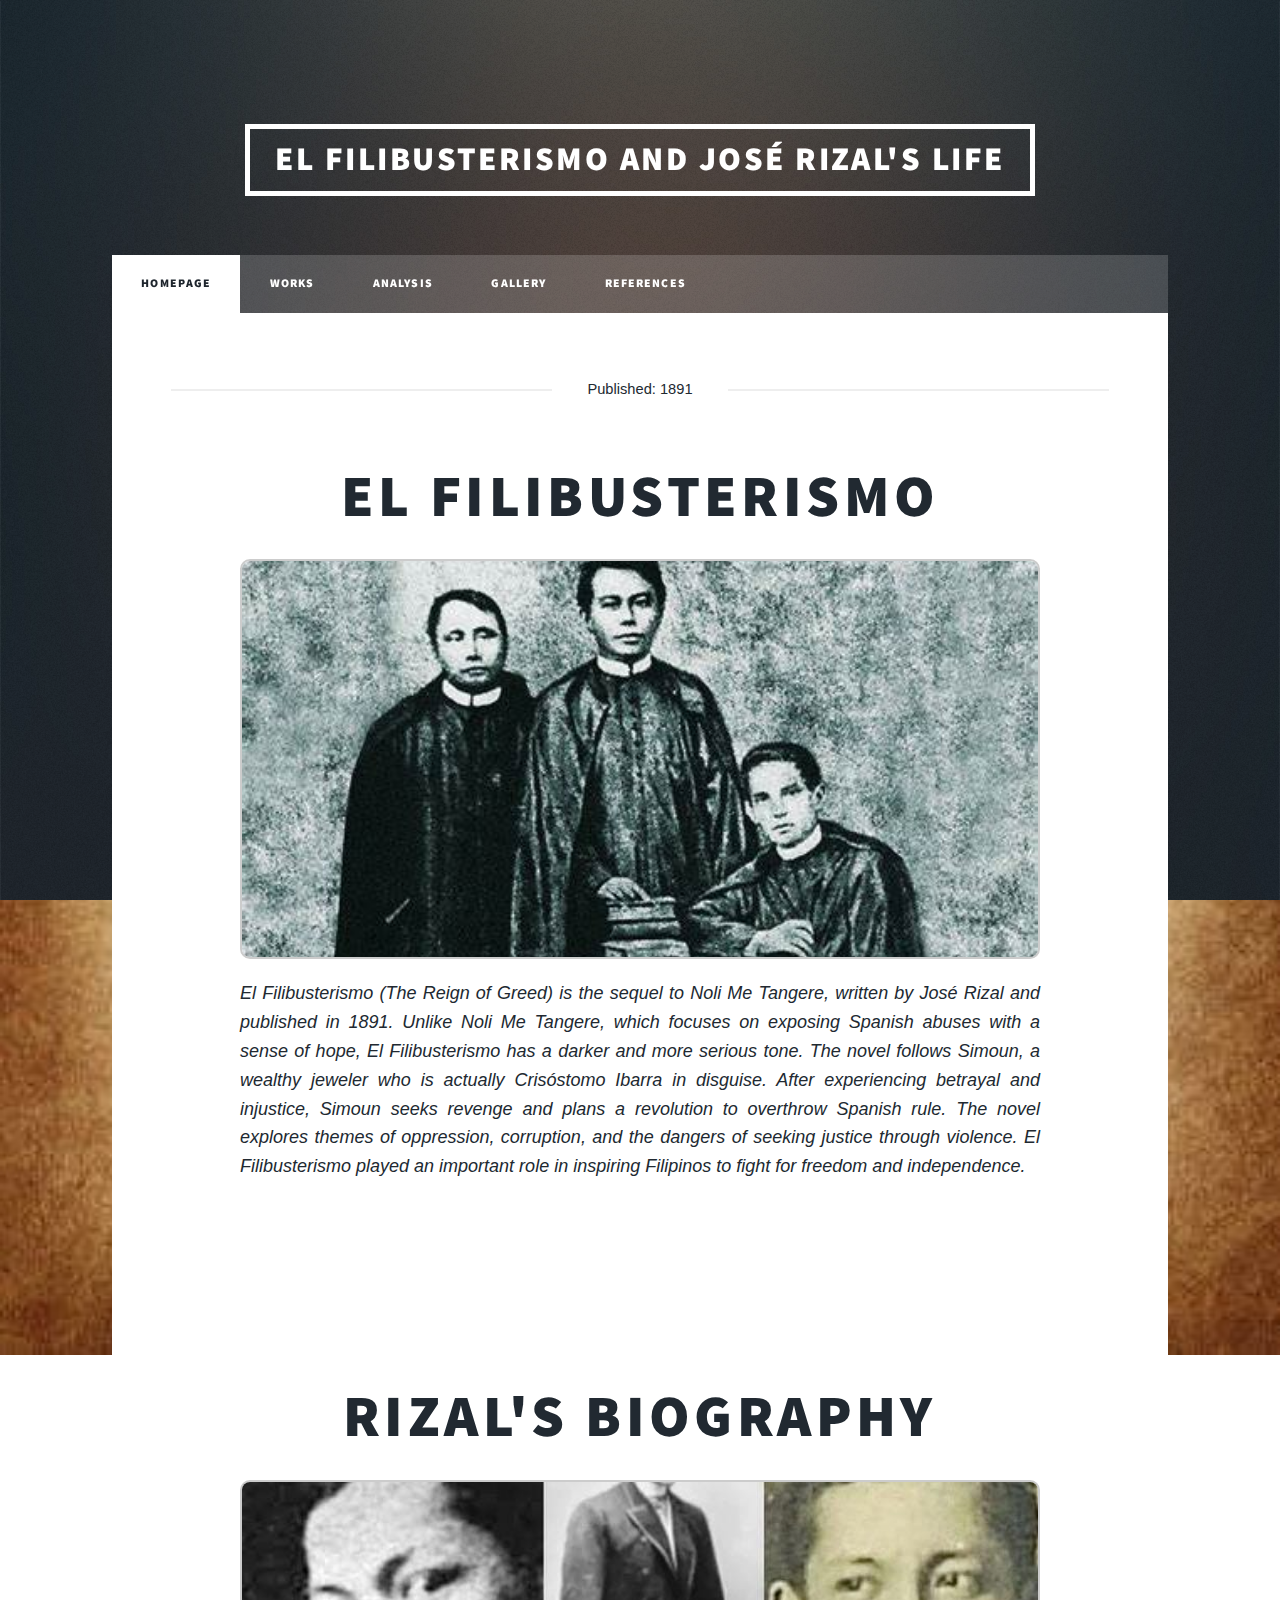
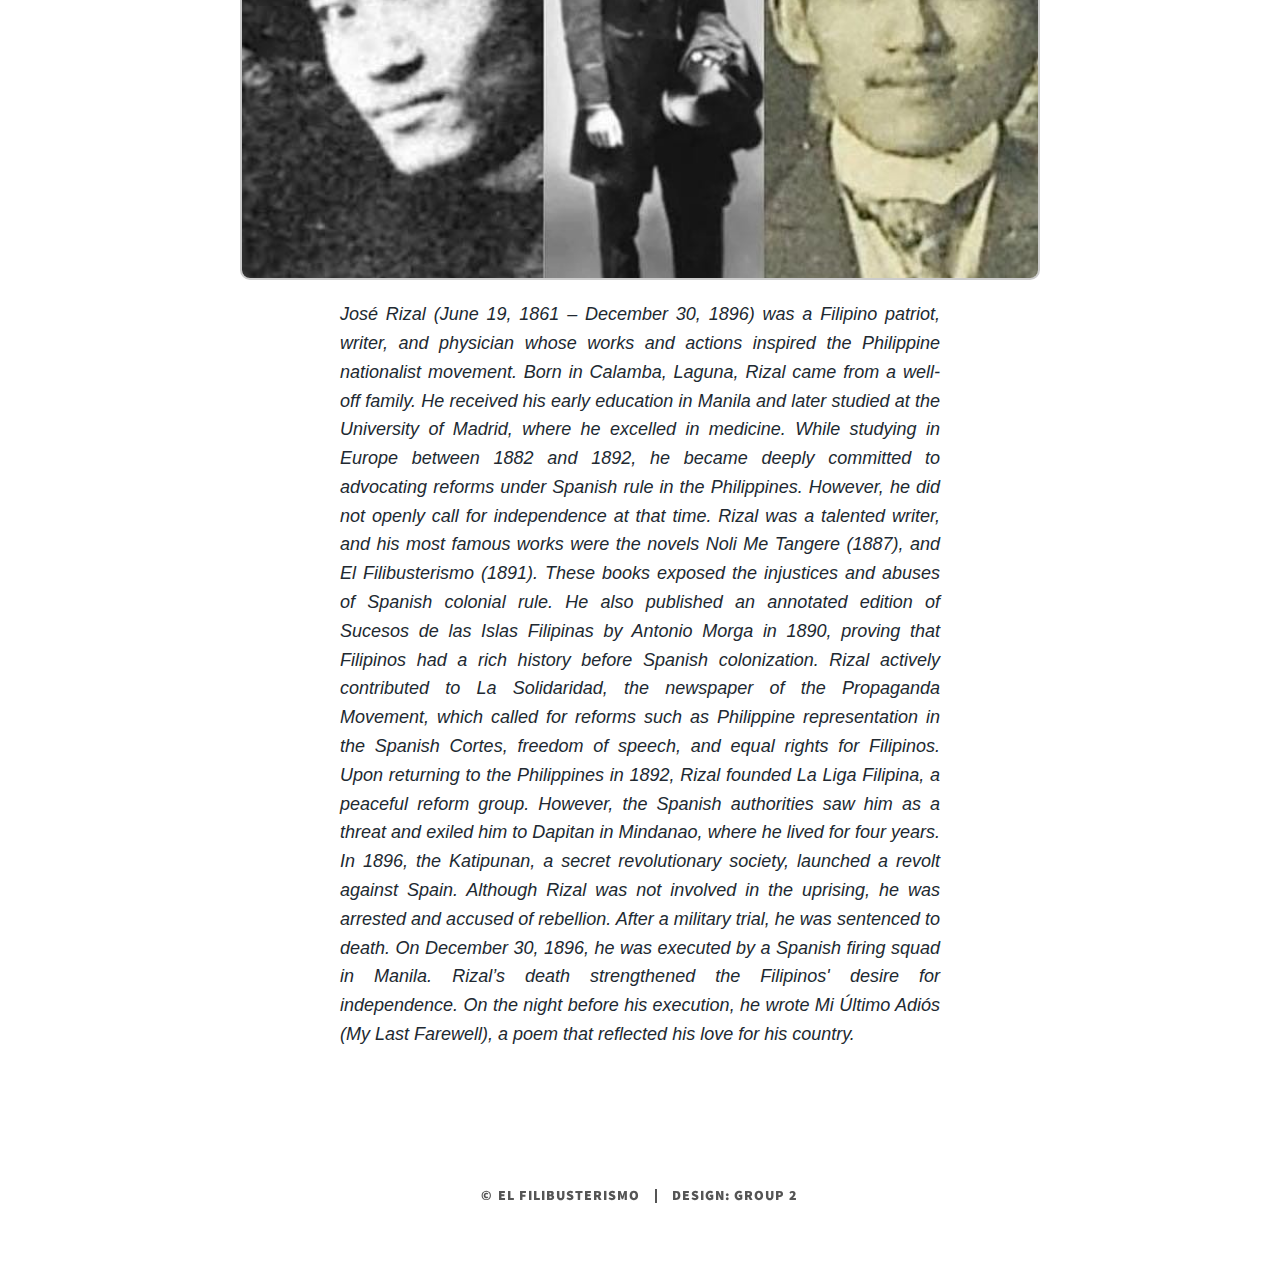
==== index.html @ b3a0323a "Update index.html" ====
<!DOCTYPE HTML>
<!--
	Massively by HTML5 UP
	html5up.net | @ajlkn
	Free for personal and commercial use under the CCA 3.0 license (html5up.net/license)
-->
<html>
	<head>
		<title>El Filibusterismo</title>
		<meta charset="utf-8" />
		<meta name="viewport" content="width=device-width, initial-scale=1, user-scalable=no" />
		<link rel="stylesheet" href="assets/css/main.css" />
		<noscript><link rel="stylesheet" href="assets/css/noscript.css" /></noscript>
	</head>
	<body style="font-family: Arial, sans-serif;
            margin: 0;
            padding: 20px;
            background: url('bgbg.jpg') no-repeat center center fixed;
            background-size: cover;">

<!-- Wrapper -->
<div id="wrapper">

				<!-- Header -->
				<header id="header">
					<a href="" class="logo">El Filibusterismo and José Rizal's Life</a>
				</header>
				

<!-- Nav -->
<nav id="nav">
    <ul class="links">
	    <li class="active"><a href="index.html">Homepage </a></li>
	    <li><a href="generic.html">Works</a></li>
	    <li><a href="elements.html">Analysis</a></li>
	    <li><a href="gallery.html">Gallery</a></li>
	    <li><a href="references.html">References</a></li>
    </ul>

</nav>

						<style>
							/* General Styles */
							

        .major {
            text-align: center;
        }

        .major p {
            text-align: justify;
            text-justify: inter-word;
            margin: 0 auto;
            max-width: 800px; /* Increased width */
            font-size: 18px;
            line-height: 1.6;
        }

        /* Slideshow Styles */
        .slideshow-container {
            display: flex;
            justify-content: center;
            align-items: center;
            height: 400px; /* Adjusted height */
            position: relative;
            overflow: hidden;
            max-width: 800px; /* Increased width */
            margin: 20px auto;
            border: 2px solid #ccc;
            border-radius: 10px;
        }

        .slide {
            width: 100%;
            height: auto;
            position: absolute;
            opacity: 0;
            transition: opacity 1s ease-in-out;
        }

        .slide.active {
            opacity: 1;
            position: relative;
        }

        /* Copyright Section */
        #copyright {
            text-align: center;
            margin-top: 20px;
            font-size: 14px;
            color: #555;
        }

        #copyright a {
            color: #0073e6;
            text-decoration: none;
        }

        #copyright a:hover {
            text-decoration: underline;
        }
    </style>
					</head>
					<body>

						<!-- Main -->
					<div id="main">

						<!-- Featured Post: El Filibusterismo -->
								<article class="post featured">
								<header class="major">
									<span class="date">Published: 1891</span>
									<h2><a>El Filibusterismo</a></h2>

								<!-- Slideshow Container -->
							<div class="slideshow-container" id="slideshow1">
								<img class="slide" src="images/pic009.jpg" alt="Image 1">
								<img class="slide" src="images/pic002.jpg" alt="Image 2">
								<img class="slide" src="images/pic003.jpg" alt="Image 3">
								<img class="slide active" src="images/pic001.jpg" alt="Image 4">
							</div>
							<p style="text-align: justify; text-justify: inter-word; margin: 0 auto; max-width: 800px;">
									El Filibusterismo (The Reign of Greed) is the sequel to Noli Me Tangere, written by José Rizal and published in 1891.
								    Unlike Noli Me Tangere, which focuses on exposing Spanish abuses with a sense of hope, El Filibusterismo has a darker 
									and more serious tone. The novel follows Simoun, a wealthy jeweler who is actually Crisóstomo Ibarra in disguise. After 
									experiencing betrayal and injustice, Simoun seeks revenge and plans a revolution to overthrow Spanish rule. The novel explores 
									themes of oppression, corruption, and the dangers of seeking justice through violence. El Filibusterismo played an important role 
									in inspiring Filipinos to fight for freedom and independence.
								</p>
							</header>
						</article>
					</div>

						<!-- Main -->
					<div id="main">
						
						<!-- Rizal's Biography -->
						<article class="post featured">
							<header class="major">
								<h2><a>Rizal's Biography</a></h2>
								

								<!-- Slideshow Container -->
							<div class="slideshow-container" id="slideshow2">
								<img class="slide active" src="images/pic004.jpg" alt="Rizal Image 1">
								<img class="slide" src="images/pic005.jpg" alt="Rizal Image 2">
								<img class="slide" src="images/pic006.jpg" alt="Rizal Image 3">
								<img class="slide" src="images/pic007.jpg" alt="Rizal Image 4">
								<img class="slide" src="images/pic008.jpg" alt="Rizal Image 5">
							</div>

							<p style="text-align: justify; text-justify: inter-word; margin: 0 auto; max-width: 600px;">
									José Rizal (June 19, 1861 – December 30, 1896) was a Filipino patriot, writer, and physician whose works and actions inspired the Philippine nationalist movement.
                                    Born in Calamba, Laguna, Rizal came from a well-off family. He received his early education in Manila and later studied at the University of Madrid, where he excelled in medicine. While studying in Europe between 1882 and 1892, he became deeply committed to advocating reforms under Spanish rule in the Philippines. However, he did not openly call for independence at that time.
                                    Rizal was a talented writer, and his most famous works were the novels Noli Me Tangere (1887), and El Filibusterismo (1891). These books exposed the injustices and abuses of Spanish colonial rule. He also published an annotated edition of Sucesos de las Islas Filipinas by Antonio Morga in 1890, proving that Filipinos had a rich history before Spanish colonization. Rizal actively contributed to La Solidaridad, the newspaper of the Propaganda Movement, which called for reforms such as Philippine representation in the Spanish Cortes, freedom of speech, and equal rights for Filipinos.
                                    Upon returning to the Philippines in 1892, Rizal founded La Liga Filipina, a peaceful reform group. However, the Spanish authorities saw him as a threat and exiled him to Dapitan in Mindanao, where he lived for four years. In 1896, the Katipunan, a secret revolutionary society, launched a revolt against Spain. Although Rizal was not involved in the uprising, he was arrested and accused of rebellion. After a military trial, he was sentenced to death. On December 30, 1896, he was executed by a Spanish firing squad in Manila.
                                    Rizal’s death strengthened the Filipinos' desire for independence. On the night before his execution, he wrote Mi Último Adiós (My Last Farewell), a poem that reflected his love for his country.</i>
								</p>      
							</header>
						
							
						</article>
					</div>

						<!-- Copyright -->
					<div id="copyright">
						<ul><li>&copy; EL FILIBUSTERISMO</li><li>Design: GROUP 2</li></ul>
					</div>

					
						<!-- JavaScript for Slideshow -->
						<script>
							function startSlideshow(slideshowId) {
								let index = 0;
								let slides = document.querySelectorAll(`#${slideshowId} .slide`);
					
								function showSlides() {
									slides.forEach((slide, i) => {
										slide.classList.remove("active");
										if (i === index) {
											slide.classList.add("active");
										}
									});
									index = (index + 1) % slides.length;
									setTimeout(showSlides, 3000); // Change image every 3 seconds
								}
					
								showSlides(); // Start the slideshow
							}
					
							// Start slideshows separately for each section
							startSlideshow("slideshow1");
							startSlideshow("slideshow2");
						</script>

						

		<!-- Scripts -->
			<script src="assets/js/jquery.min.js"></script>
			<script src="assets/js/jquery.scrollex.min.js"></script>
			<script src="assets/js/jquery.scrolly.min.js"></script>
			<script src="assets/js/browser.min.js"></script>
			<script src="assets/js/breakpoints.min.js"></script>
			<script src="assets/js/util.js"></script>
			<script src="assets/js/main.js"></script>

	</body>
</html>
---- assets/css/main.css ----
@import url(fontawesome-all.min.css);
@import url("https://fonts.googleapis.com/css?family=Merriweather:300,700,300italic,700italic|Source+Sans+Pro:900");

/*
	Massively by HTML5 UP
	html5up.net | @ajlkn
	Free for personal and commercial use under the CCA 3.0 license (html5up.net/license)
*/

html, body, div, span, applet, object,
iframe, h1, h2, h3, h4, h5, h6, p, blockquote,
pre, a, abbr, acronym, address, big, cite,
code, del, dfn, em, img, ins, kbd, q, s, samp,
small, strike, strong, sub, sup, tt, var, b,
u, i, center, dl, dt, dd, ol, ul, li, fieldset,
form, label, legend, table, caption, tbody,
tfoot, thead, tr, th, td, article, aside,
canvas, details, embed, figure, figcaption,
footer, header, hgroup, menu, nav, output, ruby,
section, summary, time, mark, audio, video {
	margin: 0;
	padding: 0;
	border: 0;
	font-size: 100%;
	font: inherit;
	vertical-align: baseline;}

article, aside, details, figcaption, figure,
footer, header, hgroup, menu, nav, section {
	display: block;}

body {
	line-height: 1;
}

ol, ul {
	list-style: none;
}

blockquote, q {
	quotes: none;
}

	blockquote:before, blockquote:after, q:before, q:after {
		content: '';
		content: none;
	}

table {
	border-collapse: collapse;
	border-spacing: 0;
}

body {
	-webkit-text-size-adjust: none;
}

mark {
	background-color: transparent;
	color: inherit;
}

input::-moz-focus-inner {
	border: 0;
	padding: 0;
}

input, select, textarea {
	-moz-appearance: none;
	-webkit-appearance: none;
	-ms-appearance: none;
	appearance: none;
}

/* Basic */

	@-ms-viewport {
		width: device-width;
	}

	body {
		-ms-overflow-style: scrollbar;
	}

	@media screen and (max-width: 480px) {

		html, body {
			min-width: 320px;
		}

	}

	html {
		box-sizing: border-box;
	}

	*, *:before, *:after {
		box-sizing: inherit;
	}

	body {
		background-color: #1e252d;
	}

		body.is-preload *, body.is-preload *:before, body.is-preload *:after {
			-moz-animation: none !important;
			-webkit-animation: none !important;
			-ms-animation: none !important;
			animation: none !important;
			-moz-transition: none !important;
			-webkit-transition: none !important;
			-ms-transition: none !important;
			transition: none !important;
		}

/* Type */

	html {
		font-size: 16pt;
	}

		@media screen and (max-width: 1680px) {

			html {
				font-size: 12pt;
			}

		}

		@media screen and (max-width: 1280px) {

			html {
				font-size: 11pt;
			}

		}

		@media screen and (max-width: 360px) {

			html {
				font-size: 10pt;
			}

		}

	body {
		color: #212931;
	}

	body, input, select, textarea {
		font-family: "Merriweather", Georgia, serif;
		font-weight: 300;
		font-size: 1rem;
		line-height: 2.375;
	}

	a {
		-moz-transition: color 0.2s ease-in-out, background-color 0.2s ease-in-out, border-color 0.2s ease-in-out, box-shadow 0.2s ease-in-out;
		-webkit-transition: color 0.2s ease-in-out, background-color 0.2s ease-in-out, border-color 0.2s ease-in-out, box-shadow 0.2s ease-in-out;
		-ms-transition: color 0.2s ease-in-out, background-color 0.2s ease-in-out, border-color 0.2s ease-in-out, box-shadow 0.2s ease-in-out;
		transition: color 0.2s ease-in-out, background-color 0.2s ease-in-out, border-color 0.2s ease-in-out, box-shadow 0.2s ease-in-out;
		border-bottom: dotted 1px;
		text-decoration: none;
	}

		a:hover {
			border-bottom-color: transparent;
		}

	strong, b {
		font-weight: 600;
	}

	em, i {
		font-style: italic;
	}

	p {
		text-align: justify;
		margin: 0 0 2rem 0;
	}

	h1, h2, h3, h4, h5, h6 {
		font-family: "Source Sans Pro", Helvetica, sans-serif;
		font-weight: 900;
		line-height: 1.5;
		letter-spacing: 0.075em;
		text-transform: uppercase;
		margin: 0 0 1rem 0;
	}

		h1 a, h2 a, h3 a, h4 a, h5 a, h6 a {
			border-bottom: 0;
			color: inherit;
			text-decoration: none;
		}

	h1 {
		font-size: 4rem;
		line-height: 1.1;
		margin: 0 0 2rem 0;
	}

	h2 {
		font-size: 1.75rem;
		line-height: 1.3;
		margin: 0 0 1.5rem 0;
	}

	h3 {
		font-size: 1.25rem;
		margin: 0 0 1.5rem 0;
	}

	h4 {
		font-size: 1rem;
	}

	h5 {
		font-size: 0.9rem;
	}

	h6 {
		font-size: 0.8rem;
	}

	sub {
		font-size: 0.8rem;
		position: relative;
		top: 0.5rem;
	}

	sup {
		font-size: 0.8rem;
		position: relative;
		top: -0.5rem;
	}

	blockquote {
		border-left: solid 4px;
		font-style: italic;
		margin: 0 0 2rem 0;
		padding: 0.5rem 0 0.5rem 2rem;
	}

	code {
		border: solid 2px;
		font-family: "Courier New", monospace;
		font-size: 0.9rem;
		margin: 0 0.25rem;
		padding: 0.25rem 0.65rem;
	}

	pre {
		-webkit-overflow-scrolling: touch;
		font-family: "Courier New", monospace;
		font-size: 0.9rem;
		margin: 0 0 2rem 0;
	}

		pre code {
			display: block;
			line-height: 1.75;
			padding: 1rem 1.5rem;
			overflow-x: auto;
		}

	hr {
		border: 0;
		border-bottom: solid 2px;
		margin: 3rem 0;
	}

		hr.major {
			margin: 5rem 0;
		}

	.align-left {
		text-align: left;
	}

	.align-center {
		text-align: center;
	}

	.align-right {
		text-align: right;
	}

	input, select, textarea {
		color: #212931;
	}

	a {
		color: #212931;
		border-bottom-color: rgba(33, 41, 49, 0.5);
	}

		a:hover {
			border-bottom-color: transparent;
			color: #18bfef !important;
		}

	strong, b {
		color: #212931;
	}

	h1, h2, h3, h4, h5, h6 {
		color: #212931;
	}

	blockquote {
		border-left-color: #eeeeee;
	}

	code {
		background: rgba(220, 220, 220, 0.25);
		border-color: #eeeeee;
	}

	hr {
		border-bottom-color: #eeeeee;
	}

/* Row */

	.row {
		display: flex;
		flex-wrap: wrap;
		box-sizing: border-box;
		align-items: stretch;
	}

		.row > * {
			box-sizing: border-box;
		}

		.row.gtr-uniform > * > :last-child {
			margin-bottom: 0;
		}

		.row.aln-left {
			justify-content: flex-start;
		}

		.row.aln-center {
			justify-content: center;
		}

		.row.aln-right {
			justify-content: flex-end;
		}

		.row.aln-top {
			align-items: flex-start;
		}

		.row.aln-middle {
			align-items: center;
		}

		.row.aln-bottom {
			align-items: flex-end;
		}

		.row > .imp {
			order: -1;
		}

		.row > .col-1 {
			width: 8.33333%;
		}

		.row > .off-1 {
			margin-left: 8.33333%;
		}

		.row > .col-2 {
			width: 16.66667%;
		}

		.row > .off-2 {
			margin-left: 16.66667%;
		}

		.row > .col-3 {
			width: 25%;
		}

		.row > .off-3 {
			margin-left: 25%;
		}

		.row > .col-4 {
			width: 33.33333%;
		}

		.row > .off-4 {
			margin-left: 33.33333%;
		}

		.row > .col-5 {
			width: 41.66667%;
		}

		.row > .off-5 {
			margin-left: 41.66667%;
		}

		.row > .col-6 {
			width: 50%;
		}

		.row > .off-6 {
			margin-left: 50%;
		}

		.row > .col-7 {
			width: 58.33333%;
		}

		.row > .off-7 {
			margin-left: 58.33333%;
		}

		.row > .col-8 {
			width: 66.66667%;
		}

		.row > .off-8 {
			margin-left: 66.66667%;
		}

		.row > .col-9 {
			width: 75%;
		}

		.row > .off-9 {
			margin-left: 75%;
		}

		.row > .col-10 {
			width: 83.33333%;
		}

		.row > .off-10 {
			margin-left: 83.33333%;
		}

		.row > .col-11 {
			width: 91.66667%;
		}

		.row > .off-11 {
			margin-left: 91.66667%;
		}

		.row > .col-12 {
			width: 100%;
		}

		.row > .off-12 {
			margin-left: 100%;
		}

		.row.gtr-0 {
			margin-top: 0;
			margin-left: 0rem;
		}

			.row.gtr-0 > * {
				padding: 0 0 0 0rem;
			}

			.row.gtr-0.gtr-uniform {
				margin-top: 0rem;
			}

				.row.gtr-0.gtr-uniform > * {
					padding-top: 0rem;
				}

		.row.gtr-25 {
			margin-top: 0;
			margin-left: -0.375rem;
		}

			.row.gtr-25 > * {
				padding: 0 0 0 0.375rem;
			}

			.row.gtr-25.gtr-uniform {
				margin-top: -0.375rem;
			}

				.row.gtr-25.gtr-uniform > * {
					padding-top: 0.375rem;
				}

		.row.gtr-50 {
			margin-top: 0;
			margin-left: -0.75rem;
		}

			.row.gtr-50 > * {
				padding: 0 0 0 0.75rem;
			}

			.row.gtr-50.gtr-uniform {
				margin-top: -0.75rem;
			}

				.row.gtr-50.gtr-uniform > * {
					padding-top: 0.75rem;
				}

		.row {
			margin-top: 0;
			margin-left: -1.5rem;
		}

			.row > * {
				padding: 0 0 0 1.5rem;
			}

			.row.gtr-uniform {
				margin-top: -1.5rem;
			}

				.row.gtr-uniform > * {
					padding-top: 1.5rem;
				}

		.row.gtr-150 {
			margin-top: 0;
			margin-left: -2.25rem;
		}

			.row.gtr-150 > * {
				padding: 0 0 0 2.25rem;
			}

			.row.gtr-150.gtr-uniform {
				margin-top: -2.25rem;
			}

				.row.gtr-150.gtr-uniform > * {
					padding-top: 2.25rem;
				}

		.row.gtr-200 {
			margin-top: 0;
			margin-left: -3rem;
		}

			.row.gtr-200 > * {
				padding: 0 0 0 3rem;
			}

			.row.gtr-200.gtr-uniform {
				margin-top: -3rem;
			}

				.row.gtr-200.gtr-uniform > * {
					padding-top: 3rem;
				}

		@media screen and (max-width: 1680px) {

			.row {
				display: flex;
				flex-wrap: wrap;
				box-sizing: border-box;
				align-items: stretch;
			}

				.row > * {
					box-sizing: border-box;
				}

				.row.gtr-uniform > * > :last-child {
					margin-bottom: 0;
				}

				.row.aln-left {
					justify-content: flex-start;
				}

				.row.aln-center {
					justify-content: center;
				}

				.row.aln-right {
					justify-content: flex-end;
				}

				.row.aln-top {
					align-items: flex-start;
				}

				.row.aln-middle {
					align-items: center;
				}

				.row.aln-bottom {
					align-items: flex-end;
				}

				.row > .imp-xlarge {
					order: -1;
				}

				.row > .col-1-xlarge {
					width: 8.33333%;
				}

				.row > .off-1-xlarge {
					margin-left: 8.33333%;
				}

				.row > .col-2-xlarge {
					width: 16.66667%;
				}

				.row > .off-2-xlarge {
					margin-left: 16.66667%;
				}

				.row > .col-3-xlarge {
					width: 25%;
				}

				.row > .off-3-xlarge {
					margin-left: 25%;
				}

				.row > .col-4-xlarge {
					width: 33.33333%;
				}

				.row > .off-4-xlarge {
					margin-left: 33.33333%;
				}

				.row > .col-5-xlarge {
					width: 41.66667%;
				}

				.row > .off-5-xlarge {
					margin-left: 41.66667%;
				}

				.row > .col-6-xlarge {
					width: 50%;
				}

				.row > .off-6-xlarge {
					margin-left: 50%;
				}

				.row > .col-7-xlarge {
					width: 58.33333%;
				}

				.row > .off-7-xlarge {
					margin-left: 58.33333%;
				}

				.row > .col-8-xlarge {
					width: 66.66667%;
				}

				.row > .off-8-xlarge {
					margin-left: 66.66667%;
				}

				.row > .col-9-xlarge {
					width: 75%;
				}

				.row > .off-9-xlarge {
					margin-left: 75%;
				}

				.row > .col-10-xlarge {
					width: 83.33333%;
				}

				.row > .off-10-xlarge {
					margin-left: 83.33333%;
				}

				.row > .col-11-xlarge {
					width: 91.66667%;
				}

				.row > .off-11-xlarge {
					margin-left: 91.66667%;
				}

				.row > .col-12-xlarge {
					width: 100%;
				}

				.row > .off-12-xlarge {
					margin-left: 100%;
				}

				.row.gtr-0 {
					margin-top: 0;
					margin-left: 0rem;
				}

					.row.gtr-0 > * {
						padding: 0 0 0 0rem;
					}

					.row.gtr-0.gtr-uniform {
						margin-top: 0rem;
					}

						.row.gtr-0.gtr-uniform > * {
							padding-top: 0rem;
						}

				.row.gtr-25 {
					margin-top: 0;
					margin-left: -0.375rem;
				}

					.row.gtr-25 > * {
						padding: 0 0 0 0.375rem;
					}

					.row.gtr-25.gtr-uniform {
						margin-top: -0.375rem;
					}

						.row.gtr-25.gtr-uniform > * {
							padding-top: 0.375rem;
						}

				.row.gtr-50 {
					margin-top: 0;
					margin-left: -0.75rem;
				}

					.row.gtr-50 > * {
						padding: 0 0 0 0.75rem;
					}

					.row.gtr-50.gtr-uniform {
						margin-top: -0.75rem;
					}

						.row.gtr-50.gtr-uniform > * {
							padding-top: 0.75rem;
						}

				.row {
					margin-top: 0;
					margin-left: -1.5rem;
				}

					.row > * {
						padding: 0 0 0 1.5rem;
					}

					.row.gtr-uniform {
						margin-top: -1.5rem;
					}

						.row.gtr-uniform > * {
							padding-top: 1.5rem;
						}

				.row.gtr-150 {
					margin-top: 0;
					margin-left: -2.25rem;
				}

					.row.gtr-150 > * {
						padding: 0 0 0 2.25rem;
					}

					.row.gtr-150.gtr-uniform {
						margin-top: -2.25rem;
					}

						.row.gtr-150.gtr-uniform > * {
							padding-top: 2.25rem;
						}

				.row.gtr-200 {
					margin-top: 0;
					margin-left: -3rem;
				}

					.row.gtr-200 > * {
						padding: 0 0 0 3rem;
					}

					.row.gtr-200.gtr-uniform {
						margin-top: -3rem;
					}

						.row.gtr-200.gtr-uniform > * {
							padding-top: 3rem;
						}

		}

		@media screen and (max-width: 1280px) {

			.row {
				display: flex;
				flex-wrap: wrap;
				box-sizing: border-box;
				align-items: stretch;
			}

				.row > * {
					box-sizing: border-box;
				}

				.row.gtr-uniform > * > :last-child {
					margin-bottom: 0;
				}

				.row.aln-left {
					justify-content: flex-start;
				}

				.row.aln-center {
					justify-content: center;
				}

				.row.aln-right {
					justify-content: flex-end;
				}

				.row.aln-top {
					align-items: flex-start;
				}

				.row.aln-middle {
					align-items: center;
				}

				.row.aln-bottom {
					align-items: flex-end;
				}

				.row > .imp-large {
					order: -1;
				}

				.row > .col-1-large {
					width: 8.33333%;
				}

				.row > .off-1-large {
					margin-left: 8.33333%;
				}

				.row > .col-2-large {
					width: 16.66667%;
				}

				.row > .off-2-large {
					margin-left: 16.66667%;
				}

				.row > .col-3-large {
					width: 25%;
				}

				.row > .off-3-large {
					margin-left: 25%;
				}

				.row > .col-4-large {
					width: 33.33333%;
				}

				.row > .off-4-large {
					margin-left: 33.33333%;
				}

				.row > .col-5-large {
					width: 41.66667%;
				}

				.row > .off-5-large {
					margin-left: 41.66667%;
				}

				.row > .col-6-large {
					width: 50%;
				}

				.row > .off-6-large {
					margin-left: 50%;
				}

				.row > .col-7-large {
					width: 58.33333%;
				}

				.row > .off-7-large {
					margin-left: 58.33333%;
				}

				.row > .col-8-large {
					width: 66.66667%;
				}

				.row > .off-8-large {
					margin-left: 66.66667%;
				}

				.row > .col-9-large {
					width: 75%;
				}

				.row > .off-9-large {
					margin-left: 75%;
				}

				.row > .col-10-large {
					width: 83.33333%;
				}

				.row > .off-10-large {
					margin-left: 83.33333%;
				}

				.row > .col-11-large {
					width: 91.66667%;
				}

				.row > .off-11-large {
					margin-left: 91.66667%;
				}

				.row > .col-12-large {
					width: 100%;
				}

				.row > .off-12-large {
					margin-left: 100%;
				}

				.row.gtr-0 {
					margin-top: 0;
					margin-left: 0rem;
				}

					.row.gtr-0 > * {
						padding: 0 0 0 0rem;
					}

					.row.gtr-0.gtr-uniform {
						margin-top: 0rem;
					}

						.row.gtr-0.gtr-uniform > * {
							padding-top: 0rem;
						}

				.row.gtr-25 {
					margin-top: 0;
					margin-left: -0.375rem;
				}

					.row.gtr-25 > * {
						padding: 0 0 0 0.375rem;
					}

					.row.gtr-25.gtr-uniform {
						margin-top: -0.375rem;
					}

						.row.gtr-25.gtr-uniform > * {
							padding-top: 0.375rem;
						}

				.row.gtr-50 {
					margin-top: 0;
					margin-left: -0.75rem;
				}

					.row.gtr-50 > * {
						padding: 0 0 0 0.75rem;
					}

					.row.gtr-50.gtr-uniform {
						margin-top: -0.75rem;
					}

						.row.gtr-50.gtr-uniform > * {
							padding-top: 0.75rem;
						}

				.row {
					margin-top: 0;
					margin-left: -1.5rem;
				}

					.row > * {
						padding: 0 0 0 1.5rem;
					}

					.row.gtr-uniform {
						margin-top: -1.5rem;
					}

						.row.gtr-uniform > * {
							padding-top: 1.5rem;
						}

				.row.gtr-150 {
					margin-top: 0;
					margin-left: -2.25rem;
				}

					.row.gtr-150 > * {
						padding: 0 0 0 2.25rem;
					}

					.row.gtr-150.gtr-uniform {
						margin-top: -2.25rem;
					}

						.row.gtr-150.gtr-uniform > * {
							padding-top: 2.25rem;
						}

				.row.gtr-200 {
					margin-top: 0;
					margin-left: -3rem;
				}

					.row.gtr-200 > * {
						padding: 0 0 0 3rem;
					}

					.row.gtr-200.gtr-uniform {
						margin-top: -3rem;
					}

						.row.gtr-200.gtr-uniform > * {
							padding-top: 3rem;
						}

		}

		@media screen and (max-width: 980px) {

			.row {
				display: flex;
				flex-wrap: wrap;
				box-sizing: border-box;
				align-items: stretch;
			}

				.row > * {
					box-sizing: border-box;
				}

				.row.gtr-uniform > * > :last-child {
					margin-bottom: 0;
				}

				.row.aln-left {
					justify-content: flex-start;
				}

				.row.aln-center {
					justify-content: center;
				}

				.row.aln-right {
					justify-content: flex-end;
				}

				.row.aln-top {
					align-items: flex-start;
				}

				.row.aln-middle {
					align-items: center;
				}

				.row.aln-bottom {
					align-items: flex-end;
				}

				.row > .imp-medium {
					order: -1;
				}

				.row > .col-1-medium {
					width: 8.33333%;
				}

				.row > .off-1-medium {
					margin-left: 8.33333%;
				}

				.row > .col-2-medium {
					width: 16.66667%;
				}

				.row > .off-2-medium {
					margin-left: 16.66667%;
				}

				.row > .col-3-medium {
					width: 25%;
				}

				.row > .off-3-medium {
					margin-left: 25%;
				}

				.row > .col-4-medium {
					width: 33.33333%;
				}

				.row > .off-4-medium {
					margin-left: 33.33333%;
				}

				.row > .col-5-medium {
					width: 41.66667%;
				}

				.row > .off-5-medium {
					margin-left: 41.66667%;
				}

				.row > .col-6-medium {
					width: 50%;
				}

				.row > .off-6-medium {
					margin-left: 50%;
				}

				.row > .col-7-medium {
					width: 58.33333%;
				}

				.row > .off-7-medium {
					margin-left: 58.33333%;
				}

				.row > .col-8-medium {
					width: 66.66667%;
				}

				.row > .off-8-medium {
					margin-left: 66.66667%;
				}

				.row > .col-9-medium {
					width: 75%;
				}

				.row > .off-9-medium {
					margin-left: 75%;
				}

				.row > .col-10-medium {
					width: 83.33333%;
				}

				.row > .off-10-medium {
					margin-left: 83.33333%;
				}

				.row > .col-11-medium {
					width: 91.66667%;
				}

				.row > .off-11-medium {
					margin-left: 91.66667%;
				}

				.row > .col-12-medium {
					width: 100%;
				}

				.row > .off-12-medium {
					margin-left: 100%;
				}

				.row.gtr-0 {
					margin-top: 0;
					margin-left: 0rem;
				}

					.row.gtr-0 > * {
						padding: 0 0 0 0rem;
					}

					.row.gtr-0.gtr-uniform {
						margin-top: 0rem;
					}

						.row.gtr-0.gtr-uniform > * {
							padding-top: 0rem;
						}

				.row.gtr-25 {
					margin-top: 0;
					margin-left: -0.375rem;
				}

					.row.gtr-25 > * {
						padding: 0 0 0 0.375rem;
					}

					.row.gtr-25.gtr-uniform {
						margin-top: -0.375rem;
					}

						.row.gtr-25.gtr-uniform > * {
							padding-top: 0.375rem;
						}

				.row.gtr-50 {
					margin-top: 0;
					margin-left: -0.75rem;
				}

					.row.gtr-50 > * {
						padding: 0 0 0 0.75rem;
					}

					.row.gtr-50.gtr-uniform {
						margin-top: -0.75rem;
					}

						.row.gtr-50.gtr-uniform > * {
							padding-top: 0.75rem;
						}

				.row {
					margin-top: 0;
					margin-left: -1.5rem;
				}

					.row > * {
						padding: 0 0 0 1.5rem;
					}

					.row.gtr-uniform {
						margin-top: -1.5rem;
					}

						.row.gtr-uniform > * {
							padding-top: 1.5rem;
						}

				.row.gtr-150 {
					margin-top: 0;
					margin-left: -2.25rem;
				}

					.row.gtr-150 > * {
						padding: 0 0 0 2.25rem;
					}

					.row.gtr-150.gtr-uniform {
						margin-top: -2.25rem;
					}

						.row.gtr-150.gtr-uniform > * {
							padding-top: 2.25rem;
						}

				.row.gtr-200 {
					margin-top: 0;
					margin-left: -3rem;
				}

					.row.gtr-200 > * {
						padding: 0 0 0 3rem;
					}

					.row.gtr-200.gtr-uniform {
						margin-top: -3rem;
					}

						.row.gtr-200.gtr-uniform > * {
							padding-top: 3rem;
						}

		}

		@media screen and (max-width: 736px) {

			.row {
				display: flex;
				flex-wrap: wrap;
				box-sizing: border-box;
				align-items: stretch;
			}

				.row > * {
					box-sizing: border-box;
				}

				.row.gtr-uniform > * > :last-child {
					margin-bottom: 0;
				}

				.row.aln-left {
					justify-content: flex-start;
				}

				.row.aln-center {
					justify-content: center;
				}

				.row.aln-right {
					justify-content: flex-end;
				}

				.row.aln-top {
					align-items: flex-start;
				}

				.row.aln-middle {
					align-items: center;
				}

				.row.aln-bottom {
					align-items: flex-end;
				}

				.row > .imp-small {
					order: -1;
				}

				.row > .col-1-small {
					width: 8.33333%;
				}

				.row > .off-1-small {
					margin-left: 8.33333%;
				}

				.row > .col-2-small {
					width: 16.66667%;
				}

				.row > .off-2-small {
					margin-left: 16.66667%;
				}

				.row > .col-3-small {
					width: 25%;
				}

				.row > .off-3-small {
					margin-left: 25%;
				}

				.row > .col-4-small {
					width: 33.33333%;
				}

				.row > .off-4-small {
					margin-left: 33.33333%;
				}

				.row > .col-5-small {
					width: 41.66667%;
				}

				.row > .off-5-small {
					margin-left: 41.66667%;
				}

				.row > .col-6-small {
					width: 50%;
				}

				.row > .off-6-small {
					margin-left: 50%;
				}

				.row > .col-7-small {
					width: 58.33333%;
				}

				.row > .off-7-small {
					margin-left: 58.33333%;
				}

				.row > .col-8-small {
					width: 66.66667%;
				}

				.row > .off-8-small {
					margin-left: 66.66667%;
				}

				.row > .col-9-small {
					width: 75%;
				}

				.row > .off-9-small {
					margin-left: 75%;
				}

				.row > .col-10-small {
					width: 83.33333%;
				}

				.row > .off-10-small {
					margin-left: 83.33333%;
				}

				.row > .col-11-small {
					width: 91.66667%;
				}

				.row > .off-11-small {
					margin-left: 91.66667%;
				}

				.row > .col-12-small {
					width: 100%;
				}

				.row > .off-12-small {
					margin-left: 100%;
				}

				.row.gtr-0 {
					margin-top: 0;
					margin-left: 0rem;
				}

					.row.gtr-0 > * {
						padding: 0 0 0 0rem;
					}

					.row.gtr-0.gtr-uniform {
						margin-top: 0rem;
					}

						.row.gtr-0.gtr-uniform > * {
							padding-top: 0rem;
						}

				.row.gtr-25 {
					margin-top: 0;
					margin-left: -0.375rem;
				}

					.row.gtr-25 > * {
						padding: 0 0 0 0.375rem;
					}

					.row.gtr-25.gtr-uniform {
						margin-top: -0.375rem;
					}

						.row.gtr-25.gtr-uniform > * {
							padding-top: 0.375rem;
						}

				.row.gtr-50 {
					margin-top: 0;
					margin-left: -0.75rem;
				}

					.row.gtr-50 > * {
						padding: 0 0 0 0.75rem;
					}

					.row.gtr-50.gtr-uniform {
						margin-top: -0.75rem;
					}

						.row.gtr-50.gtr-uniform > * {
							padding-top: 0.75rem;
						}

				.row {
					margin-top: 0;
					margin-left: -1.5rem;
				}

					.row > * {
						padding: 0 0 0 1.5rem;
					}

					.row.gtr-uniform {
						margin-top: -1.5rem;
					}

						.row.gtr-uniform > * {
							padding-top: 1.5rem;
						}

				.row.gtr-150 {
					margin-top: 0;
					margin-left: -2.25rem;
				}

					.row.gtr-150 > * {
						padding: 0 0 0 2.25rem;
					}

					.row.gtr-150.gtr-uniform {
						margin-top: -2.25rem;
					}

						.row.gtr-150.gtr-uniform > * {
							padding-top: 2.25rem;
						}

				.row.gtr-200 {
					margin-top: 0;
					margin-left: -3rem;
				}

					.row.gtr-200 > * {
						padding: 0 0 0 3rem;
					}

					.row.gtr-200.gtr-uniform {
						margin-top: -3rem;
					}

						.row.gtr-200.gtr-uniform > * {
							padding-top: 3rem;
						}

		}

		@media screen and (max-width: 480px) {

			.row {
				display: flex;
				flex-wrap: wrap;
				box-sizing: border-box;
				align-items: stretch;
			}

				.row > * {
					box-sizing: border-box;
				}

				.row.gtr-uniform > * > :last-child {
					margin-bottom: 0;
				}

				.row.aln-left {
					justify-content: flex-start;
				}

				.row.aln-center {
					justify-content: center;
				}

				.row.aln-right {
					justify-content: flex-end;
				}

				.row.aln-top {
					align-items: flex-start;
				}

				.row.aln-middle {
					align-items: center;
				}

				.row.aln-bottom {
					align-items: flex-end;
				}

				.row > .imp-xsmall {
					order: -1;
				}

				.row > .col-1-xsmall {
					width: 8.33333%;
				}

				.row > .off-1-xsmall {
					margin-left: 8.33333%;
				}

				.row > .col-2-xsmall {
					width: 16.66667%;
				}

				.row > .off-2-xsmall {
					margin-left: 16.66667%;
				}

				.row > .col-3-xsmall {
					width: 25%;
				}

				.row > .off-3-xsmall {
					margin-left: 25%;
				}

				.row > .col-4-xsmall {
					width: 33.33333%;
				}

				.row > .off-4-xsmall {
					margin-left: 33.33333%;
				}

				.row > .col-5-xsmall {
					width: 41.66667%;
				}

				.row > .off-5-xsmall {
					margin-left: 41.66667%;
				}

				.row > .col-6-xsmall {
					width: 50%;
				}

				.row > .off-6-xsmall {
					margin-left: 50%;
				}

				.row > .col-7-xsmall {
					width: 58.33333%;
				}

				.row > .off-7-xsmall {
					margin-left: 58.33333%;
				}

				.row > .col-8-xsmall {
					width: 66.66667%;
				}

				.row > .off-8-xsmall {
					margin-left: 66.66667%;
				}

				.row > .col-9-xsmall {
					width: 75%;
				}

				.row > .off-9-xsmall {
					margin-left: 75%;
				}

				.row > .col-10-xsmall {
					width: 83.33333%;
				}

				.row > .off-10-xsmall {
					margin-left: 83.33333%;
				}

				.row > .col-11-xsmall {
					width: 91.66667%;
				}

				.row > .off-11-xsmall {
					margin-left: 91.66667%;
				}

				.row > .col-12-xsmall {
					width: 100%;
				}

				.row > .off-12-xsmall {
					margin-left: 100%;
				}

				.row.gtr-0 {
					margin-top: 0;
					margin-left: 0rem;
				}

					.row.gtr-0 > * {
						padding: 0 0 0 0rem;
					}

					.row.gtr-0.gtr-uniform {
						margin-top: 0rem;
					}

						.row.gtr-0.gtr-uniform > * {
							padding-top: 0rem;
						}

				.row.gtr-25 {
					margin-top: 0;
					margin-left: -0.375rem;
				}

					.row.gtr-25 > * {
						padding: 0 0 0 0.375rem;
					}

					.row.gtr-25.gtr-uniform {
						margin-top: -0.375rem;
					}

						.row.gtr-25.gtr-uniform > * {
							padding-top: 0.375rem;
						}

				.row.gtr-50 {
					margin-top: 0;
					margin-left: -0.75rem;
				}

					.row.gtr-50 > * {
						padding: 0 0 0 0.75rem;
					}

					.row.gtr-50.gtr-uniform {
						margin-top: -0.75rem;
					}

						.row.gtr-50.gtr-uniform > * {
							padding-top: 0.75rem;
						}

				.row {
					margin-top: 0;
					margin-left: -1.5rem;
				}

					.row > * {
						padding: 0 0 0 1.5rem;
					}

					.row.gtr-uniform {
						margin-top: -1.5rem;
					}

						.row.gtr-uniform > * {
							padding-top: 1.5rem;
						}

				.row.gtr-150 {
					margin-top: 0;
					margin-left: -2.25rem;
				}

					.row.gtr-150 > * {
						padding: 0 0 0 2.25rem;
					}

					.row.gtr-150.gtr-uniform {
						margin-top: -2.25rem;
					}

						.row.gtr-150.gtr-uniform > * {
							padding-top: 2.25rem;
						}

				.row.gtr-200 {
					margin-top: 0;
					margin-left: -3rem;
				}

					.row.gtr-200 > * {
						padding: 0 0 0 3rem;
					}

					.row.gtr-200.gtr-uniform {
						margin-top: -3rem;
					}

						.row.gtr-200.gtr-uniform > * {
							padding-top: 3rem;
						}

		}

		@media screen and (max-width: 360px) {

			.row {
				display: flex;
				flex-wrap: wrap;
				box-sizing: border-box;
				align-items: stretch;
			}

				.row > * {
					box-sizing: border-box;
				}

				.row.gtr-uniform > * > :last-child {
					margin-bottom: 0;
				}

				.row.aln-left {
					justify-content: flex-start;
				}

				.row.aln-center {
					justify-content: center;
				}

				.row.aln-right {
					justify-content: flex-end;
				}

				.row.aln-top {
					align-items: flex-start;
				}

				.row.aln-middle {
					align-items: center;
				}

				.row.aln-bottom {
					align-items: flex-end;
				}

				.row > .imp-xxsmall {
					order: -1;
				}

				.row > .col-1-xxsmall {
					width: 8.33333%;
				}

				.row > .off-1-xxsmall {
					margin-left: 8.33333%;
				}

				.row > .col-2-xxsmall {
					width: 16.66667%;
				}

				.row > .off-2-xxsmall {
					margin-left: 16.66667%;
				}

				.row > .col-3-xxsmall {
					width: 25%;
				}

				.row > .off-3-xxsmall {
					margin-left: 25%;
				}

				.row > .col-4-xxsmall {
					width: 33.33333%;
				}

				.row > .off-4-xxsmall {
					margin-left: 33.33333%;
				}

				.row > .col-5-xxsmall {
					width: 41.66667%;
				}

				.row > .off-5-xxsmall {
					margin-left: 41.66667%;
				}

				.row > .col-6-xxsmall {
					width: 50%;
				}

				.row > .off-6-xxsmall {
					margin-left: 50%;
				}

				.row > .col-7-xxsmall {
					width: 58.33333%;
				}

				.row > .off-7-xxsmall {
					margin-left: 58.33333%;
				}

				.row > .col-8-xxsmall {
					width: 66.66667%;
				}

				.row > .off-8-xxsmall {
					margin-left: 66.66667%;
				}

				.row > .col-9-xxsmall {
					width: 75%;
				}

				.row > .off-9-xxsmall {
					margin-left: 75%;
				}

				.row > .col-10-xxsmall {
					width: 83.33333%;
				}

				.row > .off-10-xxsmall {
					margin-left: 83.33333%;
				}

				.row > .col-11-xxsmall {
					width: 91.66667%;
				}

				.row > .off-11-xxsmall {
					margin-left: 91.66667%;
				}

				.row > .col-12-xxsmall {
					width: 100%;
				}

				.row > .off-12-xxsmall {
					margin-left: 100%;
				}

				.row.gtr-0 {
					margin-top: 0;
					margin-left: 0rem;
				}

					.row.gtr-0 > * {
						padding: 0 0 0 0rem;
					}

					.row.gtr-0.gtr-uniform {
						margin-top: 0rem;
					}

						.row.gtr-0.gtr-uniform > * {
							padding-top: 0rem;
						}

				.row.gtr-25 {
					margin-top: 0;
					margin-left: -0.375rem;
				}

					.row.gtr-25 > * {
						padding: 0 0 0 0.375rem;
					}

					.row.gtr-25.gtr-uniform {
						margin-top: -0.375rem;
					}

						.row.gtr-25.gtr-uniform > * {
							padding-top: 0.375rem;
						}

				.row.gtr-50 {
					margin-top: 0;
					margin-left: -0.75rem;
				}

					.row.gtr-50 > * {
						padding: 0 0 0 0.75rem;
					}

					.row.gtr-50.gtr-uniform {
						margin-top: -0.75rem;
					}

						.row.gtr-50.gtr-uniform > * {
							padding-top: 0.75rem;
						}

				.row {
					margin-top: 0;
					margin-left: -1.5rem;
				}

					.row > * {
						padding: 0 0 0 1.5rem;
					}

					.row.gtr-uniform {
						margin-top: -1.5rem;
					}

						.row.gtr-uniform > * {
							padding-top: 1.5rem;
						}

				.row.gtr-150 {
					margin-top: 0;
					margin-left: -2.25rem;
				}

					.row.gtr-150 > * {
						padding: 0 0 0 2.25rem;
					}

					.row.gtr-150.gtr-uniform {
						margin-top: -2.25rem;
					}

						.row.gtr-150.gtr-uniform > * {
							padding-top: 2.25rem;
						}

				.row.gtr-200 {
					margin-top: 0;
					margin-left: -3rem;
				}

					.row.gtr-200 > * {
						padding: 0 0 0 3rem;
					}

					.row.gtr-200.gtr-uniform {
						margin-top: -3rem;
					}

						.row.gtr-200.gtr-uniform > * {
							padding-top: 3rem;
						}

		}

/* Box */

	.box {
		border: solid 2px;
		margin-bottom: 2rem;
		padding: 1.5rem;
	}

		.box > :last-child,
		.box > :last-child > :last-child,
		.box > :last-child > :last-child > :last-child {
			margin-bottom: 0;
		}

		.box.alt {
			border: 0;
			border-radius: 0;
			padding: 0;
		}

	.box {
		border-color: #eeeeee;
	}

/* Button */

	input[type="submit"],
	input[type="reset"],
	input[type="button"],
	button,
	.button {
		-moz-appearance: none;
		-webkit-appearance: none;
		-ms-appearance: none;
		appearance: none;
		-moz-transition: background-color 0.2s ease-in-out, box-shadow 0.2s ease-in-out, color 0.2s ease-in-out;
		-webkit-transition: background-color 0.2s ease-in-out, box-shadow 0.2s ease-in-out, color 0.2s ease-in-out;
		-ms-transition: background-color 0.2s ease-in-out, box-shadow 0.2s ease-in-out, color 0.2s ease-in-out;
		transition: background-color 0.2s ease-in-out, box-shadow 0.2s ease-in-out, color 0.2s ease-in-out;
		border: 0;
		border-radius: 0;
		cursor: pointer;
		display: inline-block;
		font-family: "Source Sans Pro", Helvetica, sans-serif;
		font-size: 0.8rem;
		font-weight: 900;
		letter-spacing: 0.075em;
		height: 3rem;
		line-height: 3rem;
		padding: 0 2rem;
		text-align: center;
		text-decoration: none;
		text-transform: uppercase;
		white-space: nowrap;
	}

		input[type="submit"].icon:before,
		input[type="reset"].icon:before,
		input[type="button"].icon:before,
		button.icon:before,
		.button.icon:before {
			margin-right: 0.5rem;
		}

		input[type="submit"].icon.solo,
		input[type="reset"].icon.solo,
		input[type="button"].icon.solo,
		button.icon.solo,
		.button.icon.solo {
			position: relative;
			width: 4rem;
			height: 4rem;
			line-height: 4rem;
			border-radius: 4rem;
			text-indent: 4rem;
			overflow: hidden;
			padding: 0;
			white-space: nowrap;
		}

			input[type="submit"].icon.solo:before,
			input[type="reset"].icon.solo:before,
			input[type="button"].icon.solo:before,
			button.icon.solo:before,
			.button.icon.solo:before {
				position: absolute;
				display: block;
				top: 0;
				left: 0;
				width: inherit;
				height: inherit;
				line-height: inherit;
				font-size: 1.25rem;
				margin-right: 0;
				text-align: center;
				text-indent: 0;
			}

		input[type="submit"].fit,
		input[type="reset"].fit,
		input[type="button"].fit,
		button.fit,
		.button.fit {
			width: 100%;
		}

		input[type="submit"].small,
		input[type="reset"].small,
		input[type="button"].small,
		button.small,
		.button.small {
			font-size: 0.7rem;
			height: 2.5rem;
			line-height: 2.5rem;
			padding: 0 1.5rem;
		}

		input[type="submit"].large,
		input[type="reset"].large,
		input[type="button"].large,
		button.large,
		.button.large {
			font-size: 0.9rem;
			height: 3.5rem;
			line-height: 3.5rem;
			padding: 0 2.75rem;
		}

		@media screen and (max-width: 980px) {

			input[type="submit"],
			input[type="reset"],
			input[type="button"],
			button,
			.button {
				font-size: 0.9rem;
				height: 3.25rem;
				line-height: 3.25rem;
			}

				input[type="submit"].large,
				input[type="reset"].large,
				input[type="button"].large,
				button.large,
				.button.large {
					font-size: 1rem;
					height: 3.75rem;
					line-height: 3.75rem;
				}

		}

		input[type="submit"].disabled, input[type="submit"]:disabled,
		input[type="reset"].disabled,
		input[type="reset"]:disabled,
		input[type="button"].disabled,
		input[type="button"]:disabled,
		button.disabled,
		button:disabled,
		.button.disabled,
		.button:disabled {
			pointer-events: none;
			opacity: 0.25;
		}

	input[type="submit"],
	input[type="reset"],
	input[type="button"],
	button,
	.button {
		background-color: transparent;
		box-shadow: inset 0 0 0 2px #212931;
		color: #212931 !important;
	}

		input[type="submit"]:hover,
		input[type="reset"]:hover,
		input[type="button"]:hover,
		button:hover,
		.button:hover {
			box-shadow: inset 0 0 0 2px #18bfef;
			color: #18bfef !important;
		}

		input[type="submit"].primary,
		input[type="reset"].primary,
		input[type="button"].primary,
		button.primary,
		.button.primary {
			background-color: #212931;
			box-shadow: none;
			color: #ffffff !important;
		}

			input[type="submit"].primary:hover,
			input[type="reset"].primary:hover,
			input[type="button"].primary:hover,
			button.primary:hover,
			.button.primary:hover {
				background-color: #18bfef;
			}

/* Form */

	form {
		margin: 0 0 2rem 0;
	}

		form > :last-child {
			margin-bottom: 0;
		}

		form > .fields {
			display: -moz-flex;
			display: -webkit-flex;
			display: -ms-flex;
			display: flex;
			-moz-flex-wrap: wrap;
			-webkit-flex-wrap: wrap;
			-ms-flex-wrap: wrap;
			flex-wrap: wrap;
			width: calc(100% + 3rem);
			margin: -1.5rem 0 2rem -1.5rem;
		}

			form > .fields > .field {
				-moz-flex-grow: 0;
				-webkit-flex-grow: 0;
				-ms-flex-grow: 0;
				flex-grow: 0;
				-moz-flex-shrink: 0;
				-webkit-flex-shrink: 0;
				-ms-flex-shrink: 0;
				flex-shrink: 0;
				padding: 1.5rem 0 0 1.5rem;
				width: calc(100% - 1.5rem);
			}

				form > .fields > .field.half {
					width: calc(50% - 0.75rem);
				}

				form > .fields > .field.third {
					width: calc(100%/3 - 0.5rem);
				}

				form > .fields > .field.quarter {
					width: calc(25% - 0.375rem);
				}

		@media screen and (max-width: 480px) {

			form > .fields {
				width: calc(100% + 3rem);
				margin: -1.5rem 0 2rem -1.5rem;
			}

				form > .fields > .field {
					padding: 1.5rem 0 0 1.5rem;
					width: calc(100% - 1.5rem);
				}

					form > .fields > .field.half {
						width: calc(100% - 1.5rem);
					}

					form > .fields > .field.third {
						width: calc(100% - 1.5rem);
					}

					form > .fields > .field.quarter {
						width: calc(100% - 1.5rem);
					}

		}

	label {
		display: block;
		font-family: "Source Sans Pro", Helvetica, sans-serif;
		font-weight: 900;
		line-height: 1.5;
		letter-spacing: 0.075em;
		font-size: 0.8rem;
		text-transform: uppercase;
		margin: 0 0 0.75rem 0;
	}

		@media screen and (max-width: 980px) {

			label {
				font-size: 0.9rem;
			}

		}

	input[type="text"],
	input[type="password"],
	input[type="email"],
	select,
	textarea {
		-moz-appearance: none;
		-webkit-appearance: none;
		-ms-appearance: none;
		appearance: none;
		background: transparent;
		border-radius: 0;
		border: solid 2px;
		color: inherit;
		display: block;
		outline: 0;
		padding: 0 1rem;
		text-decoration: none;
		width: 100%;
	}

		input[type="text"]:invalid,
		input[type="password"]:invalid,
		input[type="email"]:invalid,
		select:invalid,
		textarea:invalid {
			box-shadow: none;
		}

	select {
		background-size: 1.25rem;
		background-repeat: no-repeat;
		background-position: calc(100% - 1rem) center;
		height: 3rem;
		padding-right: 3rem;
		text-overflow: ellipsis;
	}

		select:focus::-ms-value {
			background-color: transparent;
		}

		select::-ms-expand {
			display: none;
		}

	input[type="text"],
	input[type="password"],
	input[type="email"],
	select {
		height: 3rem;
	}

	textarea {
		padding: 0.75rem 1rem;
	}

	input[type="checkbox"],
	input[type="radio"] {
		-moz-appearance: none;
		-webkit-appearance: none;
		-ms-appearance: none;
		appearance: none;
		display: block;
		float: left;
		margin-right: -2rem;
		opacity: 0;
		width: 1rem;
		z-index: -1;
	}

		input[type="checkbox"] + label,
		input[type="radio"] + label {
			text-decoration: none;
			cursor: pointer;
			display: inline-block;
			font-size: 1rem;
			letter-spacing: 0;
			font-family: "Merriweather", Georgia, serif;
			text-transform: none;
			font-weight: 300;
			padding-left: 2.8rem;
			padding-right: 1rem;
			position: relative;
		}

			input[type="checkbox"] + label:before,
			input[type="radio"] + label:before {
				-moz-osx-font-smoothing: grayscale;
				-webkit-font-smoothing: antialiased;
				display: inline-block;
				font-style: normal;
				font-variant: normal;
				text-rendering: auto;
				line-height: 1;
				text-transform: none !important;
				font-family: 'Font Awesome 5 Free';
				font-weight: 900;
			}

			input[type="checkbox"] + label:before,
			input[type="radio"] + label:before {
				border-radius: 0;
				border: solid 2px;
				content: '';
				display: inline-block;
				font-size: 0.8rem;
				height: 1.8rem;
				left: 0;
				line-height: 1.65rem;
				position: absolute;
				text-align: center;
				top: -0.125rem;
				width: 1.8rem;
			}

		input[type="checkbox"]:checked + label:before,
		input[type="radio"]:checked + label:before {
			content: '\f00c';
		}

	input[type="checkbox"] + label:before {
		border-radius: 0;
	}

	input[type="radio"] + label:before {
		border-radius: 100%;
	}

	::-webkit-input-placeholder {
		opacity: 1.0;
	}

	:-moz-placeholder {
		opacity: 1.0;
	}

	::-moz-placeholder {
		opacity: 1.0;
	}

	:-ms-input-placeholder {
		opacity: 1.0;
	}

	label {
		color: #212931;
	}

	input[type="text"],
	input[type="password"],
	input[type="email"],
	select,
	textarea {
		border-color: #eeeeee;
	}

		input[type="text"]:focus,
		input[type="password"]:focus,
		input[type="email"]:focus,
		select:focus,
		textarea:focus {
			border-color: #18bfef;
		}

	select {
		background-image: url("data:image/svg+xml;charset=utf8,%3Csvg xmlns='http://www.w3.org/2000/svg' width='40' height='40' preserveAspectRatio='none' viewBox='0 0 40 40'%3E%3Cpath d='M9.4,12.3l10.4,10.4l10.4-10.4c0.2-0.2,0.5-0.4,0.9-0.4c0.3,0,0.6,0.1,0.9,0.4l3.3,3.3c0.2,0.2,0.4,0.5,0.4,0.9 c0,0.4-0.1,0.6-0.4,0.9L20.7,31.9c-0.2,0.2-0.5,0.4-0.9,0.4c-0.3,0-0.6-0.1-0.9-0.4L4.3,17.3c-0.2-0.2-0.4-0.5-0.4-0.9 c0-0.4,0.1-0.6,0.4-0.9l3.3-3.3c0.2-0.2,0.5-0.4,0.9-0.4S9.1,12.1,9.4,12.3z' fill='%23eeeeee' /%3E%3C/svg%3E");
	}

		select option {
			background-color: #ffffff;
			color: #212931;
		}

	.select-wrapper:before {
		color: #eeeeee;
	}

	input[type="checkbox"] + label,
	input[type="radio"] + label {
		color: #212931;
	}

		input[type="checkbox"] + label:before,
		input[type="radio"] + label:before {
			border-color: #eeeeee;
		}

	input[type="checkbox"]:checked + label:before,
	input[type="radio"]:checked + label:before {
		background-color: #212931;
		border-color: #212931;
		color: #ffffff;
	}

	input[type="checkbox"]:focus + label:before,
	input[type="radio"]:focus + label:before {
		border-color: #18bfef;
	}

	::-webkit-input-placeholder {
		color: #909498 !important;
	}

	:-moz-placeholder {
		color: #909498 !important;
	}

	::-moz-placeholder {
		color: #909498 !important;
	}

	:-ms-input-placeholder {
		color: #909498 !important;
	}

	.formerize-placeholder {
		color: #909498 !important;
	}

/* Icon */

	.icon {
		text-decoration: none;
		border-bottom: none;
		position: relative;
	}

		.icon:before {
			-moz-osx-font-smoothing: grayscale;
			-webkit-font-smoothing: antialiased;
			display: inline-block;
			font-style: normal;
			font-variant: normal;
			text-rendering: auto;
			line-height: 1;
			text-transform: none !important;
			font-family: 'Font Awesome 5 Free';
			font-weight: 400;
		}

		.icon > .label {
			display: none;
		}

		.icon:before {
			line-height: inherit;
		}

		.icon.solid:before {
			font-weight: 900;
		}

		.icon.brands:before {
			font-family: 'Font Awesome 5 Brands';
		}

/* Image */

	.image {
		border: 0;
		display: inline-block;
		position: relative;
	}

		.image img {
			display: block;
		}

		.image.left, .image.right {
			max-width: 40%;
		}

			.image.left img, .image.right img {
				width: 100%;
			}

		.image.left {
			float: left;
			margin: 0 2rem 2rem 0;
			top: 0.75rem;
		}

		.image.right {
			float: right;
			margin: 0 0 2rem 2rem;
			top: 0.75rem;
		}

		.image.fit {
			display: block;
			margin: 2.5rem 0;
			width: 100%;
		}

			.image.fit:first-child {
				margin-top: 0;
			}

			.image.fit img {
				width: 100%;
			}

		.image.main {
			display: block;
			margin: 4rem 0;
			width: 100%;
		}

			.image.main:first-child {
				margin-top: 0;
			}

			.image.main img {
				width: 100%;
			}

		@media screen and (max-width: 736px) {

			.image.fit {
				margin: 2rem 0;
			}

			.image.main {
				margin: 2rem 0;
			}

		}

	a.image {
		overflow: hidden;
	}

		a.image img {
			-moz-transition: -moz-transform 0.2s ease-out;
			-webkit-transition: -webkit-transform 0.2s ease-out;
			-ms-transition: -ms-transform 0.2s ease-out;
			transition: transform 0.2s ease-out;
		}

		a.image:hover img {
			-moz-transform: scale(1.05);
			-webkit-transform: scale(1.05);
			-ms-transform: scale(1.05);
			transform: scale(1.05);
		}

/* Actions */

	ul.actions {
		display: -moz-flex;
		display: -webkit-flex;
		display: -ms-flex;
		display: flex;
		cursor: default;
		list-style: none;
		margin-left: -1rem;
		padding-left: 0;
	}

		ul.actions li {
			padding: 0 0 0 1rem;
			vertical-align: middle;
		}

		ul.actions.special {
			-moz-justify-content: center;
			-webkit-justify-content: center;
			-ms-justify-content: center;
			justify-content: center;
			width: 100%;
			margin-left: 0;
		}

			ul.actions.special li:first-child {
				padding-left: 0;
			}

		ul.actions.stacked {
			-moz-flex-direction: column;
			-webkit-flex-direction: column;
			-ms-flex-direction: column;
			flex-direction: column;
			margin-left: 0;
		}

			ul.actions.stacked li {
				padding: 1.3rem 0 0 0;
			}

				ul.actions.stacked li:first-child {
					padding-top: 0;
				}

		ul.actions.fit {
			width: calc(100% + 1rem);
		}

			ul.actions.fit li {
				-moz-flex-grow: 1;
				-webkit-flex-grow: 1;
				-ms-flex-grow: 1;
				flex-grow: 1;
				-moz-flex-shrink: 1;
				-webkit-flex-shrink: 1;
				-ms-flex-shrink: 1;
				flex-shrink: 1;
				width: 100%;
			}

				ul.actions.fit li > * {
					width: 100%;
				}

			ul.actions.fit.stacked {
				width: 100%;
			}

		@media screen and (max-width: 480px) {

			ul.actions:not(.fixed) {
				-moz-flex-direction: column;
				-webkit-flex-direction: column;
				-ms-flex-direction: column;
				flex-direction: column;
				margin-left: 0;
				width: 100% !important;
			}

				ul.actions:not(.fixed) li {
					-moz-flex-grow: 1;
					-webkit-flex-grow: 1;
					-ms-flex-grow: 1;
					flex-grow: 1;
					-moz-flex-shrink: 1;
					-webkit-flex-shrink: 1;
					-ms-flex-shrink: 1;
					flex-shrink: 1;
					padding: 1rem 0 0 0;
					text-align: center;
					width: 100%;
				}

					ul.actions:not(.fixed) li > * {
						width: 100%;
					}

					ul.actions:not(.fixed) li:first-child {
						padding-top: 0;
					}

					ul.actions:not(.fixed) li input[type="submit"],
					ul.actions:not(.fixed) li input[type="reset"],
					ul.actions:not(.fixed) li input[type="button"],
					ul.actions:not(.fixed) li button,
					ul.actions:not(.fixed) li .button {
						width: 100%;
					}

						ul.actions:not(.fixed) li input[type="submit"].icon:before,
						ul.actions:not(.fixed) li input[type="reset"].icon:before,
						ul.actions:not(.fixed) li input[type="button"].icon:before,
						ul.actions:not(.fixed) li button.icon:before,
						ul.actions:not(.fixed) li .button.icon:before {
							margin-left: -0.5rem;
						}

		}

/* Icons */

	ul.icons {
		cursor: default;
		list-style: none;
		padding-left: 0;
	}

		ul.icons li {
			display: inline-block;
			padding: 0 0.5rem 0 0;
			vertical-align: middle;
		}

			ul.icons li:last-child {
				padding-right: 0;
			}

			ul.icons li .icon:before {
				width: 2.25rem;
				height: 2.25rem;
				line-height: 2.25rem;
				display: inline-block;
				text-align: center;
				border-radius: 100%;
				font-size: 1.25rem;
			}

		ul.icons.alt li .icon:before {
			-moz-transition: color 0.2s ease-in-out, background-color 0.2s ease-in-out, border-color 0.2s ease-in-out, box-shadow 0.2s ease-in-out;
			-webkit-transition: color 0.2s ease-in-out, background-color 0.2s ease-in-out, border-color 0.2s ease-in-out, box-shadow 0.2s ease-in-out;
			-ms-transition: color 0.2s ease-in-out, background-color 0.2s ease-in-out, border-color 0.2s ease-in-out, box-shadow 0.2s ease-in-out;
			transition: color 0.2s ease-in-out, background-color 0.2s ease-in-out, border-color 0.2s ease-in-out, box-shadow 0.2s ease-in-out;
			font-size: 1rem;
		}

/* List */

	ol {
		list-style: decimal;
		margin: 0 0 2rem 0;
		padding-left: 1.25rem;
	}

		ol li {
			padding-left: 0.25rem;
		}

	ul {
		list-style: disc;
		margin: 0 0 2rem 0;
		padding-left: 1rem;
	}

		ul li {
			padding-left: 0.5rem;
		}

		ul.divided {
			list-style: none;
			padding-left: 0;
		}

			ul.divided li {
				border-top: solid 1px;
				padding: 0.5rem 0;
			}

				ul.divided li:first-child {
					border-top: 0;
					padding-top: 0;
				}

	dl {
		margin: 0 0 2rem 0;
	}

		dl dt {
			display: block;
			font-weight: 600;
			margin: 0 0 1rem 0;
		}

		dl dd {
			margin-left: 2rem;
		}

	ul.divided li {
		border-top-color: #eeeeee;
	}

	ul.icons li a.icon:hover:before {
		color: #18bfef;
	}

	ul.icons.alt li .icon:before {
		box-shadow: inset 0 0 0 2px #eeeeee;
	}

	ul.icons.alt li a.icon:hover:before {
		box-shadow: inset 0 0 0 2px #18bfef;
	}

/* Section/Article */

	section.special, article.special {
		text-align: center;
	}

	header {
		cursor: default;
	}

		header > .date {
			display: block;
			font-size: 0.8rem;
			height: 1;
			margin: 0 0 1rem 0;
			position: relative;
		}

		header > p {
			font-style: italic;
		}

		header > h1 + p {
			font-size: 1.1rem;
			margin-top: -0.5rem;
			line-height: 2;
		}

		header > h2 + p {
			font-size: 1rem;
			margin-top: -0.75rem;
		}

		header > h3 + p {
			font-size: 0.9rem;
			margin-top: -0.75rem;
		}

		header > h4 + p {
			font-size: 0.8rem;
			margin-top: -0.75rem;
		}

		header.major {
			margin: 0 0 4rem 0;
			text-align: center;
		}

			header.major > :last-child {
				margin-bottom: 0;
			}

			header.major > p {
				margin-top: 0;
				text-align: center;
			}

			header.major > .date {
				font-size: 1rem;
				margin: 0 0 4rem 0;
			}

				header.major > .date:before, header.major > .date:after {
					content: '';
					display: block;
					position: absolute;
					top: 50%;
					width: calc(50% - 6rem);
					border-top: solid 2px;
				}

				header.major > .date:before {
					left: 0;
				}

				header.major > .date:after {
					right: 0;
				}

		@media screen and (max-width: 980px) {

			header br {
				display: none;
			}

		}

		@media screen and (max-width: 736px) {

			header.major {
				margin: 0 0 2rem 0;
			}

		}

	header.major .date:before, header.major .date:after {
		border-top-color: #eeeeee;
	}

/* Table */

	.table-wrapper {
		-webkit-overflow-scrolling: touch;
		overflow-x: auto;
	}

	table {
		margin: 0 0 2rem 0;
		width: 100%;
	}

		table tbody tr {
			border: solid 1px;
			border-left: 0;
			border-right: 0;
		}

		table td {
			padding: 0.75rem 0.75rem;
		}

		table th {
			font-family: "Source Sans Pro", Helvetica, sans-serif;
			font-size: 0.8rem;
			font-weight: 900;
			letter-spacing: 0.075em;
			line-height: 1.5;
			padding: 0 0.75rem 0.75rem 0.75rem;
			text-align: left;
			text-transform: uppercase;
		}

			@media screen and (max-width: 980px) {

				table th {
					font-size: 0.9rem;
				}

			}

		table thead {
			border-bottom: solid 2px;
		}

		table tfoot {
			border-top: solid 2px;
		}

		table.alt {
			border-collapse: separate;
		}

			table.alt tbody tr td {
				border: solid 1px;
				border-left-width: 0;
				border-top-width: 0;
			}

				table.alt tbody tr td:first-child {
					border-left-width: 1px;
				}

			table.alt tbody tr:first-child td {
				border-top-width: 1px;
			}

			table.alt thead {
				border-bottom: 0;
			}

			table.alt tfoot {
				border-top: 0;
			}

	table tbody tr {
		border-color: #eeeeee;
	}

		table tbody tr:nth-child(2n + 1) {
			background-color: rgba(220, 220, 220, 0.25);
		}

	table th {
		color: #212931;
	}

	table thead {
		border-bottom-color: #eeeeee;
	}

	table tfoot {
		border-top-color: #eeeeee;
	}

	table.alt tbody tr td {
		border-color: #eeeeee;
	}

/* Pagination */

	.pagination {
		display: -moz-inline-flex;
		display: -webkit-inline-flex;
		display: -ms-inline-flex;
		display: inline-flex;
		-moz-user-select: none;
		-webkit-user-select: none;
		-ms-user-select: none;
		user-select: none;
		cursor: default;
		list-style: none;
		margin: 0 0 2rem 2px;
		padding: 0;
	}

		.pagination a, .pagination span {
			-moz-transition: background-color 0.2s ease-in-out, border-color 0.2s ease-in-out, box-shadow 0.2s ease-in-out, color 0.2s ease-in-out;
			-webkit-transition: background-color 0.2s ease-in-out, border-color 0.2s ease-in-out, box-shadow 0.2s ease-in-out, color 0.2s ease-in-out;
			-ms-transition: background-color 0.2s ease-in-out, border-color 0.2s ease-in-out, box-shadow 0.2s ease-in-out, color 0.2s ease-in-out;
			transition: background-color 0.2s ease-in-out, border-color 0.2s ease-in-out, box-shadow 0.2s ease-in-out, color 0.2s ease-in-out;
			border: solid 2px;
			display: inline-block;
			font-family: "Source Sans Pro", Helvetica, sans-serif;
			font-size: 0.8rem;
			font-weight: 900;
			height: 3rem;
			letter-spacing: 0.075em;
			line-height: calc(3rem - 4px);
			margin-left: -2px;
			min-width: 3rem;
			position: relative;
			text-align: center;
			text-decoration: none;
			text-transform: uppercase;
		}

		.pagination .next, .pagination .previous {
			text-decoration: none;
			padding: 0 1.75rem;
		}

			.pagination .next:before, .pagination .previous:before {
				-moz-osx-font-smoothing: grayscale;
				-webkit-font-smoothing: antialiased;
				display: inline-block;
				font-style: normal;
				font-variant: normal;
				text-rendering: auto;
				line-height: 1;
				text-transform: none !important;
				font-family: 'Font Awesome 5 Free';
				font-weight: 900;
			}

			.pagination .next:before, .pagination .previous:before {
				display: inline-block;
				color: inherit !important;
				line-height: inherit;
			}

		.pagination .previous:before {
			content: '\f104';
			margin-right: 0.9375em;
		}

		.pagination .next:before {
			content: '\f105';
			float: right;
			margin-left: 0.9375em;
		}

		@media screen and (max-width: 980px) {

			.pagination a, .pagination span {
				font-size: 0.9rem;
			}

		}

		@media screen and (max-width: 480px) {

			.pagination .page, .pagination .extra {
				display: none;
			}

		}

	.pagination a, .pagination span {
		border-color: #eeeeee;
	}

	.pagination a {
		color: #212931 !important;
	}

		.pagination a:hover {
			color: #18bfef !important;
			border-color: #18bfef;
			z-index: 1;
		}

			.pagination a:hover + a,
			.pagination a:hover + span {
				border-left-color: #18bfef;
			}

		.pagination a.active {
			background-color: #eeeeee;
		}

	.pagination span {
		color: #eeeeee;
	}

/* Wrapper */

	#wrapper {
		-moz-transition: opacity 0.5s ease;
		-webkit-transition: opacity 0.5s ease;
		-ms-transition: opacity 0.5s ease;
		transition: opacity 0.5s ease;
		position: relative;
		z-index: 1;
		overflow: hidden;
	}

		#wrapper > .bg {
			position: absolute;
			top: 0;
			left: 0;
			width: 100%;
			height: 100%;
			background-color: #212931;
			background-image: url("../../images/overlay.png"), linear-gradient(0deg, rgba(0, 0, 0, 0.1), rgba(0, 0, 0, 0.1)), url("../../images/bg.jpg");
			background-size: auto,								auto,														100% auto;
			background-position: center,								center,														top center;
			background-repeat: repeat,								no-repeat,													no-repeat;
			background-attachment: scroll,								scroll,														scroll;
			z-index: -1;
		}

			#wrapper > .bg.fixed {
				position: fixed;
				width: 100vw;
				height: 100vh;
			}

		#wrapper.fade-in:before {
			pointer-events: none;
			-moz-transition: opacity 1s ease-in-out;
			-webkit-transition: opacity 1s ease-in-out;
			-ms-transition: opacity 1s ease-in-out;
			transition: opacity 1s ease-in-out;
			-moz-transition-delay: 0.75s;
			-webkit-transition-delay: 0.75s;
			-ms-transition-delay: 0.75s;
			transition-delay: 0.75s;
			background: #1e252d;
			content: '';
			display: block;
			height: 100%;
			left: 0;
			opacity: 0;
			position: fixed;
			top: 0;
			width: 100%;
		}

		body.is-preload #wrapper.fade-in:before {
			opacity: 1;
		}

		@media screen and (orientation: portrait) {

			#wrapper > .bg {
				background-size: auto,								auto,														auto 175%;
			}

		}

/* Intro */

	#intro {
		color: #ffffff;
		padding: 8rem 4rem 6rem 4rem ;
		-moz-align-items: center;
		-webkit-align-items: center;
		-ms-align-items: center;
		align-items: center;
		display: -moz-flex;
		display: -webkit-flex;
		display: -ms-flex;
		display: flex;
		-moz-flex-direction: column;
		-webkit-flex-direction: column;
		-ms-flex-direction: column;
		flex-direction: column;
		-moz-justify-content: -moz-flex-end;
		-webkit-justify-content: -webkit-flex-end;
		-ms-justify-content: -ms-flex-end;
		justify-content: flex-end;
		-moz-transition: opacity 1s ease, -moz-transform 1s ease;
		-webkit-transition: opacity 1s ease, -webkit-transform 1s ease;
		-ms-transition: opacity 1s ease, -ms-transform 1s ease;
		transition: opacity 1s ease, transform 1s ease;
		position: relative;
		cursor: default;
		text-align: center;
		z-index: 1;
		min-height: 100vh;
	}

		#intro input, #intro select, #intro textarea {
			color: #ffffff;
		}

		#intro a {
			color: #ffffff;
			border-bottom-color: rgba(255, 255, 255, 0.5);
		}

			#intro a:hover {
				border-bottom-color: transparent;
				color: #18bfef !important;
			}

		#intro strong, #intro b {
			color: #ffffff;
		}

		#intro h1, #intro h2, #intro h3, #intro h4, #intro h5, #intro h6 {
			color: #ffffff;
		}

		#intro blockquote {
			border-left-color: #ffffff;
		}

		#intro code {
			background: rgba(255, 255, 255, 0.075);
			border-color: #ffffff;
		}

		#intro hr {
			border-bottom-color: #ffffff;
		}

		#intro input[type="submit"],
		#intro input[type="reset"],
		#intro input[type="button"],
		#intro button,
		#intro .button {
			background-color: transparent;
			box-shadow: inset 0 0 0 2px #ffffff;
			color: #ffffff !important;
		}

			#intro input[type="submit"]:hover,
			#intro input[type="reset"]:hover,
			#intro input[type="button"]:hover,
			#intro button:hover,
			#intro .button:hover {
				box-shadow: inset 0 0 0 2px #18bfef;
				color: #18bfef !important;
			}

			#intro input[type="submit"].primary,
			#intro input[type="reset"].primary,
			#intro input[type="button"].primary,
			#intro button.primary,
			#intro .button.primary {
				background-color: #ffffff;
				box-shadow: none;
				color: #1e252d !important;
			}

				#intro input[type="submit"].primary:hover,
				#intro input[type="reset"].primary:hover,
				#intro input[type="button"].primary:hover,
				#intro button.primary:hover,
				#intro .button.primary:hover {
					background-color: #18bfef;
				}

		#intro h1 {
			font-size: 5rem;
			line-height: 1;
		}

		#intro p {
			font-size: 1.25rem;
			font-style: italic;
			margin-top: -0.25rem;
			text-align: center;
		}

		#intro + #header {
			margin-top: -20rem;
		}

			#intro + #header .logo {
				-moz-transform: translateY(2rem);
				-webkit-transform: translateY(2rem);
				-ms-transform: translateY(2rem);
				transform: translateY(2rem);
				opacity: 0;
				visibility: hidden;
			}

		#intro.hidden {
			pointer-events: none;
			-moz-transform: translateY(2rem);
			-webkit-transform: translateY(2rem);
			-ms-transform: translateY(2rem);
			transform: translateY(2rem);
			-moz-transition: opacity 0.5s ease, -moz-transform 0.5s ease, visibility 0.5s;
			-webkit-transition: opacity 0.5s ease, -webkit-transform 0.5s ease, visibility 0.5s;
			-ms-transition: opacity 0.5s ease, -ms-transform 0.5s ease, visibility 0.5s;
			transition: opacity 0.5s ease, transform 0.5s ease, visibility 0.5s;
			opacity: 0;
			visibility: hidden;
		}

			#intro.hidden + #header .logo {
				-moz-transform: translateY(0);
				-webkit-transform: translateY(0);
				-ms-transform: translateY(0);
				transform: translateY(0);
				opacity: 1;
				visibility: visible;
			}

		body.is-preload #intro {
			-moz-transform: translateY(2rem);
			-webkit-transform: translateY(2rem);
			-ms-transform: translateY(2rem);
			transform: translateY(2rem);
			opacity: 0;
		}

			body.is-preload #intro:not(.hidden) + #header + #nav {
				-moz-transform: translateY(4rem);
				-webkit-transform: translateY(4rem);
				-ms-transform: translateY(4rem);
				transform: translateY(4rem);
				opacity: 0;
			}

		@media screen and (max-width: 980px) {

			#intro {
				padding: 4rem 4rem 2rem 4rem ;
				min-height: 90vh;
			}

				#intro p br {
					display: none;
				}

				#intro + #header {
					margin-top: -14rem;
				}

		}

		@media screen and (max-width: 736px) {

			#intro {
				padding: 3rem 2rem 1rem 2rem ;
				min-height: 80vh;
			}

				#intro h1 {
					font-size: 3.25rem;
					line-height: 1.1;
					margin-bottom: 1rem;
				}

				#intro p {
					font-size: 1rem;
					margin-top: 0rem;
				}

				#intro .actions {
					display: none;
				}

		}

/* Header */

	#header {
		color: #ffffff;
		-moz-align-items: center;
		-webkit-align-items: center;
		-ms-align-items: center;
		align-items: center;
		display: -moz-flex;
		display: -webkit-flex;
		display: -ms-flex;
		display: flex;
		-moz-flex-direction: column;
		-webkit-flex-direction: column;
		-ms-flex-direction: column;
		flex-direction: column;
		-moz-justify-content: -moz-flex-end;
		-webkit-justify-content: -webkit-flex-end;
		-ms-justify-content: -ms-flex-end;
		justify-content: flex-end;
		pointer-events: none;
		-moz-user-select: none;
		-webkit-user-select: none;
		-ms-user-select: none;
		user-select: none;
		height: 20rem;
		padding-bottom: 8rem;
		position: relative;
		text-align: center;
		z-index: 2;
	}

		#header input, #header select, #header textarea {
			color: #ffffff;
		}

		#header a {
			color: #ffffff;
			border-bottom-color: rgba(255, 255, 255, 0.5);
		}

			#header a:hover {
				border-bottom-color: transparent;
				color: #18bfef !important;
			}

		#header strong, #header b {
			color: #ffffff;
		}

		#header h1, #header h2, #header h3, #header h4, #header h5, #header h6 {
			color: #ffffff;
		}

		#header blockquote {
			border-left-color: #ffffff;
		}

		#header code {
			background: rgba(255, 255, 255, 0.075);
			border-color: #ffffff;
		}

		#header hr {
			border-bottom-color: #ffffff;
		}

		#header .logo {
			-moz-transition: border-color 0.2s ease-in-out, color 0.2s ease-in-out, opacity 0.5s ease, -moz-transform 0.5s ease, visibility 0.5s;
			-webkit-transition: border-color 0.2s ease-in-out, color 0.2s ease-in-out, opacity 0.5s ease, -webkit-transform 0.5s ease, visibility 0.5s;
			-ms-transition: border-color 0.2s ease-in-out, color 0.2s ease-in-out, opacity 0.5s ease, -ms-transform 0.5s ease, visibility 0.5s;
			transition: border-color 0.2s ease-in-out, color 0.2s ease-in-out, opacity 0.5s ease, transform 0.5s ease, visibility 0.5s;
			pointer-events: auto;
			border-style: solid;
			border-color: #ffffff;
			border-width: 5px !important;
			font-family: "Source Sans Pro", Helvetica, sans-serif;
			font-size: 2.25rem;
			font-weight: 900;
			letter-spacing: 0.075em;
			line-height: 1;
			padding: 1rem 1.75rem;
			text-transform: uppercase;
			visibility: visible;
		}

			#header .logo:hover {
				border-color: #18bfef !important;
				color: #18bfef !important;
			}

		@media screen and (max-width: 980px) {

			#header {
				height: 14rem;
				padding-bottom: 4rem;
			}

		}

		@media screen and (max-width: 736px) {

			#header {
				padding-bottom: 3rem;
			}

				#header .logo {
					font-size: 1.75rem;
					border-width: 3px !important;
				}

		}

/* Nav */

	#nav {
		color: #ffffff;
		display: -moz-flex;
		display: -webkit-flex;
		display: -ms-flex;
		display: flex;
		-moz-transition: -moz-transform 1s ease, opacity 1s ease;
		-webkit-transition: -webkit-transform 1s ease, opacity 1s ease;
		-ms-transition: -ms-transform 1s ease, opacity 1s ease;
		transition: transform 1s ease, opacity 1s ease;
		background: rgba(255, 255, 255, 0.175);
		height: 4rem;
		line-height: 4rem;
		margin: -4rem auto 0 auto;
		overflow: hidden;
		padding: 0 2rem 0 0;
		position: relative;
		width: calc(100% - 4rem);
		max-width: 72rem;
		z-index: 2;
	}

		#nav ul.divided li {
			border-top-color: #ffffff;
		}

		#nav ul.icons li a.icon:hover:before {
			color: #18bfef;
		}

		#nav ul.icons.alt li .icon:before {
			box-shadow: inset 0 0 0 2px #ffffff;
		}

		#nav ul.icons.alt li a.icon:hover:before {
			box-shadow: inset 0 0 0 2px #18bfef;
		}

		#nav input, #nav select, #nav textarea {
			color: #ffffff;
		}

		#nav a {
			color: #ffffff;
			border-bottom-color: rgba(255, 255, 255, 0.5);
		}

			#nav a:hover {
				border-bottom-color: transparent;
				color: #18bfef !important;
			}

		#nav strong, #nav b {
			color: #ffffff;
		}

		#nav h1, #nav h2, #nav h3, #nav h4, #nav h5, #nav h6 {
			color: #ffffff;
		}

		#nav blockquote {
			border-left-color: #ffffff;
		}

		#nav code {
			background: rgba(255, 255, 255, 0.075);
			border-color: #ffffff;
		}

		#nav hr {
			border-bottom-color: #ffffff;
		}

		#nav ul.links {
			display: -moz-flex;
			display: -webkit-flex;
			display: -ms-flex;
			display: flex;
			-moz-flex-grow: 1;
			-webkit-flex-grow: 1;
			-ms-flex-grow: 1;
			flex-grow: 1;
			-moz-flex-shrink: 1;
			-webkit-flex-shrink: 1;
			-ms-flex-shrink: 1;
			flex-shrink: 1;
			font-family: "Source Sans Pro", Helvetica, sans-serif;
			font-weight: 900;
			letter-spacing: 0.075em;
			list-style: none;
			margin-bottom: 0;
			padding-left: 0;
			text-transform: uppercase;
		}

			#nav ul.links li {
				display: block;
				padding-left: 0;
			}

				#nav ul.links li a {
					-moz-transition: background-color 0.2s ease-in-out, color 0.2s ease-in-out;
					-webkit-transition: background-color 0.2s ease-in-out, color 0.2s ease-in-out;
					-ms-transition: background-color 0.2s ease-in-out, color 0.2s ease-in-out;
					transition: background-color 0.2s ease-in-out, color 0.2s ease-in-out;
					display: block;
					font-size: 0.8rem;
					outline: none;
					padding: 0 2rem;
				}

					#nav ul.links li a:hover {
						color: inherit !important;
						background-color: rgba(255, 255, 255, 0.1);
					}

				#nav ul.links li.active {
					background-color: #ffffff;
				}

					#nav ul.links li.active a {
						color: #1e252d;
					}

						#nav ul.links li.active a:hover {
							color: #18bfef !important;
						}

		#nav ul.icons {
			-moz-flex-grow: 0;
			-webkit-flex-grow: 0;
			-ms-flex-grow: 0;
			flex-grow: 0;
			-moz-flex-shrink: 0;
			-webkit-flex-shrink: 0;
			-ms-flex-shrink: 0;
			flex-shrink: 0;
			margin-bottom: 0;
		}

		@media screen and (max-width: 980px) {

			#nav {
				display: none;
			}

		}

/* Main */

	#main {
		background-color: #ffffff;
		position: relative;
		margin: 0 auto;
		width: calc(100% - 4rem);
		max-width: 72rem;
		z-index: 2;
	}

		#main > * {
			padding: 4rem 4rem 2rem 4rem ;
			border-top: solid 2px #eeeeee;
			margin: 0;
		}

			#main > *:first-child {
				border-top: 0;
			}

		#main > footer {
			text-align: center;
		}

		#main > .post {
			padding: 8rem 8rem 6rem 8rem ;
		}

			#main > .post header.major > .date {
				margin-top: -2rem;
			}

			#main > .post header.major > h1, #main > .post header.major h2 {
				font-size: 4rem;
				line-height: 1.1;
				margin: 0 0 2rem 0;
			}

			#main > .post.featured {
				text-align: center;
			}

			@media screen and (max-width: 1280px) {

				#main > .post {
					padding: 6rem 4rem 4rem 4rem ;
				}

			}

			@media screen and (max-width: 736px) {

				#main > .post {
					padding: 4rem 2rem 2rem 2rem ;
				}

					#main > .post header.major > .date {
						margin-top: -1rem;
						margin-bottom: 2rem;
					}

					#main > .post header.major > h1, #main > .post header.major h2 {
						font-size: 2.5rem;
						line-height: 1.2;
						margin: 0 0 1.5rem 0;
					}

			}

		#main > .posts {
			display: -moz-flex;
			display: -webkit-flex;
			display: -ms-flex;
			display: flex;
			-moz-flex-wrap: wrap;
			-webkit-flex-wrap: wrap;
			-ms-flex-wrap: wrap;
			flex-wrap: wrap;
			-moz-align-items: -moz-stretch;
			-webkit-align-items: -webkit-stretch;
			-ms-align-items: -ms-stretch;
			align-items: stretch;
			text-align: center;
			width: 100%;
			padding: 0;
		}

			#main > .posts > * {
				-moz-flex-shrink: 1;
				-webkit-flex-shrink: 1;
				-ms-flex-shrink: 1;
				flex-shrink: 1;
				-moz-flex-grow: 0;
				-webkit-flex-grow: 0;
				-ms-flex-grow: 0;
				flex-grow: 0;
			}

			#main > .posts > * {
				width: 50%;
			}

			#main > .posts > * {
				padding: 4rem;
				width: 50%;
			}

			#main > .posts > article {
				border-color: #eeeeee;
				border-left-width: 2px;
				border-style: solid;
				border-top-width: 2px;
				text-align: center;
			}

				#main > .posts > article > :last-child {
					margin-bottom: 0;
				}

				#main > .posts > article:nth-child(2n - 1) {
					border-left-width: 0;
				}

				#main > .posts > article:nth-child(-n + 2) {
					border-top-width: 0;
				}

			@media screen and (max-width: 980px) {

				#main > .posts > * {
					width: 50%;
				}

				#main > .posts > * {
					padding: 2.5rem;
					width: 50%;
				}

			}

			@media screen and (max-width: 736px) {

				#main > .posts > * {
					width: 100%;
				}

				#main > .posts > * {
					padding: 2rem;
					width: 100%;
				}

				#main > .posts > article:nth-child(2n - 1) {
					border-left-width: 2px;
				}

				#main > .posts > article:nth-child(-n + 2) {
					border-top-width: 2px;
				}

				#main > .posts > article:nth-child(n) {
					border-left-width: 0;
				}

				#main > .posts > article:nth-child(-n + 1) {
					border-top-width: 0;
				}

				#main > .posts > article .image {
					max-width: 25rem;
					margin-left: auto;
					margin-right: auto;
				}

			}

		@media screen and (max-width: 736px) {

			#main > * {
				padding: 2rem 2rem 0.1rem 2rem ;
			}

		}

		@media screen and (max-width: 480px) {

			#main {
				width: 100%;
			}

		}

/* Footer */

	#footer {
		color: #717981;
		display: -moz-flex;
		display: -webkit-flex;
		display: -ms-flex;
		display: flex;
		background-color: #f5f5f5;
		color: #909498;
		cursor: default;
		position: relative;
		margin: 0 auto;
		width: calc(100% - 4rem);
		max-width: 72rem;
		z-index: 2;
	}

		#footer input, #footer select, #footer textarea {
			color: #717981;
		}

		#footer a {
			color: #717981;
			border-bottom-color: rgba(113, 121, 129, 0.5);
		}

			#footer a:hover {
				border-bottom-color: transparent;
				color: #18bfef !important;
			}

		#footer strong, #footer b {
			color: #717981;
		}

		#footer h1, #footer h2, #footer h3, #footer h4, #footer h5, #footer h6 {
			color: #717981;
		}

		#footer blockquote {
			border-left-color: #e2e2e2;
		}

		#footer code {
			background: rgba(220, 220, 220, 0.5);
			border-color: #e2e2e2;
		}

		#footer hr {
			border-bottom-color: #e2e2e2;
		}

		#footer .box {
			border-color: #e2e2e2;
		}

		#footer input[type="submit"],
		#footer input[type="reset"],
		#footer input[type="button"],
		#footer button,
		#footer .button {
			background-color: transparent;
			box-shadow: inset 0 0 0 2px #717981;
			color: #717981 !important;
		}

			#footer input[type="submit"]:hover,
			#footer input[type="reset"]:hover,
			#footer input[type="button"]:hover,
			#footer button:hover,
			#footer .button:hover {
				box-shadow: inset 0 0 0 2px #18bfef;
				color: #18bfef !important;
			}

			#footer input[type="submit"].primary,
			#footer input[type="reset"].primary,
			#footer input[type="button"].primary,
			#footer button.primary,
			#footer .button.primary {
				background-color: #717981;
				box-shadow: none;
				color: #f5f5f5 !important;
			}

				#footer input[type="submit"].primary:hover,
				#footer input[type="reset"].primary:hover,
				#footer input[type="button"].primary:hover,
				#footer button.primary:hover,
				#footer .button.primary:hover {
					background-color: #18bfef;
				}

		#footer label {
			color: #717981;
		}

		#footer input[type="text"],
		#footer input[type="password"],
		#footer input[type="email"],
		#footer select,
		#footer textarea {
			border-color: #e2e2e2;
		}

			#footer input[type="text"]:focus,
			#footer input[type="password"]:focus,
			#footer input[type="email"]:focus,
			#footer select:focus,
			#footer textarea:focus {
				border-color: #18bfef;
			}

		#footer select {
			background-image: url("data:image/svg+xml;charset=utf8,%3Csvg xmlns='http://www.w3.org/2000/svg' width='40' height='40' preserveAspectRatio='none' viewBox='0 0 40 40'%3E%3Cpath d='M9.4,12.3l10.4,10.4l10.4-10.4c0.2-0.2,0.5-0.4,0.9-0.4c0.3,0,0.6,0.1,0.9,0.4l3.3,3.3c0.2,0.2,0.4,0.5,0.4,0.9 c0,0.4-0.1,0.6-0.4,0.9L20.7,31.9c-0.2,0.2-0.5,0.4-0.9,0.4c-0.3,0-0.6-0.1-0.9-0.4L4.3,17.3c-0.2-0.2-0.4-0.5-0.4-0.9 c0-0.4,0.1-0.6,0.4-0.9l3.3-3.3c0.2-0.2,0.5-0.4,0.9-0.4S9.1,12.1,9.4,12.3z' fill='%23e2e2e2' /%3E%3C/svg%3E");
		}

			#footer select option {
				background-color: #f5f5f5;
				color: #717981;
			}

		#footer .select-wrapper:before {
			color: #e2e2e2;
		}

		#footer input[type="checkbox"] + label,
		#footer input[type="radio"] + label {
			color: #717981;
		}

			#footer input[type="checkbox"] + label:before,
			#footer input[type="radio"] + label:before {
				border-color: #e2e2e2;
			}

		#footer input[type="checkbox"]:checked + label:before,
		#footer input[type="radio"]:checked + label:before {
			background-color: #717981;
			border-color: #717981;
			color: #f5f5f5;
		}

		#footer input[type="checkbox"]:focus + label:before,
		#footer input[type="radio"]:focus + label:before {
			border-color: #18bfef;
		}

		#footer ::-webkit-input-placeholder {
			color: #b3b7bb !important;
		}

		#footer :-moz-placeholder {
			color: #b3b7bb !important;
		}

		#footer ::-moz-placeholder {
			color: #b3b7bb !important;
		}

		#footer :-ms-input-placeholder {
			color: #b3b7bb !important;
		}

		#footer .formerize-placeholder {
			color: #b3b7bb !important;
		}

		#footer ul.divided li {
			border-top-color: #e2e2e2;
		}

		#footer ul.icons li a.icon:hover:before {
			color: #18bfef;
		}

		#footer ul.icons.alt li .icon:before {
			box-shadow: inset 0 0 0 2px #e2e2e2;
		}

		#footer ul.icons.alt li a.icon:hover:before {
			box-shadow: inset 0 0 0 2px #18bfef;
		}

		#footer header.major .date:before, #footer header.major .date:after {
			border-top-color: #e2e2e2;
		}

		#footer table tbody tr {
			border-color: #e2e2e2;
		}

			#footer table tbody tr:nth-child(2n + 1) {
				background-color: rgba(220, 220, 220, 0.5);
			}

		#footer table th {
			color: #717981;
		}

		#footer table thead {
			border-bottom-color: #e2e2e2;
		}

		#footer table tfoot {
			border-top-color: #e2e2e2;
		}

		#footer table.alt tbody tr td {
			border-color: #e2e2e2;
		}

		#footer .pagination a, #footer .pagination span {
			border-color: #e2e2e2;
		}

		#footer .pagination a {
			color: #717981 !important;
		}

			#footer .pagination a:hover {
				color: #18bfef !important;
				border-color: #18bfef;
				z-index: 1;
			}

				#footer .pagination a:hover + a,
				#footer .pagination a:hover + span {
					border-left-color: #18bfef;
				}

			#footer .pagination a.active {
				background-color: #e2e2e2;
			}

		#footer .pagination span {
			color: #e2e2e2;
		}

		#footer > section {
			-moz-flex-basis: 50%;
			-webkit-flex-basis: 50%;
			-ms-flex-basis: 50%;
			flex-basis: 50%;
			-moz-flex-grow: 1;
			-webkit-flex-grow: 1;
			-ms-flex-grow: 1;
			flex-grow: 1;
			-moz-flex-shrink: 1;
			-webkit-flex-shrink: 1;
			-ms-flex-shrink: 1;
			flex-shrink: 1;
			padding: 4rem 4rem 2rem 4rem ;
			border-left: solid 2px #e2e2e2;
		}

			#footer > section:first-child {
				border-left: 0;
			}

			#footer > section.split {
				display: -moz-flex;
				display: -webkit-flex;
				display: -ms-flex;
				display: flex;
				-moz-flex-direction: column;
				-webkit-flex-direction: column;
				-ms-flex-direction: column;
				flex-direction: column;
				padding: 0;
			}

				#footer > section.split > section {
					padding: 3rem 4rem 1rem 4rem ;
					border-top: solid 2px #e2e2e2;
				}

					#footer > section.split > section:first-child {
						padding: 5rem 4rem 1rem 4rem ;
						border-top: 0;
					}

					#footer > section.split > section:last-child {
						padding: 3rem 4rem 3rem 4rem ;
					}

				#footer > section.split.contact > section {
					display: -moz-flex;
					display: -webkit-flex;
					display: -ms-flex;
					display: flex;
					-moz-align-items: center;
					-webkit-align-items: center;
					-ms-align-items: center;
					align-items: center;
					padding: 3.15rem 4rem;
				}

					#footer > section.split.contact > section > * {
						margin-bottom: 0;
					}

					#footer > section.split.contact > section > :first-child {
						-moz-flex-shrink: 0;
						-webkit-flex-shrink: 0;
						-ms-flex-shrink: 0;
						flex-shrink: 0;
						-moz-flex-grow: 0;
						-webkit-flex-grow: 0;
						-ms-flex-grow: 0;
						flex-grow: 0;
						width: 6rem;
					}

					#footer > section.split.contact > section > :last-child {
						-moz-flex-shrink: 1;
						-webkit-flex-shrink: 1;
						-ms-flex-shrink: 1;
						flex-shrink: 1;
						-moz-flex-grow: 1;
						-webkit-flex-grow: 1;
						-ms-flex-grow: 1;
						flex-grow: 1;
					}

					#footer > section.split.contact > section:first-child {
						padding: 4rem 4rem 3rem 4rem;
					}

					#footer > section.split.contact > section:last-child {
						padding: 3rem 4rem 4rem 4rem;
					}

					#footer > section.split.contact > section.alt {
						-moz-align-items: -moz-flex-start;
						-webkit-align-items: -webkit-flex-start;
						-ms-align-items: -ms-flex-start;
						align-items: flex-start;
					}

						#footer > section.split.contact > section.alt > :last-child {
							margin-top: -0.325rem;
						}

		#footer form label,
		#footer h3,
		#footer p {
			font-size: 0.8rem;
		}

		@media screen and (max-width: 980px) {

			#footer {
				display: block;
			}

				#footer > section {
					border-top: solid 2px #e2e2e2;
				}

					#footer > section:first-child {
						border-top: 0;
					}

					#footer > section.split > section {
						padding: 4rem 4rem 2rem 4rem ;
					}

						#footer > section.split > section:first-child {
							padding: 4rem 4rem 2rem 4rem ;
						}

						#footer > section.split > section:last-child {
							padding: 4rem 4rem 2rem 4rem ;
						}

					#footer > section.split.contact > section {
						padding: 4rem;
					}

						#footer > section.split.contact > section:first-child {
							padding: 4rem;
						}

						#footer > section.split.contact > section:last-child {
							padding: 4rem;
						}

				#footer form label,
				#footer h3,
				#footer p {
					font-size: 0.9rem;
				}

		}

		@media screen and (max-width: 736px) {

			#footer > section {
				padding: 2rem 2rem 0.1rem 2rem ;
			}

				#footer > section.split > section {
					padding: 2rem 2rem 0.1rem 2rem ;
				}

					#footer > section.split > section:first-child {
						padding: 2rem 2rem 0.1rem 2rem ;
					}

					#footer > section.split > section:last-child {
						padding: 2rem 2rem 0.1rem 2rem ;
					}

				#footer > section.split.contact > section {
					padding: 2rem;
				}

					#footer > section.split.contact > section:first-child {
						padding: 2rem;
					}

					#footer > section.split.contact > section:last-child {
						padding: 2rem;
					}

		}

		@media screen and (max-width: 480px) {

			#footer {
				width: 100%;
			}

		}

	#copyright {
		color: #ffffff;
		position: relative;
		color: rgba(255, 255, 255, 0.25);
		cursor: default;
		font-family: "Source Sans Pro", Helvetica, sans-serif;
		font-size: 0.8rem;
		font-weight: 900;
		letter-spacing: 0.075em;
		line-height: 1.5;
		text-align: center;
		text-transform: uppercase;
		margin: 4rem auto 8rem auto;
		width: calc(100% - 4rem);
		max-width: 72rem;
		z-index: 2;
	}

		#copyright input, #copyright select, #copyright textarea {
			color: #ffffff;
		}

		#copyright a {
			color: #ffffff;
			border-bottom-color: rgba(255, 255, 255, 0.5);
		}

			#copyright a:hover {
				border-bottom-color: transparent;
				color: #18bfef !important;
			}

		#copyright strong, #copyright b {
			color: #ffffff;
		}

		#copyright h1, #copyright h2, #copyright h3, #copyright h4, #copyright h5, #copyright h6 {
			color: #ffffff;
		}

		#copyright blockquote {
			border-left-color: #ffffff;
		}

		#copyright code {
			background: rgba(255, 255, 255, 0.075);
			border-color: #ffffff;
		}

		#copyright hr {
			border-bottom-color: #ffffff;
		}

		#copyright a {
			color: inherit;
			border-bottom-color: inherit;
		}

		#copyright ul {
			list-style: none;
			margin: 0;
			padding-left: 0;
		}

			#copyright ul li {
				border-left: solid 2px;
				display: inline-block;
				line-height: 1;
				margin-left: 1rem;
				padding-left: 1rem;
			}

				#copyright ul li:first-child {
					border-left: 0;
					margin-left: 0;
					padding-left: 0;
				}

		@media screen and (max-width: 1280px) {

			#copyright {
				margin: 4rem auto;
			}

		}

		@media screen and (max-width: 480px) {

			#copyright ul li {
				border-left: 0;
				margin: 1rem 0 0 0;
				padding-left: 0;
				display: block;
			}

				#copyright ul li:first-child {
					margin-top: 0;
				}

		}

/* Nav Panel */

	#navPanelToggle {
		text-decoration: none;
		-moz-transition: color 0.2s ease-in-out, background-color 0.2s ease-in-out, box-shadow 0.2s ease-in-out;
		-webkit-transition: color 0.2s ease-in-out, background-color 0.2s ease-in-out, box-shadow 0.2s ease-in-out;
		-ms-transition: color 0.2s ease-in-out, background-color 0.2s ease-in-out, box-shadow 0.2s ease-in-out;
		transition: color 0.2s ease-in-out, background-color 0.2s ease-in-out, box-shadow 0.2s ease-in-out;
		display: none;
		position: fixed;
		top: 0.75rem;
		right: 0.75rem;
		border: 0;
		color: #ffffff;
		font-family: "Source Sans Pro", Helvetica, sans-serif;
		font-size: 0.9rem;
		font-weight: 900;
		letter-spacing: 0.075em;
		padding: 0.375rem 1.25rem;
		text-transform: uppercase;
		z-index: 10001;
	}

		#navPanelToggle:before {
			-moz-osx-font-smoothing: grayscale;
			-webkit-font-smoothing: antialiased;
			display: inline-block;
			font-style: normal;
			font-variant: normal;
			text-rendering: auto;
			line-height: 1;
			text-transform: none !important;
			font-family: 'Font Awesome 5 Free';
			font-weight: 900;
		}

		#navPanelToggle:before {
			content: '\f0c9';
			margin-right: 0.5rem;
		}

		#navPanelToggle.alt {
			background-color: rgba(255, 255, 255, 0.875);
			box-shadow: 0 0.125rem 0.75rem 0 rgba(30, 37, 45, 0.25);
			color: #212931;
		}

			#navPanelToggle.alt:hover {
				background-color: #ffffff;
			}

		@media screen and (max-width: 980px) {

			#navPanelToggle {
				display: block;
			}

		}

		@media screen and (max-width: 736px) {

			#navPanelToggle {
				font-size: 0.8rem;
				padding: 0.25rem 1rem;
			}

		}

	#navPanel {
		-moz-transform: translateX(20rem);
		-webkit-transform: translateX(20rem);
		-ms-transform: translateX(20rem);
		transform: translateX(20rem);
		-moz-transition: -moz-transform 0.5s ease, box-shadow 0.5s ease, visibility 0.5s;
		-webkit-transition: -webkit-transform 0.5s ease, box-shadow 0.5s ease, visibility 0.5s;
		-ms-transition: -ms-transform 0.5s ease, box-shadow 0.5s ease, visibility 0.5s;
		transition: transform 0.5s ease, box-shadow 0.5s ease, visibility 0.5s;
		display: none;
		-webkit-overflow-scrolling: touch;
		background: #ffffff;
		box-shadow: none;
		color: #212931;
		height: 100%;
		max-width: 80%;
		overflow-y: auto;
		padding: 3rem 2rem;
		position: fixed;
		right: 0;
		top: 0;
		visibility: hidden;
		width: 20rem;
		z-index: 10002;
	}

		#navPanel .links {
			list-style: none;
			padding-left: 0;
		}

			#navPanel .links li {
				border-top: solid 2px #eeeeee;
			}

				#navPanel .links li a {
					border-bottom: 0;
					display: block;
					font-family: "Source Sans Pro", Helvetica, sans-serif;
					font-size: 0.9rem;
					font-size: 0.9rem;
					font-weight: 900;
					letter-spacing: 0.075em;
					padding: 0.75rem 0;
					text-transform: uppercase;
				}

				#navPanel .links li:first-child {
					border-top: 0;
				}

		#navPanel .close {
			text-decoration: none;
			-moz-transition: color 0.2s ease-in-out;
			-webkit-transition: color 0.2s ease-in-out;
			-ms-transition: color 0.2s ease-in-out;
			transition: color 0.2s ease-in-out;
			-webkit-tap-highlight-color: rgba(0, 0, 0, 0);
			border: 0;
			color: #909498;
			cursor: pointer;
			display: block;
			height: 3.25rem;
			line-height: 3.25rem;
			padding-right: 1.25rem;
			position: absolute;
			right: 0;
			text-align: right;
			top: 0;
			vertical-align: middle;
			width: 7rem;
		}

			#navPanel .close:before {
				-moz-osx-font-smoothing: grayscale;
				-webkit-font-smoothing: antialiased;
				display: inline-block;
				font-style: normal;
				font-variant: normal;
				text-rendering: auto;
				line-height: 1;
				text-transform: none !important;
				font-family: 'Font Awesome 5 Free';
				font-weight: 900;
			}

			#navPanel .close:before {
				content: '\f00d';
				font-size: 1.25rem;
			}

			#navPanel .close:hover {
				color: #212931;
			}

			@media screen and (max-width: 736px) {

				#navPanel .close {
					height: 4rem;
					line-height: 4rem;
				}

			}

		@media screen and (max-width: 980px) {

			#navPanel {
				display: block;
			}

		}

		@media screen and (max-width: 736px) {

			#navPanel {
				padding: 2.5rem 1.75rem;
			}

		}

	@media screen and (max-width: 980px) {

		body.is-navPanel-visible #wrapper {
			opacity: 0.5;
		}

		body.is-navPanel-visible #navPanel {
			-moz-transform: translateX(0);
			-webkit-transform: translateX(0);
			-ms-transform: translateX(0);
			transform: translateX(0);
			box-shadow: 0 0 1.5rem 0 rgba(0, 0, 0, 0.2);
			visibility: visible;
		}

	}
---- assets/css/noscript.css ----
@import url(font-awesome.min.css);

/*
	Massively by HTML5 UP
	html5up.net | @ajlkn
	Free for personal and commercial use under the CCA 3.0 license (html5up.net/license)
*/

/* Wrapper */

	#wrapper {
		background-color: #212931;
		background-image: url("../../images/overlay.png"), linear-gradient(0deg, rgba(0, 0, 0, 0.1), rgba(0, 0, 0, 0.1)), url("../../images/bg.jpg");
		background-size: auto,								auto,														100% auto;
		background-position: center,								center,														top center;
		background-repeat: repeat,								no-repeat,													no-repeat;
		background-attachment: fixed,								fixed,														fixed;
	}

		#wrapper.fade-in:before {
			display: none;
		}

/* Intro */

	body.is-preload #intro {
		opacity: 1;
	}

		body.is-preload #intro:not(.hidden) + #header + #nav {
			-moz-transform: none;
			-webkit-transform: none;
			-ms-transform: none;
			transform: none;
			opacity: 1;
		}
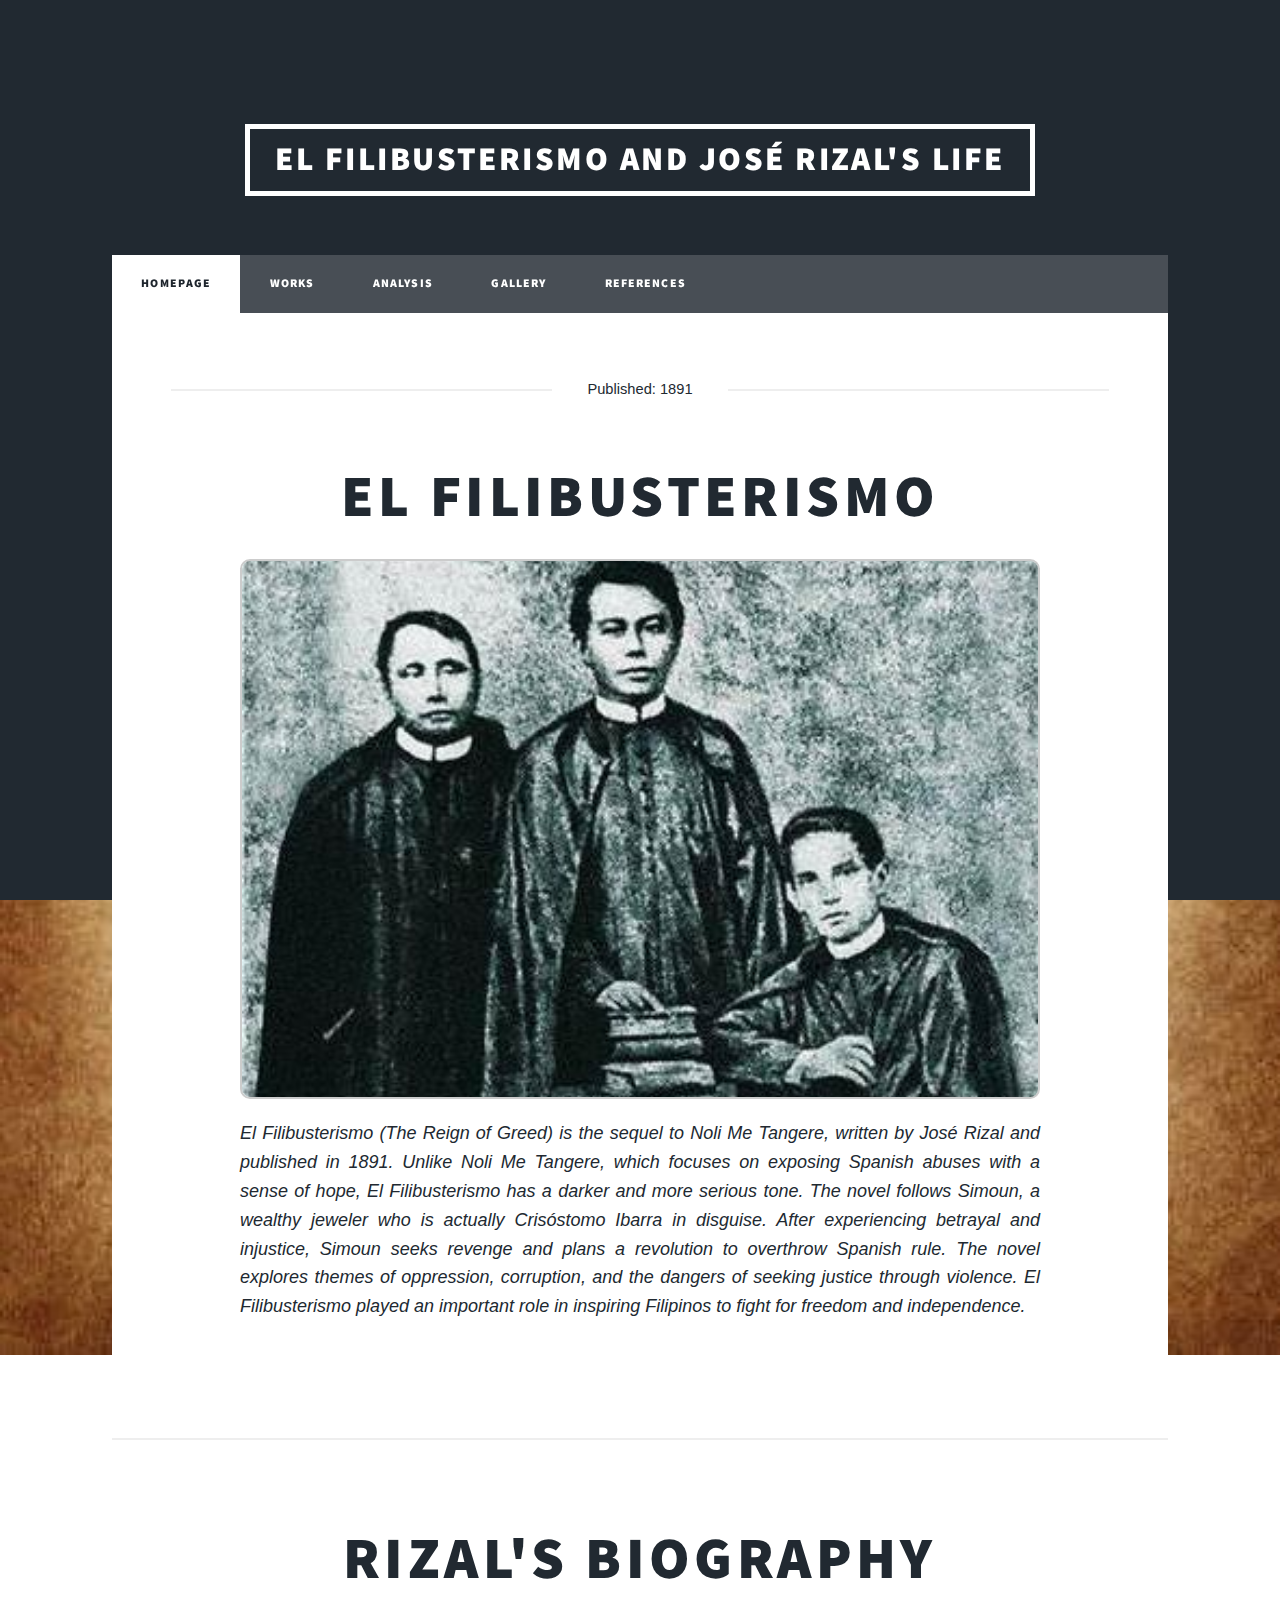
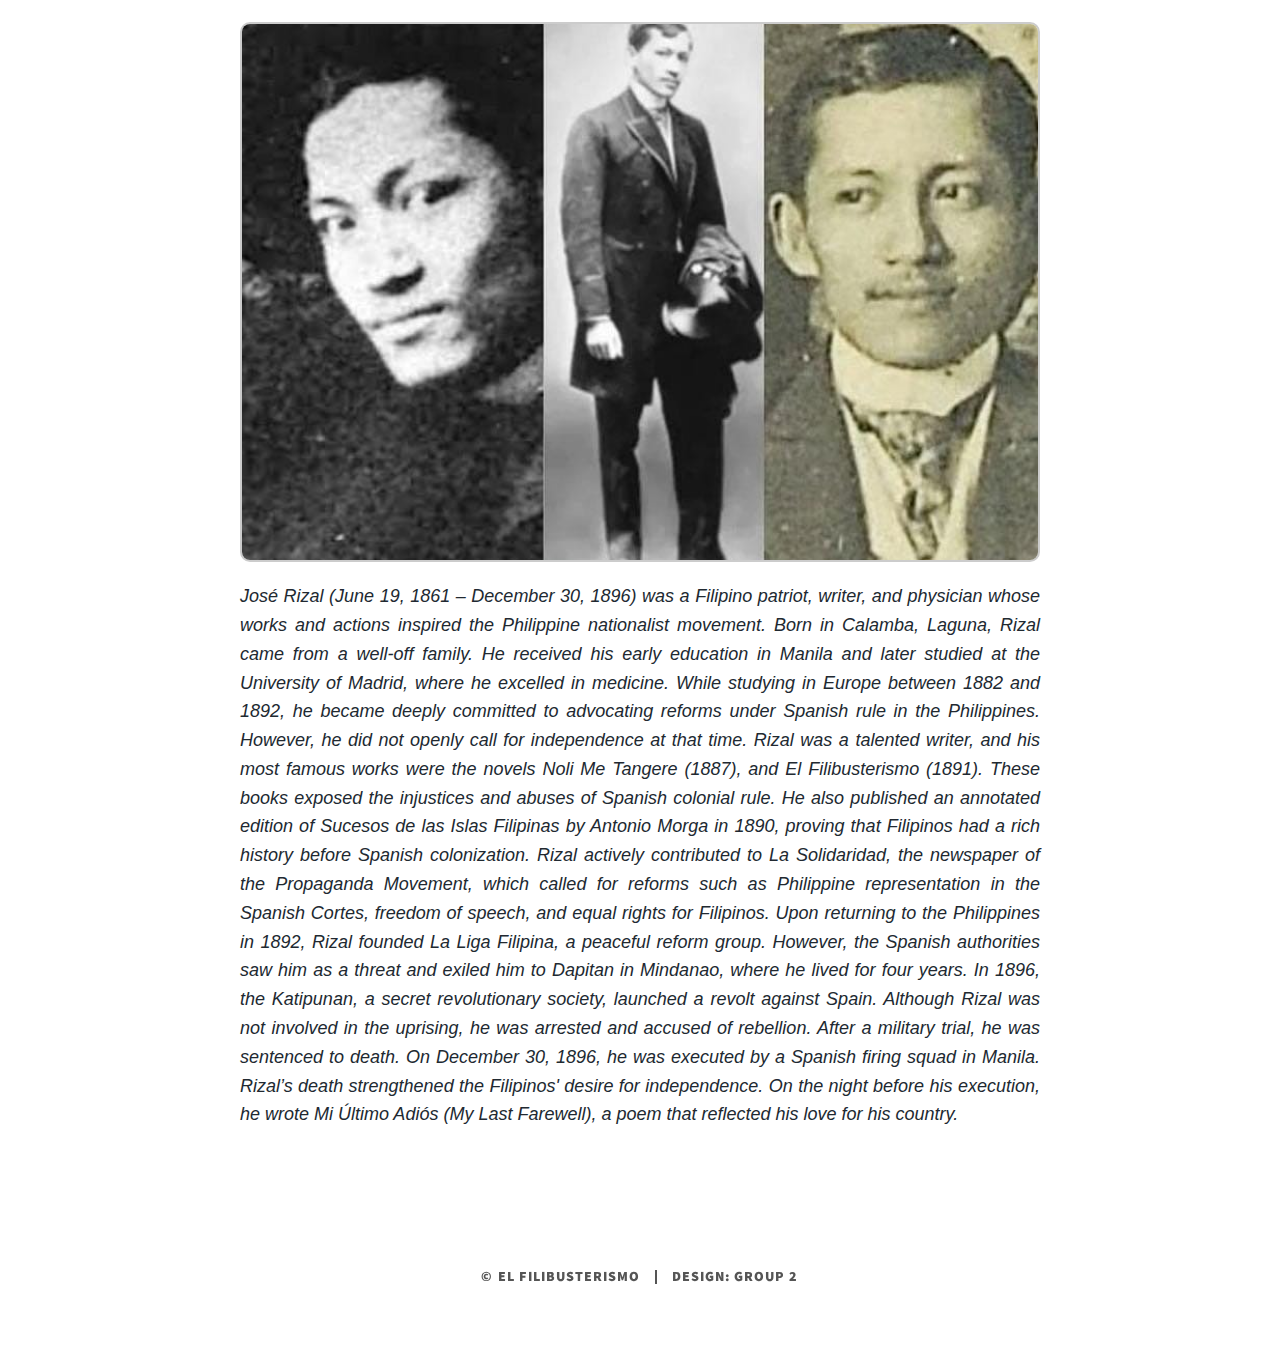
==== commit 92bac9cc: "Update index.html" ====
--- a/index.html
+++ b/index.html
@@ -6,20 +6,16 @@
 -->
 <html>
 	<head>
-		<title>El Filibusterismo</title>
+		<title>Massively by HTML5 UP</title>
 		<meta charset="utf-8" />
 		<meta name="viewport" content="width=device-width, initial-scale=1, user-scalable=no" />
 		<link rel="stylesheet" href="assets/css/main.css" />
 		<noscript><link rel="stylesheet" href="assets/css/noscript.css" /></noscript>
 	</head>
-	<body style="font-family: Arial, sans-serif;
-            margin: 0;
-            padding: 20px;
-            background: url('bgbg.jpg') no-repeat center center fixed;
-            background-size: cover;">
+	<body class="is-preload">
 
 <!-- Wrapper -->
-<div id="wrapper">
+<div id="wrapper" class="fade-in">
 
 				<!-- Header -->
 				<header id="header">
@@ -41,7 +37,13 @@
 
 						<style>
 							/* General Styles */
-							
+							body {
+            font-family: Arial, sans-serif;
+            margin: 0;
+            padding: 20px;
+            background: url('bgbg.jpg') no-repeat center center fixed;
+            background-size: cover;
+        }
 
         .major {
             text-align: center;
@@ -61,7 +63,7 @@
             display: flex;
             justify-content: center;
             align-items: center;
-            height: 400px; /* Adjusted height */
+            height: 540px; /* Adjusted height */
             position: relative;
             overflow: hidden;
             max-width: 800px; /* Increased width */
@@ -129,16 +131,13 @@
 								</p>
 							</header>
 						</article>
-					</div>
-
-						<!-- Main -->
-					<div id="main">
+					
 						
 						<!-- Rizal's Biography -->
 						<article class="post featured">
 							<header class="major">
 								<h2><a>Rizal's Biography</a></h2>
-								
+
 
 								<!-- Slideshow Container -->
 							<div class="slideshow-container" id="slideshow2">
@@ -149,7 +148,7 @@
 								<img class="slide" src="images/pic008.jpg" alt="Rizal Image 5">
 							</div>
 
-							<p style="text-align: justify; text-justify: inter-word; margin: 0 auto; max-width: 600px;">
+							<p style="text-align: justify; text-justify: inter-word; margin: 0 auto; max-width: 800px;">
 									José Rizal (June 19, 1861 – December 30, 1896) was a Filipino patriot, writer, and physician whose works and actions inspired the Philippine nationalist movement.
                                     Born in Calamba, Laguna, Rizal came from a well-off family. He received his early education in Manila and later studied at the University of Madrid, where he excelled in medicine. While studying in Europe between 1882 and 1892, he became deeply committed to advocating reforms under Spanish rule in the Philippines. However, he did not openly call for independence at that time.
                                     Rizal was a talented writer, and his most famous works were the novels Noli Me Tangere (1887), and El Filibusterismo (1891). These books exposed the injustices and abuses of Spanish colonial rule. He also published an annotated edition of Sucesos de las Islas Filipinas by Antonio Morga in 1890, proving that Filipinos had a rich history before Spanish colonization. Rizal actively contributed to La Solidaridad, the newspaper of the Propaganda Movement, which called for reforms such as Philippine representation in the Spanish Cortes, freedom of speech, and equal rights for Filipinos.
--- a/assets/css/main.css
+++ b/assets/css/main.css
@@ -1,4689 +1,4689 @@
-@import url(fontawesome-all.min.css);
-@import url("https://fonts.googleapis.com/css?family=Merriweather:300,700,300italic,700italic|Source+Sans+Pro:900");
-
+@import url(fontawesome-all.min.css);
+@import url("https://fonts.googleapis.com/css?family=Merriweather:300,700,300italic,700italic|Source+Sans+Pro:900");
+
 /*
 	Massively by HTML5 UP
 	html5up.net | @ajlkn
 	Free for personal and commercial use under the CCA 3.0 license (html5up.net/license)
-*/
-
-html, body, div, span, applet, object,
-iframe, h1, h2, h3, h4, h5, h6, p, blockquote,
-pre, a, abbr, acronym, address, big, cite,
-code, del, dfn, em, img, ins, kbd, q, s, samp,
-small, strike, strong, sub, sup, tt, var, b,
-u, i, center, dl, dt, dd, ol, ul, li, fieldset,
-form, label, legend, table, caption, tbody,
-tfoot, thead, tr, th, td, article, aside,
-canvas, details, embed, figure, figcaption,
-footer, header, hgroup, menu, nav, output, ruby,
-section, summary, time, mark, audio, video {
-	margin: 0;
-	padding: 0;
-	border: 0;
-	font-size: 100%;
-	font: inherit;
-	vertical-align: baseline;}
-
-article, aside, details, figcaption, figure,
-footer, header, hgroup, menu, nav, section {
-	display: block;}
-
-body {
-	line-height: 1;
-}
-
-ol, ul {
-	list-style: none;
-}
-
-blockquote, q {
-	quotes: none;
-}
-
-	blockquote:before, blockquote:after, q:before, q:after {
-		content: '';
-		content: none;
-	}
-
-table {
-	border-collapse: collapse;
-	border-spacing: 0;
-}
-
-body {
-	-webkit-text-size-adjust: none;
-}
-
-mark {
-	background-color: transparent;
-	color: inherit;
-}
-
-input::-moz-focus-inner {
-	border: 0;
-	padding: 0;
-}
-
-input, select, textarea {
-	-moz-appearance: none;
-	-webkit-appearance: none;
-	-ms-appearance: none;
-	appearance: none;
-}
-
-/* Basic */
-
-	@-ms-viewport {
-		width: device-width;
-	}
-
-	body {
-		-ms-overflow-style: scrollbar;
-	}
-
-	@media screen and (max-width: 480px) {
-
-		html, body {
-			min-width: 320px;
-		}
-
-	}
-
-	html {
-		box-sizing: border-box;
-	}
-
-	*, *:before, *:after {
-		box-sizing: inherit;
-	}
-
-	body {
-		background-color: #1e252d;
-	}
-
-		body.is-preload *, body.is-preload *:before, body.is-preload *:after {
-			-moz-animation: none !important;
-			-webkit-animation: none !important;
-			-ms-animation: none !important;
-			animation: none !important;
-			-moz-transition: none !important;
-			-webkit-transition: none !important;
-			-ms-transition: none !important;
-			transition: none !important;
-		}
-
-/* Type */
-
-	html {
-		font-size: 16pt;
-	}
-
-		@media screen and (max-width: 1680px) {
-
-			html {
-				font-size: 12pt;
-			}
-
-		}
-
-		@media screen and (max-width: 1280px) {
-
-			html {
-				font-size: 11pt;
-			}
-
-		}
-
-		@media screen and (max-width: 360px) {
-
-			html {
-				font-size: 10pt;
-			}
-
-		}
-
-	body {
-		color: #212931;
-	}
-
-	body, input, select, textarea {
-		font-family: "Merriweather", Georgia, serif;
-		font-weight: 300;
-		font-size: 1rem;
-		line-height: 2.375;
-	}
-
-	a {
-		-moz-transition: color 0.2s ease-in-out, background-color 0.2s ease-in-out, border-color 0.2s ease-in-out, box-shadow 0.2s ease-in-out;
-		-webkit-transition: color 0.2s ease-in-out, background-color 0.2s ease-in-out, border-color 0.2s ease-in-out, box-shadow 0.2s ease-in-out;
-		-ms-transition: color 0.2s ease-in-out, background-color 0.2s ease-in-out, border-color 0.2s ease-in-out, box-shadow 0.2s ease-in-out;
-		transition: color 0.2s ease-in-out, background-color 0.2s ease-in-out, border-color 0.2s ease-in-out, box-shadow 0.2s ease-in-out;
-		border-bottom: dotted 1px;
-		text-decoration: none;
-	}
-
-		a:hover {
-			border-bottom-color: transparent;
-		}
-
-	strong, b {
-		font-weight: 600;
-	}
-
-	em, i {
-		font-style: italic;
-	}
-
-	p {
-		text-align: justify;
-		margin: 0 0 2rem 0;
-	}
-
-	h1, h2, h3, h4, h5, h6 {
-		font-family: "Source Sans Pro", Helvetica, sans-serif;
-		font-weight: 900;
-		line-height: 1.5;
-		letter-spacing: 0.075em;
-		text-transform: uppercase;
-		margin: 0 0 1rem 0;
-	}
-
-		h1 a, h2 a, h3 a, h4 a, h5 a, h6 a {
-			border-bottom: 0;
-			color: inherit;
-			text-decoration: none;
-		}
-
-	h1 {
-		font-size: 4rem;
-		line-height: 1.1;
-		margin: 0 0 2rem 0;
-	}
-
-	h2 {
-		font-size: 1.75rem;
-		line-height: 1.3;
-		margin: 0 0 1.5rem 0;
-	}
-
-	h3 {
-		font-size: 1.25rem;
-		margin: 0 0 1.5rem 0;
-	}
-
-	h4 {
-		font-size: 1rem;
-	}
-
-	h5 {
-		font-size: 0.9rem;
-	}
-
-	h6 {
-		font-size: 0.8rem;
-	}
-
-	sub {
-		font-size: 0.8rem;
-		position: relative;
-		top: 0.5rem;
-	}
-
-	sup {
-		font-size: 0.8rem;
-		position: relative;
-		top: -0.5rem;
-	}
-
-	blockquote {
-		border-left: solid 4px;
-		font-style: italic;
-		margin: 0 0 2rem 0;
-		padding: 0.5rem 0 0.5rem 2rem;
-	}
-
-	code {
-		border: solid 2px;
-		font-family: "Courier New", monospace;
-		font-size: 0.9rem;
-		margin: 0 0.25rem;
-		padding: 0.25rem 0.65rem;
-	}
-
-	pre {
-		-webkit-overflow-scrolling: touch;
-		font-family: "Courier New", monospace;
-		font-size: 0.9rem;
-		margin: 0 0 2rem 0;
-	}
-
-		pre code {
-			display: block;
-			line-height: 1.75;
-			padding: 1rem 1.5rem;
-			overflow-x: auto;
-		}
-
-	hr {
-		border: 0;
-		border-bottom: solid 2px;
-		margin: 3rem 0;
-	}
-
-		hr.major {
-			margin: 5rem 0;
-		}
-
-	.align-left {
-		text-align: left;
-	}
-
-	.align-center {
-		text-align: center;
-	}
-
-	.align-right {
-		text-align: right;
-	}
-
-	input, select, textarea {
-		color: #212931;
-	}
-
-	a {
-		color: #212931;
-		border-bottom-color: rgba(33, 41, 49, 0.5);
-	}
-
-		a:hover {
-			border-bottom-color: transparent;
-			color: #18bfef !important;
-		}
-
-	strong, b {
-		color: #212931;
-	}
-
-	h1, h2, h3, h4, h5, h6 {
-		color: #212931;
-	}
-
-	blockquote {
-		border-left-color: #eeeeee;
-	}
-
-	code {
-		background: rgba(220, 220, 220, 0.25);
-		border-color: #eeeeee;
-	}
-
-	hr {
-		border-bottom-color: #eeeeee;
-	}
-
-/* Row */
-
-	.row {
-		display: flex;
-		flex-wrap: wrap;
-		box-sizing: border-box;
-		align-items: stretch;
-	}
-
-		.row > * {
-			box-sizing: border-box;
-		}
-
-		.row.gtr-uniform > * > :last-child {
-			margin-bottom: 0;
-		}
-
-		.row.aln-left {
-			justify-content: flex-start;
-		}
-
-		.row.aln-center {
-			justify-content: center;
-		}
-
-		.row.aln-right {
-			justify-content: flex-end;
-		}
-
-		.row.aln-top {
-			align-items: flex-start;
-		}
-
-		.row.aln-middle {
-			align-items: center;
-		}
-
-		.row.aln-bottom {
-			align-items: flex-end;
-		}
-
-		.row > .imp {
-			order: -1;
-		}
-
-		.row > .col-1 {
-			width: 8.33333%;
-		}
-
-		.row > .off-1 {
-			margin-left: 8.33333%;
-		}
-
-		.row > .col-2 {
-			width: 16.66667%;
-		}
-
-		.row > .off-2 {
-			margin-left: 16.66667%;
-		}
-
-		.row > .col-3 {
-			width: 25%;
-		}
-
-		.row > .off-3 {
-			margin-left: 25%;
-		}
-
-		.row > .col-4 {
-			width: 33.33333%;
-		}
-
-		.row > .off-4 {
-			margin-left: 33.33333%;
-		}
-
-		.row > .col-5 {
-			width: 41.66667%;
-		}
-
-		.row > .off-5 {
-			margin-left: 41.66667%;
-		}
-
-		.row > .col-6 {
-			width: 50%;
-		}
-
-		.row > .off-6 {
-			margin-left: 50%;
-		}
-
-		.row > .col-7 {
-			width: 58.33333%;
-		}
-
-		.row > .off-7 {
-			margin-left: 58.33333%;
-		}
-
-		.row > .col-8 {
-			width: 66.66667%;
-		}
-
-		.row > .off-8 {
-			margin-left: 66.66667%;
-		}
-
-		.row > .col-9 {
-			width: 75%;
-		}
-
-		.row > .off-9 {
-			margin-left: 75%;
-		}
-
-		.row > .col-10 {
-			width: 83.33333%;
-		}
-
-		.row > .off-10 {
-			margin-left: 83.33333%;
-		}
-
-		.row > .col-11 {
-			width: 91.66667%;
-		}
-
-		.row > .off-11 {
-			margin-left: 91.66667%;
-		}
-
-		.row > .col-12 {
-			width: 100%;
-		}
-
-		.row > .off-12 {
-			margin-left: 100%;
-		}
-
-		.row.gtr-0 {
-			margin-top: 0;
-			margin-left: 0rem;
-		}
-
-			.row.gtr-0 > * {
-				padding: 0 0 0 0rem;
-			}
-
-			.row.gtr-0.gtr-uniform {
-				margin-top: 0rem;
-			}
-
-				.row.gtr-0.gtr-uniform > * {
-					padding-top: 0rem;
-				}
-
-		.row.gtr-25 {
-			margin-top: 0;
-			margin-left: -0.375rem;
-		}
-
-			.row.gtr-25 > * {
-				padding: 0 0 0 0.375rem;
-			}
-
-			.row.gtr-25.gtr-uniform {
-				margin-top: -0.375rem;
-			}
-
-				.row.gtr-25.gtr-uniform > * {
-					padding-top: 0.375rem;
-				}
-
-		.row.gtr-50 {
-			margin-top: 0;
-			margin-left: -0.75rem;
-		}
-
-			.row.gtr-50 > * {
-				padding: 0 0 0 0.75rem;
-			}
-
-			.row.gtr-50.gtr-uniform {
-				margin-top: -0.75rem;
-			}
-
-				.row.gtr-50.gtr-uniform > * {
-					padding-top: 0.75rem;
-				}
-
-		.row {
-			margin-top: 0;
-			margin-left: -1.5rem;
-		}
-
-			.row > * {
-				padding: 0 0 0 1.5rem;
-			}
-
-			.row.gtr-uniform {
-				margin-top: -1.5rem;
-			}
-
-				.row.gtr-uniform > * {
-					padding-top: 1.5rem;
-				}
-
-		.row.gtr-150 {
-			margin-top: 0;
-			margin-left: -2.25rem;
-		}
-
-			.row.gtr-150 > * {
-				padding: 0 0 0 2.25rem;
-			}
-
-			.row.gtr-150.gtr-uniform {
-				margin-top: -2.25rem;
-			}
-
-				.row.gtr-150.gtr-uniform > * {
-					padding-top: 2.25rem;
-				}
-
-		.row.gtr-200 {
-			margin-top: 0;
-			margin-left: -3rem;
-		}
-
-			.row.gtr-200 > * {
-				padding: 0 0 0 3rem;
-			}
-
-			.row.gtr-200.gtr-uniform {
-				margin-top: -3rem;
-			}
-
-				.row.gtr-200.gtr-uniform > * {
-					padding-top: 3rem;
-				}
-
-		@media screen and (max-width: 1680px) {
-
-			.row {
-				display: flex;
-				flex-wrap: wrap;
-				box-sizing: border-box;
-				align-items: stretch;
-			}
-
-				.row > * {
-					box-sizing: border-box;
-				}
-
-				.row.gtr-uniform > * > :last-child {
-					margin-bottom: 0;
-				}
-
-				.row.aln-left {
-					justify-content: flex-start;
-				}
-
-				.row.aln-center {
-					justify-content: center;
-				}
-
-				.row.aln-right {
-					justify-content: flex-end;
-				}
-
-				.row.aln-top {
-					align-items: flex-start;
-				}
-
-				.row.aln-middle {
-					align-items: center;
-				}
-
-				.row.aln-bottom {
-					align-items: flex-end;
-				}
-
-				.row > .imp-xlarge {
-					order: -1;
-				}
-
-				.row > .col-1-xlarge {
-					width: 8.33333%;
-				}
-
-				.row > .off-1-xlarge {
-					margin-left: 8.33333%;
-				}
-
-				.row > .col-2-xlarge {
-					width: 16.66667%;
-				}
-
-				.row > .off-2-xlarge {
-					margin-left: 16.66667%;
-				}
-
-				.row > .col-3-xlarge {
-					width: 25%;
-				}
-
-				.row > .off-3-xlarge {
-					margin-left: 25%;
-				}
-
-				.row > .col-4-xlarge {
-					width: 33.33333%;
-				}
-
-				.row > .off-4-xlarge {
-					margin-left: 33.33333%;
-				}
-
-				.row > .col-5-xlarge {
-					width: 41.66667%;
-				}
-
-				.row > .off-5-xlarge {
-					margin-left: 41.66667%;
-				}
-
-				.row > .col-6-xlarge {
-					width: 50%;
-				}
-
-				.row > .off-6-xlarge {
-					margin-left: 50%;
-				}
-
-				.row > .col-7-xlarge {
-					width: 58.33333%;
-				}
-
-				.row > .off-7-xlarge {
-					margin-left: 58.33333%;
-				}
-
-				.row > .col-8-xlarge {
-					width: 66.66667%;
-				}
-
-				.row > .off-8-xlarge {
-					margin-left: 66.66667%;
-				}
-
-				.row > .col-9-xlarge {
-					width: 75%;
-				}
-
-				.row > .off-9-xlarge {
-					margin-left: 75%;
-				}
-
-				.row > .col-10-xlarge {
-					width: 83.33333%;
-				}
-
-				.row > .off-10-xlarge {
-					margin-left: 83.33333%;
-				}
-
-				.row > .col-11-xlarge {
-					width: 91.66667%;
-				}
-
-				.row > .off-11-xlarge {
-					margin-left: 91.66667%;
-				}
-
-				.row > .col-12-xlarge {
-					width: 100%;
-				}
-
-				.row > .off-12-xlarge {
-					margin-left: 100%;
-				}
-
-				.row.gtr-0 {
-					margin-top: 0;
-					margin-left: 0rem;
-				}
-
-					.row.gtr-0 > * {
-						padding: 0 0 0 0rem;
-					}
-
-					.row.gtr-0.gtr-uniform {
-						margin-top: 0rem;
-					}
-
-						.row.gtr-0.gtr-uniform > * {
-							padding-top: 0rem;
-						}
-
-				.row.gtr-25 {
-					margin-top: 0;
-					margin-left: -0.375rem;
-				}
-
-					.row.gtr-25 > * {
-						padding: 0 0 0 0.375rem;
-					}
-
-					.row.gtr-25.gtr-uniform {
-						margin-top: -0.375rem;
-					}
-
-						.row.gtr-25.gtr-uniform > * {
-							padding-top: 0.375rem;
-						}
-
-				.row.gtr-50 {
-					margin-top: 0;
-					margin-left: -0.75rem;
-				}
-
-					.row.gtr-50 > * {
-						padding: 0 0 0 0.75rem;
-					}
-
-					.row.gtr-50.gtr-uniform {
-						margin-top: -0.75rem;
-					}
-
-						.row.gtr-50.gtr-uniform > * {
-							padding-top: 0.75rem;
-						}
-
-				.row {
-					margin-top: 0;
-					margin-left: -1.5rem;
-				}
-
-					.row > * {
-						padding: 0 0 0 1.5rem;
-					}
-
-					.row.gtr-uniform {
-						margin-top: -1.5rem;
-					}
-
-						.row.gtr-uniform > * {
-							padding-top: 1.5rem;
-						}
-
-				.row.gtr-150 {
-					margin-top: 0;
-					margin-left: -2.25rem;
-				}
-
-					.row.gtr-150 > * {
-						padding: 0 0 0 2.25rem;
-					}
-
-					.row.gtr-150.gtr-uniform {
-						margin-top: -2.25rem;
-					}
-
-						.row.gtr-150.gtr-uniform > * {
-							padding-top: 2.25rem;
-						}
-
-				.row.gtr-200 {
-					margin-top: 0;
-					margin-left: -3rem;
-				}
-
-					.row.gtr-200 > * {
-						padding: 0 0 0 3rem;
-					}
-
-					.row.gtr-200.gtr-uniform {
-						margin-top: -3rem;
-					}
-
-						.row.gtr-200.gtr-uniform > * {
-							padding-top: 3rem;
-						}
-
-		}
-
-		@media screen and (max-width: 1280px) {
-
-			.row {
-				display: flex;
-				flex-wrap: wrap;
-				box-sizing: border-box;
-				align-items: stretch;
-			}
-
-				.row > * {
-					box-sizing: border-box;
-				}
-
-				.row.gtr-uniform > * > :last-child {
-					margin-bottom: 0;
-				}
-
-				.row.aln-left {
-					justify-content: flex-start;
-				}
-
-				.row.aln-center {
-					justify-content: center;
-				}
-
-				.row.aln-right {
-					justify-content: flex-end;
-				}
-
-				.row.aln-top {
-					align-items: flex-start;
-				}
-
-				.row.aln-middle {
-					align-items: center;
-				}
-
-				.row.aln-bottom {
-					align-items: flex-end;
-				}
-
-				.row > .imp-large {
-					order: -1;
-				}
-
-				.row > .col-1-large {
-					width: 8.33333%;
-				}
-
-				.row > .off-1-large {
-					margin-left: 8.33333%;
-				}
-
-				.row > .col-2-large {
-					width: 16.66667%;
-				}
-
-				.row > .off-2-large {
-					margin-left: 16.66667%;
-				}
-
-				.row > .col-3-large {
-					width: 25%;
-				}
-
-				.row > .off-3-large {
-					margin-left: 25%;
-				}
-
-				.row > .col-4-large {
-					width: 33.33333%;
-				}
-
-				.row > .off-4-large {
-					margin-left: 33.33333%;
-				}
-
-				.row > .col-5-large {
-					width: 41.66667%;
-				}
-
-				.row > .off-5-large {
-					margin-left: 41.66667%;
-				}
-
-				.row > .col-6-large {
-					width: 50%;
-				}
-
-				.row > .off-6-large {
-					margin-left: 50%;
-				}
-
-				.row > .col-7-large {
-					width: 58.33333%;
-				}
-
-				.row > .off-7-large {
-					margin-left: 58.33333%;
-				}
-
-				.row > .col-8-large {
-					width: 66.66667%;
-				}
-
-				.row > .off-8-large {
-					margin-left: 66.66667%;
-				}
-
-				.row > .col-9-large {
-					width: 75%;
-				}
-
-				.row > .off-9-large {
-					margin-left: 75%;
-				}
-
-				.row > .col-10-large {
-					width: 83.33333%;
-				}
-
-				.row > .off-10-large {
-					margin-left: 83.33333%;
-				}
-
-				.row > .col-11-large {
-					width: 91.66667%;
-				}
-
-				.row > .off-11-large {
-					margin-left: 91.66667%;
-				}
-
-				.row > .col-12-large {
-					width: 100%;
-				}
-
-				.row > .off-12-large {
-					margin-left: 100%;
-				}
-
-				.row.gtr-0 {
-					margin-top: 0;
-					margin-left: 0rem;
-				}
-
-					.row.gtr-0 > * {
-						padding: 0 0 0 0rem;
-					}
-
-					.row.gtr-0.gtr-uniform {
-						margin-top: 0rem;
-					}
-
-						.row.gtr-0.gtr-uniform > * {
-							padding-top: 0rem;
-						}
-
-				.row.gtr-25 {
-					margin-top: 0;
-					margin-left: -0.375rem;
-				}
-
-					.row.gtr-25 > * {
-						padding: 0 0 0 0.375rem;
-					}
-
-					.row.gtr-25.gtr-uniform {
-						margin-top: -0.375rem;
-					}
-
-						.row.gtr-25.gtr-uniform > * {
-							padding-top: 0.375rem;
-						}
-
-				.row.gtr-50 {
-					margin-top: 0;
-					margin-left: -0.75rem;
-				}
-
-					.row.gtr-50 > * {
-						padding: 0 0 0 0.75rem;
-					}
-
-					.row.gtr-50.gtr-uniform {
-						margin-top: -0.75rem;
-					}
-
-						.row.gtr-50.gtr-uniform > * {
-							padding-top: 0.75rem;
-						}
-
-				.row {
-					margin-top: 0;
-					margin-left: -1.5rem;
-				}
-
-					.row > * {
-						padding: 0 0 0 1.5rem;
-					}
-
-					.row.gtr-uniform {
-						margin-top: -1.5rem;
-					}
-
-						.row.gtr-uniform > * {
-							padding-top: 1.5rem;
-						}
-
-				.row.gtr-150 {
-					margin-top: 0;
-					margin-left: -2.25rem;
-				}
-
-					.row.gtr-150 > * {
-						padding: 0 0 0 2.25rem;
-					}
-
-					.row.gtr-150.gtr-uniform {
-						margin-top: -2.25rem;
-					}
-
-						.row.gtr-150.gtr-uniform > * {
-							padding-top: 2.25rem;
-						}
-
-				.row.gtr-200 {
-					margin-top: 0;
-					margin-left: -3rem;
-				}
-
-					.row.gtr-200 > * {
-						padding: 0 0 0 3rem;
-					}
-
-					.row.gtr-200.gtr-uniform {
-						margin-top: -3rem;
-					}
-
-						.row.gtr-200.gtr-uniform > * {
-							padding-top: 3rem;
-						}
-
-		}
-
-		@media screen and (max-width: 980px) {
-
-			.row {
-				display: flex;
-				flex-wrap: wrap;
-				box-sizing: border-box;
-				align-items: stretch;
-			}
-
-				.row > * {
-					box-sizing: border-box;
-				}
-
-				.row.gtr-uniform > * > :last-child {
-					margin-bottom: 0;
-				}
-
-				.row.aln-left {
-					justify-content: flex-start;
-				}
-
-				.row.aln-center {
-					justify-content: center;
-				}
-
-				.row.aln-right {
-					justify-content: flex-end;
-				}
-
-				.row.aln-top {
-					align-items: flex-start;
-				}
-
-				.row.aln-middle {
-					align-items: center;
-				}
-
-				.row.aln-bottom {
-					align-items: flex-end;
-				}
-
-				.row > .imp-medium {
-					order: -1;
-				}
-
-				.row > .col-1-medium {
-					width: 8.33333%;
-				}
-
-				.row > .off-1-medium {
-					margin-left: 8.33333%;
-				}
-
-				.row > .col-2-medium {
-					width: 16.66667%;
-				}
-
-				.row > .off-2-medium {
-					margin-left: 16.66667%;
-				}
-
-				.row > .col-3-medium {
-					width: 25%;
-				}
-
-				.row > .off-3-medium {
-					margin-left: 25%;
-				}
-
-				.row > .col-4-medium {
-					width: 33.33333%;
-				}
-
-				.row > .off-4-medium {
-					margin-left: 33.33333%;
-				}
-
-				.row > .col-5-medium {
-					width: 41.66667%;
-				}
-
-				.row > .off-5-medium {
-					margin-left: 41.66667%;
-				}
-
-				.row > .col-6-medium {
-					width: 50%;
-				}
-
-				.row > .off-6-medium {
-					margin-left: 50%;
-				}
-
-				.row > .col-7-medium {
-					width: 58.33333%;
-				}
-
-				.row > .off-7-medium {
-					margin-left: 58.33333%;
-				}
-
-				.row > .col-8-medium {
-					width: 66.66667%;
-				}
-
-				.row > .off-8-medium {
-					margin-left: 66.66667%;
-				}
-
-				.row > .col-9-medium {
-					width: 75%;
-				}
-
-				.row > .off-9-medium {
-					margin-left: 75%;
-				}
-
-				.row > .col-10-medium {
-					width: 83.33333%;
-				}
-
-				.row > .off-10-medium {
-					margin-left: 83.33333%;
-				}
-
-				.row > .col-11-medium {
-					width: 91.66667%;
-				}
-
-				.row > .off-11-medium {
-					margin-left: 91.66667%;
-				}
-
-				.row > .col-12-medium {
-					width: 100%;
-				}
-
-				.row > .off-12-medium {
-					margin-left: 100%;
-				}
-
-				.row.gtr-0 {
-					margin-top: 0;
-					margin-left: 0rem;
-				}
-
-					.row.gtr-0 > * {
-						padding: 0 0 0 0rem;
-					}
-
-					.row.gtr-0.gtr-uniform {
-						margin-top: 0rem;
-					}
-
-						.row.gtr-0.gtr-uniform > * {
-							padding-top: 0rem;
-						}
-
-				.row.gtr-25 {
-					margin-top: 0;
-					margin-left: -0.375rem;
-				}
-
-					.row.gtr-25 > * {
-						padding: 0 0 0 0.375rem;
-					}
-
-					.row.gtr-25.gtr-uniform {
-						margin-top: -0.375rem;
-					}
-
-						.row.gtr-25.gtr-uniform > * {
-							padding-top: 0.375rem;
-						}
-
-				.row.gtr-50 {
-					margin-top: 0;
-					margin-left: -0.75rem;
-				}
-
-					.row.gtr-50 > * {
-						padding: 0 0 0 0.75rem;
-					}
-
-					.row.gtr-50.gtr-uniform {
-						margin-top: -0.75rem;
-					}
-
-						.row.gtr-50.gtr-uniform > * {
-							padding-top: 0.75rem;
-						}
-
-				.row {
-					margin-top: 0;
-					margin-left: -1.5rem;
-				}
-
-					.row > * {
-						padding: 0 0 0 1.5rem;
-					}
-
-					.row.gtr-uniform {
-						margin-top: -1.5rem;
-					}
-
-						.row.gtr-uniform > * {
-							padding-top: 1.5rem;
-						}
-
-				.row.gtr-150 {
-					margin-top: 0;
-					margin-left: -2.25rem;
-				}
-
-					.row.gtr-150 > * {
-						padding: 0 0 0 2.25rem;
-					}
-
-					.row.gtr-150.gtr-uniform {
-						margin-top: -2.25rem;
-					}
-
-						.row.gtr-150.gtr-uniform > * {
-							padding-top: 2.25rem;
-						}
-
-				.row.gtr-200 {
-					margin-top: 0;
-					margin-left: -3rem;
-				}
-
-					.row.gtr-200 > * {
-						padding: 0 0 0 3rem;
-					}
-
-					.row.gtr-200.gtr-uniform {
-						margin-top: -3rem;
-					}
-
-						.row.gtr-200.gtr-uniform > * {
-							padding-top: 3rem;
-						}
-
-		}
-
-		@media screen and (max-width: 736px) {
-
-			.row {
-				display: flex;
-				flex-wrap: wrap;
-				box-sizing: border-box;
-				align-items: stretch;
-			}
-
-				.row > * {
-					box-sizing: border-box;
-				}
-
-				.row.gtr-uniform > * > :last-child {
-					margin-bottom: 0;
-				}
-
-				.row.aln-left {
-					justify-content: flex-start;
-				}
-
-				.row.aln-center {
-					justify-content: center;
-				}
-
-				.row.aln-right {
-					justify-content: flex-end;
-				}
-
-				.row.aln-top {
-					align-items: flex-start;
-				}
-
-				.row.aln-middle {
-					align-items: center;
-				}
-
-				.row.aln-bottom {
-					align-items: flex-end;
-				}
-
-				.row > .imp-small {
-					order: -1;
-				}
-
-				.row > .col-1-small {
-					width: 8.33333%;
-				}
-
-				.row > .off-1-small {
-					margin-left: 8.33333%;
-				}
-
-				.row > .col-2-small {
-					width: 16.66667%;
-				}
-
-				.row > .off-2-small {
-					margin-left: 16.66667%;
-				}
-
-				.row > .col-3-small {
-					width: 25%;
-				}
-
-				.row > .off-3-small {
-					margin-left: 25%;
-				}
-
-				.row > .col-4-small {
-					width: 33.33333%;
-				}
-
-				.row > .off-4-small {
-					margin-left: 33.33333%;
-				}
-
-				.row > .col-5-small {
-					width: 41.66667%;
-				}
-
-				.row > .off-5-small {
-					margin-left: 41.66667%;
-				}
-
-				.row > .col-6-small {
-					width: 50%;
-				}
-
-				.row > .off-6-small {
-					margin-left: 50%;
-				}
-
-				.row > .col-7-small {
-					width: 58.33333%;
-				}
-
-				.row > .off-7-small {
-					margin-left: 58.33333%;
-				}
-
-				.row > .col-8-small {
-					width: 66.66667%;
-				}
-
-				.row > .off-8-small {
-					margin-left: 66.66667%;
-				}
-
-				.row > .col-9-small {
-					width: 75%;
-				}
-
-				.row > .off-9-small {
-					margin-left: 75%;
-				}
-
-				.row > .col-10-small {
-					width: 83.33333%;
-				}
-
-				.row > .off-10-small {
-					margin-left: 83.33333%;
-				}
-
-				.row > .col-11-small {
-					width: 91.66667%;
-				}
-
-				.row > .off-11-small {
-					margin-left: 91.66667%;
-				}
-
-				.row > .col-12-small {
-					width: 100%;
-				}
-
-				.row > .off-12-small {
-					margin-left: 100%;
-				}
-
-				.row.gtr-0 {
-					margin-top: 0;
-					margin-left: 0rem;
-				}
-
-					.row.gtr-0 > * {
-						padding: 0 0 0 0rem;
-					}
-
-					.row.gtr-0.gtr-uniform {
-						margin-top: 0rem;
-					}
-
-						.row.gtr-0.gtr-uniform > * {
-							padding-top: 0rem;
-						}
-
-				.row.gtr-25 {
-					margin-top: 0;
-					margin-left: -0.375rem;
-				}
-
-					.row.gtr-25 > * {
-						padding: 0 0 0 0.375rem;
-					}
-
-					.row.gtr-25.gtr-uniform {
-						margin-top: -0.375rem;
-					}
-
-						.row.gtr-25.gtr-uniform > * {
-							padding-top: 0.375rem;
-						}
-
-				.row.gtr-50 {
-					margin-top: 0;
-					margin-left: -0.75rem;
-				}
-
-					.row.gtr-50 > * {
-						padding: 0 0 0 0.75rem;
-					}
-
-					.row.gtr-50.gtr-uniform {
-						margin-top: -0.75rem;
-					}
-
-						.row.gtr-50.gtr-uniform > * {
-							padding-top: 0.75rem;
-						}
-
-				.row {
-					margin-top: 0;
-					margin-left: -1.5rem;
-				}
-
-					.row > * {
-						padding: 0 0 0 1.5rem;
-					}
-
-					.row.gtr-uniform {
-						margin-top: -1.5rem;
-					}
-
-						.row.gtr-uniform > * {
-							padding-top: 1.5rem;
-						}
-
-				.row.gtr-150 {
-					margin-top: 0;
-					margin-left: -2.25rem;
-				}
-
-					.row.gtr-150 > * {
-						padding: 0 0 0 2.25rem;
-					}
-
-					.row.gtr-150.gtr-uniform {
-						margin-top: -2.25rem;
-					}
-
-						.row.gtr-150.gtr-uniform > * {
-							padding-top: 2.25rem;
-						}
-
-				.row.gtr-200 {
-					margin-top: 0;
-					margin-left: -3rem;
-				}
-
-					.row.gtr-200 > * {
-						padding: 0 0 0 3rem;
-					}
-
-					.row.gtr-200.gtr-uniform {
-						margin-top: -3rem;
-					}
-
-						.row.gtr-200.gtr-uniform > * {
-							padding-top: 3rem;
-						}
-
-		}
-
-		@media screen and (max-width: 480px) {
-
-			.row {
-				display: flex;
-				flex-wrap: wrap;
-				box-sizing: border-box;
-				align-items: stretch;
-			}
-
-				.row > * {
-					box-sizing: border-box;
-				}
-
-				.row.gtr-uniform > * > :last-child {
-					margin-bottom: 0;
-				}
-
-				.row.aln-left {
-					justify-content: flex-start;
-				}
-
-				.row.aln-center {
-					justify-content: center;
-				}
-
-				.row.aln-right {
-					justify-content: flex-end;
-				}
-
-				.row.aln-top {
-					align-items: flex-start;
-				}
-
-				.row.aln-middle {
-					align-items: center;
-				}
-
-				.row.aln-bottom {
-					align-items: flex-end;
-				}
-
-				.row > .imp-xsmall {
-					order: -1;
-				}
-
-				.row > .col-1-xsmall {
-					width: 8.33333%;
-				}
-
-				.row > .off-1-xsmall {
-					margin-left: 8.33333%;
-				}
-
-				.row > .col-2-xsmall {
-					width: 16.66667%;
-				}
-
-				.row > .off-2-xsmall {
-					margin-left: 16.66667%;
-				}
-
-				.row > .col-3-xsmall {
-					width: 25%;
-				}
-
-				.row > .off-3-xsmall {
-					margin-left: 25%;
-				}
-
-				.row > .col-4-xsmall {
-					width: 33.33333%;
-				}
-
-				.row > .off-4-xsmall {
-					margin-left: 33.33333%;
-				}
-
-				.row > .col-5-xsmall {
-					width: 41.66667%;
-				}
-
-				.row > .off-5-xsmall {
-					margin-left: 41.66667%;
-				}
-
-				.row > .col-6-xsmall {
-					width: 50%;
-				}
-
-				.row > .off-6-xsmall {
-					margin-left: 50%;
-				}
-
-				.row > .col-7-xsmall {
-					width: 58.33333%;
-				}
-
-				.row > .off-7-xsmall {
-					margin-left: 58.33333%;
-				}
-
-				.row > .col-8-xsmall {
-					width: 66.66667%;
-				}
-
-				.row > .off-8-xsmall {
-					margin-left: 66.66667%;
-				}
-
-				.row > .col-9-xsmall {
-					width: 75%;
-				}
-
-				.row > .off-9-xsmall {
-					margin-left: 75%;
-				}
-
-				.row > .col-10-xsmall {
-					width: 83.33333%;
-				}
-
-				.row > .off-10-xsmall {
-					margin-left: 83.33333%;
-				}
-
-				.row > .col-11-xsmall {
-					width: 91.66667%;
-				}
-
-				.row > .off-11-xsmall {
-					margin-left: 91.66667%;
-				}
-
-				.row > .col-12-xsmall {
-					width: 100%;
-				}
-
-				.row > .off-12-xsmall {
-					margin-left: 100%;
-				}
-
-				.row.gtr-0 {
-					margin-top: 0;
-					margin-left: 0rem;
-				}
-
-					.row.gtr-0 > * {
-						padding: 0 0 0 0rem;
-					}
-
-					.row.gtr-0.gtr-uniform {
-						margin-top: 0rem;
-					}
-
-						.row.gtr-0.gtr-uniform > * {
-							padding-top: 0rem;
-						}
-
-				.row.gtr-25 {
-					margin-top: 0;
-					margin-left: -0.375rem;
-				}
-
-					.row.gtr-25 > * {
-						padding: 0 0 0 0.375rem;
-					}
-
-					.row.gtr-25.gtr-uniform {
-						margin-top: -0.375rem;
-					}
-
-						.row.gtr-25.gtr-uniform > * {
-							padding-top: 0.375rem;
-						}
-
-				.row.gtr-50 {
-					margin-top: 0;
-					margin-left: -0.75rem;
-				}
-
-					.row.gtr-50 > * {
-						padding: 0 0 0 0.75rem;
-					}
-
-					.row.gtr-50.gtr-uniform {
-						margin-top: -0.75rem;
-					}
-
-						.row.gtr-50.gtr-uniform > * {
-							padding-top: 0.75rem;
-						}
-
-				.row {
-					margin-top: 0;
-					margin-left: -1.5rem;
-				}
-
-					.row > * {
-						padding: 0 0 0 1.5rem;
-					}
-
-					.row.gtr-uniform {
-						margin-top: -1.5rem;
-					}
-
-						.row.gtr-uniform > * {
-							padding-top: 1.5rem;
-						}
-
-				.row.gtr-150 {
-					margin-top: 0;
-					margin-left: -2.25rem;
-				}
-
-					.row.gtr-150 > * {
-						padding: 0 0 0 2.25rem;
-					}
-
-					.row.gtr-150.gtr-uniform {
-						margin-top: -2.25rem;
-					}
-
-						.row.gtr-150.gtr-uniform > * {
-							padding-top: 2.25rem;
-						}
-
-				.row.gtr-200 {
-					margin-top: 0;
-					margin-left: -3rem;
-				}
-
-					.row.gtr-200 > * {
-						padding: 0 0 0 3rem;
-					}
-
-					.row.gtr-200.gtr-uniform {
-						margin-top: -3rem;
-					}
-
-						.row.gtr-200.gtr-uniform > * {
-							padding-top: 3rem;
-						}
-
-		}
-
-		@media screen and (max-width: 360px) {
-
-			.row {
-				display: flex;
-				flex-wrap: wrap;
-				box-sizing: border-box;
-				align-items: stretch;
-			}
-
-				.row > * {
-					box-sizing: border-box;
-				}
-
-				.row.gtr-uniform > * > :last-child {
-					margin-bottom: 0;
-				}
-
-				.row.aln-left {
-					justify-content: flex-start;
-				}
-
-				.row.aln-center {
-					justify-content: center;
-				}
-
-				.row.aln-right {
-					justify-content: flex-end;
-				}
-
-				.row.aln-top {
-					align-items: flex-start;
-				}
-
-				.row.aln-middle {
-					align-items: center;
-				}
-
-				.row.aln-bottom {
-					align-items: flex-end;
-				}
-
-				.row > .imp-xxsmall {
-					order: -1;
-				}
-
-				.row > .col-1-xxsmall {
-					width: 8.33333%;
-				}
-
-				.row > .off-1-xxsmall {
-					margin-left: 8.33333%;
-				}
-
-				.row > .col-2-xxsmall {
-					width: 16.66667%;
-				}
-
-				.row > .off-2-xxsmall {
-					margin-left: 16.66667%;
-				}
-
-				.row > .col-3-xxsmall {
-					width: 25%;
-				}
-
-				.row > .off-3-xxsmall {
-					margin-left: 25%;
-				}
-
-				.row > .col-4-xxsmall {
-					width: 33.33333%;
-				}
-
-				.row > .off-4-xxsmall {
-					margin-left: 33.33333%;
-				}
-
-				.row > .col-5-xxsmall {
-					width: 41.66667%;
-				}
-
-				.row > .off-5-xxsmall {
-					margin-left: 41.66667%;
-				}
-
-				.row > .col-6-xxsmall {
-					width: 50%;
-				}
-
-				.row > .off-6-xxsmall {
-					margin-left: 50%;
-				}
-
-				.row > .col-7-xxsmall {
-					width: 58.33333%;
-				}
-
-				.row > .off-7-xxsmall {
-					margin-left: 58.33333%;
-				}
-
-				.row > .col-8-xxsmall {
-					width: 66.66667%;
-				}
-
-				.row > .off-8-xxsmall {
-					margin-left: 66.66667%;
-				}
-
-				.row > .col-9-xxsmall {
-					width: 75%;
-				}
-
-				.row > .off-9-xxsmall {
-					margin-left: 75%;
-				}
-
-				.row > .col-10-xxsmall {
-					width: 83.33333%;
-				}
-
-				.row > .off-10-xxsmall {
-					margin-left: 83.33333%;
-				}
-
-				.row > .col-11-xxsmall {
-					width: 91.66667%;
-				}
-
-				.row > .off-11-xxsmall {
-					margin-left: 91.66667%;
-				}
-
-				.row > .col-12-xxsmall {
-					width: 100%;
-				}
-
-				.row > .off-12-xxsmall {
-					margin-left: 100%;
-				}
-
-				.row.gtr-0 {
-					margin-top: 0;
-					margin-left: 0rem;
-				}
-
-					.row.gtr-0 > * {
-						padding: 0 0 0 0rem;
-					}
-
-					.row.gtr-0.gtr-uniform {
-						margin-top: 0rem;
-					}
-
-						.row.gtr-0.gtr-uniform > * {
-							padding-top: 0rem;
-						}
-
-				.row.gtr-25 {
-					margin-top: 0;
-					margin-left: -0.375rem;
-				}
-
-					.row.gtr-25 > * {
-						padding: 0 0 0 0.375rem;
-					}
-
-					.row.gtr-25.gtr-uniform {
-						margin-top: -0.375rem;
-					}
-
-						.row.gtr-25.gtr-uniform > * {
-							padding-top: 0.375rem;
-						}
-
-				.row.gtr-50 {
-					margin-top: 0;
-					margin-left: -0.75rem;
-				}
-
-					.row.gtr-50 > * {
-						padding: 0 0 0 0.75rem;
-					}
-
-					.row.gtr-50.gtr-uniform {
-						margin-top: -0.75rem;
-					}
-
-						.row.gtr-50.gtr-uniform > * {
-							padding-top: 0.75rem;
-						}
-
-				.row {
-					margin-top: 0;
-					margin-left: -1.5rem;
-				}
-
-					.row > * {
-						padding: 0 0 0 1.5rem;
-					}
-
-					.row.gtr-uniform {
-						margin-top: -1.5rem;
-					}
-
-						.row.gtr-uniform > * {
-							padding-top: 1.5rem;
-						}
-
-				.row.gtr-150 {
-					margin-top: 0;
-					margin-left: -2.25rem;
-				}
-
-					.row.gtr-150 > * {
-						padding: 0 0 0 2.25rem;
-					}
-
-					.row.gtr-150.gtr-uniform {
-						margin-top: -2.25rem;
-					}
-
-						.row.gtr-150.gtr-uniform > * {
-							padding-top: 2.25rem;
-						}
-
-				.row.gtr-200 {
-					margin-top: 0;
-					margin-left: -3rem;
-				}
-
-					.row.gtr-200 > * {
-						padding: 0 0 0 3rem;
-					}
-
-					.row.gtr-200.gtr-uniform {
-						margin-top: -3rem;
-					}
-
-						.row.gtr-200.gtr-uniform > * {
-							padding-top: 3rem;
-						}
-
-		}
-
-/* Box */
-
-	.box {
-		border: solid 2px;
-		margin-bottom: 2rem;
-		padding: 1.5rem;
-	}
-
-		.box > :last-child,
-		.box > :last-child > :last-child,
-		.box > :last-child > :last-child > :last-child {
-			margin-bottom: 0;
-		}
-
-		.box.alt {
-			border: 0;
-			border-radius: 0;
-			padding: 0;
-		}
-
-	.box {
-		border-color: #eeeeee;
-	}
-
-/* Button */
-
-	input[type="submit"],
-	input[type="reset"],
-	input[type="button"],
-	button,
-	.button {
-		-moz-appearance: none;
-		-webkit-appearance: none;
-		-ms-appearance: none;
-		appearance: none;
-		-moz-transition: background-color 0.2s ease-in-out, box-shadow 0.2s ease-in-out, color 0.2s ease-in-out;
-		-webkit-transition: background-color 0.2s ease-in-out, box-shadow 0.2s ease-in-out, color 0.2s ease-in-out;
-		-ms-transition: background-color 0.2s ease-in-out, box-shadow 0.2s ease-in-out, color 0.2s ease-in-out;
-		transition: background-color 0.2s ease-in-out, box-shadow 0.2s ease-in-out, color 0.2s ease-in-out;
-		border: 0;
-		border-radius: 0;
-		cursor: pointer;
-		display: inline-block;
-		font-family: "Source Sans Pro", Helvetica, sans-serif;
-		font-size: 0.8rem;
-		font-weight: 900;
-		letter-spacing: 0.075em;
-		height: 3rem;
-		line-height: 3rem;
-		padding: 0 2rem;
-		text-align: center;
-		text-decoration: none;
-		text-transform: uppercase;
-		white-space: nowrap;
-	}
-
-		input[type="submit"].icon:before,
-		input[type="reset"].icon:before,
-		input[type="button"].icon:before,
-		button.icon:before,
-		.button.icon:before {
-			margin-right: 0.5rem;
-		}
-
-		input[type="submit"].icon.solo,
-		input[type="reset"].icon.solo,
-		input[type="button"].icon.solo,
-		button.icon.solo,
-		.button.icon.solo {
-			position: relative;
-			width: 4rem;
-			height: 4rem;
-			line-height: 4rem;
-			border-radius: 4rem;
-			text-indent: 4rem;
-			overflow: hidden;
-			padding: 0;
-			white-space: nowrap;
-		}
-
-			input[type="submit"].icon.solo:before,
-			input[type="reset"].icon.solo:before,
-			input[type="button"].icon.solo:before,
-			button.icon.solo:before,
-			.button.icon.solo:before {
-				position: absolute;
-				display: block;
-				top: 0;
-				left: 0;
-				width: inherit;
-				height: inherit;
-				line-height: inherit;
-				font-size: 1.25rem;
-				margin-right: 0;
-				text-align: center;
-				text-indent: 0;
-			}
-
-		input[type="submit"].fit,
-		input[type="reset"].fit,
-		input[type="button"].fit,
-		button.fit,
-		.button.fit {
-			width: 100%;
-		}
-
-		input[type="submit"].small,
-		input[type="reset"].small,
-		input[type="button"].small,
-		button.small,
-		.button.small {
-			font-size: 0.7rem;
-			height: 2.5rem;
-			line-height: 2.5rem;
-			padding: 0 1.5rem;
-		}
-
-		input[type="submit"].large,
-		input[type="reset"].large,
-		input[type="button"].large,
-		button.large,
-		.button.large {
-			font-size: 0.9rem;
-			height: 3.5rem;
-			line-height: 3.5rem;
-			padding: 0 2.75rem;
-		}
-
-		@media screen and (max-width: 980px) {
-
-			input[type="submit"],
-			input[type="reset"],
-			input[type="button"],
-			button,
-			.button {
-				font-size: 0.9rem;
-				height: 3.25rem;
-				line-height: 3.25rem;
-			}
-
-				input[type="submit"].large,
-				input[type="reset"].large,
-				input[type="button"].large,
-				button.large,
-				.button.large {
-					font-size: 1rem;
-					height: 3.75rem;
-					line-height: 3.75rem;
-				}
-
-		}
-
-		input[type="submit"].disabled, input[type="submit"]:disabled,
-		input[type="reset"].disabled,
-		input[type="reset"]:disabled,
-		input[type="button"].disabled,
-		input[type="button"]:disabled,
-		button.disabled,
-		button:disabled,
-		.button.disabled,
-		.button:disabled {
-			pointer-events: none;
-			opacity: 0.25;
-		}
-
-	input[type="submit"],
-	input[type="reset"],
-	input[type="button"],
-	button,
-	.button {
-		background-color: transparent;
-		box-shadow: inset 0 0 0 2px #212931;
-		color: #212931 !important;
-	}
-
-		input[type="submit"]:hover,
-		input[type="reset"]:hover,
-		input[type="button"]:hover,
-		button:hover,
-		.button:hover {
-			box-shadow: inset 0 0 0 2px #18bfef;
-			color: #18bfef !important;
-		}
-
-		input[type="submit"].primary,
-		input[type="reset"].primary,
-		input[type="button"].primary,
-		button.primary,
-		.button.primary {
-			background-color: #212931;
-			box-shadow: none;
-			color: #ffffff !important;
-		}
-
-			input[type="submit"].primary:hover,
-			input[type="reset"].primary:hover,
-			input[type="button"].primary:hover,
-			button.primary:hover,
-			.button.primary:hover {
-				background-color: #18bfef;
-			}
-
-/* Form */
-
-	form {
-		margin: 0 0 2rem 0;
-	}
-
-		form > :last-child {
-			margin-bottom: 0;
-		}
-
-		form > .fields {
-			display: -moz-flex;
-			display: -webkit-flex;
-			display: -ms-flex;
-			display: flex;
-			-moz-flex-wrap: wrap;
-			-webkit-flex-wrap: wrap;
-			-ms-flex-wrap: wrap;
-			flex-wrap: wrap;
-			width: calc(100% + 3rem);
-			margin: -1.5rem 0 2rem -1.5rem;
-		}
-
-			form > .fields > .field {
-				-moz-flex-grow: 0;
-				-webkit-flex-grow: 0;
-				-ms-flex-grow: 0;
-				flex-grow: 0;
-				-moz-flex-shrink: 0;
-				-webkit-flex-shrink: 0;
-				-ms-flex-shrink: 0;
-				flex-shrink: 0;
-				padding: 1.5rem 0 0 1.5rem;
-				width: calc(100% - 1.5rem);
-			}
-
-				form > .fields > .field.half {
-					width: calc(50% - 0.75rem);
-				}
-
-				form > .fields > .field.third {
-					width: calc(100%/3 - 0.5rem);
-				}
-
-				form > .fields > .field.quarter {
-					width: calc(25% - 0.375rem);
-				}
-
-		@media screen and (max-width: 480px) {
-
-			form > .fields {
-				width: calc(100% + 3rem);
-				margin: -1.5rem 0 2rem -1.5rem;
-			}
-
-				form > .fields > .field {
-					padding: 1.5rem 0 0 1.5rem;
-					width: calc(100% - 1.5rem);
-				}
-
-					form > .fields > .field.half {
-						width: calc(100% - 1.5rem);
-					}
-
-					form > .fields > .field.third {
-						width: calc(100% - 1.5rem);
-					}
-
-					form > .fields > .field.quarter {
-						width: calc(100% - 1.5rem);
-					}
-
-		}
-
-	label {
-		display: block;
-		font-family: "Source Sans Pro", Helvetica, sans-serif;
-		font-weight: 900;
-		line-height: 1.5;
-		letter-spacing: 0.075em;
-		font-size: 0.8rem;
-		text-transform: uppercase;
-		margin: 0 0 0.75rem 0;
-	}
-
-		@media screen and (max-width: 980px) {
-
-			label {
-				font-size: 0.9rem;
-			}
-
-		}
-
-	input[type="text"],
-	input[type="password"],
-	input[type="email"],
-	select,
-	textarea {
-		-moz-appearance: none;
-		-webkit-appearance: none;
-		-ms-appearance: none;
-		appearance: none;
-		background: transparent;
-		border-radius: 0;
-		border: solid 2px;
-		color: inherit;
-		display: block;
-		outline: 0;
-		padding: 0 1rem;
-		text-decoration: none;
-		width: 100%;
-	}
-
-		input[type="text"]:invalid,
-		input[type="password"]:invalid,
-		input[type="email"]:invalid,
-		select:invalid,
-		textarea:invalid {
-			box-shadow: none;
-		}
-
-	select {
-		background-size: 1.25rem;
-		background-repeat: no-repeat;
-		background-position: calc(100% - 1rem) center;
-		height: 3rem;
-		padding-right: 3rem;
-		text-overflow: ellipsis;
-	}
-
-		select:focus::-ms-value {
-			background-color: transparent;
-		}
-
-		select::-ms-expand {
-			display: none;
-		}
-
-	input[type="text"],
-	input[type="password"],
-	input[type="email"],
-	select {
-		height: 3rem;
-	}
-
-	textarea {
-		padding: 0.75rem 1rem;
-	}
-
-	input[type="checkbox"],
-	input[type="radio"] {
-		-moz-appearance: none;
-		-webkit-appearance: none;
-		-ms-appearance: none;
-		appearance: none;
-		display: block;
-		float: left;
-		margin-right: -2rem;
-		opacity: 0;
-		width: 1rem;
-		z-index: -1;
-	}
-
-		input[type="checkbox"] + label,
-		input[type="radio"] + label {
-			text-decoration: none;
-			cursor: pointer;
-			display: inline-block;
-			font-size: 1rem;
-			letter-spacing: 0;
-			font-family: "Merriweather", Georgia, serif;
-			text-transform: none;
-			font-weight: 300;
-			padding-left: 2.8rem;
-			padding-right: 1rem;
-			position: relative;
-		}
-
-			input[type="checkbox"] + label:before,
-			input[type="radio"] + label:before {
-				-moz-osx-font-smoothing: grayscale;
-				-webkit-font-smoothing: antialiased;
-				display: inline-block;
-				font-style: normal;
-				font-variant: normal;
-				text-rendering: auto;
-				line-height: 1;
-				text-transform: none !important;
-				font-family: 'Font Awesome 5 Free';
-				font-weight: 900;
-			}
-
-			input[type="checkbox"] + label:before,
-			input[type="radio"] + label:before {
-				border-radius: 0;
-				border: solid 2px;
-				content: '';
-				display: inline-block;
-				font-size: 0.8rem;
-				height: 1.8rem;
-				left: 0;
-				line-height: 1.65rem;
-				position: absolute;
-				text-align: center;
-				top: -0.125rem;
-				width: 1.8rem;
-			}
-
-		input[type="checkbox"]:checked + label:before,
-		input[type="radio"]:checked + label:before {
-			content: '\f00c';
-		}
-
-	input[type="checkbox"] + label:before {
-		border-radius: 0;
-	}
-
-	input[type="radio"] + label:before {
-		border-radius: 100%;
-	}
-
-	::-webkit-input-placeholder {
-		opacity: 1.0;
-	}
-
-	:-moz-placeholder {
-		opacity: 1.0;
-	}
-
-	::-moz-placeholder {
-		opacity: 1.0;
-	}
-
-	:-ms-input-placeholder {
-		opacity: 1.0;
-	}
-
-	label {
-		color: #212931;
-	}
-
-	input[type="text"],
-	input[type="password"],
-	input[type="email"],
-	select,
-	textarea {
-		border-color: #eeeeee;
-	}
-
-		input[type="text"]:focus,
-		input[type="password"]:focus,
-		input[type="email"]:focus,
-		select:focus,
-		textarea:focus {
-			border-color: #18bfef;
-		}
-
-	select {
-		background-image: url("data:image/svg+xml;charset=utf8,%3Csvg xmlns='http://www.w3.org/2000/svg' width='40' height='40' preserveAspectRatio='none' viewBox='0 0 40 40'%3E%3Cpath d='M9.4,12.3l10.4,10.4l10.4-10.4c0.2-0.2,0.5-0.4,0.9-0.4c0.3,0,0.6,0.1,0.9,0.4l3.3,3.3c0.2,0.2,0.4,0.5,0.4,0.9 c0,0.4-0.1,0.6-0.4,0.9L20.7,31.9c-0.2,0.2-0.5,0.4-0.9,0.4c-0.3,0-0.6-0.1-0.9-0.4L4.3,17.3c-0.2-0.2-0.4-0.5-0.4-0.9 c0-0.4,0.1-0.6,0.4-0.9l3.3-3.3c0.2-0.2,0.5-0.4,0.9-0.4S9.1,12.1,9.4,12.3z' fill='%23eeeeee' /%3E%3C/svg%3E");
-	}
-
-		select option {
-			background-color: #ffffff;
-			color: #212931;
-		}
-
-	.select-wrapper:before {
-		color: #eeeeee;
-	}
-
-	input[type="checkbox"] + label,
-	input[type="radio"] + label {
-		color: #212931;
-	}
-
-		input[type="checkbox"] + label:before,
-		input[type="radio"] + label:before {
-			border-color: #eeeeee;
-		}
-
-	input[type="checkbox"]:checked + label:before,
-	input[type="radio"]:checked + label:before {
-		background-color: #212931;
-		border-color: #212931;
-		color: #ffffff;
-	}
-
-	input[type="checkbox"]:focus + label:before,
-	input[type="radio"]:focus + label:before {
-		border-color: #18bfef;
-	}
-
-	::-webkit-input-placeholder {
-		color: #909498 !important;
-	}
-
-	:-moz-placeholder {
-		color: #909498 !important;
-	}
-
-	::-moz-placeholder {
-		color: #909498 !important;
-	}
-
-	:-ms-input-placeholder {
-		color: #909498 !important;
-	}
-
-	.formerize-placeholder {
-		color: #909498 !important;
-	}
-
-/* Icon */
-
-	.icon {
-		text-decoration: none;
-		border-bottom: none;
-		position: relative;
-	}
-
-		.icon:before {
-			-moz-osx-font-smoothing: grayscale;
-			-webkit-font-smoothing: antialiased;
-			display: inline-block;
-			font-style: normal;
-			font-variant: normal;
-			text-rendering: auto;
-			line-height: 1;
-			text-transform: none !important;
-			font-family: 'Font Awesome 5 Free';
-			font-weight: 400;
-		}
-
-		.icon > .label {
-			display: none;
-		}
-
-		.icon:before {
-			line-height: inherit;
-		}
-
-		.icon.solid:before {
-			font-weight: 900;
-		}
-
-		.icon.brands:before {
-			font-family: 'Font Awesome 5 Brands';
-		}
-
-/* Image */
-
-	.image {
-		border: 0;
-		display: inline-block;
-		position: relative;
-	}
-
-		.image img {
-			display: block;
-		}
-
-		.image.left, .image.right {
-			max-width: 40%;
-		}
-
-			.image.left img, .image.right img {
-				width: 100%;
-			}
-
-		.image.left {
-			float: left;
-			margin: 0 2rem 2rem 0;
-			top: 0.75rem;
-		}
-
-		.image.right {
-			float: right;
-			margin: 0 0 2rem 2rem;
-			top: 0.75rem;
-		}
-
-		.image.fit {
-			display: block;
-			margin: 2.5rem 0;
-			width: 100%;
-		}
-
-			.image.fit:first-child {
-				margin-top: 0;
-			}
-
-			.image.fit img {
-				width: 100%;
-			}
-
-		.image.main {
-			display: block;
-			margin: 4rem 0;
-			width: 100%;
-		}
-
-			.image.main:first-child {
-				margin-top: 0;
-			}
-
-			.image.main img {
-				width: 100%;
-			}
-
-		@media screen and (max-width: 736px) {
-
-			.image.fit {
-				margin: 2rem 0;
-			}
-
-			.image.main {
-				margin: 2rem 0;
-			}
-
-		}
-
-	a.image {
-		overflow: hidden;
-	}
-
-		a.image img {
-			-moz-transition: -moz-transform 0.2s ease-out;
-			-webkit-transition: -webkit-transform 0.2s ease-out;
-			-ms-transition: -ms-transform 0.2s ease-out;
-			transition: transform 0.2s ease-out;
-		}
-
-		a.image:hover img {
-			-moz-transform: scale(1.05);
-			-webkit-transform: scale(1.05);
-			-ms-transform: scale(1.05);
-			transform: scale(1.05);
-		}
-
-/* Actions */
-
-	ul.actions {
-		display: -moz-flex;
-		display: -webkit-flex;
-		display: -ms-flex;
-		display: flex;
-		cursor: default;
-		list-style: none;
-		margin-left: -1rem;
-		padding-left: 0;
-	}
-
-		ul.actions li {
-			padding: 0 0 0 1rem;
-			vertical-align: middle;
-		}
-
-		ul.actions.special {
-			-moz-justify-content: center;
-			-webkit-justify-content: center;
-			-ms-justify-content: center;
-			justify-content: center;
-			width: 100%;
-			margin-left: 0;
-		}
-
-			ul.actions.special li:first-child {
-				padding-left: 0;
-			}
-
-		ul.actions.stacked {
-			-moz-flex-direction: column;
-			-webkit-flex-direction: column;
-			-ms-flex-direction: column;
-			flex-direction: column;
-			margin-left: 0;
-		}
-
-			ul.actions.stacked li {
-				padding: 1.3rem 0 0 0;
-			}
-
-				ul.actions.stacked li:first-child {
-					padding-top: 0;
-				}
-
-		ul.actions.fit {
-			width: calc(100% + 1rem);
-		}
-
-			ul.actions.fit li {
-				-moz-flex-grow: 1;
-				-webkit-flex-grow: 1;
-				-ms-flex-grow: 1;
-				flex-grow: 1;
-				-moz-flex-shrink: 1;
-				-webkit-flex-shrink: 1;
-				-ms-flex-shrink: 1;
-				flex-shrink: 1;
-				width: 100%;
-			}
-
-				ul.actions.fit li > * {
-					width: 100%;
-				}
-
-			ul.actions.fit.stacked {
-				width: 100%;
-			}
-
-		@media screen and (max-width: 480px) {
-
-			ul.actions:not(.fixed) {
-				-moz-flex-direction: column;
-				-webkit-flex-direction: column;
-				-ms-flex-direction: column;
-				flex-direction: column;
-				margin-left: 0;
-				width: 100% !important;
-			}
-
-				ul.actions:not(.fixed) li {
-					-moz-flex-grow: 1;
-					-webkit-flex-grow: 1;
-					-ms-flex-grow: 1;
-					flex-grow: 1;
-					-moz-flex-shrink: 1;
-					-webkit-flex-shrink: 1;
-					-ms-flex-shrink: 1;
-					flex-shrink: 1;
-					padding: 1rem 0 0 0;
-					text-align: center;
-					width: 100%;
-				}
-
-					ul.actions:not(.fixed) li > * {
-						width: 100%;
-					}
-
-					ul.actions:not(.fixed) li:first-child {
-						padding-top: 0;
-					}
-
-					ul.actions:not(.fixed) li input[type="submit"],
-					ul.actions:not(.fixed) li input[type="reset"],
-					ul.actions:not(.fixed) li input[type="button"],
-					ul.actions:not(.fixed) li button,
-					ul.actions:not(.fixed) li .button {
-						width: 100%;
-					}
-
-						ul.actions:not(.fixed) li input[type="submit"].icon:before,
-						ul.actions:not(.fixed) li input[type="reset"].icon:before,
-						ul.actions:not(.fixed) li input[type="button"].icon:before,
-						ul.actions:not(.fixed) li button.icon:before,
-						ul.actions:not(.fixed) li .button.icon:before {
-							margin-left: -0.5rem;
-						}
-
-		}
-
-/* Icons */
-
-	ul.icons {
-		cursor: default;
-		list-style: none;
-		padding-left: 0;
-	}
-
-		ul.icons li {
-			display: inline-block;
-			padding: 0 0.5rem 0 0;
-			vertical-align: middle;
-		}
-
-			ul.icons li:last-child {
-				padding-right: 0;
-			}
-
-			ul.icons li .icon:before {
-				width: 2.25rem;
-				height: 2.25rem;
-				line-height: 2.25rem;
-				display: inline-block;
-				text-align: center;
-				border-radius: 100%;
-				font-size: 1.25rem;
-			}
-
-		ul.icons.alt li .icon:before {
-			-moz-transition: color 0.2s ease-in-out, background-color 0.2s ease-in-out, border-color 0.2s ease-in-out, box-shadow 0.2s ease-in-out;
-			-webkit-transition: color 0.2s ease-in-out, background-color 0.2s ease-in-out, border-color 0.2s ease-in-out, box-shadow 0.2s ease-in-out;
-			-ms-transition: color 0.2s ease-in-out, background-color 0.2s ease-in-out, border-color 0.2s ease-in-out, box-shadow 0.2s ease-in-out;
-			transition: color 0.2s ease-in-out, background-color 0.2s ease-in-out, border-color 0.2s ease-in-out, box-shadow 0.2s ease-in-out;
-			font-size: 1rem;
-		}
-
-/* List */
-
-	ol {
-		list-style: decimal;
-		margin: 0 0 2rem 0;
-		padding-left: 1.25rem;
-	}
-
-		ol li {
-			padding-left: 0.25rem;
-		}
-
-	ul {
-		list-style: disc;
-		margin: 0 0 2rem 0;
-		padding-left: 1rem;
-	}
-
-		ul li {
-			padding-left: 0.5rem;
-		}
-
-		ul.divided {
-			list-style: none;
-			padding-left: 0;
-		}
-
-			ul.divided li {
-				border-top: solid 1px;
-				padding: 0.5rem 0;
-			}
-
-				ul.divided li:first-child {
-					border-top: 0;
-					padding-top: 0;
-				}
-
-	dl {
-		margin: 0 0 2rem 0;
-	}
-
-		dl dt {
-			display: block;
-			font-weight: 600;
-			margin: 0 0 1rem 0;
-		}
-
-		dl dd {
-			margin-left: 2rem;
-		}
-
-	ul.divided li {
-		border-top-color: #eeeeee;
-	}
-
-	ul.icons li a.icon:hover:before {
-		color: #18bfef;
-	}
-
-	ul.icons.alt li .icon:before {
-		box-shadow: inset 0 0 0 2px #eeeeee;
-	}
-
-	ul.icons.alt li a.icon:hover:before {
-		box-shadow: inset 0 0 0 2px #18bfef;
-	}
-
-/* Section/Article */
-
-	section.special, article.special {
-		text-align: center;
-	}
-
-	header {
-		cursor: default;
-	}
-
-		header > .date {
-			display: block;
-			font-size: 0.8rem;
-			height: 1;
-			margin: 0 0 1rem 0;
-			position: relative;
-		}
-
-		header > p {
-			font-style: italic;
-		}
-
-		header > h1 + p {
-			font-size: 1.1rem;
-			margin-top: -0.5rem;
-			line-height: 2;
-		}
-
-		header > h2 + p {
-			font-size: 1rem;
-			margin-top: -0.75rem;
-		}
-
-		header > h3 + p {
-			font-size: 0.9rem;
-			margin-top: -0.75rem;
-		}
-
-		header > h4 + p {
-			font-size: 0.8rem;
-			margin-top: -0.75rem;
-		}
-
-		header.major {
-			margin: 0 0 4rem 0;
-			text-align: center;
-		}
-
-			header.major > :last-child {
-				margin-bottom: 0;
-			}
-
-			header.major > p {
-				margin-top: 0;
-				text-align: center;
-			}
-
-			header.major > .date {
-				font-size: 1rem;
-				margin: 0 0 4rem 0;
-			}
-
-				header.major > .date:before, header.major > .date:after {
-					content: '';
-					display: block;
-					position: absolute;
-					top: 50%;
-					width: calc(50% - 6rem);
-					border-top: solid 2px;
-				}
-
-				header.major > .date:before {
-					left: 0;
-				}
-
-				header.major > .date:after {
-					right: 0;
-				}
-
-		@media screen and (max-width: 980px) {
-
-			header br {
-				display: none;
-			}
-
-		}
-
-		@media screen and (max-width: 736px) {
-
-			header.major {
-				margin: 0 0 2rem 0;
-			}
-
-		}
-
-	header.major .date:before, header.major .date:after {
-		border-top-color: #eeeeee;
-	}
-
-/* Table */
-
-	.table-wrapper {
-		-webkit-overflow-scrolling: touch;
-		overflow-x: auto;
-	}
-
-	table {
-		margin: 0 0 2rem 0;
-		width: 100%;
-	}
-
-		table tbody tr {
-			border: solid 1px;
-			border-left: 0;
-			border-right: 0;
-		}
-
-		table td {
-			padding: 0.75rem 0.75rem;
-		}
-
-		table th {
-			font-family: "Source Sans Pro", Helvetica, sans-serif;
-			font-size: 0.8rem;
-			font-weight: 900;
-			letter-spacing: 0.075em;
-			line-height: 1.5;
-			padding: 0 0.75rem 0.75rem 0.75rem;
-			text-align: left;
-			text-transform: uppercase;
-		}
-
-			@media screen and (max-width: 980px) {
-
-				table th {
-					font-size: 0.9rem;
-				}
-
-			}
-
-		table thead {
-			border-bottom: solid 2px;
-		}
-
-		table tfoot {
-			border-top: solid 2px;
-		}
-
-		table.alt {
-			border-collapse: separate;
-		}
-
-			table.alt tbody tr td {
-				border: solid 1px;
-				border-left-width: 0;
-				border-top-width: 0;
-			}
-
-				table.alt tbody tr td:first-child {
-					border-left-width: 1px;
-				}
-
-			table.alt tbody tr:first-child td {
-				border-top-width: 1px;
-			}
-
-			table.alt thead {
-				border-bottom: 0;
-			}
-
-			table.alt tfoot {
-				border-top: 0;
-			}
-
-	table tbody tr {
-		border-color: #eeeeee;
-	}
-
-		table tbody tr:nth-child(2n + 1) {
-			background-color: rgba(220, 220, 220, 0.25);
-		}
-
-	table th {
-		color: #212931;
-	}
-
-	table thead {
-		border-bottom-color: #eeeeee;
-	}
-
-	table tfoot {
-		border-top-color: #eeeeee;
-	}
-
-	table.alt tbody tr td {
-		border-color: #eeeeee;
-	}
-
-/* Pagination */
-
-	.pagination {
-		display: -moz-inline-flex;
-		display: -webkit-inline-flex;
-		display: -ms-inline-flex;
-		display: inline-flex;
-		-moz-user-select: none;
-		-webkit-user-select: none;
-		-ms-user-select: none;
-		user-select: none;
-		cursor: default;
-		list-style: none;
-		margin: 0 0 2rem 2px;
-		padding: 0;
-	}
-
-		.pagination a, .pagination span {
-			-moz-transition: background-color 0.2s ease-in-out, border-color 0.2s ease-in-out, box-shadow 0.2s ease-in-out, color 0.2s ease-in-out;
-			-webkit-transition: background-color 0.2s ease-in-out, border-color 0.2s ease-in-out, box-shadow 0.2s ease-in-out, color 0.2s ease-in-out;
-			-ms-transition: background-color 0.2s ease-in-out, border-color 0.2s ease-in-out, box-shadow 0.2s ease-in-out, color 0.2s ease-in-out;
-			transition: background-color 0.2s ease-in-out, border-color 0.2s ease-in-out, box-shadow 0.2s ease-in-out, color 0.2s ease-in-out;
-			border: solid 2px;
-			display: inline-block;
-			font-family: "Source Sans Pro", Helvetica, sans-serif;
-			font-size: 0.8rem;
-			font-weight: 900;
-			height: 3rem;
-			letter-spacing: 0.075em;
-			line-height: calc(3rem - 4px);
-			margin-left: -2px;
-			min-width: 3rem;
-			position: relative;
-			text-align: center;
-			text-decoration: none;
-			text-transform: uppercase;
-		}
-
-		.pagination .next, .pagination .previous {
-			text-decoration: none;
-			padding: 0 1.75rem;
-		}
-
-			.pagination .next:before, .pagination .previous:before {
-				-moz-osx-font-smoothing: grayscale;
-				-webkit-font-smoothing: antialiased;
-				display: inline-block;
-				font-style: normal;
-				font-variant: normal;
-				text-rendering: auto;
-				line-height: 1;
-				text-transform: none !important;
-				font-family: 'Font Awesome 5 Free';
-				font-weight: 900;
-			}
-
-			.pagination .next:before, .pagination .previous:before {
-				display: inline-block;
-				color: inherit !important;
-				line-height: inherit;
-			}
-
-		.pagination .previous:before {
-			content: '\f104';
-			margin-right: 0.9375em;
-		}
-
-		.pagination .next:before {
-			content: '\f105';
-			float: right;
-			margin-left: 0.9375em;
-		}
-
-		@media screen and (max-width: 980px) {
-
-			.pagination a, .pagination span {
-				font-size: 0.9rem;
-			}
-
-		}
-
-		@media screen and (max-width: 480px) {
-
-			.pagination .page, .pagination .extra {
-				display: none;
-			}
-
-		}
-
-	.pagination a, .pagination span {
-		border-color: #eeeeee;
-	}
-
-	.pagination a {
-		color: #212931 !important;
-	}
-
-		.pagination a:hover {
-			color: #18bfef !important;
-			border-color: #18bfef;
-			z-index: 1;
-		}
-
-			.pagination a:hover + a,
-			.pagination a:hover + span {
-				border-left-color: #18bfef;
-			}
-
-		.pagination a.active {
-			background-color: #eeeeee;
-		}
-
-	.pagination span {
-		color: #eeeeee;
-	}
-
-/* Wrapper */
-
-	#wrapper {
-		-moz-transition: opacity 0.5s ease;
-		-webkit-transition: opacity 0.5s ease;
-		-ms-transition: opacity 0.5s ease;
-		transition: opacity 0.5s ease;
-		position: relative;
-		z-index: 1;
-		overflow: hidden;
-	}
-
-		#wrapper > .bg {
-			position: absolute;
-			top: 0;
-			left: 0;
-			width: 100%;
-			height: 100%;
-			background-color: #212931;
-			background-image: url("../../images/overlay.png"), linear-gradient(0deg, rgba(0, 0, 0, 0.1), rgba(0, 0, 0, 0.1)), url("../../images/bg.jpg");
-			background-size: auto,								auto,														100% auto;
-			background-position: center,								center,														top center;
-			background-repeat: repeat,								no-repeat,													no-repeat;
-			background-attachment: scroll,								scroll,														scroll;
-			z-index: -1;
-		}
-
-			#wrapper > .bg.fixed {
-				position: fixed;
-				width: 100vw;
-				height: 100vh;
-			}
-
-		#wrapper.fade-in:before {
-			pointer-events: none;
-			-moz-transition: opacity 1s ease-in-out;
-			-webkit-transition: opacity 1s ease-in-out;
-			-ms-transition: opacity 1s ease-in-out;
-			transition: opacity 1s ease-in-out;
-			-moz-transition-delay: 0.75s;
-			-webkit-transition-delay: 0.75s;
-			-ms-transition-delay: 0.75s;
-			transition-delay: 0.75s;
-			background: #1e252d;
-			content: '';
-			display: block;
-			height: 100%;
-			left: 0;
-			opacity: 0;
-			position: fixed;
-			top: 0;
-			width: 100%;
-		}
-
-		body.is-preload #wrapper.fade-in:before {
-			opacity: 1;
-		}
-
-		@media screen and (orientation: portrait) {
-
-			#wrapper > .bg {
-				background-size: auto,								auto,														auto 175%;
-			}
-
-		}
-
-/* Intro */
-
-	#intro {
-		color: #ffffff;
-		padding: 8rem 4rem 6rem 4rem ;
-		-moz-align-items: center;
-		-webkit-align-items: center;
-		-ms-align-items: center;
-		align-items: center;
-		display: -moz-flex;
-		display: -webkit-flex;
-		display: -ms-flex;
-		display: flex;
-		-moz-flex-direction: column;
-		-webkit-flex-direction: column;
-		-ms-flex-direction: column;
-		flex-direction: column;
-		-moz-justify-content: -moz-flex-end;
-		-webkit-justify-content: -webkit-flex-end;
-		-ms-justify-content: -ms-flex-end;
-		justify-content: flex-end;
-		-moz-transition: opacity 1s ease, -moz-transform 1s ease;
-		-webkit-transition: opacity 1s ease, -webkit-transform 1s ease;
-		-ms-transition: opacity 1s ease, -ms-transform 1s ease;
-		transition: opacity 1s ease, transform 1s ease;
-		position: relative;
-		cursor: default;
-		text-align: center;
-		z-index: 1;
-		min-height: 100vh;
-	}
-
-		#intro input, #intro select, #intro textarea {
-			color: #ffffff;
-		}
-
-		#intro a {
-			color: #ffffff;
-			border-bottom-color: rgba(255, 255, 255, 0.5);
-		}
-
-			#intro a:hover {
-				border-bottom-color: transparent;
-				color: #18bfef !important;
-			}
-
-		#intro strong, #intro b {
-			color: #ffffff;
-		}
-
-		#intro h1, #intro h2, #intro h3, #intro h4, #intro h5, #intro h6 {
-			color: #ffffff;
-		}
-
-		#intro blockquote {
-			border-left-color: #ffffff;
-		}
-
-		#intro code {
-			background: rgba(255, 255, 255, 0.075);
-			border-color: #ffffff;
-		}
-
-		#intro hr {
-			border-bottom-color: #ffffff;
-		}
-
-		#intro input[type="submit"],
-		#intro input[type="reset"],
-		#intro input[type="button"],
-		#intro button,
-		#intro .button {
-			background-color: transparent;
-			box-shadow: inset 0 0 0 2px #ffffff;
-			color: #ffffff !important;
-		}
-
-			#intro input[type="submit"]:hover,
-			#intro input[type="reset"]:hover,
-			#intro input[type="button"]:hover,
-			#intro button:hover,
-			#intro .button:hover {
-				box-shadow: inset 0 0 0 2px #18bfef;
-				color: #18bfef !important;
-			}
-
-			#intro input[type="submit"].primary,
-			#intro input[type="reset"].primary,
-			#intro input[type="button"].primary,
-			#intro button.primary,
-			#intro .button.primary {
-				background-color: #ffffff;
-				box-shadow: none;
-				color: #1e252d !important;
-			}
-
-				#intro input[type="submit"].primary:hover,
-				#intro input[type="reset"].primary:hover,
-				#intro input[type="button"].primary:hover,
-				#intro button.primary:hover,
-				#intro .button.primary:hover {
-					background-color: #18bfef;
-				}
-
-		#intro h1 {
-			font-size: 5rem;
-			line-height: 1;
-		}
-
-		#intro p {
-			font-size: 1.25rem;
-			font-style: italic;
-			margin-top: -0.25rem;
-			text-align: center;
-		}
-
-		#intro + #header {
-			margin-top: -20rem;
-		}
-
-			#intro + #header .logo {
-				-moz-transform: translateY(2rem);
-				-webkit-transform: translateY(2rem);
-				-ms-transform: translateY(2rem);
-				transform: translateY(2rem);
-				opacity: 0;
-				visibility: hidden;
-			}
-
-		#intro.hidden {
-			pointer-events: none;
-			-moz-transform: translateY(2rem);
-			-webkit-transform: translateY(2rem);
-			-ms-transform: translateY(2rem);
-			transform: translateY(2rem);
-			-moz-transition: opacity 0.5s ease, -moz-transform 0.5s ease, visibility 0.5s;
-			-webkit-transition: opacity 0.5s ease, -webkit-transform 0.5s ease, visibility 0.5s;
-			-ms-transition: opacity 0.5s ease, -ms-transform 0.5s ease, visibility 0.5s;
-			transition: opacity 0.5s ease, transform 0.5s ease, visibility 0.5s;
-			opacity: 0;
-			visibility: hidden;
-		}
-
-			#intro.hidden + #header .logo {
-				-moz-transform: translateY(0);
-				-webkit-transform: translateY(0);
-				-ms-transform: translateY(0);
-				transform: translateY(0);
-				opacity: 1;
-				visibility: visible;
-			}
-
-		body.is-preload #intro {
-			-moz-transform: translateY(2rem);
-			-webkit-transform: translateY(2rem);
-			-ms-transform: translateY(2rem);
-			transform: translateY(2rem);
-			opacity: 0;
-		}
-
-			body.is-preload #intro:not(.hidden) + #header + #nav {
-				-moz-transform: translateY(4rem);
-				-webkit-transform: translateY(4rem);
-				-ms-transform: translateY(4rem);
-				transform: translateY(4rem);
-				opacity: 0;
-			}
-
-		@media screen and (max-width: 980px) {
-
-			#intro {
-				padding: 4rem 4rem 2rem 4rem ;
-				min-height: 90vh;
-			}
-
-				#intro p br {
-					display: none;
-				}
-
-				#intro + #header {
-					margin-top: -14rem;
-				}
-
-		}
-
-		@media screen and (max-width: 736px) {
-
-			#intro {
-				padding: 3rem 2rem 1rem 2rem ;
-				min-height: 80vh;
-			}
-
-				#intro h1 {
-					font-size: 3.25rem;
-					line-height: 1.1;
-					margin-bottom: 1rem;
-				}
-
-				#intro p {
-					font-size: 1rem;
-					margin-top: 0rem;
-				}
-
-				#intro .actions {
-					display: none;
-				}
-
-		}
-
-/* Header */
-
-	#header {
-		color: #ffffff;
-		-moz-align-items: center;
-		-webkit-align-items: center;
-		-ms-align-items: center;
-		align-items: center;
-		display: -moz-flex;
-		display: -webkit-flex;
-		display: -ms-flex;
-		display: flex;
-		-moz-flex-direction: column;
-		-webkit-flex-direction: column;
-		-ms-flex-direction: column;
-		flex-direction: column;
-		-moz-justify-content: -moz-flex-end;
-		-webkit-justify-content: -webkit-flex-end;
-		-ms-justify-content: -ms-flex-end;
-		justify-content: flex-end;
-		pointer-events: none;
-		-moz-user-select: none;
-		-webkit-user-select: none;
-		-ms-user-select: none;
-		user-select: none;
-		height: 20rem;
-		padding-bottom: 8rem;
-		position: relative;
-		text-align: center;
-		z-index: 2;
-	}
-
-		#header input, #header select, #header textarea {
-			color: #ffffff;
-		}
-
-		#header a {
-			color: #ffffff;
-			border-bottom-color: rgba(255, 255, 255, 0.5);
-		}
-
-			#header a:hover {
-				border-bottom-color: transparent;
-				color: #18bfef !important;
-			}
-
-		#header strong, #header b {
-			color: #ffffff;
-		}
-
-		#header h1, #header h2, #header h3, #header h4, #header h5, #header h6 {
-			color: #ffffff;
-		}
-
-		#header blockquote {
-			border-left-color: #ffffff;
-		}
-
-		#header code {
-			background: rgba(255, 255, 255, 0.075);
-			border-color: #ffffff;
-		}
-
-		#header hr {
-			border-bottom-color: #ffffff;
-		}
-
-		#header .logo {
-			-moz-transition: border-color 0.2s ease-in-out, color 0.2s ease-in-out, opacity 0.5s ease, -moz-transform 0.5s ease, visibility 0.5s;
-			-webkit-transition: border-color 0.2s ease-in-out, color 0.2s ease-in-out, opacity 0.5s ease, -webkit-transform 0.5s ease, visibility 0.5s;
-			-ms-transition: border-color 0.2s ease-in-out, color 0.2s ease-in-out, opacity 0.5s ease, -ms-transform 0.5s ease, visibility 0.5s;
-			transition: border-color 0.2s ease-in-out, color 0.2s ease-in-out, opacity 0.5s ease, transform 0.5s ease, visibility 0.5s;
-			pointer-events: auto;
-			border-style: solid;
-			border-color: #ffffff;
-			border-width: 5px !important;
-			font-family: "Source Sans Pro", Helvetica, sans-serif;
-			font-size: 2.25rem;
-			font-weight: 900;
-			letter-spacing: 0.075em;
-			line-height: 1;
-			padding: 1rem 1.75rem;
-			text-transform: uppercase;
-			visibility: visible;
-		}
-
-			#header .logo:hover {
-				border-color: #18bfef !important;
-				color: #18bfef !important;
-			}
-
-		@media screen and (max-width: 980px) {
-
-			#header {
-				height: 14rem;
-				padding-bottom: 4rem;
-			}
-
-		}
-
-		@media screen and (max-width: 736px) {
-
-			#header {
-				padding-bottom: 3rem;
-			}
-
-				#header .logo {
-					font-size: 1.75rem;
-					border-width: 3px !important;
-				}
-
-		}
-
-/* Nav */
-
-	#nav {
-		color: #ffffff;
-		display: -moz-flex;
-		display: -webkit-flex;
-		display: -ms-flex;
-		display: flex;
-		-moz-transition: -moz-transform 1s ease, opacity 1s ease;
-		-webkit-transition: -webkit-transform 1s ease, opacity 1s ease;
-		-ms-transition: -ms-transform 1s ease, opacity 1s ease;
-		transition: transform 1s ease, opacity 1s ease;
-		background: rgba(255, 255, 255, 0.175);
-		height: 4rem;
-		line-height: 4rem;
-		margin: -4rem auto 0 auto;
-		overflow: hidden;
-		padding: 0 2rem 0 0;
-		position: relative;
-		width: calc(100% - 4rem);
-		max-width: 72rem;
-		z-index: 2;
-	}
-
-		#nav ul.divided li {
-			border-top-color: #ffffff;
-		}
-
-		#nav ul.icons li a.icon:hover:before {
-			color: #18bfef;
-		}
-
-		#nav ul.icons.alt li .icon:before {
-			box-shadow: inset 0 0 0 2px #ffffff;
-		}
-
-		#nav ul.icons.alt li a.icon:hover:before {
-			box-shadow: inset 0 0 0 2px #18bfef;
-		}
-
-		#nav input, #nav select, #nav textarea {
-			color: #ffffff;
-		}
-
-		#nav a {
-			color: #ffffff;
-			border-bottom-color: rgba(255, 255, 255, 0.5);
-		}
-
-			#nav a:hover {
-				border-bottom-color: transparent;
-				color: #18bfef !important;
-			}
-
-		#nav strong, #nav b {
-			color: #ffffff;
-		}
-
-		#nav h1, #nav h2, #nav h3, #nav h4, #nav h5, #nav h6 {
-			color: #ffffff;
-		}
-
-		#nav blockquote {
-			border-left-color: #ffffff;
-		}
-
-		#nav code {
-			background: rgba(255, 255, 255, 0.075);
-			border-color: #ffffff;
-		}
-
-		#nav hr {
-			border-bottom-color: #ffffff;
-		}
-
-		#nav ul.links {
-			display: -moz-flex;
-			display: -webkit-flex;
-			display: -ms-flex;
-			display: flex;
-			-moz-flex-grow: 1;
-			-webkit-flex-grow: 1;
-			-ms-flex-grow: 1;
-			flex-grow: 1;
-			-moz-flex-shrink: 1;
-			-webkit-flex-shrink: 1;
-			-ms-flex-shrink: 1;
-			flex-shrink: 1;
-			font-family: "Source Sans Pro", Helvetica, sans-serif;
-			font-weight: 900;
-			letter-spacing: 0.075em;
-			list-style: none;
-			margin-bottom: 0;
-			padding-left: 0;
-			text-transform: uppercase;
-		}
-
-			#nav ul.links li {
-				display: block;
-				padding-left: 0;
-			}
-
-				#nav ul.links li a {
-					-moz-transition: background-color 0.2s ease-in-out, color 0.2s ease-in-out;
-					-webkit-transition: background-color 0.2s ease-in-out, color 0.2s ease-in-out;
-					-ms-transition: background-color 0.2s ease-in-out, color 0.2s ease-in-out;
-					transition: background-color 0.2s ease-in-out, color 0.2s ease-in-out;
-					display: block;
-					font-size: 0.8rem;
-					outline: none;
-					padding: 0 2rem;
-				}
-
-					#nav ul.links li a:hover {
-						color: inherit !important;
-						background-color: rgba(255, 255, 255, 0.1);
-					}
-
-				#nav ul.links li.active {
-					background-color: #ffffff;
-				}
-
-					#nav ul.links li.active a {
-						color: #1e252d;
-					}
-
-						#nav ul.links li.active a:hover {
-							color: #18bfef !important;
-						}
-
-		#nav ul.icons {
-			-moz-flex-grow: 0;
-			-webkit-flex-grow: 0;
-			-ms-flex-grow: 0;
-			flex-grow: 0;
-			-moz-flex-shrink: 0;
-			-webkit-flex-shrink: 0;
-			-ms-flex-shrink: 0;
-			flex-shrink: 0;
-			margin-bottom: 0;
-		}
-
-		@media screen and (max-width: 980px) {
-
-			#nav {
-				display: none;
-			}
-
-		}
-
-/* Main */
-
-	#main {
-		background-color: #ffffff;
-		position: relative;
-		margin: 0 auto;
-		width: calc(100% - 4rem);
-		max-width: 72rem;
-		z-index: 2;
-	}
-
-		#main > * {
-			padding: 4rem 4rem 2rem 4rem ;
-			border-top: solid 2px #eeeeee;
-			margin: 0;
-		}
-
-			#main > *:first-child {
-				border-top: 0;
-			}
-
-		#main > footer {
-			text-align: center;
-		}
-
-		#main > .post {
-			padding: 8rem 8rem 6rem 8rem ;
-		}
-
-			#main > .post header.major > .date {
-				margin-top: -2rem;
-			}
-
-			#main > .post header.major > h1, #main > .post header.major h2 {
-				font-size: 4rem;
-				line-height: 1.1;
-				margin: 0 0 2rem 0;
-			}
-
-			#main > .post.featured {
-				text-align: center;
-			}
-
-			@media screen and (max-width: 1280px) {
-
-				#main > .post {
-					padding: 6rem 4rem 4rem 4rem ;
-				}
-
-			}
-
-			@media screen and (max-width: 736px) {
-
-				#main > .post {
-					padding: 4rem 2rem 2rem 2rem ;
-				}
-
-					#main > .post header.major > .date {
-						margin-top: -1rem;
-						margin-bottom: 2rem;
-					}
-
-					#main > .post header.major > h1, #main > .post header.major h2 {
-						font-size: 2.5rem;
-						line-height: 1.2;
-						margin: 0 0 1.5rem 0;
-					}
-
-			}
-
-		#main > .posts {
-			display: -moz-flex;
-			display: -webkit-flex;
-			display: -ms-flex;
-			display: flex;
-			-moz-flex-wrap: wrap;
-			-webkit-flex-wrap: wrap;
-			-ms-flex-wrap: wrap;
-			flex-wrap: wrap;
-			-moz-align-items: -moz-stretch;
-			-webkit-align-items: -webkit-stretch;
-			-ms-align-items: -ms-stretch;
-			align-items: stretch;
-			text-align: center;
-			width: 100%;
-			padding: 0;
-		}
-
-			#main > .posts > * {
-				-moz-flex-shrink: 1;
-				-webkit-flex-shrink: 1;
-				-ms-flex-shrink: 1;
-				flex-shrink: 1;
-				-moz-flex-grow: 0;
-				-webkit-flex-grow: 0;
-				-ms-flex-grow: 0;
-				flex-grow: 0;
-			}
-
-			#main > .posts > * {
-				width: 50%;
-			}
-
-			#main > .posts > * {
-				padding: 4rem;
-				width: 50%;
-			}
-
-			#main > .posts > article {
-				border-color: #eeeeee;
-				border-left-width: 2px;
-				border-style: solid;
-				border-top-width: 2px;
-				text-align: center;
-			}
-
-				#main > .posts > article > :last-child {
-					margin-bottom: 0;
-				}
-
-				#main > .posts > article:nth-child(2n - 1) {
-					border-left-width: 0;
-				}
-
-				#main > .posts > article:nth-child(-n + 2) {
-					border-top-width: 0;
-				}
-
-			@media screen and (max-width: 980px) {
-
-				#main > .posts > * {
-					width: 50%;
-				}
-
-				#main > .posts > * {
-					padding: 2.5rem;
-					width: 50%;
-				}
-
-			}
-
-			@media screen and (max-width: 736px) {
-
-				#main > .posts > * {
-					width: 100%;
-				}
-
-				#main > .posts > * {
-					padding: 2rem;
-					width: 100%;
-				}
-
-				#main > .posts > article:nth-child(2n - 1) {
-					border-left-width: 2px;
-				}
-
-				#main > .posts > article:nth-child(-n + 2) {
-					border-top-width: 2px;
-				}
-
-				#main > .posts > article:nth-child(n) {
-					border-left-width: 0;
-				}
-
-				#main > .posts > article:nth-child(-n + 1) {
-					border-top-width: 0;
-				}
-
-				#main > .posts > article .image {
-					max-width: 25rem;
-					margin-left: auto;
-					margin-right: auto;
-				}
-
-			}
-
-		@media screen and (max-width: 736px) {
-
-			#main > * {
-				padding: 2rem 2rem 0.1rem 2rem ;
-			}
-
-		}
-
-		@media screen and (max-width: 480px) {
-
-			#main {
-				width: 100%;
-			}
-
-		}
-
-/* Footer */
-
-	#footer {
-		color: #717981;
-		display: -moz-flex;
-		display: -webkit-flex;
-		display: -ms-flex;
-		display: flex;
-		background-color: #f5f5f5;
-		color: #909498;
-		cursor: default;
-		position: relative;
-		margin: 0 auto;
-		width: calc(100% - 4rem);
-		max-width: 72rem;
-		z-index: 2;
-	}
-
-		#footer input, #footer select, #footer textarea {
-			color: #717981;
-		}
-
-		#footer a {
-			color: #717981;
-			border-bottom-color: rgba(113, 121, 129, 0.5);
-		}
-
-			#footer a:hover {
-				border-bottom-color: transparent;
-				color: #18bfef !important;
-			}
-
-		#footer strong, #footer b {
-			color: #717981;
-		}
-
-		#footer h1, #footer h2, #footer h3, #footer h4, #footer h5, #footer h6 {
-			color: #717981;
-		}
-
-		#footer blockquote {
-			border-left-color: #e2e2e2;
-		}
-
-		#footer code {
-			background: rgba(220, 220, 220, 0.5);
-			border-color: #e2e2e2;
-		}
-
-		#footer hr {
-			border-bottom-color: #e2e2e2;
-		}
-
-		#footer .box {
-			border-color: #e2e2e2;
-		}
-
-		#footer input[type="submit"],
-		#footer input[type="reset"],
-		#footer input[type="button"],
-		#footer button,
-		#footer .button {
-			background-color: transparent;
-			box-shadow: inset 0 0 0 2px #717981;
-			color: #717981 !important;
-		}
-
-			#footer input[type="submit"]:hover,
-			#footer input[type="reset"]:hover,
-			#footer input[type="button"]:hover,
-			#footer button:hover,
-			#footer .button:hover {
-				box-shadow: inset 0 0 0 2px #18bfef;
-				color: #18bfef !important;
-			}
-
-			#footer input[type="submit"].primary,
-			#footer input[type="reset"].primary,
-			#footer input[type="button"].primary,
-			#footer button.primary,
-			#footer .button.primary {
-				background-color: #717981;
-				box-shadow: none;
-				color: #f5f5f5 !important;
-			}
-
-				#footer input[type="submit"].primary:hover,
-				#footer input[type="reset"].primary:hover,
-				#footer input[type="button"].primary:hover,
-				#footer button.primary:hover,
-				#footer .button.primary:hover {
-					background-color: #18bfef;
-				}
-
-		#footer label {
-			color: #717981;
-		}
-
-		#footer input[type="text"],
-		#footer input[type="password"],
-		#footer input[type="email"],
-		#footer select,
-		#footer textarea {
-			border-color: #e2e2e2;
-		}
-
-			#footer input[type="text"]:focus,
-			#footer input[type="password"]:focus,
-			#footer input[type="email"]:focus,
-			#footer select:focus,
-			#footer textarea:focus {
-				border-color: #18bfef;
-			}
-
-		#footer select {
-			background-image: url("data:image/svg+xml;charset=utf8,%3Csvg xmlns='http://www.w3.org/2000/svg' width='40' height='40' preserveAspectRatio='none' viewBox='0 0 40 40'%3E%3Cpath d='M9.4,12.3l10.4,10.4l10.4-10.4c0.2-0.2,0.5-0.4,0.9-0.4c0.3,0,0.6,0.1,0.9,0.4l3.3,3.3c0.2,0.2,0.4,0.5,0.4,0.9 c0,0.4-0.1,0.6-0.4,0.9L20.7,31.9c-0.2,0.2-0.5,0.4-0.9,0.4c-0.3,0-0.6-0.1-0.9-0.4L4.3,17.3c-0.2-0.2-0.4-0.5-0.4-0.9 c0-0.4,0.1-0.6,0.4-0.9l3.3-3.3c0.2-0.2,0.5-0.4,0.9-0.4S9.1,12.1,9.4,12.3z' fill='%23e2e2e2' /%3E%3C/svg%3E");
-		}
-
-			#footer select option {
-				background-color: #f5f5f5;
-				color: #717981;
-			}
-
-		#footer .select-wrapper:before {
-			color: #e2e2e2;
-		}
-
-		#footer input[type="checkbox"] + label,
-		#footer input[type="radio"] + label {
-			color: #717981;
-		}
-
-			#footer input[type="checkbox"] + label:before,
-			#footer input[type="radio"] + label:before {
-				border-color: #e2e2e2;
-			}
-
-		#footer input[type="checkbox"]:checked + label:before,
-		#footer input[type="radio"]:checked + label:before {
-			background-color: #717981;
-			border-color: #717981;
-			color: #f5f5f5;
-		}
-
-		#footer input[type="checkbox"]:focus + label:before,
-		#footer input[type="radio"]:focus + label:before {
-			border-color: #18bfef;
-		}
-
-		#footer ::-webkit-input-placeholder {
-			color: #b3b7bb !important;
-		}
-
-		#footer :-moz-placeholder {
-			color: #b3b7bb !important;
-		}
-
-		#footer ::-moz-placeholder {
-			color: #b3b7bb !important;
-		}
-
-		#footer :-ms-input-placeholder {
-			color: #b3b7bb !important;
-		}
-
-		#footer .formerize-placeholder {
-			color: #b3b7bb !important;
-		}
-
-		#footer ul.divided li {
-			border-top-color: #e2e2e2;
-		}
-
-		#footer ul.icons li a.icon:hover:before {
-			color: #18bfef;
-		}
-
-		#footer ul.icons.alt li .icon:before {
-			box-shadow: inset 0 0 0 2px #e2e2e2;
-		}
-
-		#footer ul.icons.alt li a.icon:hover:before {
-			box-shadow: inset 0 0 0 2px #18bfef;
-		}
-
-		#footer header.major .date:before, #footer header.major .date:after {
-			border-top-color: #e2e2e2;
-		}
-
-		#footer table tbody tr {
-			border-color: #e2e2e2;
-		}
-
-			#footer table tbody tr:nth-child(2n + 1) {
-				background-color: rgba(220, 220, 220, 0.5);
-			}
-
-		#footer table th {
-			color: #717981;
-		}
-
-		#footer table thead {
-			border-bottom-color: #e2e2e2;
-		}
-
-		#footer table tfoot {
-			border-top-color: #e2e2e2;
-		}
-
-		#footer table.alt tbody tr td {
-			border-color: #e2e2e2;
-		}
-
-		#footer .pagination a, #footer .pagination span {
-			border-color: #e2e2e2;
-		}
-
-		#footer .pagination a {
-			color: #717981 !important;
-		}
-
-			#footer .pagination a:hover {
-				color: #18bfef !important;
-				border-color: #18bfef;
-				z-index: 1;
-			}
-
-				#footer .pagination a:hover + a,
-				#footer .pagination a:hover + span {
-					border-left-color: #18bfef;
-				}
-
-			#footer .pagination a.active {
-				background-color: #e2e2e2;
-			}
-
-		#footer .pagination span {
-			color: #e2e2e2;
-		}
-
-		#footer > section {
-			-moz-flex-basis: 50%;
-			-webkit-flex-basis: 50%;
-			-ms-flex-basis: 50%;
-			flex-basis: 50%;
-			-moz-flex-grow: 1;
-			-webkit-flex-grow: 1;
-			-ms-flex-grow: 1;
-			flex-grow: 1;
-			-moz-flex-shrink: 1;
-			-webkit-flex-shrink: 1;
-			-ms-flex-shrink: 1;
-			flex-shrink: 1;
-			padding: 4rem 4rem 2rem 4rem ;
-			border-left: solid 2px #e2e2e2;
-		}
-
-			#footer > section:first-child {
-				border-left: 0;
-			}
-
-			#footer > section.split {
-				display: -moz-flex;
-				display: -webkit-flex;
-				display: -ms-flex;
-				display: flex;
-				-moz-flex-direction: column;
-				-webkit-flex-direction: column;
-				-ms-flex-direction: column;
-				flex-direction: column;
-				padding: 0;
-			}
-
-				#footer > section.split > section {
-					padding: 3rem 4rem 1rem 4rem ;
-					border-top: solid 2px #e2e2e2;
-				}
-
-					#footer > section.split > section:first-child {
-						padding: 5rem 4rem 1rem 4rem ;
-						border-top: 0;
-					}
-
-					#footer > section.split > section:last-child {
-						padding: 3rem 4rem 3rem 4rem ;
-					}
-
-				#footer > section.split.contact > section {
-					display: -moz-flex;
-					display: -webkit-flex;
-					display: -ms-flex;
-					display: flex;
-					-moz-align-items: center;
-					-webkit-align-items: center;
-					-ms-align-items: center;
-					align-items: center;
-					padding: 3.15rem 4rem;
-				}
-
-					#footer > section.split.contact > section > * {
-						margin-bottom: 0;
-					}
-
-					#footer > section.split.contact > section > :first-child {
-						-moz-flex-shrink: 0;
-						-webkit-flex-shrink: 0;
-						-ms-flex-shrink: 0;
-						flex-shrink: 0;
-						-moz-flex-grow: 0;
-						-webkit-flex-grow: 0;
-						-ms-flex-grow: 0;
-						flex-grow: 0;
-						width: 6rem;
-					}
-
-					#footer > section.split.contact > section > :last-child {
-						-moz-flex-shrink: 1;
-						-webkit-flex-shrink: 1;
-						-ms-flex-shrink: 1;
-						flex-shrink: 1;
-						-moz-flex-grow: 1;
-						-webkit-flex-grow: 1;
-						-ms-flex-grow: 1;
-						flex-grow: 1;
-					}
-
-					#footer > section.split.contact > section:first-child {
-						padding: 4rem 4rem 3rem 4rem;
-					}
-
-					#footer > section.split.contact > section:last-child {
-						padding: 3rem 4rem 4rem 4rem;
-					}
-
-					#footer > section.split.contact > section.alt {
-						-moz-align-items: -moz-flex-start;
-						-webkit-align-items: -webkit-flex-start;
-						-ms-align-items: -ms-flex-start;
-						align-items: flex-start;
-					}
-
-						#footer > section.split.contact > section.alt > :last-child {
-							margin-top: -0.325rem;
-						}
-
-		#footer form label,
-		#footer h3,
-		#footer p {
-			font-size: 0.8rem;
-		}
-
-		@media screen and (max-width: 980px) {
-
-			#footer {
-				display: block;
-			}
-
-				#footer > section {
-					border-top: solid 2px #e2e2e2;
-				}
-
-					#footer > section:first-child {
-						border-top: 0;
-					}
-
-					#footer > section.split > section {
-						padding: 4rem 4rem 2rem 4rem ;
-					}
-
-						#footer > section.split > section:first-child {
-							padding: 4rem 4rem 2rem 4rem ;
-						}
-
-						#footer > section.split > section:last-child {
-							padding: 4rem 4rem 2rem 4rem ;
-						}
-
-					#footer > section.split.contact > section {
-						padding: 4rem;
-					}
-
-						#footer > section.split.contact > section:first-child {
-							padding: 4rem;
-						}
-
-						#footer > section.split.contact > section:last-child {
-							padding: 4rem;
-						}
-
-				#footer form label,
-				#footer h3,
-				#footer p {
-					font-size: 0.9rem;
-				}
-
-		}
-
-		@media screen and (max-width: 736px) {
-
-			#footer > section {
-				padding: 2rem 2rem 0.1rem 2rem ;
-			}
-
-				#footer > section.split > section {
-					padding: 2rem 2rem 0.1rem 2rem ;
-				}
-
-					#footer > section.split > section:first-child {
-						padding: 2rem 2rem 0.1rem 2rem ;
-					}
-
-					#footer > section.split > section:last-child {
-						padding: 2rem 2rem 0.1rem 2rem ;
-					}
-
-				#footer > section.split.contact > section {
-					padding: 2rem;
-				}
-
-					#footer > section.split.contact > section:first-child {
-						padding: 2rem;
-					}
-
-					#footer > section.split.contact > section:last-child {
-						padding: 2rem;
-					}
-
-		}
-
-		@media screen and (max-width: 480px) {
-
-			#footer {
-				width: 100%;
-			}
-
-		}
-
-	#copyright {
-		color: #ffffff;
-		position: relative;
-		color: rgba(255, 255, 255, 0.25);
-		cursor: default;
-		font-family: "Source Sans Pro", Helvetica, sans-serif;
-		font-size: 0.8rem;
-		font-weight: 900;
-		letter-spacing: 0.075em;
-		line-height: 1.5;
-		text-align: center;
-		text-transform: uppercase;
-		margin: 4rem auto 8rem auto;
-		width: calc(100% - 4rem);
-		max-width: 72rem;
-		z-index: 2;
-	}
-
-		#copyright input, #copyright select, #copyright textarea {
-			color: #ffffff;
-		}
-
-		#copyright a {
-			color: #ffffff;
-			border-bottom-color: rgba(255, 255, 255, 0.5);
-		}
-
-			#copyright a:hover {
-				border-bottom-color: transparent;
-				color: #18bfef !important;
-			}
-
-		#copyright strong, #copyright b {
-			color: #ffffff;
-		}
-
-		#copyright h1, #copyright h2, #copyright h3, #copyright h4, #copyright h5, #copyright h6 {
-			color: #ffffff;
-		}
-
-		#copyright blockquote {
-			border-left-color: #ffffff;
-		}
-
-		#copyright code {
-			background: rgba(255, 255, 255, 0.075);
-			border-color: #ffffff;
-		}
-
-		#copyright hr {
-			border-bottom-color: #ffffff;
-		}
-
-		#copyright a {
-			color: inherit;
-			border-bottom-color: inherit;
-		}
-
-		#copyright ul {
-			list-style: none;
-			margin: 0;
-			padding-left: 0;
-		}
-
-			#copyright ul li {
-				border-left: solid 2px;
-				display: inline-block;
-				line-height: 1;
-				margin-left: 1rem;
-				padding-left: 1rem;
-			}
-
-				#copyright ul li:first-child {
-					border-left: 0;
-					margin-left: 0;
-					padding-left: 0;
-				}
-
-		@media screen and (max-width: 1280px) {
-
-			#copyright {
-				margin: 4rem auto;
-			}
-
-		}
-
-		@media screen and (max-width: 480px) {
-
-			#copyright ul li {
-				border-left: 0;
-				margin: 1rem 0 0 0;
-				padding-left: 0;
-				display: block;
-			}
-
-				#copyright ul li:first-child {
-					margin-top: 0;
-				}
-
-		}
-
-/* Nav Panel */
-
-	#navPanelToggle {
-		text-decoration: none;
-		-moz-transition: color 0.2s ease-in-out, background-color 0.2s ease-in-out, box-shadow 0.2s ease-in-out;
-		-webkit-transition: color 0.2s ease-in-out, background-color 0.2s ease-in-out, box-shadow 0.2s ease-in-out;
-		-ms-transition: color 0.2s ease-in-out, background-color 0.2s ease-in-out, box-shadow 0.2s ease-in-out;
-		transition: color 0.2s ease-in-out, background-color 0.2s ease-in-out, box-shadow 0.2s ease-in-out;
-		display: none;
-		position: fixed;
-		top: 0.75rem;
-		right: 0.75rem;
-		border: 0;
-		color: #ffffff;
-		font-family: "Source Sans Pro", Helvetica, sans-serif;
-		font-size: 0.9rem;
-		font-weight: 900;
-		letter-spacing: 0.075em;
-		padding: 0.375rem 1.25rem;
-		text-transform: uppercase;
-		z-index: 10001;
-	}
-
-		#navPanelToggle:before {
-			-moz-osx-font-smoothing: grayscale;
-			-webkit-font-smoothing: antialiased;
-			display: inline-block;
-			font-style: normal;
-			font-variant: normal;
-			text-rendering: auto;
-			line-height: 1;
-			text-transform: none !important;
-			font-family: 'Font Awesome 5 Free';
-			font-weight: 900;
-		}
-
-		#navPanelToggle:before {
-			content: '\f0c9';
-			margin-right: 0.5rem;
-		}
-
-		#navPanelToggle.alt {
-			background-color: rgba(255, 255, 255, 0.875);
-			box-shadow: 0 0.125rem 0.75rem 0 rgba(30, 37, 45, 0.25);
-			color: #212931;
-		}
-
-			#navPanelToggle.alt:hover {
-				background-color: #ffffff;
-			}
-
-		@media screen and (max-width: 980px) {
-
-			#navPanelToggle {
-				display: block;
-			}
-
-		}
-
-		@media screen and (max-width: 736px) {
-
-			#navPanelToggle {
-				font-size: 0.8rem;
-				padding: 0.25rem 1rem;
-			}
-
-		}
-
-	#navPanel {
-		-moz-transform: translateX(20rem);
-		-webkit-transform: translateX(20rem);
-		-ms-transform: translateX(20rem);
-		transform: translateX(20rem);
-		-moz-transition: -moz-transform 0.5s ease, box-shadow 0.5s ease, visibility 0.5s;
-		-webkit-transition: -webkit-transform 0.5s ease, box-shadow 0.5s ease, visibility 0.5s;
-		-ms-transition: -ms-transform 0.5s ease, box-shadow 0.5s ease, visibility 0.5s;
-		transition: transform 0.5s ease, box-shadow 0.5s ease, visibility 0.5s;
-		display: none;
-		-webkit-overflow-scrolling: touch;
-		background: #ffffff;
-		box-shadow: none;
-		color: #212931;
-		height: 100%;
-		max-width: 80%;
-		overflow-y: auto;
-		padding: 3rem 2rem;
-		position: fixed;
-		right: 0;
-		top: 0;
-		visibility: hidden;
-		width: 20rem;
-		z-index: 10002;
-	}
-
-		#navPanel .links {
-			list-style: none;
-			padding-left: 0;
-		}
-
-			#navPanel .links li {
-				border-top: solid 2px #eeeeee;
-			}
-
-				#navPanel .links li a {
-					border-bottom: 0;
-					display: block;
-					font-family: "Source Sans Pro", Helvetica, sans-serif;
-					font-size: 0.9rem;
-					font-size: 0.9rem;
-					font-weight: 900;
-					letter-spacing: 0.075em;
-					padding: 0.75rem 0;
-					text-transform: uppercase;
-				}
-
-				#navPanel .links li:first-child {
-					border-top: 0;
-				}
-
-		#navPanel .close {
-			text-decoration: none;
-			-moz-transition: color 0.2s ease-in-out;
-			-webkit-transition: color 0.2s ease-in-out;
-			-ms-transition: color 0.2s ease-in-out;
-			transition: color 0.2s ease-in-out;
-			-webkit-tap-highlight-color: rgba(0, 0, 0, 0);
-			border: 0;
-			color: #909498;
-			cursor: pointer;
-			display: block;
-			height: 3.25rem;
-			line-height: 3.25rem;
-			padding-right: 1.25rem;
-			position: absolute;
-			right: 0;
-			text-align: right;
-			top: 0;
-			vertical-align: middle;
-			width: 7rem;
-		}
-
-			#navPanel .close:before {
-				-moz-osx-font-smoothing: grayscale;
-				-webkit-font-smoothing: antialiased;
-				display: inline-block;
-				font-style: normal;
-				font-variant: normal;
-				text-rendering: auto;
-				line-height: 1;
-				text-transform: none !important;
-				font-family: 'Font Awesome 5 Free';
-				font-weight: 900;
-			}
-
-			#navPanel .close:before {
-				content: '\f00d';
-				font-size: 1.25rem;
-			}
-
-			#navPanel .close:hover {
-				color: #212931;
-			}
-
-			@media screen and (max-width: 736px) {
-
-				#navPanel .close {
-					height: 4rem;
-					line-height: 4rem;
-				}
-
-			}
-
-		@media screen and (max-width: 980px) {
-
-			#navPanel {
-				display: block;
-			}
-
-		}
-
-		@media screen and (max-width: 736px) {
-
-			#navPanel {
-				padding: 2.5rem 1.75rem;
-			}
-
-		}
-
-	@media screen and (max-width: 980px) {
-
-		body.is-navPanel-visible #wrapper {
-			opacity: 0.5;
-		}
-
-		body.is-navPanel-visible #navPanel {
-			-moz-transform: translateX(0);
-			-webkit-transform: translateX(0);
-			-ms-transform: translateX(0);
-			transform: translateX(0);
-			box-shadow: 0 0 1.5rem 0 rgba(0, 0, 0, 0.2);
-			visibility: visible;
-		}
-
-	}+*/
+
+html, body, div, span, applet, object,
+iframe, h1, h2, h3, h4, h5, h6, p, blockquote,
+pre, a, abbr, acronym, address, big, cite,
+code, del, dfn, em, img, ins, kbd, q, s, samp,
+small, strike, strong, sub, sup, tt, var, b,
+u, i, center, dl, dt, dd, ol, ul, li, fieldset,
+form, label, legend, table, caption, tbody,
+tfoot, thead, tr, th, td, article, aside,
+canvas, details, embed, figure, figcaption,
+footer, header, hgroup, menu, nav, output, ruby,
+section, summary, time, mark, audio, video {
+	margin: 0;
+	padding: 0;
+	border: 0;
+	font-size: 100%;
+	font: inherit;
+	vertical-align: baseline;}
+
+article, aside, details, figcaption, figure,
+footer, header, hgroup, menu, nav, section {
+	display: block;}
+
+body {
+	line-height: 1;
+}
+
+ol, ul {
+	list-style: none;
+}
+
+blockquote, q {
+	quotes: none;
+}
+
+	blockquote:before, blockquote:after, q:before, q:after {
+		content: '';
+		content: none;
+	}
+
+table {
+	border-collapse: collapse;
+	border-spacing: 0;
+}
+
+body {
+	-webkit-text-size-adjust: none;
+}
+
+mark {
+	background-color: transparent;
+	color: inherit;
+}
+
+input::-moz-focus-inner {
+	border: 0;
+	padding: 0;
+}
+
+input, select, textarea {
+	-moz-appearance: none;
+	-webkit-appearance: none;
+	-ms-appearance: none;
+	appearance: none;
+}
+
+/* Basic */
+
+	@-ms-viewport {
+		width: device-width;
+	}
+
+	body {
+		-ms-overflow-style: scrollbar;
+	}
+
+	@media screen and (max-width: 480px) {
+
+		html, body {
+			min-width: 320px;
+		}
+
+	}
+
+	html {
+		box-sizing: border-box;
+	}
+
+	*, *:before, *:after {
+		box-sizing: inherit;
+	}
+
+	body {
+		background-color: #1e252d;
+	}
+
+		body.is-preload *, body.is-preload *:before, body.is-preload *:after {
+			-moz-animation: none !important;
+			-webkit-animation: none !important;
+			-ms-animation: none !important;
+			animation: none !important;
+			-moz-transition: none !important;
+			-webkit-transition: none !important;
+			-ms-transition: none !important;
+			transition: none !important;
+		}
+
+/* Type */
+
+	html {
+		font-size: 16pt;
+	}
+
+		@media screen and (max-width: 1680px) {
+
+			html {
+				font-size: 12pt;
+			}
+
+		}
+
+		@media screen and (max-width: 1280px) {
+
+			html {
+				font-size: 11pt;
+			}
+
+		}
+
+		@media screen and (max-width: 360px) {
+
+			html {
+				font-size: 10pt;
+			}
+
+		}
+
+	body {
+		color: #212931;
+	}
+
+	body, input, select, textarea {
+		font-family: "Merriweather", Georgia, serif;
+		font-weight: 300;
+		font-size: 1rem;
+		line-height: 2.375;
+	}
+
+	a {
+		-moz-transition: color 0.2s ease-in-out, background-color 0.2s ease-in-out, border-color 0.2s ease-in-out, box-shadow 0.2s ease-in-out;
+		-webkit-transition: color 0.2s ease-in-out, background-color 0.2s ease-in-out, border-color 0.2s ease-in-out, box-shadow 0.2s ease-in-out;
+		-ms-transition: color 0.2s ease-in-out, background-color 0.2s ease-in-out, border-color 0.2s ease-in-out, box-shadow 0.2s ease-in-out;
+		transition: color 0.2s ease-in-out, background-color 0.2s ease-in-out, border-color 0.2s ease-in-out, box-shadow 0.2s ease-in-out;
+		border-bottom: dotted 1px;
+		text-decoration: none;
+	}
+
+		a:hover {
+			border-bottom-color: transparent;
+		}
+
+	strong, b {
+		font-weight: 600;
+	}
+
+	em, i {
+		font-style: italic;
+	}
+
+	p {
+		text-align: justify;
+		margin: 0 0 2rem 0;
+	}
+
+	h1, h2, h3, h4, h5, h6 {
+		font-family: "Source Sans Pro", Helvetica, sans-serif;
+		font-weight: 900;
+		line-height: 1.5;
+		letter-spacing: 0.075em;
+		text-transform: uppercase;
+		margin: 0 0 1rem 0;
+	}
+
+		h1 a, h2 a, h3 a, h4 a, h5 a, h6 a {
+			border-bottom: 0;
+			color: inherit;
+			text-decoration: none;
+		}
+
+	h1 {
+		font-size: 4rem;
+		line-height: 1.1;
+		margin: 0 0 2rem 0;
+	}
+
+	h2 {
+		font-size: 1.75rem;
+		line-height: 1.3;
+		margin: 0 0 1.5rem 0;
+	}
+
+	h3 {
+		font-size: 1.25rem;
+		margin: 0 0 1.5rem 0;
+	}
+
+	h4 {
+		font-size: 1rem;
+	}
+
+	h5 {
+		font-size: 0.9rem;
+	}
+
+	h6 {
+		font-size: 0.8rem;
+	}
+
+	sub {
+		font-size: 0.8rem;
+		position: relative;
+		top: 0.5rem;
+	}
+
+	sup {
+		font-size: 0.8rem;
+		position: relative;
+		top: -0.5rem;
+	}
+
+	blockquote {
+		border-left: solid 4px;
+		font-style: italic;
+		margin: 0 0 2rem 0;
+		padding: 0.5rem 0 0.5rem 2rem;
+	}
+
+	code {
+		border: solid 2px;
+		font-family: "Courier New", monospace;
+		font-size: 0.9rem;
+		margin: 0 0.25rem;
+		padding: 0.25rem 0.65rem;
+	}
+
+	pre {
+		-webkit-overflow-scrolling: touch;
+		font-family: "Courier New", monospace;
+		font-size: 0.9rem;
+		margin: 0 0 2rem 0;
+	}
+
+		pre code {
+			display: block;
+			line-height: 1.75;
+			padding: 1rem 1.5rem;
+			overflow-x: auto;
+		}
+
+	hr {
+		border: 0;
+		border-bottom: solid 2px;
+		margin: 3rem 0;
+	}
+
+		hr.major {
+			margin: 5rem 0;
+		}
+
+	.align-left {
+		text-align: left;
+	}
+
+	.align-center {
+		text-align: center;
+	}
+
+	.align-right {
+		text-align: right;
+	}
+
+	input, select, textarea {
+		color: #212931;
+	}
+
+	a {
+		color: #212931;
+		border-bottom-color: rgba(33, 41, 49, 0.5);
+	}
+
+		a:hover {
+			border-bottom-color: transparent;
+			color: #18bfef !important;
+		}
+
+	strong, b {
+		color: #212931;
+	}
+
+	h1, h2, h3, h4, h5, h6 {
+		color: #212931;
+	}
+
+	blockquote {
+		border-left-color: #eeeeee;
+	}
+
+	code {
+		background: rgba(220, 220, 220, 0.25);
+		border-color: #eeeeee;
+	}
+
+	hr {
+		border-bottom-color: #eeeeee;
+	}
+
+/* Row */
+
+	.row {
+		display: flex;
+		flex-wrap: wrap;
+		box-sizing: border-box;
+		align-items: stretch;
+	}
+
+		.row > * {
+			box-sizing: border-box;
+		}
+
+		.row.gtr-uniform > * > :last-child {
+			margin-bottom: 0;
+		}
+
+		.row.aln-left {
+			justify-content: flex-start;
+		}
+
+		.row.aln-center {
+			justify-content: center;
+		}
+
+		.row.aln-right {
+			justify-content: flex-end;
+		}
+
+		.row.aln-top {
+			align-items: flex-start;
+		}
+
+		.row.aln-middle {
+			align-items: center;
+		}
+
+		.row.aln-bottom {
+			align-items: flex-end;
+		}
+
+		.row > .imp {
+			order: -1;
+		}
+
+		.row > .col-1 {
+			width: 8.33333%;
+		}
+
+		.row > .off-1 {
+			margin-left: 8.33333%;
+		}
+
+		.row > .col-2 {
+			width: 16.66667%;
+		}
+
+		.row > .off-2 {
+			margin-left: 16.66667%;
+		}
+
+		.row > .col-3 {
+			width: 25%;
+		}
+
+		.row > .off-3 {
+			margin-left: 25%;
+		}
+
+		.row > .col-4 {
+			width: 33.33333%;
+		}
+
+		.row > .off-4 {
+			margin-left: 33.33333%;
+		}
+
+		.row > .col-5 {
+			width: 41.66667%;
+		}
+
+		.row > .off-5 {
+			margin-left: 41.66667%;
+		}
+
+		.row > .col-6 {
+			width: 50%;
+		}
+
+		.row > .off-6 {
+			margin-left: 50%;
+		}
+
+		.row > .col-7 {
+			width: 58.33333%;
+		}
+
+		.row > .off-7 {
+			margin-left: 58.33333%;
+		}
+
+		.row > .col-8 {
+			width: 66.66667%;
+		}
+
+		.row > .off-8 {
+			margin-left: 66.66667%;
+		}
+
+		.row > .col-9 {
+			width: 75%;
+		}
+
+		.row > .off-9 {
+			margin-left: 75%;
+		}
+
+		.row > .col-10 {
+			width: 83.33333%;
+		}
+
+		.row > .off-10 {
+			margin-left: 83.33333%;
+		}
+
+		.row > .col-11 {
+			width: 91.66667%;
+		}
+
+		.row > .off-11 {
+			margin-left: 91.66667%;
+		}
+
+		.row > .col-12 {
+			width: 100%;
+		}
+
+		.row > .off-12 {
+			margin-left: 100%;
+		}
+
+		.row.gtr-0 {
+			margin-top: 0;
+			margin-left: 0rem;
+		}
+
+			.row.gtr-0 > * {
+				padding: 0 0 0 0rem;
+			}
+
+			.row.gtr-0.gtr-uniform {
+				margin-top: 0rem;
+			}
+
+				.row.gtr-0.gtr-uniform > * {
+					padding-top: 0rem;
+				}
+
+		.row.gtr-25 {
+			margin-top: 0;
+			margin-left: -0.375rem;
+		}
+
+			.row.gtr-25 > * {
+				padding: 0 0 0 0.375rem;
+			}
+
+			.row.gtr-25.gtr-uniform {
+				margin-top: -0.375rem;
+			}
+
+				.row.gtr-25.gtr-uniform > * {
+					padding-top: 0.375rem;
+				}
+
+		.row.gtr-50 {
+			margin-top: 0;
+			margin-left: -0.75rem;
+		}
+
+			.row.gtr-50 > * {
+				padding: 0 0 0 0.75rem;
+			}
+
+			.row.gtr-50.gtr-uniform {
+				margin-top: -0.75rem;
+			}
+
+				.row.gtr-50.gtr-uniform > * {
+					padding-top: 0.75rem;
+				}
+
+		.row {
+			margin-top: 0;
+			margin-left: -1.5rem;
+		}
+
+			.row > * {
+				padding: 0 0 0 1.5rem;
+			}
+
+			.row.gtr-uniform {
+				margin-top: -1.5rem;
+			}
+
+				.row.gtr-uniform > * {
+					padding-top: 1.5rem;
+				}
+
+		.row.gtr-150 {
+			margin-top: 0;
+			margin-left: -2.25rem;
+		}
+
+			.row.gtr-150 > * {
+				padding: 0 0 0 2.25rem;
+			}
+
+			.row.gtr-150.gtr-uniform {
+				margin-top: -2.25rem;
+			}
+
+				.row.gtr-150.gtr-uniform > * {
+					padding-top: 2.25rem;
+				}
+
+		.row.gtr-200 {
+			margin-top: 0;
+			margin-left: -3rem;
+		}
+
+			.row.gtr-200 > * {
+				padding: 0 0 0 3rem;
+			}
+
+			.row.gtr-200.gtr-uniform {
+				margin-top: -3rem;
+			}
+
+				.row.gtr-200.gtr-uniform > * {
+					padding-top: 3rem;
+				}
+
+		@media screen and (max-width: 1680px) {
+
+			.row {
+				display: flex;
+				flex-wrap: wrap;
+				box-sizing: border-box;
+				align-items: stretch;
+			}
+
+				.row > * {
+					box-sizing: border-box;
+				}
+
+				.row.gtr-uniform > * > :last-child {
+					margin-bottom: 0;
+				}
+
+				.row.aln-left {
+					justify-content: flex-start;
+				}
+
+				.row.aln-center {
+					justify-content: center;
+				}
+
+				.row.aln-right {
+					justify-content: flex-end;
+				}
+
+				.row.aln-top {
+					align-items: flex-start;
+				}
+
+				.row.aln-middle {
+					align-items: center;
+				}
+
+				.row.aln-bottom {
+					align-items: flex-end;
+				}
+
+				.row > .imp-xlarge {
+					order: -1;
+				}
+
+				.row > .col-1-xlarge {
+					width: 8.33333%;
+				}
+
+				.row > .off-1-xlarge {
+					margin-left: 8.33333%;
+				}
+
+				.row > .col-2-xlarge {
+					width: 16.66667%;
+				}
+
+				.row > .off-2-xlarge {
+					margin-left: 16.66667%;
+				}
+
+				.row > .col-3-xlarge {
+					width: 25%;
+				}
+
+				.row > .off-3-xlarge {
+					margin-left: 25%;
+				}
+
+				.row > .col-4-xlarge {
+					width: 33.33333%;
+				}
+
+				.row > .off-4-xlarge {
+					margin-left: 33.33333%;
+				}
+
+				.row > .col-5-xlarge {
+					width: 41.66667%;
+				}
+
+				.row > .off-5-xlarge {
+					margin-left: 41.66667%;
+				}
+
+				.row > .col-6-xlarge {
+					width: 50%;
+				}
+
+				.row > .off-6-xlarge {
+					margin-left: 50%;
+				}
+
+				.row > .col-7-xlarge {
+					width: 58.33333%;
+				}
+
+				.row > .off-7-xlarge {
+					margin-left: 58.33333%;
+				}
+
+				.row > .col-8-xlarge {
+					width: 66.66667%;
+				}
+
+				.row > .off-8-xlarge {
+					margin-left: 66.66667%;
+				}
+
+				.row > .col-9-xlarge {
+					width: 75%;
+				}
+
+				.row > .off-9-xlarge {
+					margin-left: 75%;
+				}
+
+				.row > .col-10-xlarge {
+					width: 83.33333%;
+				}
+
+				.row > .off-10-xlarge {
+					margin-left: 83.33333%;
+				}
+
+				.row > .col-11-xlarge {
+					width: 91.66667%;
+				}
+
+				.row > .off-11-xlarge {
+					margin-left: 91.66667%;
+				}
+
+				.row > .col-12-xlarge {
+					width: 100%;
+				}
+
+				.row > .off-12-xlarge {
+					margin-left: 100%;
+				}
+
+				.row.gtr-0 {
+					margin-top: 0;
+					margin-left: 0rem;
+				}
+
+					.row.gtr-0 > * {
+						padding: 0 0 0 0rem;
+					}
+
+					.row.gtr-0.gtr-uniform {
+						margin-top: 0rem;
+					}
+
+						.row.gtr-0.gtr-uniform > * {
+							padding-top: 0rem;
+						}
+
+				.row.gtr-25 {
+					margin-top: 0;
+					margin-left: -0.375rem;
+				}
+
+					.row.gtr-25 > * {
+						padding: 0 0 0 0.375rem;
+					}
+
+					.row.gtr-25.gtr-uniform {
+						margin-top: -0.375rem;
+					}
+
+						.row.gtr-25.gtr-uniform > * {
+							padding-top: 0.375rem;
+						}
+
+				.row.gtr-50 {
+					margin-top: 0;
+					margin-left: -0.75rem;
+				}
+
+					.row.gtr-50 > * {
+						padding: 0 0 0 0.75rem;
+					}
+
+					.row.gtr-50.gtr-uniform {
+						margin-top: -0.75rem;
+					}
+
+						.row.gtr-50.gtr-uniform > * {
+							padding-top: 0.75rem;
+						}
+
+				.row {
+					margin-top: 0;
+					margin-left: -1.5rem;
+				}
+
+					.row > * {
+						padding: 0 0 0 1.5rem;
+					}
+
+					.row.gtr-uniform {
+						margin-top: -1.5rem;
+					}
+
+						.row.gtr-uniform > * {
+							padding-top: 1.5rem;
+						}
+
+				.row.gtr-150 {
+					margin-top: 0;
+					margin-left: -2.25rem;
+				}
+
+					.row.gtr-150 > * {
+						padding: 0 0 0 2.25rem;
+					}
+
+					.row.gtr-150.gtr-uniform {
+						margin-top: -2.25rem;
+					}
+
+						.row.gtr-150.gtr-uniform > * {
+							padding-top: 2.25rem;
+						}
+
+				.row.gtr-200 {
+					margin-top: 0;
+					margin-left: -3rem;
+				}
+
+					.row.gtr-200 > * {
+						padding: 0 0 0 3rem;
+					}
+
+					.row.gtr-200.gtr-uniform {
+						margin-top: -3rem;
+					}
+
+						.row.gtr-200.gtr-uniform > * {
+							padding-top: 3rem;
+						}
+
+		}
+
+		@media screen and (max-width: 1280px) {
+
+			.row {
+				display: flex;
+				flex-wrap: wrap;
+				box-sizing: border-box;
+				align-items: stretch;
+			}
+
+				.row > * {
+					box-sizing: border-box;
+				}
+
+				.row.gtr-uniform > * > :last-child {
+					margin-bottom: 0;
+				}
+
+				.row.aln-left {
+					justify-content: flex-start;
+				}
+
+				.row.aln-center {
+					justify-content: center;
+				}
+
+				.row.aln-right {
+					justify-content: flex-end;
+				}
+
+				.row.aln-top {
+					align-items: flex-start;
+				}
+
+				.row.aln-middle {
+					align-items: center;
+				}
+
+				.row.aln-bottom {
+					align-items: flex-end;
+				}
+
+				.row > .imp-large {
+					order: -1;
+				}
+
+				.row > .col-1-large {
+					width: 8.33333%;
+				}
+
+				.row > .off-1-large {
+					margin-left: 8.33333%;
+				}
+
+				.row > .col-2-large {
+					width: 16.66667%;
+				}
+
+				.row > .off-2-large {
+					margin-left: 16.66667%;
+				}
+
+				.row > .col-3-large {
+					width: 25%;
+				}
+
+				.row > .off-3-large {
+					margin-left: 25%;
+				}
+
+				.row > .col-4-large {
+					width: 33.33333%;
+				}
+
+				.row > .off-4-large {
+					margin-left: 33.33333%;
+				}
+
+				.row > .col-5-large {
+					width: 41.66667%;
+				}
+
+				.row > .off-5-large {
+					margin-left: 41.66667%;
+				}
+
+				.row > .col-6-large {
+					width: 50%;
+				}
+
+				.row > .off-6-large {
+					margin-left: 50%;
+				}
+
+				.row > .col-7-large {
+					width: 58.33333%;
+				}
+
+				.row > .off-7-large {
+					margin-left: 58.33333%;
+				}
+
+				.row > .col-8-large {
+					width: 66.66667%;
+				}
+
+				.row > .off-8-large {
+					margin-left: 66.66667%;
+				}
+
+				.row > .col-9-large {
+					width: 75%;
+				}
+
+				.row > .off-9-large {
+					margin-left: 75%;
+				}
+
+				.row > .col-10-large {
+					width: 83.33333%;
+				}
+
+				.row > .off-10-large {
+					margin-left: 83.33333%;
+				}
+
+				.row > .col-11-large {
+					width: 91.66667%;
+				}
+
+				.row > .off-11-large {
+					margin-left: 91.66667%;
+				}
+
+				.row > .col-12-large {
+					width: 100%;
+				}
+
+				.row > .off-12-large {
+					margin-left: 100%;
+				}
+
+				.row.gtr-0 {
+					margin-top: 0;
+					margin-left: 0rem;
+				}
+
+					.row.gtr-0 > * {
+						padding: 0 0 0 0rem;
+					}
+
+					.row.gtr-0.gtr-uniform {
+						margin-top: 0rem;
+					}
+
+						.row.gtr-0.gtr-uniform > * {
+							padding-top: 0rem;
+						}
+
+				.row.gtr-25 {
+					margin-top: 0;
+					margin-left: -0.375rem;
+				}
+
+					.row.gtr-25 > * {
+						padding: 0 0 0 0.375rem;
+					}
+
+					.row.gtr-25.gtr-uniform {
+						margin-top: -0.375rem;
+					}
+
+						.row.gtr-25.gtr-uniform > * {
+							padding-top: 0.375rem;
+						}
+
+				.row.gtr-50 {
+					margin-top: 0;
+					margin-left: -0.75rem;
+				}
+
+					.row.gtr-50 > * {
+						padding: 0 0 0 0.75rem;
+					}
+
+					.row.gtr-50.gtr-uniform {
+						margin-top: -0.75rem;
+					}
+
+						.row.gtr-50.gtr-uniform > * {
+							padding-top: 0.75rem;
+						}
+
+				.row {
+					margin-top: 0;
+					margin-left: -1.5rem;
+				}
+
+					.row > * {
+						padding: 0 0 0 1.5rem;
+					}
+
+					.row.gtr-uniform {
+						margin-top: -1.5rem;
+					}
+
+						.row.gtr-uniform > * {
+							padding-top: 1.5rem;
+						}
+
+				.row.gtr-150 {
+					margin-top: 0;
+					margin-left: -2.25rem;
+				}
+
+					.row.gtr-150 > * {
+						padding: 0 0 0 2.25rem;
+					}
+
+					.row.gtr-150.gtr-uniform {
+						margin-top: -2.25rem;
+					}
+
+						.row.gtr-150.gtr-uniform > * {
+							padding-top: 2.25rem;
+						}
+
+				.row.gtr-200 {
+					margin-top: 0;
+					margin-left: -3rem;
+				}
+
+					.row.gtr-200 > * {
+						padding: 0 0 0 3rem;
+					}
+
+					.row.gtr-200.gtr-uniform {
+						margin-top: -3rem;
+					}
+
+						.row.gtr-200.gtr-uniform > * {
+							padding-top: 3rem;
+						}
+
+		}
+
+		@media screen and (max-width: 980px) {
+
+			.row {
+				display: flex;
+				flex-wrap: wrap;
+				box-sizing: border-box;
+				align-items: stretch;
+			}
+
+				.row > * {
+					box-sizing: border-box;
+				}
+
+				.row.gtr-uniform > * > :last-child {
+					margin-bottom: 0;
+				}
+
+				.row.aln-left {
+					justify-content: flex-start;
+				}
+
+				.row.aln-center {
+					justify-content: center;
+				}
+
+				.row.aln-right {
+					justify-content: flex-end;
+				}
+
+				.row.aln-top {
+					align-items: flex-start;
+				}
+
+				.row.aln-middle {
+					align-items: center;
+				}
+
+				.row.aln-bottom {
+					align-items: flex-end;
+				}
+
+				.row > .imp-medium {
+					order: -1;
+				}
+
+				.row > .col-1-medium {
+					width: 8.33333%;
+				}
+
+				.row > .off-1-medium {
+					margin-left: 8.33333%;
+				}
+
+				.row > .col-2-medium {
+					width: 16.66667%;
+				}
+
+				.row > .off-2-medium {
+					margin-left: 16.66667%;
+				}
+
+				.row > .col-3-medium {
+					width: 25%;
+				}
+
+				.row > .off-3-medium {
+					margin-left: 25%;
+				}
+
+				.row > .col-4-medium {
+					width: 33.33333%;
+				}
+
+				.row > .off-4-medium {
+					margin-left: 33.33333%;
+				}
+
+				.row > .col-5-medium {
+					width: 41.66667%;
+				}
+
+				.row > .off-5-medium {
+					margin-left: 41.66667%;
+				}
+
+				.row > .col-6-medium {
+					width: 50%;
+				}
+
+				.row > .off-6-medium {
+					margin-left: 50%;
+				}
+
+				.row > .col-7-medium {
+					width: 58.33333%;
+				}
+
+				.row > .off-7-medium {
+					margin-left: 58.33333%;
+				}
+
+				.row > .col-8-medium {
+					width: 66.66667%;
+				}
+
+				.row > .off-8-medium {
+					margin-left: 66.66667%;
+				}
+
+				.row > .col-9-medium {
+					width: 75%;
+				}
+
+				.row > .off-9-medium {
+					margin-left: 75%;
+				}
+
+				.row > .col-10-medium {
+					width: 83.33333%;
+				}
+
+				.row > .off-10-medium {
+					margin-left: 83.33333%;
+				}
+
+				.row > .col-11-medium {
+					width: 91.66667%;
+				}
+
+				.row > .off-11-medium {
+					margin-left: 91.66667%;
+				}
+
+				.row > .col-12-medium {
+					width: 100%;
+				}
+
+				.row > .off-12-medium {
+					margin-left: 100%;
+				}
+
+				.row.gtr-0 {
+					margin-top: 0;
+					margin-left: 0rem;
+				}
+
+					.row.gtr-0 > * {
+						padding: 0 0 0 0rem;
+					}
+
+					.row.gtr-0.gtr-uniform {
+						margin-top: 0rem;
+					}
+
+						.row.gtr-0.gtr-uniform > * {
+							padding-top: 0rem;
+						}
+
+				.row.gtr-25 {
+					margin-top: 0;
+					margin-left: -0.375rem;
+				}
+
+					.row.gtr-25 > * {
+						padding: 0 0 0 0.375rem;
+					}
+
+					.row.gtr-25.gtr-uniform {
+						margin-top: -0.375rem;
+					}
+
+						.row.gtr-25.gtr-uniform > * {
+							padding-top: 0.375rem;
+						}
+
+				.row.gtr-50 {
+					margin-top: 0;
+					margin-left: -0.75rem;
+				}
+
+					.row.gtr-50 > * {
+						padding: 0 0 0 0.75rem;
+					}
+
+					.row.gtr-50.gtr-uniform {
+						margin-top: -0.75rem;
+					}
+
+						.row.gtr-50.gtr-uniform > * {
+							padding-top: 0.75rem;
+						}
+
+				.row {
+					margin-top: 0;
+					margin-left: -1.5rem;
+				}
+
+					.row > * {
+						padding: 0 0 0 1.5rem;
+					}
+
+					.row.gtr-uniform {
+						margin-top: -1.5rem;
+					}
+
+						.row.gtr-uniform > * {
+							padding-top: 1.5rem;
+						}
+
+				.row.gtr-150 {
+					margin-top: 0;
+					margin-left: -2.25rem;
+				}
+
+					.row.gtr-150 > * {
+						padding: 0 0 0 2.25rem;
+					}
+
+					.row.gtr-150.gtr-uniform {
+						margin-top: -2.25rem;
+					}
+
+						.row.gtr-150.gtr-uniform > * {
+							padding-top: 2.25rem;
+						}
+
+				.row.gtr-200 {
+					margin-top: 0;
+					margin-left: -3rem;
+				}
+
+					.row.gtr-200 > * {
+						padding: 0 0 0 3rem;
+					}
+
+					.row.gtr-200.gtr-uniform {
+						margin-top: -3rem;
+					}
+
+						.row.gtr-200.gtr-uniform > * {
+							padding-top: 3rem;
+						}
+
+		}
+
+		@media screen and (max-width: 736px) {
+
+			.row {
+				display: flex;
+				flex-wrap: wrap;
+				box-sizing: border-box;
+				align-items: stretch;
+			}
+
+				.row > * {
+					box-sizing: border-box;
+				}
+
+				.row.gtr-uniform > * > :last-child {
+					margin-bottom: 0;
+				}
+
+				.row.aln-left {
+					justify-content: flex-start;
+				}
+
+				.row.aln-center {
+					justify-content: center;
+				}
+
+				.row.aln-right {
+					justify-content: flex-end;
+				}
+
+				.row.aln-top {
+					align-items: flex-start;
+				}
+
+				.row.aln-middle {
+					align-items: center;
+				}
+
+				.row.aln-bottom {
+					align-items: flex-end;
+				}
+
+				.row > .imp-small {
+					order: -1;
+				}
+
+				.row > .col-1-small {
+					width: 8.33333%;
+				}
+
+				.row > .off-1-small {
+					margin-left: 8.33333%;
+				}
+
+				.row > .col-2-small {
+					width: 16.66667%;
+				}
+
+				.row > .off-2-small {
+					margin-left: 16.66667%;
+				}
+
+				.row > .col-3-small {
+					width: 25%;
+				}
+
+				.row > .off-3-small {
+					margin-left: 25%;
+				}
+
+				.row > .col-4-small {
+					width: 33.33333%;
+				}
+
+				.row > .off-4-small {
+					margin-left: 33.33333%;
+				}
+
+				.row > .col-5-small {
+					width: 41.66667%;
+				}
+
+				.row > .off-5-small {
+					margin-left: 41.66667%;
+				}
+
+				.row > .col-6-small {
+					width: 50%;
+				}
+
+				.row > .off-6-small {
+					margin-left: 50%;
+				}
+
+				.row > .col-7-small {
+					width: 58.33333%;
+				}
+
+				.row > .off-7-small {
+					margin-left: 58.33333%;
+				}
+
+				.row > .col-8-small {
+					width: 66.66667%;
+				}
+
+				.row > .off-8-small {
+					margin-left: 66.66667%;
+				}
+
+				.row > .col-9-small {
+					width: 75%;
+				}
+
+				.row > .off-9-small {
+					margin-left: 75%;
+				}
+
+				.row > .col-10-small {
+					width: 83.33333%;
+				}
+
+				.row > .off-10-small {
+					margin-left: 83.33333%;
+				}
+
+				.row > .col-11-small {
+					width: 91.66667%;
+				}
+
+				.row > .off-11-small {
+					margin-left: 91.66667%;
+				}
+
+				.row > .col-12-small {
+					width: 100%;
+				}
+
+				.row > .off-12-small {
+					margin-left: 100%;
+				}
+
+				.row.gtr-0 {
+					margin-top: 0;
+					margin-left: 0rem;
+				}
+
+					.row.gtr-0 > * {
+						padding: 0 0 0 0rem;
+					}
+
+					.row.gtr-0.gtr-uniform {
+						margin-top: 0rem;
+					}
+
+						.row.gtr-0.gtr-uniform > * {
+							padding-top: 0rem;
+						}
+
+				.row.gtr-25 {
+					margin-top: 0;
+					margin-left: -0.375rem;
+				}
+
+					.row.gtr-25 > * {
+						padding: 0 0 0 0.375rem;
+					}
+
+					.row.gtr-25.gtr-uniform {
+						margin-top: -0.375rem;
+					}
+
+						.row.gtr-25.gtr-uniform > * {
+							padding-top: 0.375rem;
+						}
+
+				.row.gtr-50 {
+					margin-top: 0;
+					margin-left: -0.75rem;
+				}
+
+					.row.gtr-50 > * {
+						padding: 0 0 0 0.75rem;
+					}
+
+					.row.gtr-50.gtr-uniform {
+						margin-top: -0.75rem;
+					}
+
+						.row.gtr-50.gtr-uniform > * {
+							padding-top: 0.75rem;
+						}
+
+				.row {
+					margin-top: 0;
+					margin-left: -1.5rem;
+				}
+
+					.row > * {
+						padding: 0 0 0 1.5rem;
+					}
+
+					.row.gtr-uniform {
+						margin-top: -1.5rem;
+					}
+
+						.row.gtr-uniform > * {
+							padding-top: 1.5rem;
+						}
+
+				.row.gtr-150 {
+					margin-top: 0;
+					margin-left: -2.25rem;
+				}
+
+					.row.gtr-150 > * {
+						padding: 0 0 0 2.25rem;
+					}
+
+					.row.gtr-150.gtr-uniform {
+						margin-top: -2.25rem;
+					}
+
+						.row.gtr-150.gtr-uniform > * {
+							padding-top: 2.25rem;
+						}
+
+				.row.gtr-200 {
+					margin-top: 0;
+					margin-left: -3rem;
+				}
+
+					.row.gtr-200 > * {
+						padding: 0 0 0 3rem;
+					}
+
+					.row.gtr-200.gtr-uniform {
+						margin-top: -3rem;
+					}
+
+						.row.gtr-200.gtr-uniform > * {
+							padding-top: 3rem;
+						}
+
+		}
+
+		@media screen and (max-width: 480px) {
+
+			.row {
+				display: flex;
+				flex-wrap: wrap;
+				box-sizing: border-box;
+				align-items: stretch;
+			}
+
+				.row > * {
+					box-sizing: border-box;
+				}
+
+				.row.gtr-uniform > * > :last-child {
+					margin-bottom: 0;
+				}
+
+				.row.aln-left {
+					justify-content: flex-start;
+				}
+
+				.row.aln-center {
+					justify-content: center;
+				}
+
+				.row.aln-right {
+					justify-content: flex-end;
+				}
+
+				.row.aln-top {
+					align-items: flex-start;
+				}
+
+				.row.aln-middle {
+					align-items: center;
+				}
+
+				.row.aln-bottom {
+					align-items: flex-end;
+				}
+
+				.row > .imp-xsmall {
+					order: -1;
+				}
+
+				.row > .col-1-xsmall {
+					width: 8.33333%;
+				}
+
+				.row > .off-1-xsmall {
+					margin-left: 8.33333%;
+				}
+
+				.row > .col-2-xsmall {
+					width: 16.66667%;
+				}
+
+				.row > .off-2-xsmall {
+					margin-left: 16.66667%;
+				}
+
+				.row > .col-3-xsmall {
+					width: 25%;
+				}
+
+				.row > .off-3-xsmall {
+					margin-left: 25%;
+				}
+
+				.row > .col-4-xsmall {
+					width: 33.33333%;
+				}
+
+				.row > .off-4-xsmall {
+					margin-left: 33.33333%;
+				}
+
+				.row > .col-5-xsmall {
+					width: 41.66667%;
+				}
+
+				.row > .off-5-xsmall {
+					margin-left: 41.66667%;
+				}
+
+				.row > .col-6-xsmall {
+					width: 50%;
+				}
+
+				.row > .off-6-xsmall {
+					margin-left: 50%;
+				}
+
+				.row > .col-7-xsmall {
+					width: 58.33333%;
+				}
+
+				.row > .off-7-xsmall {
+					margin-left: 58.33333%;
+				}
+
+				.row > .col-8-xsmall {
+					width: 66.66667%;
+				}
+
+				.row > .off-8-xsmall {
+					margin-left: 66.66667%;
+				}
+
+				.row > .col-9-xsmall {
+					width: 75%;
+				}
+
+				.row > .off-9-xsmall {
+					margin-left: 75%;
+				}
+
+				.row > .col-10-xsmall {
+					width: 83.33333%;
+				}
+
+				.row > .off-10-xsmall {
+					margin-left: 83.33333%;
+				}
+
+				.row > .col-11-xsmall {
+					width: 91.66667%;
+				}
+
+				.row > .off-11-xsmall {
+					margin-left: 91.66667%;
+				}
+
+				.row > .col-12-xsmall {
+					width: 100%;
+				}
+
+				.row > .off-12-xsmall {
+					margin-left: 100%;
+				}
+
+				.row.gtr-0 {
+					margin-top: 0;
+					margin-left: 0rem;
+				}
+
+					.row.gtr-0 > * {
+						padding: 0 0 0 0rem;
+					}
+
+					.row.gtr-0.gtr-uniform {
+						margin-top: 0rem;
+					}
+
+						.row.gtr-0.gtr-uniform > * {
+							padding-top: 0rem;
+						}
+
+				.row.gtr-25 {
+					margin-top: 0;
+					margin-left: -0.375rem;
+				}
+
+					.row.gtr-25 > * {
+						padding: 0 0 0 0.375rem;
+					}
+
+					.row.gtr-25.gtr-uniform {
+						margin-top: -0.375rem;
+					}
+
+						.row.gtr-25.gtr-uniform > * {
+							padding-top: 0.375rem;
+						}
+
+				.row.gtr-50 {
+					margin-top: 0;
+					margin-left: -0.75rem;
+				}
+
+					.row.gtr-50 > * {
+						padding: 0 0 0 0.75rem;
+					}
+
+					.row.gtr-50.gtr-uniform {
+						margin-top: -0.75rem;
+					}
+
+						.row.gtr-50.gtr-uniform > * {
+							padding-top: 0.75rem;
+						}
+
+				.row {
+					margin-top: 0;
+					margin-left: -1.5rem;
+				}
+
+					.row > * {
+						padding: 0 0 0 1.5rem;
+					}
+
+					.row.gtr-uniform {
+						margin-top: -1.5rem;
+					}
+
+						.row.gtr-uniform > * {
+							padding-top: 1.5rem;
+						}
+
+				.row.gtr-150 {
+					margin-top: 0;
+					margin-left: -2.25rem;
+				}
+
+					.row.gtr-150 > * {
+						padding: 0 0 0 2.25rem;
+					}
+
+					.row.gtr-150.gtr-uniform {
+						margin-top: -2.25rem;
+					}
+
+						.row.gtr-150.gtr-uniform > * {
+							padding-top: 2.25rem;
+						}
+
+				.row.gtr-200 {
+					margin-top: 0;
+					margin-left: -3rem;
+				}
+
+					.row.gtr-200 > * {
+						padding: 0 0 0 3rem;
+					}
+
+					.row.gtr-200.gtr-uniform {
+						margin-top: -3rem;
+					}
+
+						.row.gtr-200.gtr-uniform > * {
+							padding-top: 3rem;
+						}
+
+		}
+
+		@media screen and (max-width: 360px) {
+
+			.row {
+				display: flex;
+				flex-wrap: wrap;
+				box-sizing: border-box;
+				align-items: stretch;
+			}
+
+				.row > * {
+					box-sizing: border-box;
+				}
+
+				.row.gtr-uniform > * > :last-child {
+					margin-bottom: 0;
+				}
+
+				.row.aln-left {
+					justify-content: flex-start;
+				}
+
+				.row.aln-center {
+					justify-content: center;
+				}
+
+				.row.aln-right {
+					justify-content: flex-end;
+				}
+
+				.row.aln-top {
+					align-items: flex-start;
+				}
+
+				.row.aln-middle {
+					align-items: center;
+				}
+
+				.row.aln-bottom {
+					align-items: flex-end;
+				}
+
+				.row > .imp-xxsmall {
+					order: -1;
+				}
+
+				.row > .col-1-xxsmall {
+					width: 8.33333%;
+				}
+
+				.row > .off-1-xxsmall {
+					margin-left: 8.33333%;
+				}
+
+				.row > .col-2-xxsmall {
+					width: 16.66667%;
+				}
+
+				.row > .off-2-xxsmall {
+					margin-left: 16.66667%;
+				}
+
+				.row > .col-3-xxsmall {
+					width: 25%;
+				}
+
+				.row > .off-3-xxsmall {
+					margin-left: 25%;
+				}
+
+				.row > .col-4-xxsmall {
+					width: 33.33333%;
+				}
+
+				.row > .off-4-xxsmall {
+					margin-left: 33.33333%;
+				}
+
+				.row > .col-5-xxsmall {
+					width: 41.66667%;
+				}
+
+				.row > .off-5-xxsmall {
+					margin-left: 41.66667%;
+				}
+
+				.row > .col-6-xxsmall {
+					width: 50%;
+				}
+
+				.row > .off-6-xxsmall {
+					margin-left: 50%;
+				}
+
+				.row > .col-7-xxsmall {
+					width: 58.33333%;
+				}
+
+				.row > .off-7-xxsmall {
+					margin-left: 58.33333%;
+				}
+
+				.row > .col-8-xxsmall {
+					width: 66.66667%;
+				}
+
+				.row > .off-8-xxsmall {
+					margin-left: 66.66667%;
+				}
+
+				.row > .col-9-xxsmall {
+					width: 75%;
+				}
+
+				.row > .off-9-xxsmall {
+					margin-left: 75%;
+				}
+
+				.row > .col-10-xxsmall {
+					width: 83.33333%;
+				}
+
+				.row > .off-10-xxsmall {
+					margin-left: 83.33333%;
+				}
+
+				.row > .col-11-xxsmall {
+					width: 91.66667%;
+				}
+
+				.row > .off-11-xxsmall {
+					margin-left: 91.66667%;
+				}
+
+				.row > .col-12-xxsmall {
+					width: 100%;
+				}
+
+				.row > .off-12-xxsmall {
+					margin-left: 100%;
+				}
+
+				.row.gtr-0 {
+					margin-top: 0;
+					margin-left: 0rem;
+				}
+
+					.row.gtr-0 > * {
+						padding: 0 0 0 0rem;
+					}
+
+					.row.gtr-0.gtr-uniform {
+						margin-top: 0rem;
+					}
+
+						.row.gtr-0.gtr-uniform > * {
+							padding-top: 0rem;
+						}
+
+				.row.gtr-25 {
+					margin-top: 0;
+					margin-left: -0.375rem;
+				}
+
+					.row.gtr-25 > * {
+						padding: 0 0 0 0.375rem;
+					}
+
+					.row.gtr-25.gtr-uniform {
+						margin-top: -0.375rem;
+					}
+
+						.row.gtr-25.gtr-uniform > * {
+							padding-top: 0.375rem;
+						}
+
+				.row.gtr-50 {
+					margin-top: 0;
+					margin-left: -0.75rem;
+				}
+
+					.row.gtr-50 > * {
+						padding: 0 0 0 0.75rem;
+					}
+
+					.row.gtr-50.gtr-uniform {
+						margin-top: -0.75rem;
+					}
+
+						.row.gtr-50.gtr-uniform > * {
+							padding-top: 0.75rem;
+						}
+
+				.row {
+					margin-top: 0;
+					margin-left: -1.5rem;
+				}
+
+					.row > * {
+						padding: 0 0 0 1.5rem;
+					}
+
+					.row.gtr-uniform {
+						margin-top: -1.5rem;
+					}
+
+						.row.gtr-uniform > * {
+							padding-top: 1.5rem;
+						}
+
+				.row.gtr-150 {
+					margin-top: 0;
+					margin-left: -2.25rem;
+				}
+
+					.row.gtr-150 > * {
+						padding: 0 0 0 2.25rem;
+					}
+
+					.row.gtr-150.gtr-uniform {
+						margin-top: -2.25rem;
+					}
+
+						.row.gtr-150.gtr-uniform > * {
+							padding-top: 2.25rem;
+						}
+
+				.row.gtr-200 {
+					margin-top: 0;
+					margin-left: -3rem;
+				}
+
+					.row.gtr-200 > * {
+						padding: 0 0 0 3rem;
+					}
+
+					.row.gtr-200.gtr-uniform {
+						margin-top: -3rem;
+					}
+
+						.row.gtr-200.gtr-uniform > * {
+							padding-top: 3rem;
+						}
+
+		}
+
+/* Box */
+
+	.box {
+		border: solid 2px;
+		margin-bottom: 2rem;
+		padding: 1.5rem;
+	}
+
+		.box > :last-child,
+		.box > :last-child > :last-child,
+		.box > :last-child > :last-child > :last-child {
+			margin-bottom: 0;
+		}
+
+		.box.alt {
+			border: 0;
+			border-radius: 0;
+			padding: 0;
+		}
+
+	.box {
+		border-color: #eeeeee;
+	}
+
+/* Button */
+
+	input[type="submit"],
+	input[type="reset"],
+	input[type="button"],
+	button,
+	.button {
+		-moz-appearance: none;
+		-webkit-appearance: none;
+		-ms-appearance: none;
+		appearance: none;
+		-moz-transition: background-color 0.2s ease-in-out, box-shadow 0.2s ease-in-out, color 0.2s ease-in-out;
+		-webkit-transition: background-color 0.2s ease-in-out, box-shadow 0.2s ease-in-out, color 0.2s ease-in-out;
+		-ms-transition: background-color 0.2s ease-in-out, box-shadow 0.2s ease-in-out, color 0.2s ease-in-out;
+		transition: background-color 0.2s ease-in-out, box-shadow 0.2s ease-in-out, color 0.2s ease-in-out;
+		border: 0;
+		border-radius: 0;
+		cursor: pointer;
+		display: inline-block;
+		font-family: "Source Sans Pro", Helvetica, sans-serif;
+		font-size: 0.8rem;
+		font-weight: 900;
+		letter-spacing: 0.075em;
+		height: 3rem;
+		line-height: 3rem;
+		padding: 0 2rem;
+		text-align: center;
+		text-decoration: none;
+		text-transform: uppercase;
+		white-space: nowrap;
+	}
+
+		input[type="submit"].icon:before,
+		input[type="reset"].icon:before,
+		input[type="button"].icon:before,
+		button.icon:before,
+		.button.icon:before {
+			margin-right: 0.5rem;
+		}
+
+		input[type="submit"].icon.solo,
+		input[type="reset"].icon.solo,
+		input[type="button"].icon.solo,
+		button.icon.solo,
+		.button.icon.solo {
+			position: relative;
+			width: 4rem;
+			height: 4rem;
+			line-height: 4rem;
+			border-radius: 4rem;
+			text-indent: 4rem;
+			overflow: hidden;
+			padding: 0;
+			white-space: nowrap;
+		}
+
+			input[type="submit"].icon.solo:before,
+			input[type="reset"].icon.solo:before,
+			input[type="button"].icon.solo:before,
+			button.icon.solo:before,
+			.button.icon.solo:before {
+				position: absolute;
+				display: block;
+				top: 0;
+				left: 0;
+				width: inherit;
+				height: inherit;
+				line-height: inherit;
+				font-size: 1.25rem;
+				margin-right: 0;
+				text-align: center;
+				text-indent: 0;
+			}
+
+		input[type="submit"].fit,
+		input[type="reset"].fit,
+		input[type="button"].fit,
+		button.fit,
+		.button.fit {
+			width: 100%;
+		}
+
+		input[type="submit"].small,
+		input[type="reset"].small,
+		input[type="button"].small,
+		button.small,
+		.button.small {
+			font-size: 0.7rem;
+			height: 2.5rem;
+			line-height: 2.5rem;
+			padding: 0 1.5rem;
+		}
+
+		input[type="submit"].large,
+		input[type="reset"].large,
+		input[type="button"].large,
+		button.large,
+		.button.large {
+			font-size: 0.9rem;
+			height: 3.5rem;
+			line-height: 3.5rem;
+			padding: 0 2.75rem;
+		}
+
+		@media screen and (max-width: 980px) {
+
+			input[type="submit"],
+			input[type="reset"],
+			input[type="button"],
+			button,
+			.button {
+				font-size: 0.9rem;
+				height: 3.25rem;
+				line-height: 3.25rem;
+			}
+
+				input[type="submit"].large,
+				input[type="reset"].large,
+				input[type="button"].large,
+				button.large,
+				.button.large {
+					font-size: 1rem;
+					height: 3.75rem;
+					line-height: 3.75rem;
+				}
+
+		}
+
+		input[type="submit"].disabled, input[type="submit"]:disabled,
+		input[type="reset"].disabled,
+		input[type="reset"]:disabled,
+		input[type="button"].disabled,
+		input[type="button"]:disabled,
+		button.disabled,
+		button:disabled,
+		.button.disabled,
+		.button:disabled {
+			pointer-events: none;
+			opacity: 0.25;
+		}
+
+	input[type="submit"],
+	input[type="reset"],
+	input[type="button"],
+	button,
+	.button {
+		background-color: transparent;
+		box-shadow: inset 0 0 0 2px #212931;
+		color: #212931 !important;
+	}
+
+		input[type="submit"]:hover,
+		input[type="reset"]:hover,
+		input[type="button"]:hover,
+		button:hover,
+		.button:hover {
+			box-shadow: inset 0 0 0 2px #18bfef;
+			color: #18bfef !important;
+		}
+
+		input[type="submit"].primary,
+		input[type="reset"].primary,
+		input[type="button"].primary,
+		button.primary,
+		.button.primary {
+			background-color: #212931;
+			box-shadow: none;
+			color: #ffffff !important;
+		}
+
+			input[type="submit"].primary:hover,
+			input[type="reset"].primary:hover,
+			input[type="button"].primary:hover,
+			button.primary:hover,
+			.button.primary:hover {
+				background-color: #18bfef;
+			}
+
+/* Form */
+
+	form {
+		margin: 0 0 2rem 0;
+	}
+
+		form > :last-child {
+			margin-bottom: 0;
+		}
+
+		form > .fields {
+			display: -moz-flex;
+			display: -webkit-flex;
+			display: -ms-flex;
+			display: flex;
+			-moz-flex-wrap: wrap;
+			-webkit-flex-wrap: wrap;
+			-ms-flex-wrap: wrap;
+			flex-wrap: wrap;
+			width: calc(100% + 3rem);
+			margin: -1.5rem 0 2rem -1.5rem;
+		}
+
+			form > .fields > .field {
+				-moz-flex-grow: 0;
+				-webkit-flex-grow: 0;
+				-ms-flex-grow: 0;
+				flex-grow: 0;
+				-moz-flex-shrink: 0;
+				-webkit-flex-shrink: 0;
+				-ms-flex-shrink: 0;
+				flex-shrink: 0;
+				padding: 1.5rem 0 0 1.5rem;
+				width: calc(100% - 1.5rem);
+			}
+
+				form > .fields > .field.half {
+					width: calc(50% - 0.75rem);
+				}
+
+				form > .fields > .field.third {
+					width: calc(100%/3 - 0.5rem);
+				}
+
+				form > .fields > .field.quarter {
+					width: calc(25% - 0.375rem);
+				}
+
+		@media screen and (max-width: 480px) {
+
+			form > .fields {
+				width: calc(100% + 3rem);
+				margin: -1.5rem 0 2rem -1.5rem;
+			}
+
+				form > .fields > .field {
+					padding: 1.5rem 0 0 1.5rem;
+					width: calc(100% - 1.5rem);
+				}
+
+					form > .fields > .field.half {
+						width: calc(100% - 1.5rem);
+					}
+
+					form > .fields > .field.third {
+						width: calc(100% - 1.5rem);
+					}
+
+					form > .fields > .field.quarter {
+						width: calc(100% - 1.5rem);
+					}
+
+		}
+
+	label {
+		display: block;
+		font-family: "Source Sans Pro", Helvetica, sans-serif;
+		font-weight: 900;
+		line-height: 1.5;
+		letter-spacing: 0.075em;
+		font-size: 0.8rem;
+		text-transform: uppercase;
+		margin: 0 0 0.75rem 0;
+	}
+
+		@media screen and (max-width: 980px) {
+
+			label {
+				font-size: 0.9rem;
+			}
+
+		}
+
+	input[type="text"],
+	input[type="password"],
+	input[type="email"],
+	select,
+	textarea {
+		-moz-appearance: none;
+		-webkit-appearance: none;
+		-ms-appearance: none;
+		appearance: none;
+		background: transparent;
+		border-radius: 0;
+		border: solid 2px;
+		color: inherit;
+		display: block;
+		outline: 0;
+		padding: 0 1rem;
+		text-decoration: none;
+		width: 100%;
+	}
+
+		input[type="text"]:invalid,
+		input[type="password"]:invalid,
+		input[type="email"]:invalid,
+		select:invalid,
+		textarea:invalid {
+			box-shadow: none;
+		}
+
+	select {
+		background-size: 1.25rem;
+		background-repeat: no-repeat;
+		background-position: calc(100% - 1rem) center;
+		height: 3rem;
+		padding-right: 3rem;
+		text-overflow: ellipsis;
+	}
+
+		select:focus::-ms-value {
+			background-color: transparent;
+		}
+
+		select::-ms-expand {
+			display: none;
+		}
+
+	input[type="text"],
+	input[type="password"],
+	input[type="email"],
+	select {
+		height: 3rem;
+	}
+
+	textarea {
+		padding: 0.75rem 1rem;
+	}
+
+	input[type="checkbox"],
+	input[type="radio"] {
+		-moz-appearance: none;
+		-webkit-appearance: none;
+		-ms-appearance: none;
+		appearance: none;
+		display: block;
+		float: left;
+		margin-right: -2rem;
+		opacity: 0;
+		width: 1rem;
+		z-index: -1;
+	}
+
+		input[type="checkbox"] + label,
+		input[type="radio"] + label {
+			text-decoration: none;
+			cursor: pointer;
+			display: inline-block;
+			font-size: 1rem;
+			letter-spacing: 0;
+			font-family: "Merriweather", Georgia, serif;
+			text-transform: none;
+			font-weight: 300;
+			padding-left: 2.8rem;
+			padding-right: 1rem;
+			position: relative;
+		}
+
+			input[type="checkbox"] + label:before,
+			input[type="radio"] + label:before {
+				-moz-osx-font-smoothing: grayscale;
+				-webkit-font-smoothing: antialiased;
+				display: inline-block;
+				font-style: normal;
+				font-variant: normal;
+				text-rendering: auto;
+				line-height: 1;
+				text-transform: none !important;
+				font-family: 'Font Awesome 5 Free';
+				font-weight: 900;
+			}
+
+			input[type="checkbox"] + label:before,
+			input[type="radio"] + label:before {
+				border-radius: 0;
+				border: solid 2px;
+				content: '';
+				display: inline-block;
+				font-size: 0.8rem;
+				height: 1.8rem;
+				left: 0;
+				line-height: 1.65rem;
+				position: absolute;
+				text-align: center;
+				top: -0.125rem;
+				width: 1.8rem;
+			}
+
+		input[type="checkbox"]:checked + label:before,
+		input[type="radio"]:checked + label:before {
+			content: '\f00c';
+		}
+
+	input[type="checkbox"] + label:before {
+		border-radius: 0;
+	}
+
+	input[type="radio"] + label:before {
+		border-radius: 100%;
+	}
+
+	::-webkit-input-placeholder {
+		opacity: 1.0;
+	}
+
+	:-moz-placeholder {
+		opacity: 1.0;
+	}
+
+	::-moz-placeholder {
+		opacity: 1.0;
+	}
+
+	:-ms-input-placeholder {
+		opacity: 1.0;
+	}
+
+	label {
+		color: #212931;
+	}
+
+	input[type="text"],
+	input[type="password"],
+	input[type="email"],
+	select,
+	textarea {
+		border-color: #eeeeee;
+	}
+
+		input[type="text"]:focus,
+		input[type="password"]:focus,
+		input[type="email"]:focus,
+		select:focus,
+		textarea:focus {
+			border-color: #18bfef;
+		}
+
+	select {
+		background-image: url("data:image/svg+xml;charset=utf8,%3Csvg xmlns='http://www.w3.org/2000/svg' width='40' height='40' preserveAspectRatio='none' viewBox='0 0 40 40'%3E%3Cpath d='M9.4,12.3l10.4,10.4l10.4-10.4c0.2-0.2,0.5-0.4,0.9-0.4c0.3,0,0.6,0.1,0.9,0.4l3.3,3.3c0.2,0.2,0.4,0.5,0.4,0.9 c0,0.4-0.1,0.6-0.4,0.9L20.7,31.9c-0.2,0.2-0.5,0.4-0.9,0.4c-0.3,0-0.6-0.1-0.9-0.4L4.3,17.3c-0.2-0.2-0.4-0.5-0.4-0.9 c0-0.4,0.1-0.6,0.4-0.9l3.3-3.3c0.2-0.2,0.5-0.4,0.9-0.4S9.1,12.1,9.4,12.3z' fill='%23eeeeee' /%3E%3C/svg%3E");
+	}
+
+		select option {
+			background-color: #ffffff;
+			color: #212931;
+		}
+
+	.select-wrapper:before {
+		color: #eeeeee;
+	}
+
+	input[type="checkbox"] + label,
+	input[type="radio"] + label {
+		color: #212931;
+	}
+
+		input[type="checkbox"] + label:before,
+		input[type="radio"] + label:before {
+			border-color: #eeeeee;
+		}
+
+	input[type="checkbox"]:checked + label:before,
+	input[type="radio"]:checked + label:before {
+		background-color: #212931;
+		border-color: #212931;
+		color: #ffffff;
+	}
+
+	input[type="checkbox"]:focus + label:before,
+	input[type="radio"]:focus + label:before {
+		border-color: #18bfef;
+	}
+
+	::-webkit-input-placeholder {
+		color: #909498 !important;
+	}
+
+	:-moz-placeholder {
+		color: #909498 !important;
+	}
+
+	::-moz-placeholder {
+		color: #909498 !important;
+	}
+
+	:-ms-input-placeholder {
+		color: #909498 !important;
+	}
+
+	.formerize-placeholder {
+		color: #909498 !important;
+	}
+
+/* Icon */
+
+	.icon {
+		text-decoration: none;
+		border-bottom: none;
+		position: relative;
+	}
+
+		.icon:before {
+			-moz-osx-font-smoothing: grayscale;
+			-webkit-font-smoothing: antialiased;
+			display: inline-block;
+			font-style: normal;
+			font-variant: normal;
+			text-rendering: auto;
+			line-height: 1;
+			text-transform: none !important;
+			font-family: 'Font Awesome 5 Free';
+			font-weight: 400;
+		}
+
+		.icon > .label {
+			display: none;
+		}
+
+		.icon:before {
+			line-height: inherit;
+		}
+
+		.icon.solid:before {
+			font-weight: 900;
+		}
+
+		.icon.brands:before {
+			font-family: 'Font Awesome 5 Brands';
+		}
+
+/* Image */
+
+	.image {
+		border: 0;
+		display: inline-block;
+		position: relative;
+	}
+
+		.image img {
+			display: block;
+		}
+
+		.image.left, .image.right {
+			max-width: 40%;
+		}
+
+			.image.left img, .image.right img {
+				width: 100%;
+			}
+
+		.image.left {
+			float: left;
+			margin: 0 2rem 2rem 0;
+			top: 0.75rem;
+		}
+
+		.image.right {
+			float: right;
+			margin: 0 0 2rem 2rem;
+			top: 0.75rem;
+		}
+
+		.image.fit {
+			display: block;
+			margin: 2.5rem 0;
+			width: 100%;
+		}
+
+			.image.fit:first-child {
+				margin-top: 0;
+			}
+
+			.image.fit img {
+				width: 100%;
+			}
+
+		.image.main {
+			display: block;
+			margin: 4rem 0;
+			width: 100%;
+		}
+
+			.image.main:first-child {
+				margin-top: 0;
+			}
+
+			.image.main img {
+				width: 100%;
+			}
+
+		@media screen and (max-width: 736px) {
+
+			.image.fit {
+				margin: 2rem 0;
+			}
+
+			.image.main {
+				margin: 2rem 0;
+			}
+
+		}
+
+	a.image {
+		overflow: hidden;
+	}
+
+		a.image img {
+			-moz-transition: -moz-transform 0.2s ease-out;
+			-webkit-transition: -webkit-transform 0.2s ease-out;
+			-ms-transition: -ms-transform 0.2s ease-out;
+			transition: transform 0.2s ease-out;
+		}
+
+		a.image:hover img {
+			-moz-transform: scale(1.05);
+			-webkit-transform: scale(1.05);
+			-ms-transform: scale(1.05);
+			transform: scale(1.05);
+		}
+
+/* Actions */
+
+	ul.actions {
+		display: -moz-flex;
+		display: -webkit-flex;
+		display: -ms-flex;
+		display: flex;
+		cursor: default;
+		list-style: none;
+		margin-left: -1rem;
+		padding-left: 0;
+	}
+
+		ul.actions li {
+			padding: 0 0 0 1rem;
+			vertical-align: middle;
+		}
+
+		ul.actions.special {
+			-moz-justify-content: center;
+			-webkit-justify-content: center;
+			-ms-justify-content: center;
+			justify-content: center;
+			width: 100%;
+			margin-left: 0;
+		}
+
+			ul.actions.special li:first-child {
+				padding-left: 0;
+			}
+
+		ul.actions.stacked {
+			-moz-flex-direction: column;
+			-webkit-flex-direction: column;
+			-ms-flex-direction: column;
+			flex-direction: column;
+			margin-left: 0;
+		}
+
+			ul.actions.stacked li {
+				padding: 1.3rem 0 0 0;
+			}
+
+				ul.actions.stacked li:first-child {
+					padding-top: 0;
+				}
+
+		ul.actions.fit {
+			width: calc(100% + 1rem);
+		}
+
+			ul.actions.fit li {
+				-moz-flex-grow: 1;
+				-webkit-flex-grow: 1;
+				-ms-flex-grow: 1;
+				flex-grow: 1;
+				-moz-flex-shrink: 1;
+				-webkit-flex-shrink: 1;
+				-ms-flex-shrink: 1;
+				flex-shrink: 1;
+				width: 100%;
+			}
+
+				ul.actions.fit li > * {
+					width: 100%;
+				}
+
+			ul.actions.fit.stacked {
+				width: 100%;
+			}
+
+		@media screen and (max-width: 480px) {
+
+			ul.actions:not(.fixed) {
+				-moz-flex-direction: column;
+				-webkit-flex-direction: column;
+				-ms-flex-direction: column;
+				flex-direction: column;
+				margin-left: 0;
+				width: 100% !important;
+			}
+
+				ul.actions:not(.fixed) li {
+					-moz-flex-grow: 1;
+					-webkit-flex-grow: 1;
+					-ms-flex-grow: 1;
+					flex-grow: 1;
+					-moz-flex-shrink: 1;
+					-webkit-flex-shrink: 1;
+					-ms-flex-shrink: 1;
+					flex-shrink: 1;
+					padding: 1rem 0 0 0;
+					text-align: center;
+					width: 100%;
+				}
+
+					ul.actions:not(.fixed) li > * {
+						width: 100%;
+					}
+
+					ul.actions:not(.fixed) li:first-child {
+						padding-top: 0;
+					}
+
+					ul.actions:not(.fixed) li input[type="submit"],
+					ul.actions:not(.fixed) li input[type="reset"],
+					ul.actions:not(.fixed) li input[type="button"],
+					ul.actions:not(.fixed) li button,
+					ul.actions:not(.fixed) li .button {
+						width: 100%;
+					}
+
+						ul.actions:not(.fixed) li input[type="submit"].icon:before,
+						ul.actions:not(.fixed) li input[type="reset"].icon:before,
+						ul.actions:not(.fixed) li input[type="button"].icon:before,
+						ul.actions:not(.fixed) li button.icon:before,
+						ul.actions:not(.fixed) li .button.icon:before {
+							margin-left: -0.5rem;
+						}
+
+		}
+
+/* Icons */
+
+	ul.icons {
+		cursor: default;
+		list-style: none;
+		padding-left: 0;
+	}
+
+		ul.icons li {
+			display: inline-block;
+			padding: 0 0.5rem 0 0;
+			vertical-align: middle;
+		}
+
+			ul.icons li:last-child {
+				padding-right: 0;
+			}
+
+			ul.icons li .icon:before {
+				width: 2.25rem;
+				height: 2.25rem;
+				line-height: 2.25rem;
+				display: inline-block;
+				text-align: center;
+				border-radius: 100%;
+				font-size: 1.25rem;
+			}
+
+		ul.icons.alt li .icon:before {
+			-moz-transition: color 0.2s ease-in-out, background-color 0.2s ease-in-out, border-color 0.2s ease-in-out, box-shadow 0.2s ease-in-out;
+			-webkit-transition: color 0.2s ease-in-out, background-color 0.2s ease-in-out, border-color 0.2s ease-in-out, box-shadow 0.2s ease-in-out;
+			-ms-transition: color 0.2s ease-in-out, background-color 0.2s ease-in-out, border-color 0.2s ease-in-out, box-shadow 0.2s ease-in-out;
+			transition: color 0.2s ease-in-out, background-color 0.2s ease-in-out, border-color 0.2s ease-in-out, box-shadow 0.2s ease-in-out;
+			font-size: 1rem;
+		}
+
+/* List */
+
+	ol {
+		list-style: decimal;
+		margin: 0 0 2rem 0;
+		padding-left: 1.25rem;
+	}
+
+		ol li {
+			padding-left: 0.25rem;
+		}
+
+	ul {
+		list-style: disc;
+		margin: 0 0 2rem 0;
+		padding-left: 1rem;
+	}
+
+		ul li {
+			padding-left: 0.5rem;
+		}
+
+		ul.divided {
+			list-style: none;
+			padding-left: 0;
+		}
+
+			ul.divided li {
+				border-top: solid 1px;
+				padding: 0.5rem 0;
+			}
+
+				ul.divided li:first-child {
+					border-top: 0;
+					padding-top: 0;
+				}
+
+	dl {
+		margin: 0 0 2rem 0;
+	}
+
+		dl dt {
+			display: block;
+			font-weight: 600;
+			margin: 0 0 1rem 0;
+		}
+
+		dl dd {
+			margin-left: 2rem;
+		}
+
+	ul.divided li {
+		border-top-color: #eeeeee;
+	}
+
+	ul.icons li a.icon:hover:before {
+		color: #18bfef;
+	}
+
+	ul.icons.alt li .icon:before {
+		box-shadow: inset 0 0 0 2px #eeeeee;
+	}
+
+	ul.icons.alt li a.icon:hover:before {
+		box-shadow: inset 0 0 0 2px #18bfef;
+	}
+
+/* Section/Article */
+
+	section.special, article.special {
+		text-align: center;
+	}
+
+	header {
+		cursor: default;
+	}
+
+		header > .date {
+			display: block;
+			font-size: 0.8rem;
+			height: 1;
+			margin: 0 0 1rem 0;
+			position: relative;
+		}
+
+		header > p {
+			font-style: italic;
+		}
+
+		header > h1 + p {
+			font-size: 1.1rem;
+			margin-top: -0.5rem;
+			line-height: 2;
+		}
+
+		header > h2 + p {
+			font-size: 1rem;
+			margin-top: -0.75rem;
+		}
+
+		header > h3 + p {
+			font-size: 0.9rem;
+			margin-top: -0.75rem;
+		}
+
+		header > h4 + p {
+			font-size: 0.8rem;
+			margin-top: -0.75rem;
+		}
+
+		header.major {
+			margin: 0 0 4rem 0;
+			text-align: center;
+		}
+
+			header.major > :last-child {
+				margin-bottom: 0;
+			}
+
+			header.major > p {
+				margin-top: 0;
+				text-align: center;
+			}
+
+			header.major > .date {
+				font-size: 1rem;
+				margin: 0 0 4rem 0;
+			}
+
+				header.major > .date:before, header.major > .date:after {
+					content: '';
+					display: block;
+					position: absolute;
+					top: 50%;
+					width: calc(50% - 6rem);
+					border-top: solid 2px;
+				}
+
+				header.major > .date:before {
+					left: 0;
+				}
+
+				header.major > .date:after {
+					right: 0;
+				}
+
+		@media screen and (max-width: 980px) {
+
+			header br {
+				display: none;
+			}
+
+		}
+
+		@media screen and (max-width: 736px) {
+
+			header.major {
+				margin: 0 0 2rem 0;
+			}
+
+		}
+
+	header.major .date:before, header.major .date:after {
+		border-top-color: #eeeeee;
+	}
+
+/* Table */
+
+	.table-wrapper {
+		-webkit-overflow-scrolling: touch;
+		overflow-x: auto;
+	}
+
+	table {
+		margin: 0 0 2rem 0;
+		width: 100%;
+	}
+
+		table tbody tr {
+			border: solid 1px;
+			border-left: 0;
+			border-right: 0;
+		}
+
+		table td {
+			padding: 0.75rem 0.75rem;
+		}
+
+		table th {
+			font-family: "Source Sans Pro", Helvetica, sans-serif;
+			font-size: 0.8rem;
+			font-weight: 900;
+			letter-spacing: 0.075em;
+			line-height: 1.5;
+			padding: 0 0.75rem 0.75rem 0.75rem;
+			text-align: left;
+			text-transform: uppercase;
+		}
+
+			@media screen and (max-width: 980px) {
+
+				table th {
+					font-size: 0.9rem;
+				}
+
+			}
+
+		table thead {
+			border-bottom: solid 2px;
+		}
+
+		table tfoot {
+			border-top: solid 2px;
+		}
+
+		table.alt {
+			border-collapse: separate;
+		}
+
+			table.alt tbody tr td {
+				border: solid 1px;
+				border-left-width: 0;
+				border-top-width: 0;
+			}
+
+				table.alt tbody tr td:first-child {
+					border-left-width: 1px;
+				}
+
+			table.alt tbody tr:first-child td {
+				border-top-width: 1px;
+			}
+
+			table.alt thead {
+				border-bottom: 0;
+			}
+
+			table.alt tfoot {
+				border-top: 0;
+			}
+
+	table tbody tr {
+		border-color: #eeeeee;
+	}
+
+		table tbody tr:nth-child(2n + 1) {
+			background-color: rgba(220, 220, 220, 0.25);
+		}
+
+	table th {
+		color: #212931;
+	}
+
+	table thead {
+		border-bottom-color: #eeeeee;
+	}
+
+	table tfoot {
+		border-top-color: #eeeeee;
+	}
+
+	table.alt tbody tr td {
+		border-color: #eeeeee;
+	}
+
+/* Pagination */
+
+	.pagination {
+		display: -moz-inline-flex;
+		display: -webkit-inline-flex;
+		display: -ms-inline-flex;
+		display: inline-flex;
+		-moz-user-select: none;
+		-webkit-user-select: none;
+		-ms-user-select: none;
+		user-select: none;
+		cursor: default;
+		list-style: none;
+		margin: 0 0 2rem 2px;
+		padding: 0;
+	}
+
+		.pagination a, .pagination span {
+			-moz-transition: background-color 0.2s ease-in-out, border-color 0.2s ease-in-out, box-shadow 0.2s ease-in-out, color 0.2s ease-in-out;
+			-webkit-transition: background-color 0.2s ease-in-out, border-color 0.2s ease-in-out, box-shadow 0.2s ease-in-out, color 0.2s ease-in-out;
+			-ms-transition: background-color 0.2s ease-in-out, border-color 0.2s ease-in-out, box-shadow 0.2s ease-in-out, color 0.2s ease-in-out;
+			transition: background-color 0.2s ease-in-out, border-color 0.2s ease-in-out, box-shadow 0.2s ease-in-out, color 0.2s ease-in-out;
+			border: solid 2px;
+			display: inline-block;
+			font-family: "Source Sans Pro", Helvetica, sans-serif;
+			font-size: 0.8rem;
+			font-weight: 900;
+			height: 3rem;
+			letter-spacing: 0.075em;
+			line-height: calc(3rem - 4px);
+			margin-left: -2px;
+			min-width: 3rem;
+			position: relative;
+			text-align: center;
+			text-decoration: none;
+			text-transform: uppercase;
+		}
+
+		.pagination .next, .pagination .previous {
+			text-decoration: none;
+			padding: 0 1.75rem;
+		}
+
+			.pagination .next:before, .pagination .previous:before {
+				-moz-osx-font-smoothing: grayscale;
+				-webkit-font-smoothing: antialiased;
+				display: inline-block;
+				font-style: normal;
+				font-variant: normal;
+				text-rendering: auto;
+				line-height: 1;
+				text-transform: none !important;
+				font-family: 'Font Awesome 5 Free';
+				font-weight: 900;
+			}
+
+			.pagination .next:before, .pagination .previous:before {
+				display: inline-block;
+				color: inherit !important;
+				line-height: inherit;
+			}
+
+		.pagination .previous:before {
+			content: '\f104';
+			margin-right: 0.9375em;
+		}
+
+		.pagination .next:before {
+			content: '\f105';
+			float: right;
+			margin-left: 0.9375em;
+		}
+
+		@media screen and (max-width: 980px) {
+
+			.pagination a, .pagination span {
+				font-size: 0.9rem;
+			}
+
+		}
+
+		@media screen and (max-width: 480px) {
+
+			.pagination .page, .pagination .extra {
+				display: none;
+			}
+
+		}
+
+	.pagination a, .pagination span {
+		border-color: #eeeeee;
+	}
+
+	.pagination a {
+		color: #212931 !important;
+	}
+
+		.pagination a:hover {
+			color: #18bfef !important;
+			border-color: #18bfef;
+			z-index: 1;
+		}
+
+			.pagination a:hover + a,
+			.pagination a:hover + span {
+				border-left-color: #18bfef;
+			}
+
+		.pagination a.active {
+			background-color: #eeeeee;
+		}
+
+	.pagination span {
+		color: #eeeeee;
+	}
+
+/* Wrapper */
+
+	#wrapper {
+		-moz-transition: opacity 0.5s ease;
+		-webkit-transition: opacity 0.5s ease;
+		-ms-transition: opacity 0.5s ease;
+		transition: opacity 0.5s ease;
+		position: relative;
+		z-index: 1;
+		overflow: hidden;
+	}
+
+		#wrapper > .bg {
+			position: absolute;
+			top: 0;
+			left: 0;
+			width: 100%;
+			height: 100%;
+			background-color: #212931;
+			background-image: url("bgbg.jpg");
+			background-size: auto,								auto,														100% auto;
+			background-position: center,								center,														top center;
+			background-repeat: repeat,								no-repeat,													no-repeat;
+			background-attachment: scroll,								scroll,														scroll;
+			z-index: -1;
+		}
+
+			#wrapper > .bg.fixed {
+				position: fixed;
+				width: 100vw;
+				height: 100vh;
+			}
+
+		#wrapper.fade-in:before {
+			pointer-events: none;
+			-moz-transition: opacity 1s ease-in-out;
+			-webkit-transition: opacity 1s ease-in-out;
+			-ms-transition: opacity 1s ease-in-out;
+			transition: opacity 1s ease-in-out;
+			-moz-transition-delay: 0.75s;
+			-webkit-transition-delay: 0.75s;
+			-ms-transition-delay: 0.75s;
+			transition-delay: 0.75s;
+			background: #1e252d;
+			content: '';
+			display: block;
+			height: 100%;
+			left: 0;
+			opacity: 0;
+			position: fixed;
+			top: 0;
+			width: 100%;
+		}
+
+		body.is-preload #wrapper.fade-in:before {
+			opacity: 1;
+		}
+
+		@media screen and (orientation: portrait) {
+
+			#wrapper > .bg {
+				background-size: auto,								auto,														auto 175%;
+			}
+
+		}
+
+/* Intro */
+
+	#intro {
+		color: #ffffff;
+		padding: 8rem 4rem 6rem 4rem ;
+		-moz-align-items: center;
+		-webkit-align-items: center;
+		-ms-align-items: center;
+		align-items: center;
+		display: -moz-flex;
+		display: -webkit-flex;
+		display: -ms-flex;
+		display: flex;
+		-moz-flex-direction: column;
+		-webkit-flex-direction: column;
+		-ms-flex-direction: column;
+		flex-direction: column;
+		-moz-justify-content: -moz-flex-end;
+		-webkit-justify-content: -webkit-flex-end;
+		-ms-justify-content: -ms-flex-end;
+		justify-content: flex-end;
+		-moz-transition: opacity 1s ease, -moz-transform 1s ease;
+		-webkit-transition: opacity 1s ease, -webkit-transform 1s ease;
+		-ms-transition: opacity 1s ease, -ms-transform 1s ease;
+		transition: opacity 1s ease, transform 1s ease;
+		position: relative;
+		cursor: default;
+		text-align: center;
+		z-index: 1;
+		min-height: 100vh;
+	}
+
+		#intro input, #intro select, #intro textarea {
+			color: #ffffff;
+		}
+
+		#intro a {
+			color: #ffffff;
+			border-bottom-color: rgba(255, 255, 255, 0.5);
+		}
+
+			#intro a:hover {
+				border-bottom-color: transparent;
+				color: #18bfef !important;
+			}
+
+		#intro strong, #intro b {
+			color: #ffffff;
+		}
+
+		#intro h1, #intro h2, #intro h3, #intro h4, #intro h5, #intro h6 {
+			color: #ffffff;
+		}
+
+		#intro blockquote {
+			border-left-color: #ffffff;
+		}
+
+		#intro code {
+			background: rgba(255, 255, 255, 0.075);
+			border-color: #ffffff;
+		}
+
+		#intro hr {
+			border-bottom-color: #ffffff;
+		}
+
+		#intro input[type="submit"],
+		#intro input[type="reset"],
+		#intro input[type="button"],
+		#intro button,
+		#intro .button {
+			background-color: transparent;
+			box-shadow: inset 0 0 0 2px #ffffff;
+			color: #ffffff !important;
+		}
+
+			#intro input[type="submit"]:hover,
+			#intro input[type="reset"]:hover,
+			#intro input[type="button"]:hover,
+			#intro button:hover,
+			#intro .button:hover {
+				box-shadow: inset 0 0 0 2px #18bfef;
+				color: #18bfef !important;
+			}
+
+			#intro input[type="submit"].primary,
+			#intro input[type="reset"].primary,
+			#intro input[type="button"].primary,
+			#intro button.primary,
+			#intro .button.primary {
+				background-color: #ffffff;
+				box-shadow: none;
+				color: #1e252d !important;
+			}
+
+				#intro input[type="submit"].primary:hover,
+				#intro input[type="reset"].primary:hover,
+				#intro input[type="button"].primary:hover,
+				#intro button.primary:hover,
+				#intro .button.primary:hover {
+					background-color: #18bfef;
+				}
+
+		#intro h1 {
+			font-size: 5rem;
+			line-height: 1;
+		}
+
+		#intro p {
+			font-size: 1.25rem;
+			font-style: italic;
+			margin-top: -0.25rem;
+			text-align: center;
+		}
+
+		#intro + #header {
+			margin-top: -20rem;
+		}
+
+			#intro + #header .logo {
+				-moz-transform: translateY(2rem);
+				-webkit-transform: translateY(2rem);
+				-ms-transform: translateY(2rem);
+				transform: translateY(2rem);
+				opacity: 0;
+				visibility: hidden;
+			}
+
+		#intro.hidden {
+			pointer-events: none;
+			-moz-transform: translateY(2rem);
+			-webkit-transform: translateY(2rem);
+			-ms-transform: translateY(2rem);
+			transform: translateY(2rem);
+			-moz-transition: opacity 0.5s ease, -moz-transform 0.5s ease, visibility 0.5s;
+			-webkit-transition: opacity 0.5s ease, -webkit-transform 0.5s ease, visibility 0.5s;
+			-ms-transition: opacity 0.5s ease, -ms-transform 0.5s ease, visibility 0.5s;
+			transition: opacity 0.5s ease, transform 0.5s ease, visibility 0.5s;
+			opacity: 0;
+			visibility: hidden;
+		}
+
+			#intro.hidden + #header .logo {
+				-moz-transform: translateY(0);
+				-webkit-transform: translateY(0);
+				-ms-transform: translateY(0);
+				transform: translateY(0);
+				opacity: 1;
+				visibility: visible;
+			}
+
+		body.is-preload #intro {
+			-moz-transform: translateY(2rem);
+			-webkit-transform: translateY(2rem);
+			-ms-transform: translateY(2rem);
+			transform: translateY(2rem);
+			opacity: 0;
+		}
+
+			body.is-preload #intro:not(.hidden) + #header + #nav {
+				-moz-transform: translateY(4rem);
+				-webkit-transform: translateY(4rem);
+				-ms-transform: translateY(4rem);
+				transform: translateY(4rem);
+				opacity: 0;
+			}
+
+		@media screen and (max-width: 980px) {
+
+			#intro {
+				padding: 4rem 4rem 2rem 4rem ;
+				min-height: 90vh;
+			}
+
+				#intro p br {
+					display: none;
+				}
+
+				#intro + #header {
+					margin-top: -14rem;
+				}
+
+		}
+
+		@media screen and (max-width: 736px) {
+
+			#intro {
+				padding: 3rem 2rem 1rem 2rem ;
+				min-height: 80vh;
+			}
+
+				#intro h1 {
+					font-size: 3.25rem;
+					line-height: 1.1;
+					margin-bottom: 1rem;
+				}
+
+				#intro p {
+					font-size: 1rem;
+					margin-top: 0rem;
+				}
+
+				#intro .actions {
+					display: none;
+				}
+
+		}
+
+/* Header */
+
+	#header {
+		color: #ffffff;
+		-moz-align-items: center;
+		-webkit-align-items: center;
+		-ms-align-items: center;
+		align-items: center;
+		display: -moz-flex;
+		display: -webkit-flex;
+		display: -ms-flex;
+		display: flex;
+		-moz-flex-direction: column;
+		-webkit-flex-direction: column;
+		-ms-flex-direction: column;
+		flex-direction: column;
+		-moz-justify-content: -moz-flex-end;
+		-webkit-justify-content: -webkit-flex-end;
+		-ms-justify-content: -ms-flex-end;
+		justify-content: flex-end;
+		pointer-events: none;
+		-moz-user-select: none;
+		-webkit-user-select: none;
+		-ms-user-select: none;
+		user-select: none;
+		height: 20rem;
+		padding-bottom: 8rem;
+		position: relative;
+		text-align: center;
+		z-index: 2;
+	}
+
+		#header input, #header select, #header textarea {
+			color: #ffffff;
+		}
+
+		#header a {
+			color: #ffffff;
+			border-bottom-color: rgba(255, 255, 255, 0.5);
+		}
+
+			#header a:hover {
+				border-bottom-color: transparent;
+				color: #18bfef !important;
+			}
+
+		#header strong, #header b {
+			color: #ffffff;
+		}
+
+		#header h1, #header h2, #header h3, #header h4, #header h5, #header h6 {
+			color: #ffffff;
+		}
+
+		#header blockquote {
+			border-left-color: #ffffff;
+		}
+
+		#header code {
+			background: rgba(255, 255, 255, 0.075);
+			border-color: #ffffff;
+		}
+
+		#header hr {
+			border-bottom-color: #ffffff;
+		}
+
+		#header .logo {
+			-moz-transition: border-color 0.2s ease-in-out, color 0.2s ease-in-out, opacity 0.5s ease, -moz-transform 0.5s ease, visibility 0.5s;
+			-webkit-transition: border-color 0.2s ease-in-out, color 0.2s ease-in-out, opacity 0.5s ease, -webkit-transform 0.5s ease, visibility 0.5s;
+			-ms-transition: border-color 0.2s ease-in-out, color 0.2s ease-in-out, opacity 0.5s ease, -ms-transform 0.5s ease, visibility 0.5s;
+			transition: border-color 0.2s ease-in-out, color 0.2s ease-in-out, opacity 0.5s ease, transform 0.5s ease, visibility 0.5s;
+			pointer-events: auto;
+			border-style: solid;
+			border-color: #ffffff;
+			border-width: 5px !important;
+			font-family: "Source Sans Pro", Helvetica, sans-serif;
+			font-size: 2.25rem;
+			font-weight: 900;
+			letter-spacing: 0.075em;
+			line-height: 1;
+			padding: 1rem 1.75rem;
+			text-transform: uppercase;
+			visibility: visible;
+		}
+
+			#header .logo:hover {
+				border-color: #18bfef !important;
+				color: #18bfef !important;
+			}
+
+		@media screen and (max-width: 980px) {
+
+			#header {
+				height: 14rem;
+				padding-bottom: 4rem;
+			}
+
+		}
+
+		@media screen and (max-width: 736px) {
+
+			#header {
+				padding-bottom: 3rem;
+			}
+
+				#header .logo {
+					font-size: 1.75rem;
+					border-width: 3px !important;
+				}
+
+		}
+
+/* Nav */
+
+	#nav {
+		color: #ffffff;
+		display: -moz-flex;
+		display: -webkit-flex;
+		display: -ms-flex;
+		display: flex;
+		-moz-transition: -moz-transform 1s ease, opacity 1s ease;
+		-webkit-transition: -webkit-transform 1s ease, opacity 1s ease;
+		-ms-transition: -ms-transform 1s ease, opacity 1s ease;
+		transition: transform 1s ease, opacity 1s ease;
+		background: rgba(255, 255, 255, 0.175);
+		height: 4rem;
+		line-height: 4rem;
+		margin: -4rem auto 0 auto;
+		overflow: hidden;
+		padding: 0 2rem 0 0;
+		position: relative;
+		width: calc(100% - 4rem);
+		max-width: 72rem;
+		z-index: 2;
+	}
+
+		#nav ul.divided li {
+			border-top-color: #ffffff;
+		}
+
+		#nav ul.icons li a.icon:hover:before {
+			color: #18bfef;
+		}
+
+		#nav ul.icons.alt li .icon:before {
+			box-shadow: inset 0 0 0 2px #ffffff;
+		}
+
+		#nav ul.icons.alt li a.icon:hover:before {
+			box-shadow: inset 0 0 0 2px #18bfef;
+		}
+
+		#nav input, #nav select, #nav textarea {
+			color: #ffffff;
+		}
+
+		#nav a {
+			color: #ffffff;
+			border-bottom-color: rgba(255, 255, 255, 0.5);
+		}
+
+			#nav a:hover {
+				border-bottom-color: transparent;
+				color: #18bfef !important;
+			}
+
+		#nav strong, #nav b {
+			color: #ffffff;
+		}
+
+		#nav h1, #nav h2, #nav h3, #nav h4, #nav h5, #nav h6 {
+			color: #ffffff;
+		}
+
+		#nav blockquote {
+			border-left-color: #ffffff;
+		}
+
+		#nav code {
+			background: rgba(255, 255, 255, 0.075);
+			border-color: #ffffff;
+		}
+
+		#nav hr {
+			border-bottom-color: #ffffff;
+		}
+
+		#nav ul.links {
+			display: -moz-flex;
+			display: -webkit-flex;
+			display: -ms-flex;
+			display: flex;
+			-moz-flex-grow: 1;
+			-webkit-flex-grow: 1;
+			-ms-flex-grow: 1;
+			flex-grow: 1;
+			-moz-flex-shrink: 1;
+			-webkit-flex-shrink: 1;
+			-ms-flex-shrink: 1;
+			flex-shrink: 1;
+			font-family: "Source Sans Pro", Helvetica, sans-serif;
+			font-weight: 900;
+			letter-spacing: 0.075em;
+			list-style: none;
+			margin-bottom: 0;
+			padding-left: 0;
+			text-transform: uppercase;
+		}
+
+			#nav ul.links li {
+				display: block;
+				padding-left: 0;
+			}
+
+				#nav ul.links li a {
+					-moz-transition: background-color 0.2s ease-in-out, color 0.2s ease-in-out;
+					-webkit-transition: background-color 0.2s ease-in-out, color 0.2s ease-in-out;
+					-ms-transition: background-color 0.2s ease-in-out, color 0.2s ease-in-out;
+					transition: background-color 0.2s ease-in-out, color 0.2s ease-in-out;
+					display: block;
+					font-size: 0.8rem;
+					outline: none;
+					padding: 0 2rem;
+				}
+
+					#nav ul.links li a:hover {
+						color: inherit !important;
+						background-color: rgba(255, 255, 255, 0.1);
+					}
+
+				#nav ul.links li.active {
+					background-color: #ffffff;
+				}
+
+					#nav ul.links li.active a {
+						color: #1e252d;
+					}
+
+						#nav ul.links li.active a:hover {
+							color: #18bfef !important;
+						}
+
+		#nav ul.icons {
+			-moz-flex-grow: 0;
+			-webkit-flex-grow: 0;
+			-ms-flex-grow: 0;
+			flex-grow: 0;
+			-moz-flex-shrink: 0;
+			-webkit-flex-shrink: 0;
+			-ms-flex-shrink: 0;
+			flex-shrink: 0;
+			margin-bottom: 0;
+		}
+
+		@media screen and (max-width: 980px) {
+
+			#nav {
+				display: none;
+			}
+
+		}
+
+/* Main */
+
+	#main {
+		background-color: #ffffff;
+		position: relative;
+		margin: 0 auto;
+		width: calc(100% - 4rem);
+		max-width: 72rem;
+		z-index: 2;
+	}
+
+		#main > * {
+			padding: 4rem 4rem 2rem 4rem ;
+			border-top: solid 2px #eeeeee;
+			margin: 0;
+		}
+
+			#main > *:first-child {
+				border-top: 0;
+			}
+
+		#main > footer {
+			text-align: center;
+		}
+
+		#main > .post {
+			padding: 8rem 8rem 6rem 8rem ;
+		}
+
+			#main > .post header.major > .date {
+				margin-top: -2rem;
+			}
+
+			#main > .post header.major > h1, #main > .post header.major h2 {
+				font-size: 4rem;
+				line-height: 1.1;
+				margin: 0 0 2rem 0;
+			}
+
+			#main > .post.featured {
+				text-align: center;
+			}
+
+			@media screen and (max-width: 1280px) {
+
+				#main > .post {
+					padding: 6rem 4rem 4rem 4rem ;
+				}
+
+			}
+
+			@media screen and (max-width: 736px) {
+
+				#main > .post {
+					padding: 4rem 2rem 2rem 2rem ;
+				}
+
+					#main > .post header.major > .date {
+						margin-top: -1rem;
+						margin-bottom: 2rem;
+					}
+
+					#main > .post header.major > h1, #main > .post header.major h2 {
+						font-size: 2.5rem;
+						line-height: 1.2;
+						margin: 0 0 1.5rem 0;
+					}
+
+			}
+
+		#main > .posts {
+			display: -moz-flex;
+			display: -webkit-flex;
+			display: -ms-flex;
+			display: flex;
+			-moz-flex-wrap: wrap;
+			-webkit-flex-wrap: wrap;
+			-ms-flex-wrap: wrap;
+			flex-wrap: wrap;
+			-moz-align-items: -moz-stretch;
+			-webkit-align-items: -webkit-stretch;
+			-ms-align-items: -ms-stretch;
+			align-items: stretch;
+			text-align: center;
+			width: 100%;
+			padding: 0;
+		}
+
+			#main > .posts > * {
+				-moz-flex-shrink: 1;
+				-webkit-flex-shrink: 1;
+				-ms-flex-shrink: 1;
+				flex-shrink: 1;
+				-moz-flex-grow: 0;
+				-webkit-flex-grow: 0;
+				-ms-flex-grow: 0;
+				flex-grow: 0;
+			}
+
+			#main > .posts > * {
+				width: 50%;
+			}
+
+			#main > .posts > * {
+				padding: 4rem;
+				width: 50%;
+			}
+
+			#main > .posts > article {
+				border-color: #eeeeee;
+				border-left-width: 2px;
+				border-style: solid;
+				border-top-width: 2px;
+				text-align: center;
+			}
+
+				#main > .posts > article > :last-child {
+					margin-bottom: 0;
+				}
+
+				#main > .posts > article:nth-child(2n - 1) {
+					border-left-width: 0;
+				}
+
+				#main > .posts > article:nth-child(-n + 2) {
+					border-top-width: 0;
+				}
+
+			@media screen and (max-width: 980px) {
+
+				#main > .posts > * {
+					width: 50%;
+				}
+
+				#main > .posts > * {
+					padding: 2.5rem;
+					width: 50%;
+				}
+
+			}
+
+			@media screen and (max-width: 736px) {
+
+				#main > .posts > * {
+					width: 100%;
+				}
+
+				#main > .posts > * {
+					padding: 2rem;
+					width: 100%;
+				}
+
+				#main > .posts > article:nth-child(2n - 1) {
+					border-left-width: 2px;
+				}
+
+				#main > .posts > article:nth-child(-n + 2) {
+					border-top-width: 2px;
+				}
+
+				#main > .posts > article:nth-child(n) {
+					border-left-width: 0;
+				}
+
+				#main > .posts > article:nth-child(-n + 1) {
+					border-top-width: 0;
+				}
+
+				#main > .posts > article .image {
+					max-width: 25rem;
+					margin-left: auto;
+					margin-right: auto;
+				}
+
+			}
+
+		@media screen and (max-width: 736px) {
+
+			#main > * {
+				padding: 2rem 2rem 0.1rem 2rem ;
+			}
+
+		}
+
+		@media screen and (max-width: 480px) {
+
+			#main {
+				width: 100%;
+			}
+
+		}
+
+/* Footer */
+
+	#footer {
+		color: #717981;
+		display: -moz-flex;
+		display: -webkit-flex;
+		display: -ms-flex;
+		display: flex;
+		background-color: #f5f5f5;
+		color: #909498;
+		cursor: default;
+		position: relative;
+		margin: 0 auto;
+		width: calc(100% - 4rem);
+		max-width: 72rem;
+		z-index: 2;
+	}
+
+		#footer input, #footer select, #footer textarea {
+			color: #717981;
+		}
+
+		#footer a {
+			color: #717981;
+			border-bottom-color: rgba(113, 121, 129, 0.5);
+		}
+
+			#footer a:hover {
+				border-bottom-color: transparent;
+				color: #18bfef !important;
+			}
+
+		#footer strong, #footer b {
+			color: #717981;
+		}
+
+		#footer h1, #footer h2, #footer h3, #footer h4, #footer h5, #footer h6 {
+			color: #717981;
+		}
+
+		#footer blockquote {
+			border-left-color: #e2e2e2;
+		}
+
+		#footer code {
+			background: rgba(220, 220, 220, 0.5);
+			border-color: #e2e2e2;
+		}
+
+		#footer hr {
+			border-bottom-color: #e2e2e2;
+		}
+
+		#footer .box {
+			border-color: #e2e2e2;
+		}
+
+		#footer input[type="submit"],
+		#footer input[type="reset"],
+		#footer input[type="button"],
+		#footer button,
+		#footer .button {
+			background-color: transparent;
+			box-shadow: inset 0 0 0 2px #717981;
+			color: #717981 !important;
+		}
+
+			#footer input[type="submit"]:hover,
+			#footer input[type="reset"]:hover,
+			#footer input[type="button"]:hover,
+			#footer button:hover,
+			#footer .button:hover {
+				box-shadow: inset 0 0 0 2px #18bfef;
+				color: #18bfef !important;
+			}
+
+			#footer input[type="submit"].primary,
+			#footer input[type="reset"].primary,
+			#footer input[type="button"].primary,
+			#footer button.primary,
+			#footer .button.primary {
+				background-color: #717981;
+				box-shadow: none;
+				color: #f5f5f5 !important;
+			}
+
+				#footer input[type="submit"].primary:hover,
+				#footer input[type="reset"].primary:hover,
+				#footer input[type="button"].primary:hover,
+				#footer button.primary:hover,
+				#footer .button.primary:hover {
+					background-color: #18bfef;
+				}
+
+		#footer label {
+			color: #717981;
+		}
+
+		#footer input[type="text"],
+		#footer input[type="password"],
+		#footer input[type="email"],
+		#footer select,
+		#footer textarea {
+			border-color: #e2e2e2;
+		}
+
+			#footer input[type="text"]:focus,
+			#footer input[type="password"]:focus,
+			#footer input[type="email"]:focus,
+			#footer select:focus,
+			#footer textarea:focus {
+				border-color: #18bfef;
+			}
+
+		#footer select {
+			background-image: url("data:image/svg+xml;charset=utf8,%3Csvg xmlns='http://www.w3.org/2000/svg' width='40' height='40' preserveAspectRatio='none' viewBox='0 0 40 40'%3E%3Cpath d='M9.4,12.3l10.4,10.4l10.4-10.4c0.2-0.2,0.5-0.4,0.9-0.4c0.3,0,0.6,0.1,0.9,0.4l3.3,3.3c0.2,0.2,0.4,0.5,0.4,0.9 c0,0.4-0.1,0.6-0.4,0.9L20.7,31.9c-0.2,0.2-0.5,0.4-0.9,0.4c-0.3,0-0.6-0.1-0.9-0.4L4.3,17.3c-0.2-0.2-0.4-0.5-0.4-0.9 c0-0.4,0.1-0.6,0.4-0.9l3.3-3.3c0.2-0.2,0.5-0.4,0.9-0.4S9.1,12.1,9.4,12.3z' fill='%23e2e2e2' /%3E%3C/svg%3E");
+		}
+
+			#footer select option {
+				background-color: #f5f5f5;
+				color: #717981;
+			}
+
+		#footer .select-wrapper:before {
+			color: #e2e2e2;
+		}
+
+		#footer input[type="checkbox"] + label,
+		#footer input[type="radio"] + label {
+			color: #717981;
+		}
+
+			#footer input[type="checkbox"] + label:before,
+			#footer input[type="radio"] + label:before {
+				border-color: #e2e2e2;
+			}
+
+		#footer input[type="checkbox"]:checked + label:before,
+		#footer input[type="radio"]:checked + label:before {
+			background-color: #717981;
+			border-color: #717981;
+			color: #f5f5f5;
+		}
+
+		#footer input[type="checkbox"]:focus + label:before,
+		#footer input[type="radio"]:focus + label:before {
+			border-color: #18bfef;
+		}
+
+		#footer ::-webkit-input-placeholder {
+			color: #b3b7bb !important;
+		}
+
+		#footer :-moz-placeholder {
+			color: #b3b7bb !important;
+		}
+
+		#footer ::-moz-placeholder {
+			color: #b3b7bb !important;
+		}
+
+		#footer :-ms-input-placeholder {
+			color: #b3b7bb !important;
+		}
+
+		#footer .formerize-placeholder {
+			color: #b3b7bb !important;
+		}
+
+		#footer ul.divided li {
+			border-top-color: #e2e2e2;
+		}
+
+		#footer ul.icons li a.icon:hover:before {
+			color: #18bfef;
+		}
+
+		#footer ul.icons.alt li .icon:before {
+			box-shadow: inset 0 0 0 2px #e2e2e2;
+		}
+
+		#footer ul.icons.alt li a.icon:hover:before {
+			box-shadow: inset 0 0 0 2px #18bfef;
+		}
+
+		#footer header.major .date:before, #footer header.major .date:after {
+			border-top-color: #e2e2e2;
+		}
+
+		#footer table tbody tr {
+			border-color: #e2e2e2;
+		}
+
+			#footer table tbody tr:nth-child(2n + 1) {
+				background-color: rgba(220, 220, 220, 0.5);
+			}
+
+		#footer table th {
+			color: #717981;
+		}
+
+		#footer table thead {
+			border-bottom-color: #e2e2e2;
+		}
+
+		#footer table tfoot {
+			border-top-color: #e2e2e2;
+		}
+
+		#footer table.alt tbody tr td {
+			border-color: #e2e2e2;
+		}
+
+		#footer .pagination a, #footer .pagination span {
+			border-color: #e2e2e2;
+		}
+
+		#footer .pagination a {
+			color: #717981 !important;
+		}
+
+			#footer .pagination a:hover {
+				color: #18bfef !important;
+				border-color: #18bfef;
+				z-index: 1;
+			}
+
+				#footer .pagination a:hover + a,
+				#footer .pagination a:hover + span {
+					border-left-color: #18bfef;
+				}
+
+			#footer .pagination a.active {
+				background-color: #e2e2e2;
+			}
+
+		#footer .pagination span {
+			color: #e2e2e2;
+		}
+
+		#footer > section {
+			-moz-flex-basis: 50%;
+			-webkit-flex-basis: 50%;
+			-ms-flex-basis: 50%;
+			flex-basis: 50%;
+			-moz-flex-grow: 1;
+			-webkit-flex-grow: 1;
+			-ms-flex-grow: 1;
+			flex-grow: 1;
+			-moz-flex-shrink: 1;
+			-webkit-flex-shrink: 1;
+			-ms-flex-shrink: 1;
+			flex-shrink: 1;
+			padding: 4rem 4rem 2rem 4rem ;
+			border-left: solid 2px #e2e2e2;
+		}
+
+			#footer > section:first-child {
+				border-left: 0;
+			}
+
+			#footer > section.split {
+				display: -moz-flex;
+				display: -webkit-flex;
+				display: -ms-flex;
+				display: flex;
+				-moz-flex-direction: column;
+				-webkit-flex-direction: column;
+				-ms-flex-direction: column;
+				flex-direction: column;
+				padding: 0;
+			}
+
+				#footer > section.split > section {
+					padding: 3rem 4rem 1rem 4rem ;
+					border-top: solid 2px #e2e2e2;
+				}
+
+					#footer > section.split > section:first-child {
+						padding: 5rem 4rem 1rem 4rem ;
+						border-top: 0;
+					}
+
+					#footer > section.split > section:last-child {
+						padding: 3rem 4rem 3rem 4rem ;
+					}
+
+				#footer > section.split.contact > section {
+					display: -moz-flex;
+					display: -webkit-flex;
+					display: -ms-flex;
+					display: flex;
+					-moz-align-items: center;
+					-webkit-align-items: center;
+					-ms-align-items: center;
+					align-items: center;
+					padding: 3.15rem 4rem;
+				}
+
+					#footer > section.split.contact > section > * {
+						margin-bottom: 0;
+					}
+
+					#footer > section.split.contact > section > :first-child {
+						-moz-flex-shrink: 0;
+						-webkit-flex-shrink: 0;
+						-ms-flex-shrink: 0;
+						flex-shrink: 0;
+						-moz-flex-grow: 0;
+						-webkit-flex-grow: 0;
+						-ms-flex-grow: 0;
+						flex-grow: 0;
+						width: 6rem;
+					}
+
+					#footer > section.split.contact > section > :last-child {
+						-moz-flex-shrink: 1;
+						-webkit-flex-shrink: 1;
+						-ms-flex-shrink: 1;
+						flex-shrink: 1;
+						-moz-flex-grow: 1;
+						-webkit-flex-grow: 1;
+						-ms-flex-grow: 1;
+						flex-grow: 1;
+					}
+
+					#footer > section.split.contact > section:first-child {
+						padding: 4rem 4rem 3rem 4rem;
+					}
+
+					#footer > section.split.contact > section:last-child {
+						padding: 3rem 4rem 4rem 4rem;
+					}
+
+					#footer > section.split.contact > section.alt {
+						-moz-align-items: -moz-flex-start;
+						-webkit-align-items: -webkit-flex-start;
+						-ms-align-items: -ms-flex-start;
+						align-items: flex-start;
+					}
+
+						#footer > section.split.contact > section.alt > :last-child {
+							margin-top: -0.325rem;
+						}
+
+		#footer form label,
+		#footer h3,
+		#footer p {
+			font-size: 0.8rem;
+		}
+
+		@media screen and (max-width: 980px) {
+
+			#footer {
+				display: block;
+			}
+
+				#footer > section {
+					border-top: solid 2px #e2e2e2;
+				}
+
+					#footer > section:first-child {
+						border-top: 0;
+					}
+
+					#footer > section.split > section {
+						padding: 4rem 4rem 2rem 4rem ;
+					}
+
+						#footer > section.split > section:first-child {
+							padding: 4rem 4rem 2rem 4rem ;
+						}
+
+						#footer > section.split > section:last-child {
+							padding: 4rem 4rem 2rem 4rem ;
+						}
+
+					#footer > section.split.contact > section {
+						padding: 4rem;
+					}
+
+						#footer > section.split.contact > section:first-child {
+							padding: 4rem;
+						}
+
+						#footer > section.split.contact > section:last-child {
+							padding: 4rem;
+						}
+
+				#footer form label,
+				#footer h3,
+				#footer p {
+					font-size: 0.9rem;
+				}
+
+		}
+
+		@media screen and (max-width: 736px) {
+
+			#footer > section {
+				padding: 2rem 2rem 0.1rem 2rem ;
+			}
+
+				#footer > section.split > section {
+					padding: 2rem 2rem 0.1rem 2rem ;
+				}
+
+					#footer > section.split > section:first-child {
+						padding: 2rem 2rem 0.1rem 2rem ;
+					}
+
+					#footer > section.split > section:last-child {
+						padding: 2rem 2rem 0.1rem 2rem ;
+					}
+
+				#footer > section.split.contact > section {
+					padding: 2rem;
+				}
+
+					#footer > section.split.contact > section:first-child {
+						padding: 2rem;
+					}
+
+					#footer > section.split.contact > section:last-child {
+						padding: 2rem;
+					}
+
+		}
+
+		@media screen and (max-width: 480px) {
+
+			#footer {
+				width: 100%;
+			}
+
+		}
+
+	#copyright {
+		color: #ffffff;
+		position: relative;
+		color: rgba(255, 255, 255, 0.25);
+		cursor: default;
+		font-family: "Source Sans Pro", Helvetica, sans-serif;
+		font-size: 0.8rem;
+		font-weight: 900;
+		letter-spacing: 0.075em;
+		line-height: 1.5;
+		text-align: center;
+		text-transform: uppercase;
+		margin: 4rem auto 8rem auto;
+		width: calc(100% - 4rem);
+		max-width: 72rem;
+		z-index: 2;
+	}
+
+		#copyright input, #copyright select, #copyright textarea {
+			color: #ffffff;
+		}
+
+		#copyright a {
+			color: #ffffff;
+			border-bottom-color: rgba(255, 255, 255, 0.5);
+		}
+
+			#copyright a:hover {
+				border-bottom-color: transparent;
+				color: #18bfef !important;
+			}
+
+		#copyright strong, #copyright b {
+			color: #ffffff;
+		}
+
+		#copyright h1, #copyright h2, #copyright h3, #copyright h4, #copyright h5, #copyright h6 {
+			color: #ffffff;
+		}
+
+		#copyright blockquote {
+			border-left-color: #ffffff;
+		}
+
+		#copyright code {
+			background: rgba(255, 255, 255, 0.075);
+			border-color: #ffffff;
+		}
+
+		#copyright hr {
+			border-bottom-color: #ffffff;
+		}
+
+		#copyright a {
+			color: inherit;
+			border-bottom-color: inherit;
+		}
+
+		#copyright ul {
+			list-style: none;
+			margin: 0;
+			padding-left: 0;
+		}
+
+			#copyright ul li {
+				border-left: solid 2px;
+				display: inline-block;
+				line-height: 1;
+				margin-left: 1rem;
+				padding-left: 1rem;
+			}
+
+				#copyright ul li:first-child {
+					border-left: 0;
+					margin-left: 0;
+					padding-left: 0;
+				}
+
+		@media screen and (max-width: 1280px) {
+
+			#copyright {
+				margin: 4rem auto;
+			}
+
+		}
+
+		@media screen and (max-width: 480px) {
+
+			#copyright ul li {
+				border-left: 0;
+				margin: 1rem 0 0 0;
+				padding-left: 0;
+				display: block;
+			}
+
+				#copyright ul li:first-child {
+					margin-top: 0;
+				}
+
+		}
+
+/* Nav Panel */
+
+	#navPanelToggle {
+		text-decoration: none;
+		-moz-transition: color 0.2s ease-in-out, background-color 0.2s ease-in-out, box-shadow 0.2s ease-in-out;
+		-webkit-transition: color 0.2s ease-in-out, background-color 0.2s ease-in-out, box-shadow 0.2s ease-in-out;
+		-ms-transition: color 0.2s ease-in-out, background-color 0.2s ease-in-out, box-shadow 0.2s ease-in-out;
+		transition: color 0.2s ease-in-out, background-color 0.2s ease-in-out, box-shadow 0.2s ease-in-out;
+		display: none;
+		position: fixed;
+		top: 0.75rem;
+		right: 0.75rem;
+		border: 0;
+		color: #ffffff;
+		font-family: "Source Sans Pro", Helvetica, sans-serif;
+		font-size: 0.9rem;
+		font-weight: 900;
+		letter-spacing: 0.075em;
+		padding: 0.375rem 1.25rem;
+		text-transform: uppercase;
+		z-index: 10001;
+	}
+
+		#navPanelToggle:before {
+			-moz-osx-font-smoothing: grayscale;
+			-webkit-font-smoothing: antialiased;
+			display: inline-block;
+			font-style: normal;
+			font-variant: normal;
+			text-rendering: auto;
+			line-height: 1;
+			text-transform: none !important;
+			font-family: 'Font Awesome 5 Free';
+			font-weight: 900;
+		}
+
+		#navPanelToggle:before {
+			content: '\f0c9';
+			margin-right: 0.5rem;
+		}
+
+		#navPanelToggle.alt {
+			background-color: rgba(255, 255, 255, 0.875);
+			box-shadow: 0 0.125rem 0.75rem 0 rgba(30, 37, 45, 0.25);
+			color: #212931;
+		}
+
+			#navPanelToggle.alt:hover {
+				background-color: #ffffff;
+			}
+
+		@media screen and (max-width: 980px) {
+
+			#navPanelToggle {
+				display: block;
+			}
+
+		}
+
+		@media screen and (max-width: 736px) {
+
+			#navPanelToggle {
+				font-size: 0.8rem;
+				padding: 0.25rem 1rem;
+			}
+
+		}
+
+	#navPanel {
+		-moz-transform: translateX(20rem);
+		-webkit-transform: translateX(20rem);
+		-ms-transform: translateX(20rem);
+		transform: translateX(20rem);
+		-moz-transition: -moz-transform 0.5s ease, box-shadow 0.5s ease, visibility 0.5s;
+		-webkit-transition: -webkit-transform 0.5s ease, box-shadow 0.5s ease, visibility 0.5s;
+		-ms-transition: -ms-transform 0.5s ease, box-shadow 0.5s ease, visibility 0.5s;
+		transition: transform 0.5s ease, box-shadow 0.5s ease, visibility 0.5s;
+		display: none;
+		-webkit-overflow-scrolling: touch;
+		background: #ffffff;
+		box-shadow: none;
+		color: #212931;
+		height: 100%;
+		max-width: 80%;
+		overflow-y: auto;
+		padding: 3rem 2rem;
+		position: fixed;
+		right: 0;
+		top: 0;
+		visibility: hidden;
+		width: 20rem;
+		z-index: 10002;
+	}
+
+		#navPanel .links {
+			list-style: none;
+			padding-left: 0;
+		}
+
+			#navPanel .links li {
+				border-top: solid 2px #eeeeee;
+			}
+
+				#navPanel .links li a {
+					border-bottom: 0;
+					display: block;
+					font-family: "Source Sans Pro", Helvetica, sans-serif;
+					font-size: 0.9rem;
+					font-size: 0.9rem;
+					font-weight: 900;
+					letter-spacing: 0.075em;
+					padding: 0.75rem 0;
+					text-transform: uppercase;
+				}
+
+				#navPanel .links li:first-child {
+					border-top: 0;
+				}
+
+		#navPanel .close {
+			text-decoration: none;
+			-moz-transition: color 0.2s ease-in-out;
+			-webkit-transition: color 0.2s ease-in-out;
+			-ms-transition: color 0.2s ease-in-out;
+			transition: color 0.2s ease-in-out;
+			-webkit-tap-highlight-color: rgba(0, 0, 0, 0);
+			border: 0;
+			color: #909498;
+			cursor: pointer;
+			display: block;
+			height: 3.25rem;
+			line-height: 3.25rem;
+			padding-right: 1.25rem;
+			position: absolute;
+			right: 0;
+			text-align: right;
+			top: 0;
+			vertical-align: middle;
+			width: 7rem;
+		}
+
+			#navPanel .close:before {
+				-moz-osx-font-smoothing: grayscale;
+				-webkit-font-smoothing: antialiased;
+				display: inline-block;
+				font-style: normal;
+				font-variant: normal;
+				text-rendering: auto;
+				line-height: 1;
+				text-transform: none !important;
+				font-family: 'Font Awesome 5 Free';
+				font-weight: 900;
+			}
+
+			#navPanel .close:before {
+				content: '\f00d';
+				font-size: 1.25rem;
+			}
+
+			#navPanel .close:hover {
+				color: #212931;
+			}
+
+			@media screen and (max-width: 736px) {
+
+				#navPanel .close {
+					height: 4rem;
+					line-height: 4rem;
+				}
+
+			}
+
+		@media screen and (max-width: 980px) {
+
+			#navPanel {
+				display: block;
+			}
+
+		}
+
+		@media screen and (max-width: 736px) {
+
+			#navPanel {
+				padding: 2.5rem 1.75rem;
+			}
+
+		}
+
+	@media screen and (max-width: 980px) {
+
+		body.is-navPanel-visible #wrapper {
+			opacity: 0.5;
+		}
+
+		body.is-navPanel-visible #navPanel {
+			-moz-transform: translateX(0);
+			-webkit-transform: translateX(0);
+			-ms-transform: translateX(0);
+			transform: translateX(0);
+			box-shadow: 0 0 1.5rem 0 rgba(0, 0, 0, 0.2);
+			visibility: visible;
+		}
+
+	}
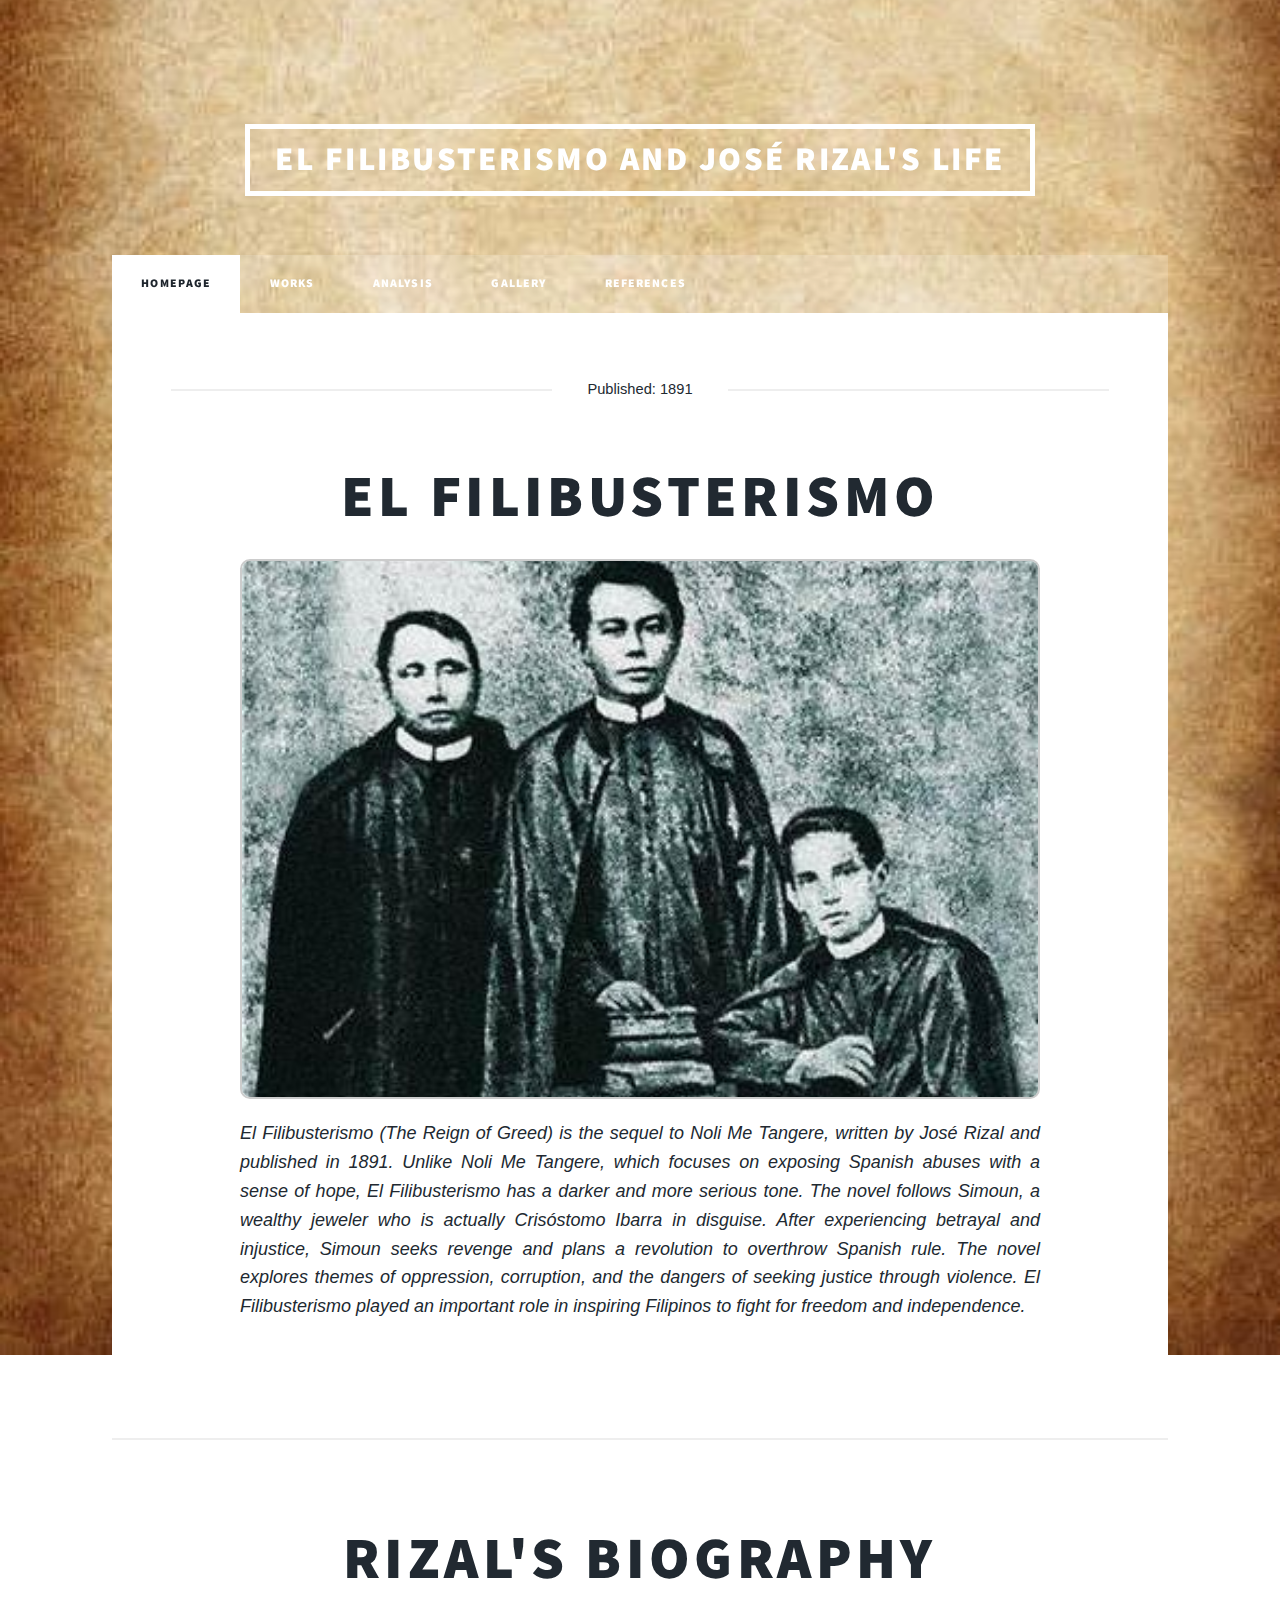
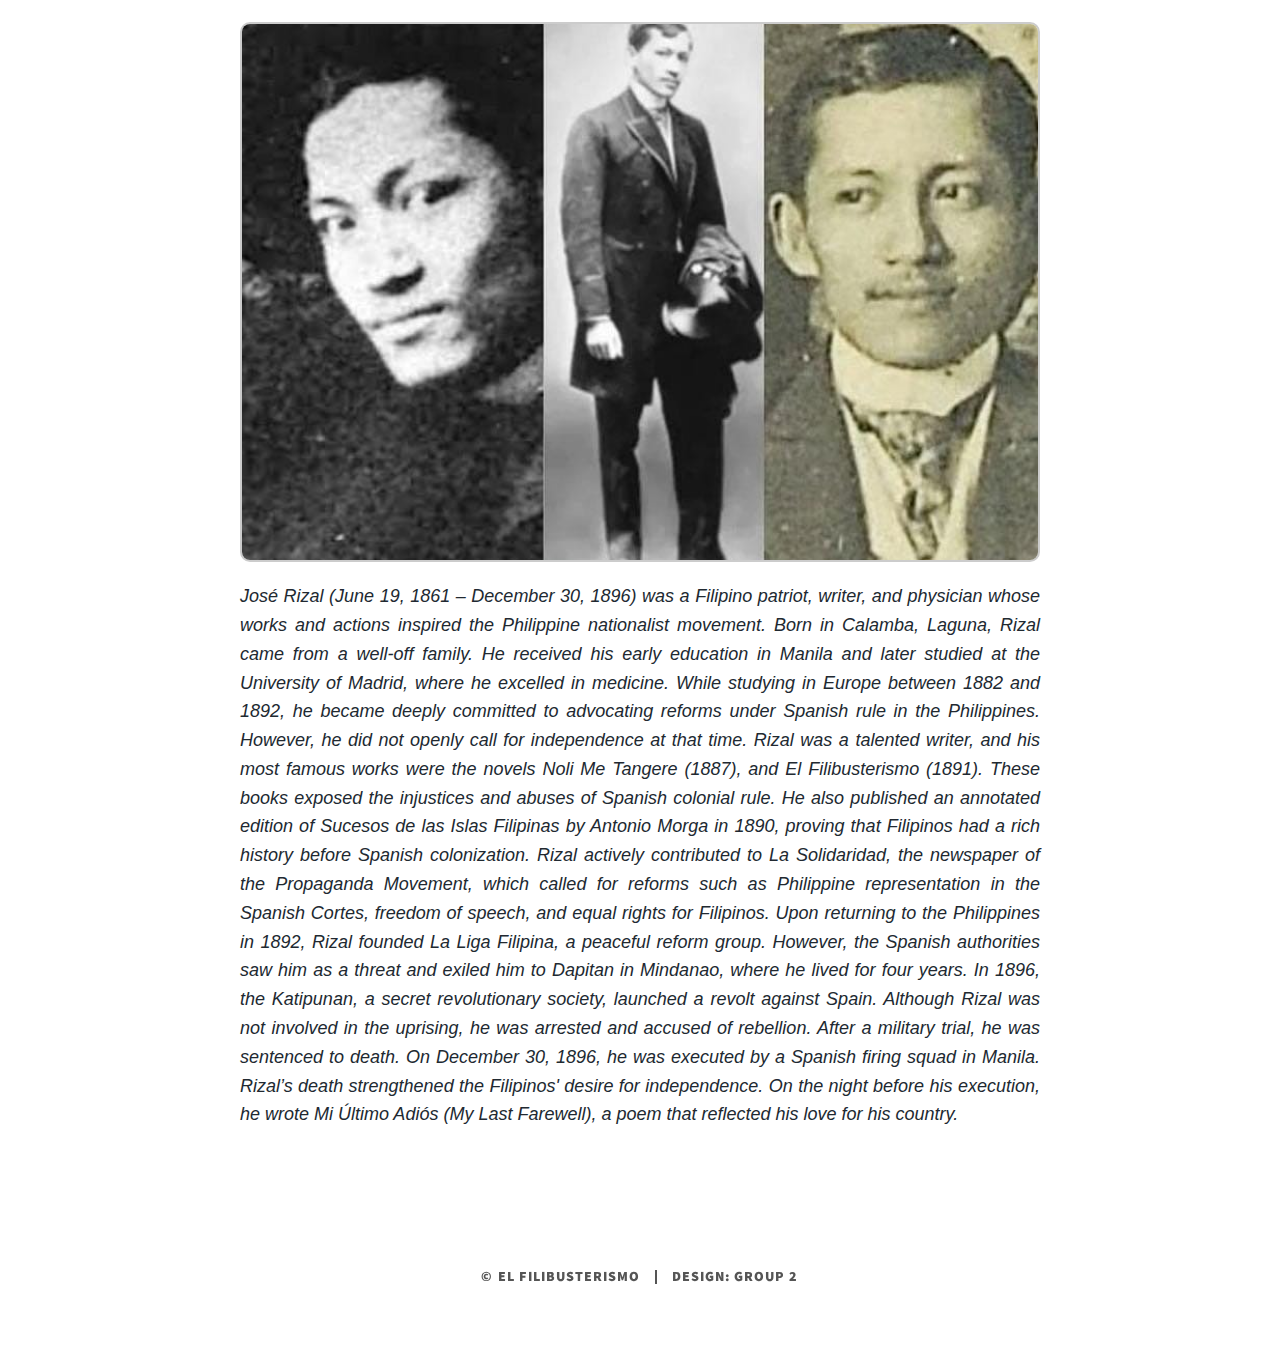
==== commit c21068c4: "Update index.html" ====
--- a/index.html
+++ b/index.html
@@ -12,7 +12,7 @@
 		<link rel="stylesheet" href="assets/css/main.css" />
 		<noscript><link rel="stylesheet" href="assets/css/noscript.css" /></noscript>
 	</head>
-	<body class="is-preload">
+	<body>
 
 <!-- Wrapper -->
 <div id="wrapper" class="fade-in">
--- a/assets/css/main.css
+++ b/assets/css/main.css
@@ -3233,7 +3233,7 @@
 			left: 0;
 			width: 100%;
 			height: 100%;
-			background-color: #212931;
+			
 			background-image: url("bgbg.jpg");
 			background-size: auto,								auto,														100% auto;
 			background-position: center,								center,														top center;
--- a/assets/css/noscript.css
+++ b/assets/css/noscript.css
@@ -1,36 +1,36 @@
-@import url(font-awesome.min.css);
-
+@import url(font-awesome.min.css);
+
 /*
 	Massively by HTML5 UP
 	html5up.net | @ajlkn
 	Free for personal and commercial use under the CCA 3.0 license (html5up.net/license)
-*/
-
-/* Wrapper */
-
-	#wrapper {
-		background-color: #212931;
-		background-image: url("../../images/overlay.png"), linear-gradient(0deg, rgba(0, 0, 0, 0.1), rgba(0, 0, 0, 0.1)), url("../../images/bg.jpg");
-		background-size: auto,								auto,														100% auto;
-		background-position: center,								center,														top center;
-		background-repeat: repeat,								no-repeat,													no-repeat;
-		background-attachment: fixed,								fixed,														fixed;
-	}
-
-		#wrapper.fade-in:before {
-			display: none;
-		}
-
-/* Intro */
-
-	body.is-preload #intro {
-		opacity: 1;
-	}
-
-		body.is-preload #intro:not(.hidden) + #header + #nav {
-			-moz-transform: none;
-			-webkit-transform: none;
-			-ms-transform: none;
-			transform: none;
-			opacity: 1;
-		}+*/
+
+/* Wrapper */
+
+	#wrapper {
+		
+		background-image: url("bgbg.jpg");
+		background-size: auto,								auto,														100% auto;
+		background-position: center,								center,														top center;
+		background-repeat: repeat,								no-repeat,													no-repeat;
+		background-attachment: fixed,								fixed,														fixed;
+	}
+
+		#wrapper.fade-in:before {
+			display: none;
+		}
+
+/* Intro */
+
+	body.is-preload #intro {
+		opacity: 1;
+	}
+
+		body.is-preload #intro:not(.hidden) + #header + #nav {
+			-moz-transform: none;
+			-webkit-transform: none;
+			-ms-transform: none;
+			transform: none;
+			opacity: 1;
+		}
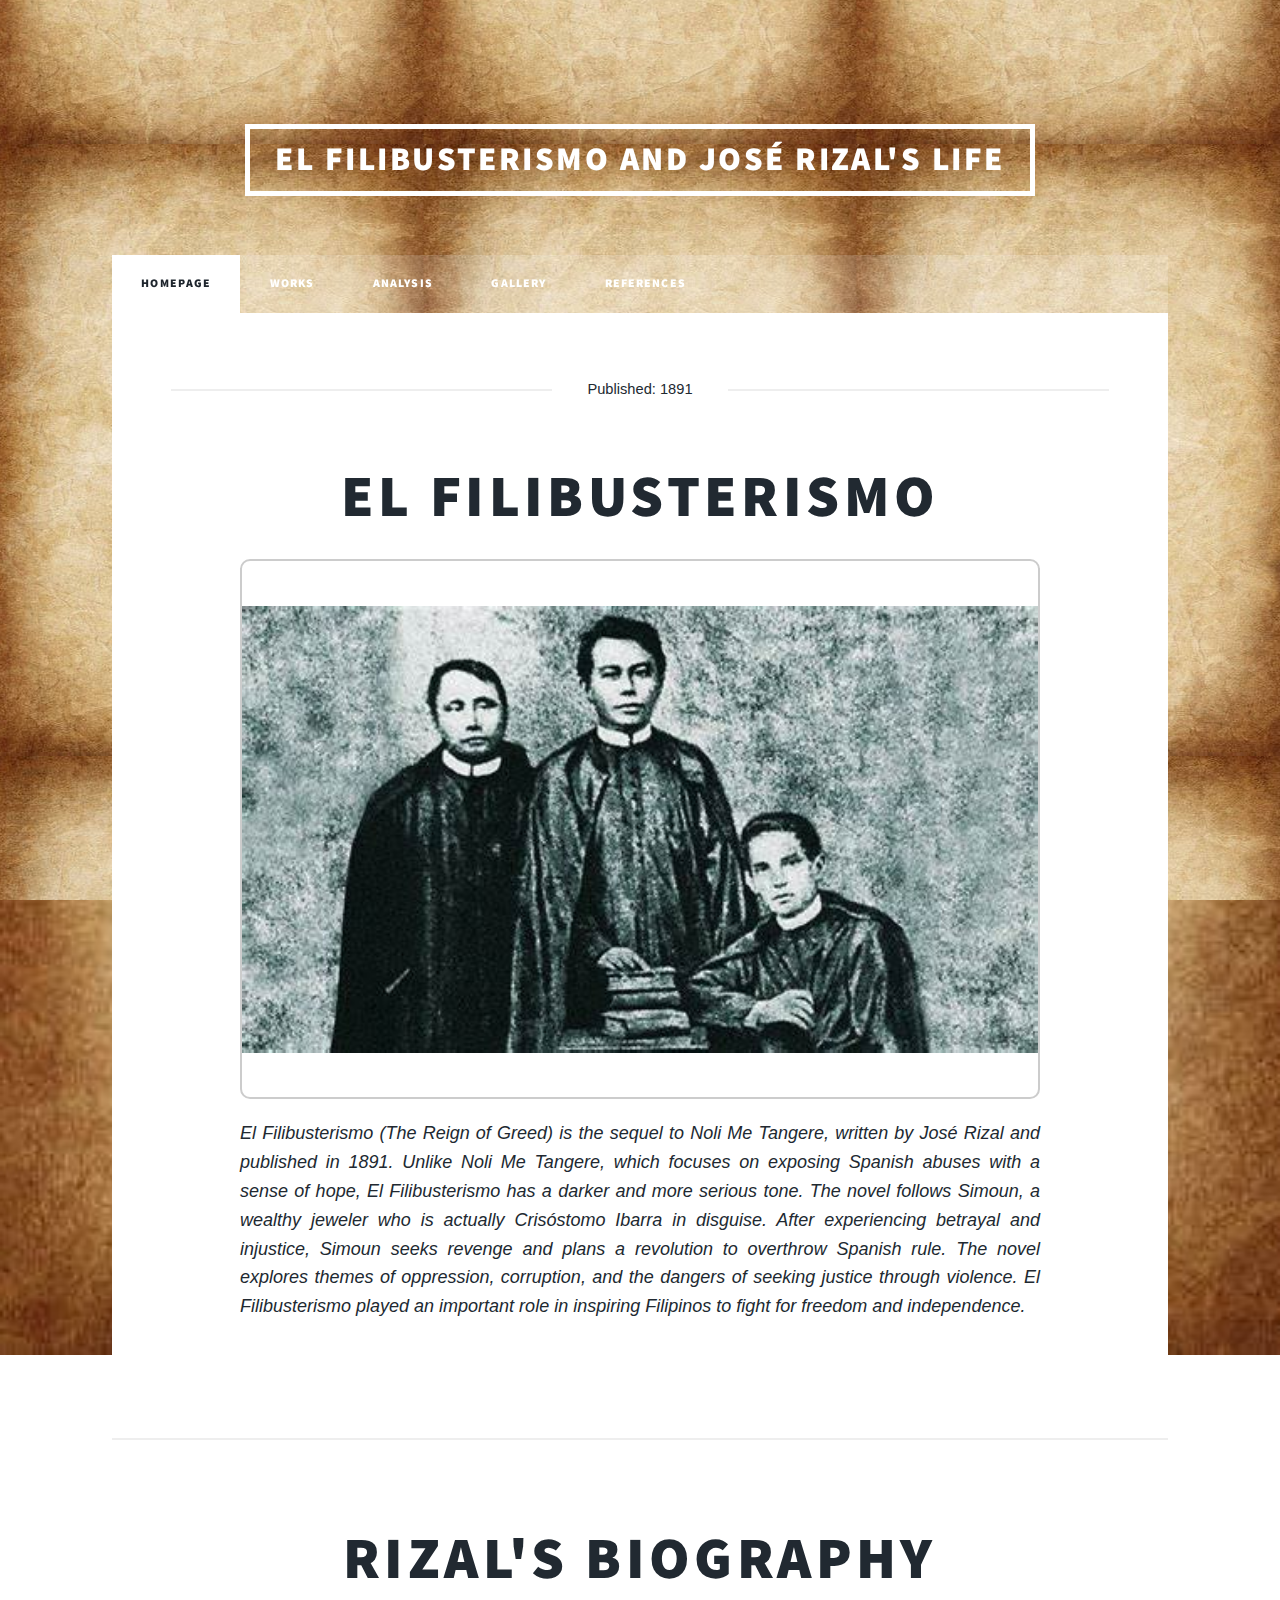
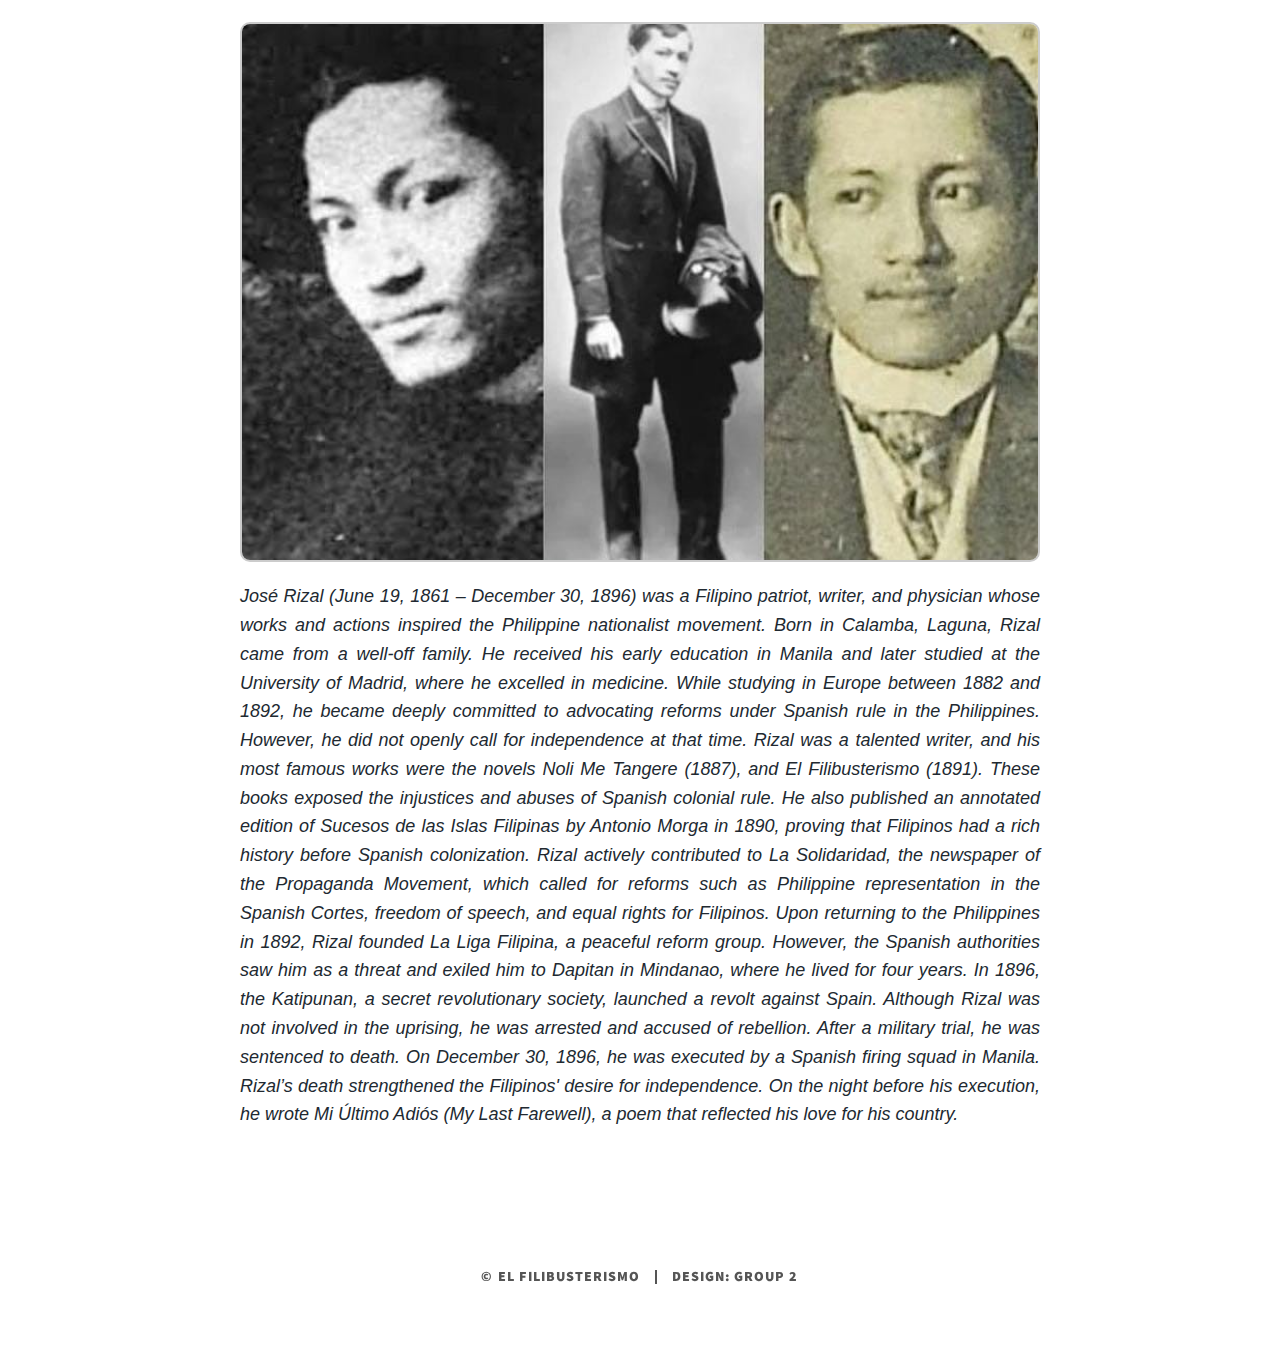
==== commit dfcbff01: "Update index.html" ====
--- a/index.html
+++ b/index.html
@@ -38,7 +38,7 @@
 						<style>
 							/* General Styles */
 							body {
-            font-family: Arial, sans-serif;
+            font-family: Arial;
             margin: 0;
             padding: 20px;
             background: url('bgbg.jpg') no-repeat center center fixed;
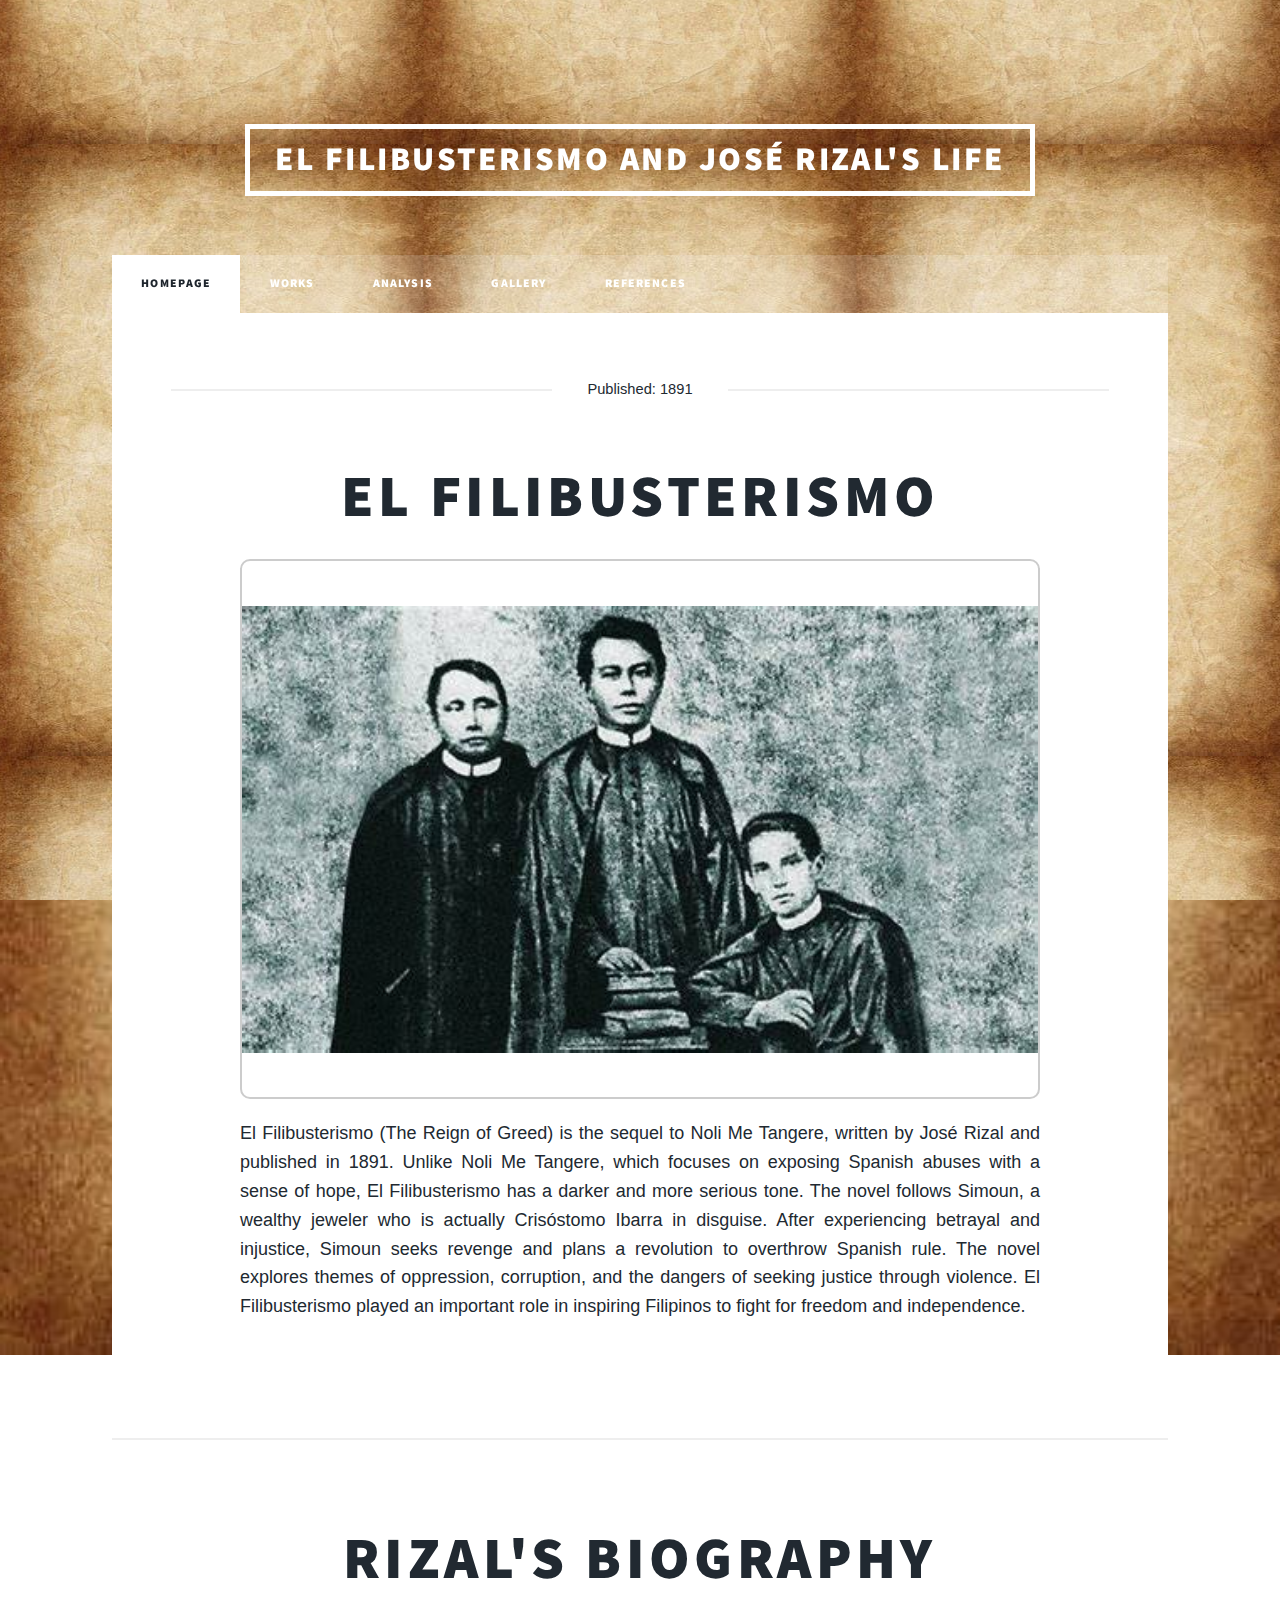
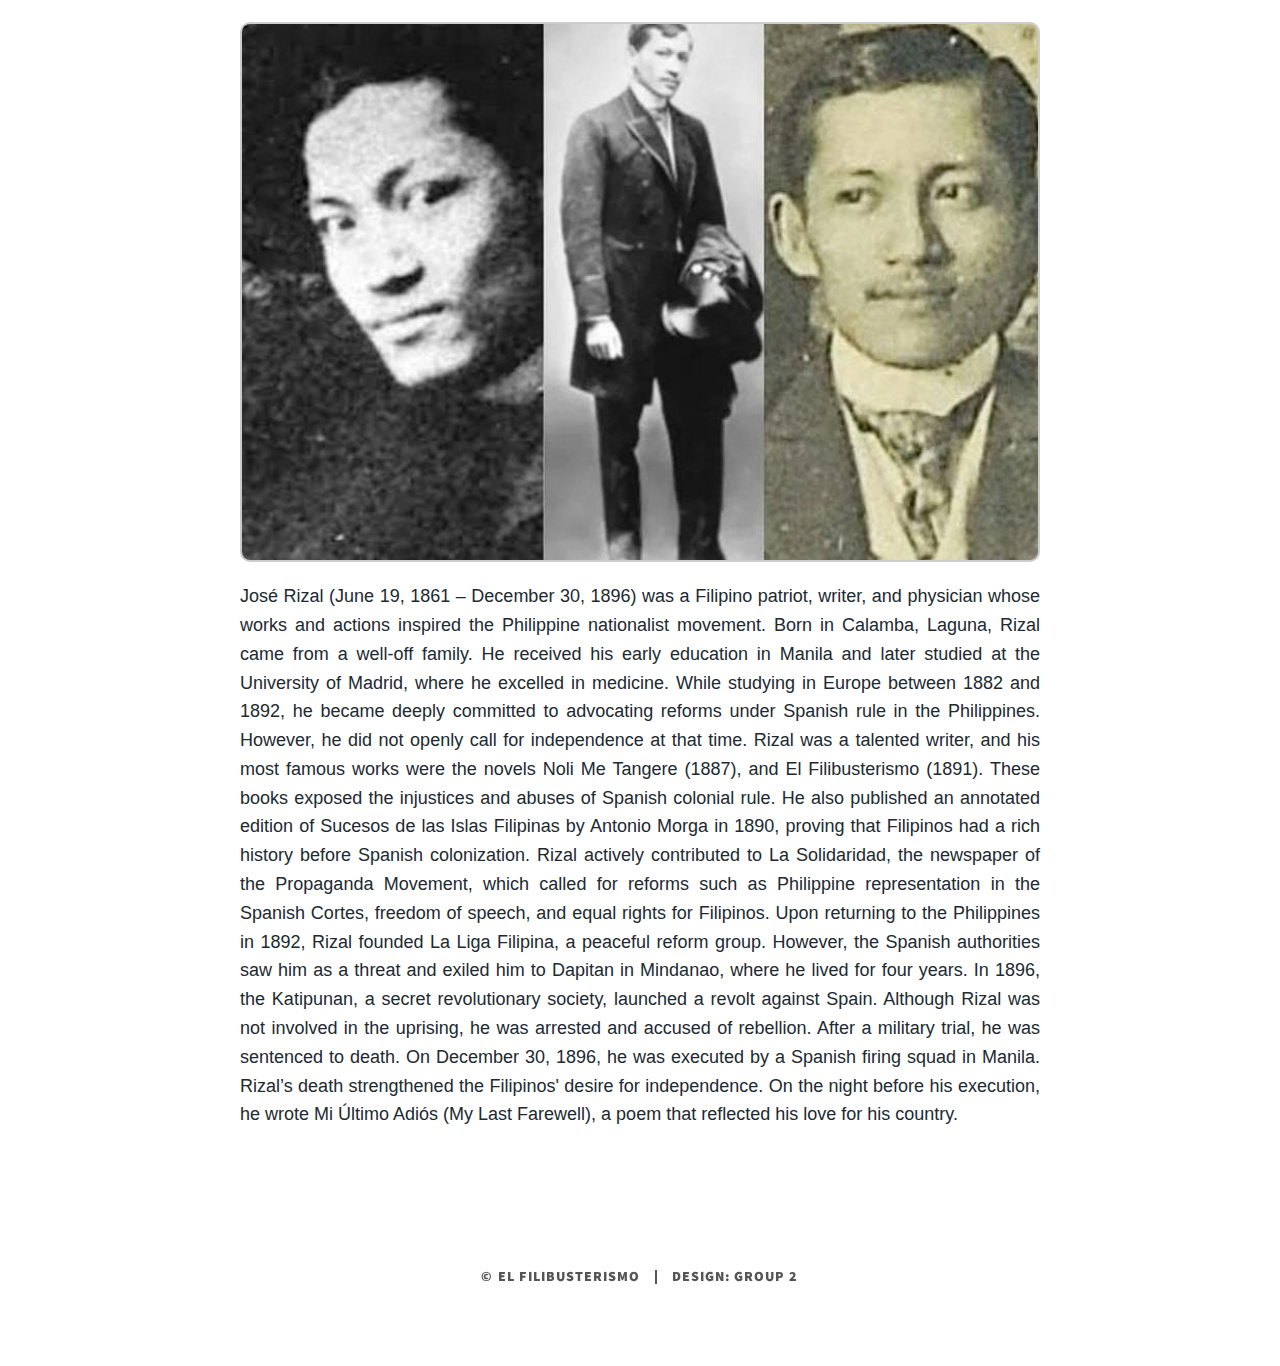
==== commit 72f02f49: "Update index.html" ====
--- a/index.html
+++ b/index.html
@@ -38,24 +38,25 @@
 						<style>
 							/* General Styles */
 							body {
-            font-family: Arial;
-            margin: 0;
-            padding: 20px;
-            background: url('bgbg.jpg') no-repeat center center fixed;
-            background-size: cover;
-        }
-
-        .major {
-            text-align: center;
-        }
-
-        .major p {
-            text-align: justify;
-            text-justify: inter-word;
-            margin: 0 auto;
-            max-width: 800px; /* Increased width */
-            font-size: 18px;
-            line-height: 1.6;
+    font-family: Arial; /* Ensures only Arial is used */
+    margin: 0;
+    padding: 20px;
+    background: url('bgbg.jpg') no-repeat center center fixed;
+    background-size: cover;
+}
+
+.major {
+    text-align: center;
+}
+
+.major p {
+    text-align: justify;
+    text-justify: inter-word;
+    margin: 0 auto;
+    max-width: 800px;
+    font-size: 18px;
+    line-height: 1.6;
+    font-style: normal; /* Removes any italic formatting */
         }
 
         /* Slideshow Styles */
--- a/assets/css/noscript.css
+++ b/assets/css/noscript.css
@@ -11,6 +11,7 @@
 	#wrapper {
 		
 		background-image: url("bgbg.jpg");
+		background-color: brown;
 		background-size: auto,								auto,														100% auto;
 		background-position: center,								center,														top center;
 		background-repeat: repeat,								no-repeat,													no-repeat;
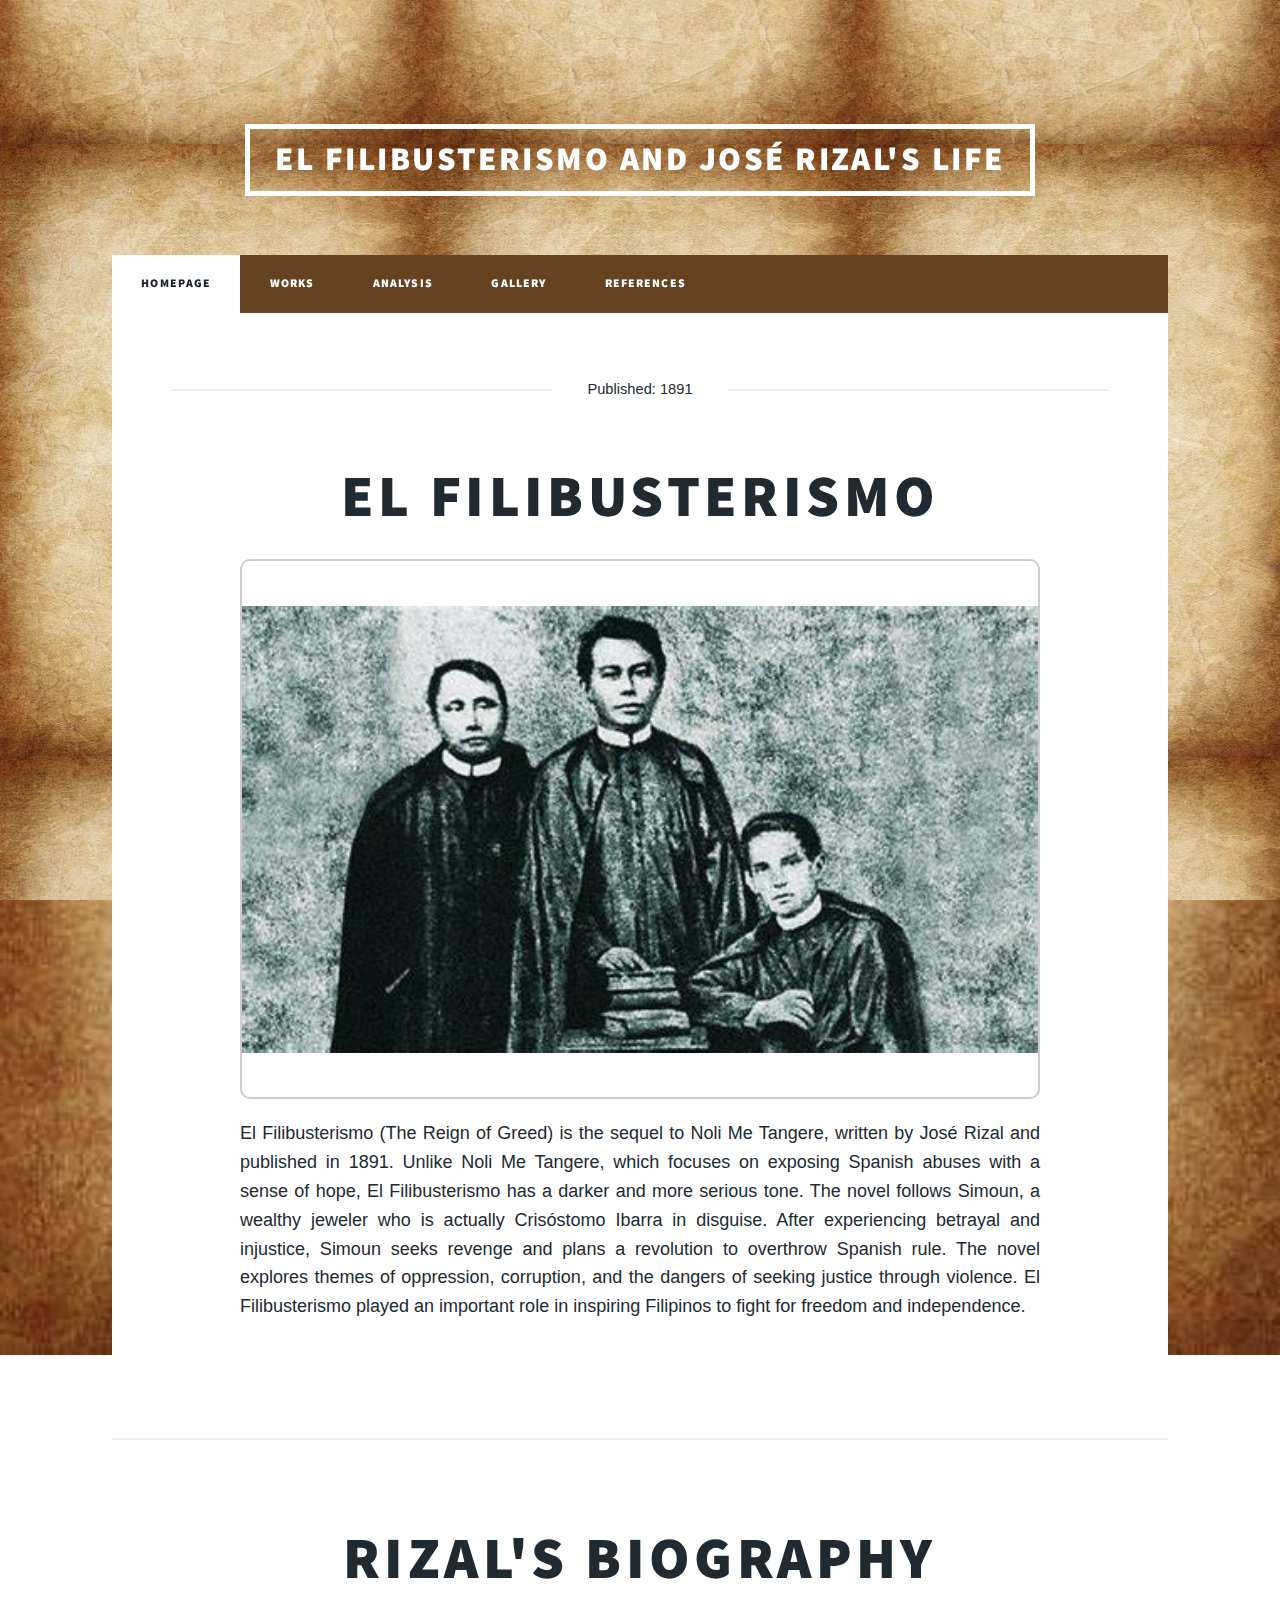
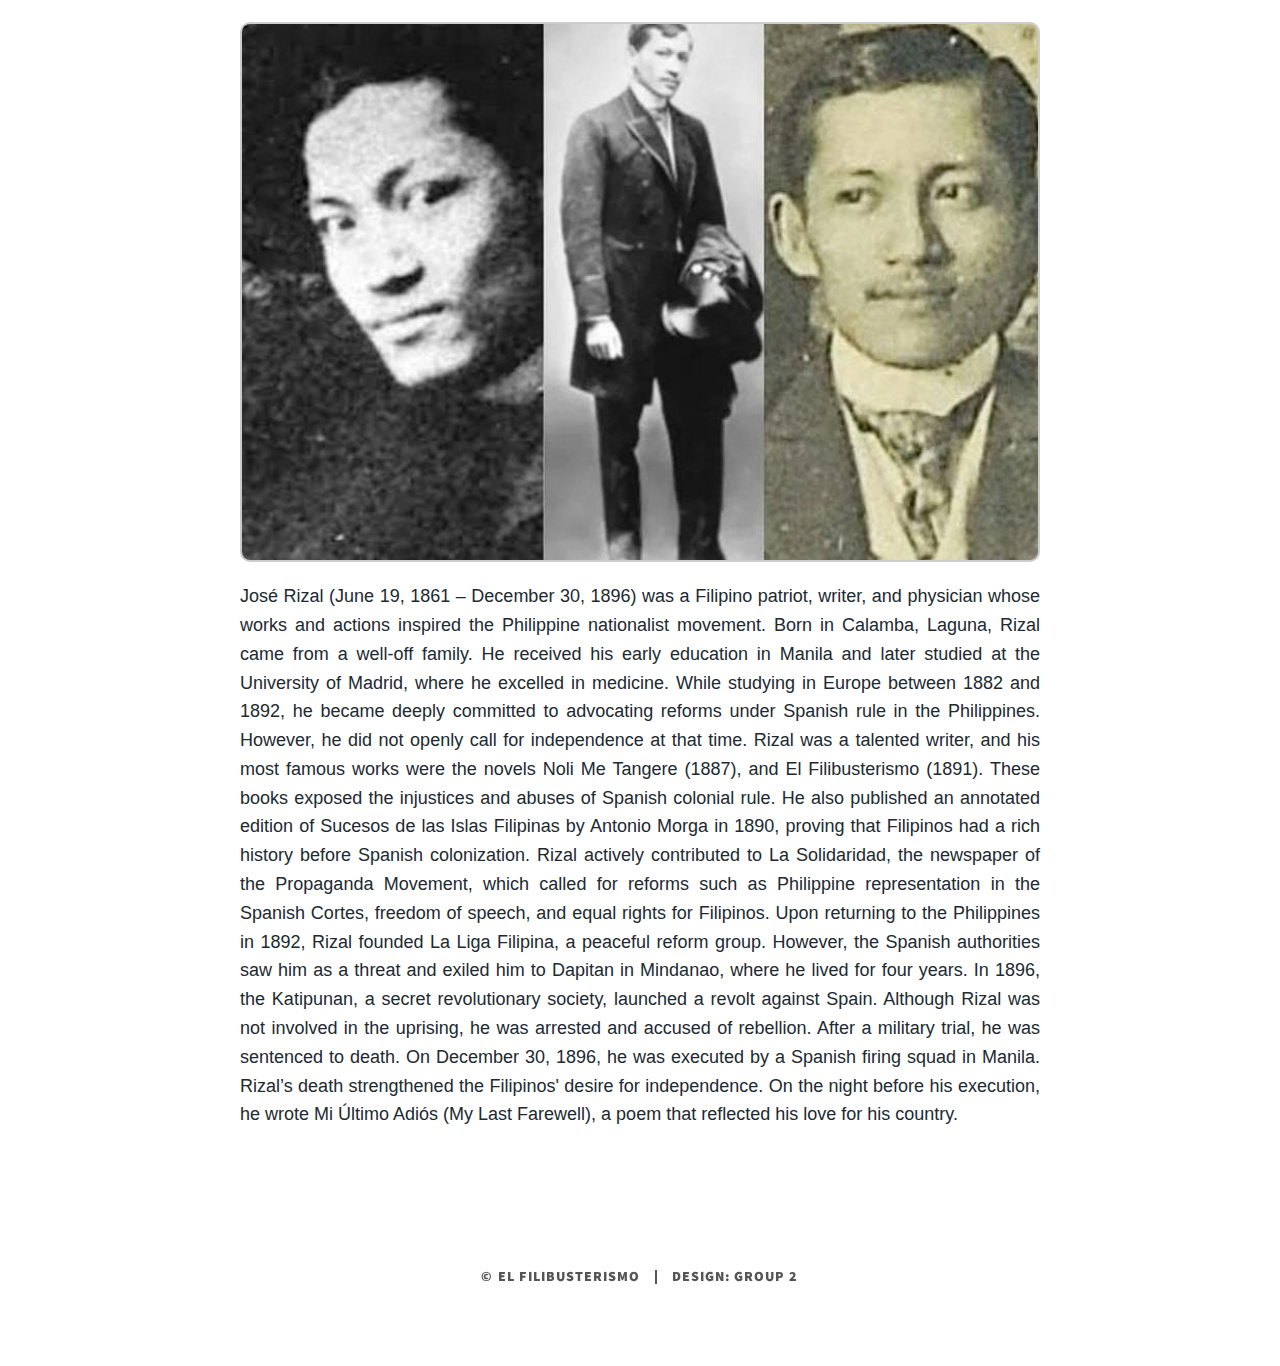
==== commit addc8f07: "Update index.html" ====
--- a/index.html
+++ b/index.html
@@ -6,7 +6,7 @@
 -->
 <html>
 	<head>
-		<title>Massively by HTML5 UP</title>
+		<title>El Filibusterismo</title>
 		<meta charset="utf-8" />
 		<meta name="viewport" content="width=device-width, initial-scale=1, user-scalable=no" />
 		<link rel="stylesheet" href="assets/css/main.css" />
--- a/assets/css/main.css
+++ b/assets/css/main.css
@@ -3615,7 +3615,7 @@
 		-webkit-transition: -webkit-transform 1s ease, opacity 1s ease;
 		-ms-transition: -ms-transform 1s ease, opacity 1s ease;
 		transition: transform 1s ease, opacity 1s ease;
-		background: rgba(255, 255, 255, 0.175);
+		background-color: #654321;
 		height: 4rem;
 		line-height: 4rem;
 		margin: -4rem auto 0 auto;
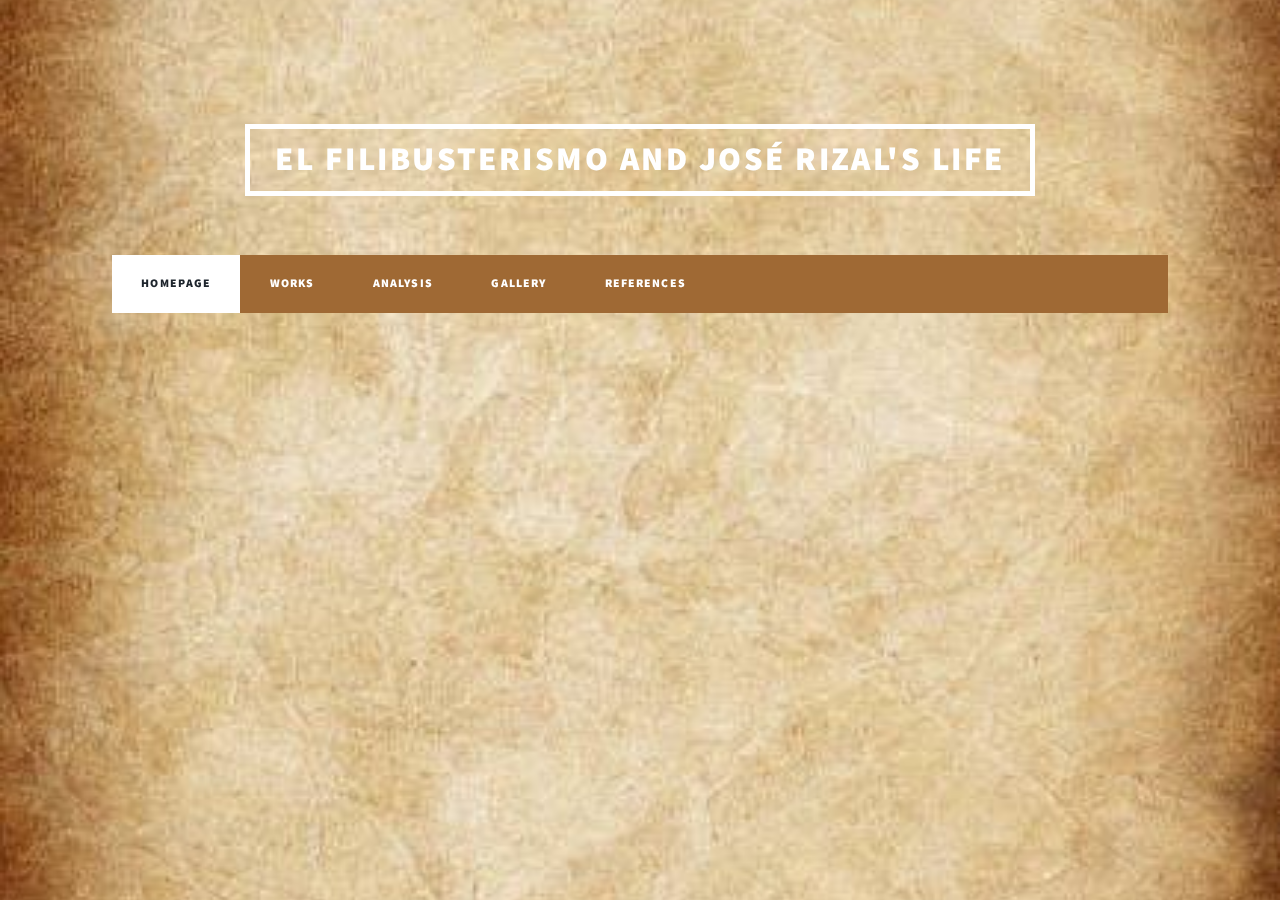
==== commit e332bce8: "Update index.html" ====
--- a/index.html
+++ b/index.html
@@ -37,8 +37,8 @@
 
 						<style>
 							/* General Styles */
-							body {
-    font-family: Arial; /* Ensures only Arial is used */
+body {
+    font-family: Arial, sans-serif;
     margin: 0;
     padding: 20px;
     background: url('bgbg.jpg') no-repeat center center fixed;
@@ -57,52 +57,83 @@
     font-size: 18px;
     line-height: 1.6;
     font-style: normal; /* Removes any italic formatting */
-        }
-
-        /* Slideshow Styles */
-        .slideshow-container {
-            display: flex;
-            justify-content: center;
-            align-items: center;
-            height: 540px; /* Adjusted height */
-            position: relative;
-            overflow: hidden;
-            max-width: 800px; /* Increased width */
-            margin: 20px auto;
-            border: 2px solid #ccc;
-            border-radius: 10px;
-        }
-
-        .slide {
-            width: 100%;
-            height: auto;
-            position: absolute;
-            opacity: 0;
-            transition: opacity 1s ease-in-out;
-        }
-
-        .slide.active {
-            opacity: 1;
-            position: relative;
-        }
-
-        /* Copyright Section */
-        #copyright {
-            text-align: center;
-            margin-top: 20px;
-            font-size: 14px;
-            color: #555;
-        }
-
-        #copyright a {
-            color: #0073e6;
-            text-decoration: none;
-        }
-
-        #copyright a:hover {
-            text-decoration: underline;
-        }
-    </style>
+}
+
+/* Slideshow Styles */
+.slideshow-container {
+    display: flex;
+    justify-content: center;
+    align-items: center;
+    position: relative;
+    overflow: hidden;
+    width: 90%; /* Makes it responsive */
+    max-width: 800px; /* Prevents excessive stretching */
+    height: auto;
+    aspect-ratio: 16 / 9; /* Maintains aspect ratio */
+    margin: 20px auto;
+    border: 2px solid #ccc;
+    border-radius: 10px;
+}
+
+.slide {
+    width: 100%;
+    height: 100%;
+    position: absolute;
+    opacity: 0;
+    transition: opacity 1s ease-in-out;
+    object-fit: cover; /* Ensures images fit properly */
+}
+
+.slide.active {
+    opacity: 1;
+    position: relative;
+}
+
+/* Responsive Styles */
+@media (max-width: 768px) {
+    body {
+        padding: 10px;
+    }
+    
+    .major p {
+        font-size: 16px;
+    }
+
+    .slideshow-container {
+        width: 100%;
+        max-width: 600px;
+        aspect-ratio: 16 / 9;
+    }
+}
+
+@media (max-width: 480px) {
+    .major p {
+        font-size: 14px;
+    }
+
+    .slideshow-container {
+        width: 100%;
+        max-width: 400px;
+        aspect-ratio: 16 / 9;
+    }
+}
+
+/* Copyright Section */
+#copyright {
+    text-align: center;
+    margin-top: 20px;
+    font-size: 14px;
+    color: #555;
+}
+
+#copyright a {
+    color: #0073e6;
+    text-decoration: none;
+}
+
+#copyright a:hover {
+    text-decoration: underline;
+}
 					</head>
 					<body>
 
--- a/assets/css/main.css
+++ b/assets/css/main.css
@@ -3615,7 +3615,7 @@
 		-webkit-transition: -webkit-transform 1s ease, opacity 1s ease;
 		-ms-transition: -ms-transform 1s ease, opacity 1s ease;
 		transition: transform 1s ease, opacity 1s ease;
-		background-color: #654321;
+		background-color: #9f6934;
 		height: 4rem;
 		line-height: 4rem;
 		margin: -4rem auto 0 auto;
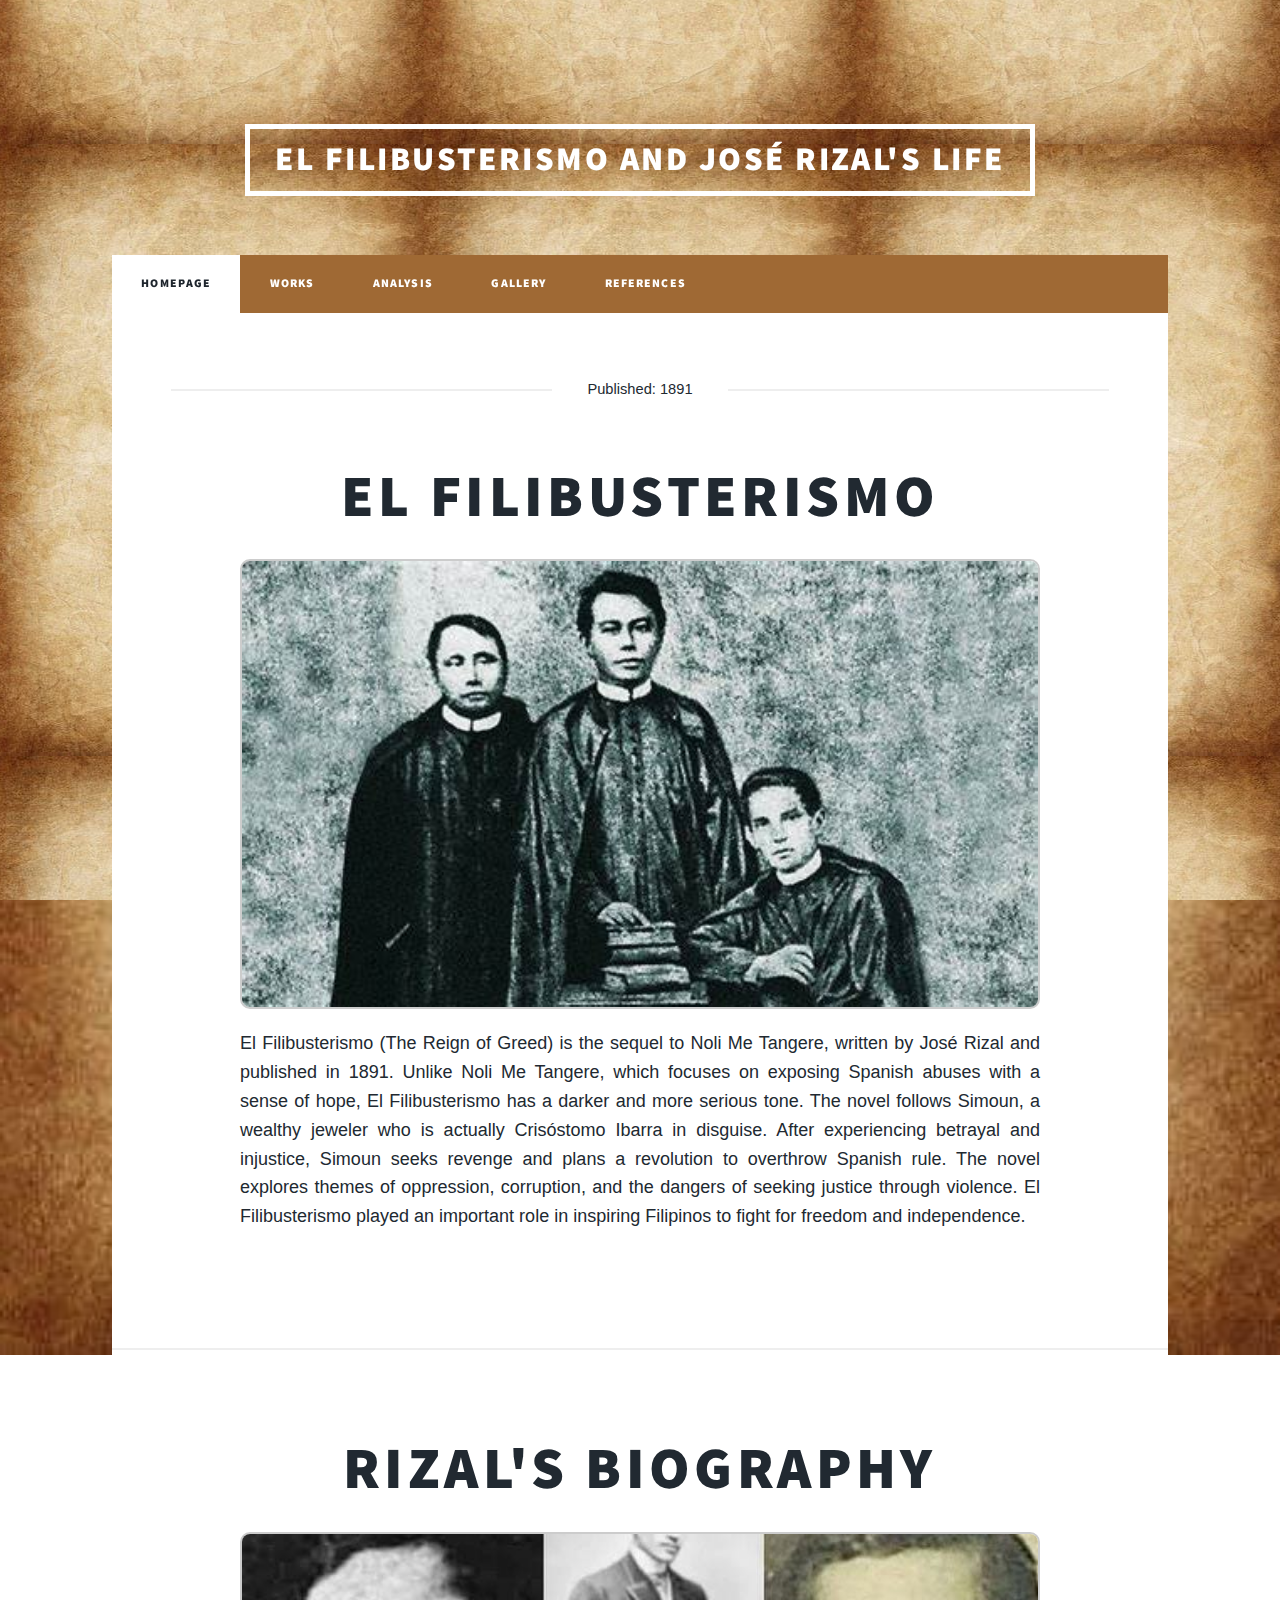
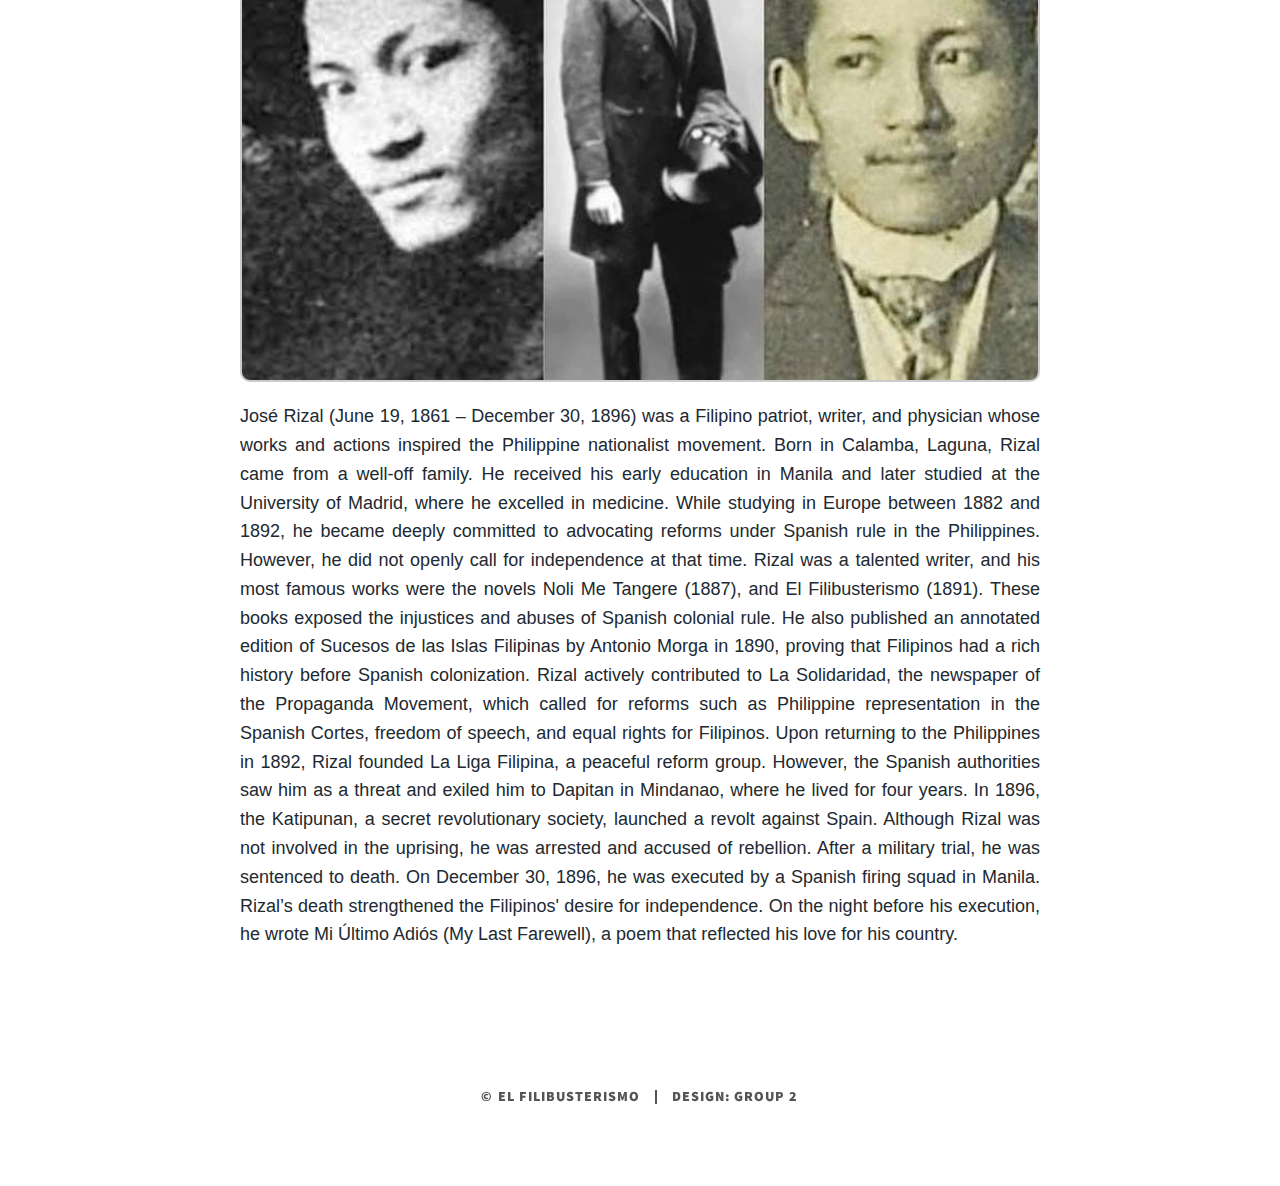
==== commit 6e51fb9a: "Update index.html" ====
--- a/index.html
+++ b/index.html
@@ -134,7 +134,7 @@
 #copyright a:hover {
     text-decoration: underline;
 }
-					</head>
+</style>					</head>
 					<body>
 
 						<!-- Main -->
